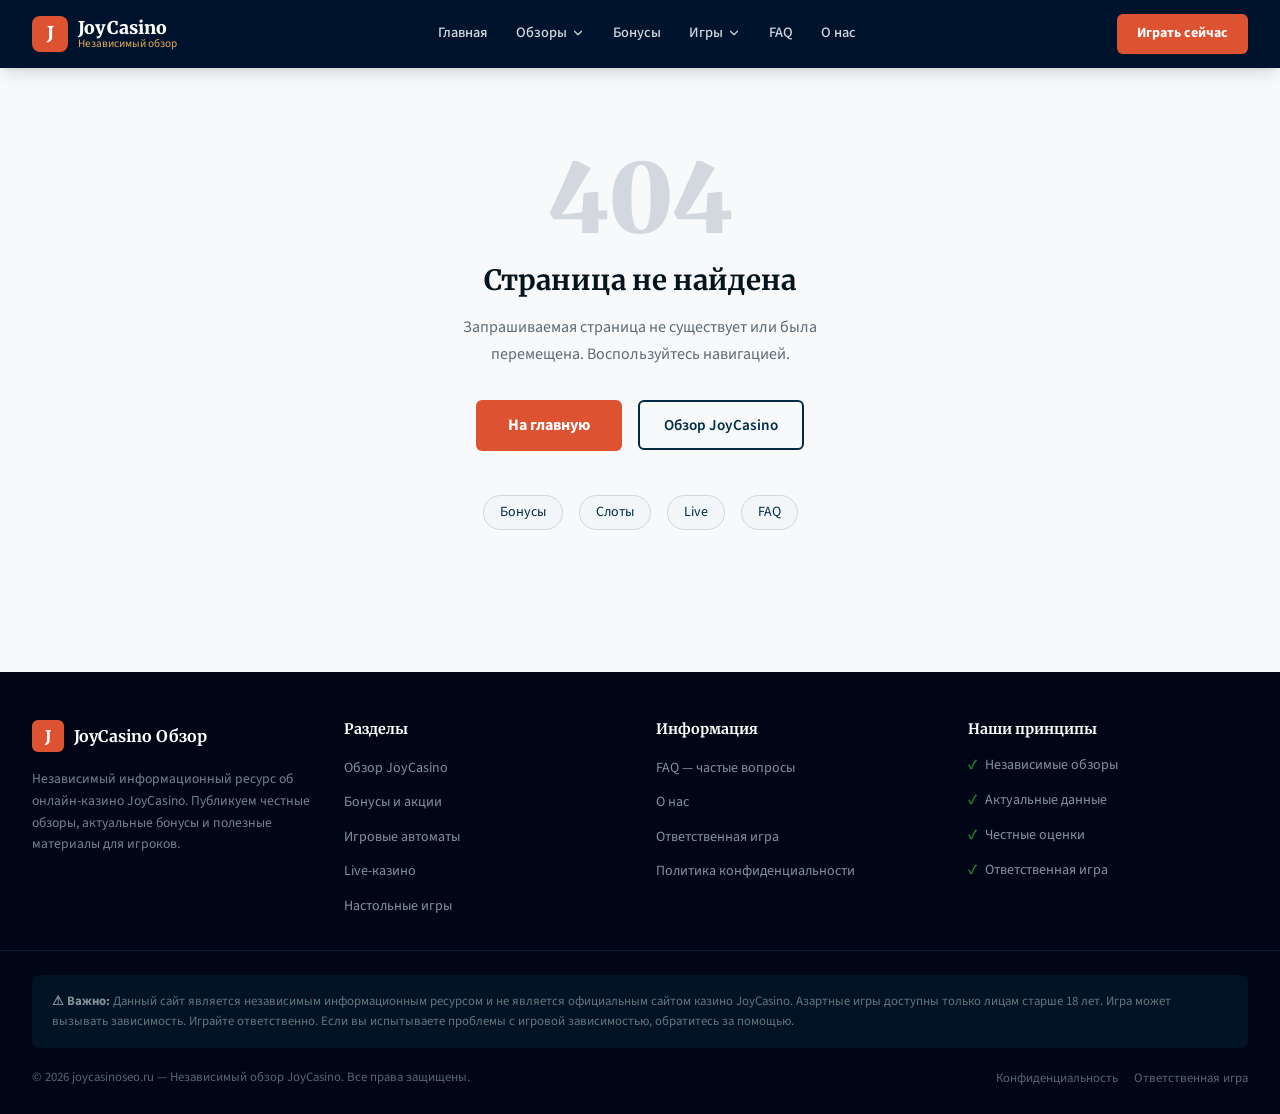
==== index.html @ f335d5d7 "Add files via upload" ====
<!doctype html>
<html lang="ru">
  <head>
    <meta charset="UTF-8" />
    <meta name="viewport" content="width=device-width, initial-scale=1.0, maximum-scale=1" />
    <title>JoyCasino — обзор официального сайта, бонусы, игровые автоматы 2025</title>
    <meta name="description" content="Независимый обзор JoyCasino: честный рейтинг, бонусы до 100 000 ₽, 3000+ слотов, лайв-казино. Актуальная информация о регистрации, выводе средств и акциях." />
    <meta name="keywords" content="joycasino, джой казино, joy casino официальный сайт, джойказино бонус, игровые автоматы joycasino, joycasino регистрация" />
    <meta name="robots" content="index, follow" />
    <link rel="canonical" href="https://joycasinoseo.ru/" />

    <!-- Open Graph -->
    <meta property="og:type" content="website" />
    <meta property="og:locale" content="ru_RU" />
    <meta property="og:title" content="JoyCasino — обзор официального сайта, бонусы и игровые автоматы" />
    <meta property="og:description" content="Независимый обзор JoyCasino: бонусы до 100 000 ₽, 3000+ слотов, лайв-казино с реальными дилерами. Всё о регистрации и выводе средств." />
    <meta property="og:url" content="https://joycasinoseo.ru/" />
    <meta property="og:site_name" content="JoyCasino Обзор" />
    <meta property="og:image" content="https://d2xsxph8kpxj0f.cloudfront.net/310519663588131980/dhTveBnkzqbGf8AnNrhTxj/hero-banner-CLmpqAZuDDWHw6rZfMukWY.webp" />

    <!-- Twitter Card -->
    <meta name="twitter:card" content="summary_large_image" />
    <meta name="twitter:title" content="JoyCasino — обзор официального сайта" />
    <meta name="twitter:description" content="Независимый обзор JoyCasino: бонусы, слоты, регистрация." />

    <!-- Favicon -->
    <link rel="icon" type="image/svg+xml" href="/favicon.svg" />

    <!-- Fonts: Merriweather + Source Sans 3 -->
    <link rel="preconnect" href="https://fonts.googleapis.com" />
    <link rel="preconnect" href="https://fonts.gstatic.com" crossorigin />
    <link href="https://fonts.googleapis.com/css2?family=Merriweather:wght@400;700;900&family=Source+Sans+3:wght@400;500;600;700&display=swap" rel="stylesheet" />

    <!-- JSON-LD: WebSite Schema -->
    <script type="application/ld+json">
    {
      "@context": "https://schema.org",
      "@type": "WebSite",
      "name": "JoyCasino Обзор",
      "url": "https://joycasinoseo.ru",
      "description": "Независимый обзор онлайн-казино JoyCasino",
      "inLanguage": "ru",
      "potentialAction": {
        "@type": "SearchAction",
        "target": "https://joycasinoseo.ru/?s={search_term_string}",
        "query-input": "required name=search_term_string"
      }
    }
    </script>

    <!-- GitHub Pages SPA redirect handler -->
    <script>
      (function(l) {
        if (l.search[1] === '/' ) {
          var decoded = l.search.slice(1).split('&').map(function(s) {
            return s.replace(/~and~/g, '&')
          }).join('?');
          window.history.replaceState(null, null,
            l.pathname.slice(0, -1) + decoded + l.hash
          );
        }
      }(window.location));
    </script>

    <!-- Yandex.Metrika counter -->
    <script type="text/javascript">
        (function(m,e,t,r,i,k,a){
            m[i]=m[i]||function(){(m[i].a=m[i].a||[]).push(arguments)};
            m[i].l=1*new Date();
            for (var j = 0; j < document.scripts.length; j++) {if (document.scripts[j].src === r) { return; }}
            k=e.createElement(t),a=e.getElementsByTagName(t)[0],k.async=1,k.src=r,a.parentNode.insertBefore(k,a)
        })(window, document,'script','https://mc.yandex.ru/metrika/tag.js?id=108980399', 'ym');

        ym(108980399, 'init', {ssr:true, webvisor:true, clickmap:true, ecommerce:"dataLayer", referrer: document.referrer, url: location.href, accurateTrackBounce:true, trackLinks:true});
    </script>
    <!-- /Yandex.Metrika counter -->

    <script type="module" crossorigin src="/assets/index-DqtZinhE.js"></script>
    <link rel="stylesheet" crossorigin href="/assets/index-BXY40Hu-.css">
    <script src="/__manus__/debug-collector.js" defer></script>
  </head>
  <body>
    <script id="manus-runtime">window.__MANUS_HOST_DEV__ = false;
(function(){"use strict";var Mr={exports:{}},Kn={};/**
 * @license React
 * react-jsx-runtime.production.js
 *
 * Copyright (c) Meta Platforms, Inc. and affiliates.
 *
 * This source code is licensed under the MIT license found in the
 * LICENSE file in the root directory of this source tree.
 */var $c;function um(){if($c)return Kn;$c=1;var r=Symbol.for("react.transitional.element"),i=Symbol.for("react.fragment");function c(s,d,m){var x=null;if(m!==void 0&&(x=""+m),d.key!==void 0&&(x=""+d.key),"key"in d){m={};for(var R in d)R!=="key"&&(m[R]=d[R])}else m=d;return d=m.ref,{$$typeof:r,type:s,key:x,ref:d!==void 0?d:null,props:m}}return Kn.Fragment=i,Kn.jsx=c,Kn.jsxs=c,Kn}var Fc;function dm(){return Fc||(Fc=1,Mr.exports=um()),Mr.exports}var h=dm(),Ar={exports:{}},Pn={},Rr={exports:{}},Nr={};/**
 * @license React
 * scheduler.production.js
 *
 * Copyright (c) Meta Platforms, Inc. and affiliates.
 *
 * This source code is licensed under the MIT license found in the
 * LICENSE file in the root directory of this source tree.
 */var Ic;function fm(){return Ic||(Ic=1,function(r){function i(A,q){var B=A.length;A.push(q);t:for(;0<B;){var bt=B-1>>>1,p=A[bt];if(0<d(p,q))A[bt]=q,A[B]=p,B=bt;else break t}}function c(A){return A.length===0?null:A[0]}function s(A){if(A.length===0)return null;var q=A[0],B=A.pop();if(B!==q){A[0]=B;t:for(var bt=0,p=A.length,O=p>>>1;bt<O;){var X=2*(bt+1)-1,G=A[X],Z=X+1,st=A[Z];if(0>d(G,B))Z<p&&0>d(st,G)?(A[bt]=st,A[Z]=B,bt=Z):(A[bt]=G,A[X]=B,bt=X);else if(Z<p&&0>d(st,B))A[bt]=st,A[Z]=B,bt=Z;else break t}}return q}function d(A,q){var B=A.sortIndex-q.sortIndex;return B!==0?B:A.id-q.id}if(r.unstable_now=void 0,typeof performance=="object"&&typeof performance.now=="function"){var m=performance;r.unstable_now=function(){return m.now()}}else{var x=Date,R=x.now();r.unstable_now=function(){return x.now()-R}}var C=[],v=[],D=1,j=null,J=3,at=!1,$=!1,nt=!1,ct=!1,ht=typeof setTimeout=="function"?setTimeout:null,St=typeof clearTimeout=="function"?clearTimeout:null,_=typeof setImmediate<"u"?setImmediate:null;function Y(A){for(var q=c(v);q!==null;){if(q.callback===null)s(v);else if(q.startTime<=A)s(v),q.sortIndex=q.expirationTime,i(C,q);else break;q=c(v)}}function H(A){if(nt=!1,Y(A),!$)if(c(C)!==null)$=!0,it||(it=!0,Bt());else{var q=c(v);q!==null&&Mt(H,q.startTime-A)}}var it=!1,rt=-1,V=5,xt=-1;function Be(){return ct?!0:!(r.unstable_now()-xt<V)}function te(){if(ct=!1,it){var A=r.unstable_now();xt=A;var q=!0;try{t:{$=!1,nt&&(nt=!1,St(rt),rt=-1),at=!0;var B=J;try{e:{for(Y(A),j=c(C);j!==null&&!(j.expirationTime>A&&Be());){var bt=j.callback;if(typeof bt=="function"){j.callback=null,J=j.priorityLevel;var p=bt(j.expirationTime<=A);if(A=r.unstable_now(),typeof p=="function"){j.callback=p,Y(A),q=!0;break e}j===c(C)&&s(C),Y(A)}else s(C);j=c(C)}if(j!==null)q=!0;else{var O=c(v);O!==null&&Mt(H,O.startTime-A),q=!1}}break t}finally{j=null,J=B,at=!1}q=void 0}}finally{q?Bt():it=!1}}}var Bt;if(typeof _=="function")Bt=function(){_(te)};else if(typeof MessageChannel<"u"){var me=new MessageChannel,Se=me.port2;me.port1.onmessage=te,Bt=function(){Se.postMessage(null)}}else Bt=function(){ht(te,0)};function Mt(A,q){rt=ht(function(){A(r.unstable_now())},q)}r.unstable_IdlePriority=5,r.unstable_ImmediatePriority=1,r.unstable_LowPriority=4,r.unstable_NormalPriority=3,r.unstable_Profiling=null,r.unstable_UserBlockingPriority=2,r.unstable_cancelCallback=function(A){A.callback=null},r.unstable_forceFrameRate=function(A){0>A||125<A?console.error("forceFrameRate takes a positive int between 0 and 125, forcing frame rates higher than 125 fps is not supported"):V=0<A?Math.floor(1e3/A):5},r.unstable_getCurrentPriorityLevel=function(){return J},r.unstable_next=function(A){switch(J){case 1:case 2:case 3:var q=3;break;default:q=J}var B=J;J=q;try{return A()}finally{J=B}},r.unstable_requestPaint=function(){ct=!0},r.unstable_runWithPriority=function(A,q){switch(A){case 1:case 2:case 3:case 4:case 5:break;default:A=3}var B=J;J=A;try{return q()}finally{J=B}},r.unstable_scheduleCallback=function(A,q,B){var bt=r.unstable_now();switch(typeof B=="object"&&B!==null?(B=B.delay,B=typeof B=="number"&&0<B?bt+B:bt):B=bt,A){case 1:var p=-1;break;case 2:p=250;break;case 5:p=1073741823;break;case 4:p=1e4;break;default:p=5e3}return p=B+p,A={id:D++,callback:q,priorityLevel:A,startTime:B,expirationTime:p,sortIndex:-1},B>bt?(A.sortIndex=B,i(v,A),c(C)===null&&A===c(v)&&(nt?(St(rt),rt=-1):nt=!0,Mt(H,B-bt))):(A.sortIndex=p,i(C,A),$||at||($=!0,it||(it=!0,Bt()))),A},r.unstable_shouldYield=Be,r.unstable_wrapCallback=function(A){var q=J;return function(){var B=J;J=q;try{return A.apply(this,arguments)}finally{J=B}}}}(Nr)),Nr}var tu;function hm(){return tu||(tu=1,Rr.exports=fm()),Rr.exports}var zr={exports:{}},ut={};/**
 * @license React
 * react.production.js
 *
 * Copyright (c) Meta Platforms, Inc. and affiliates.
 *
 * This source code is licensed under the MIT license found in the
 * LICENSE file in the root directory of this source tree.
 */var eu;function mm(){if(eu)return ut;eu=1;var r=Symbol.for("react.transitional.element"),i=Symbol.for("react.portal"),c=Symbol.for("react.fragment"),s=Symbol.for("react.strict_mode"),d=Symbol.for("react.profiler"),m=Symbol.for("react.consumer"),x=Symbol.for("react.context"),R=Symbol.for("react.forward_ref"),C=Symbol.for("react.suspense"),v=Symbol.for("react.memo"),D=Symbol.for("react.lazy"),j=Symbol.iterator;function J(p){return p===null||typeof p!="object"?null:(p=j&&p[j]||p["@@iterator"],typeof p=="function"?p:null)}var at={isMounted:function(){return!1},enqueueForceUpdate:function(){},enqueueReplaceState:function(){},enqueueSetState:function(){}},$=Object.assign,nt={};function ct(p,O,X){this.props=p,this.context=O,this.refs=nt,this.updater=X||at}ct.prototype.isReactComponent={},ct.prototype.setState=function(p,O){if(typeof p!="object"&&typeof p!="function"&&p!=null)throw Error("takes an object of state variables to update or a function which returns an object of state variables.");this.updater.enqueueSetState(this,p,O,"setState")},ct.prototype.forceUpdate=function(p){this.updater.enqueueForceUpdate(this,p,"forceUpdate")};function ht(){}ht.prototype=ct.prototype;function St(p,O,X){this.props=p,this.context=O,this.refs=nt,this.updater=X||at}var _=St.prototype=new ht;_.constructor=St,$(_,ct.prototype),_.isPureReactComponent=!0;var Y=Array.isArray,H={H:null,A:null,T:null,S:null,V:null},it=Object.prototype.hasOwnProperty;function rt(p,O,X,G,Z,st){return X=st.ref,{$$typeof:r,type:p,key:O,ref:X!==void 0?X:null,props:st}}function V(p,O){return rt(p.type,O,void 0,void 0,void 0,p.props)}function xt(p){return typeof p=="object"&&p!==null&&p.$$typeof===r}function Be(p){var O={"=":"=0",":":"=2"};return"$"+p.replace(/[=:]/g,function(X){return O[X]})}var te=/\/+/g;function Bt(p,O){return typeof p=="object"&&p!==null&&p.key!=null?Be(""+p.key):O.toString(36)}function me(){}function Se(p){switch(p.status){case"fulfilled":return p.value;case"rejected":throw p.reason;default:switch(typeof p.status=="string"?p.then(me,me):(p.status="pending",p.then(function(O){p.status==="pending"&&(p.status="fulfilled",p.value=O)},function(O){p.status==="pending"&&(p.status="rejected",p.reason=O)})),p.status){case"fulfilled":return p.value;case"rejected":throw p.reason}}throw p}function Mt(p,O,X,G,Z){var st=typeof p;(st==="undefined"||st==="boolean")&&(p=null);var I=!1;if(p===null)I=!0;else switch(st){case"bigint":case"string":case"number":I=!0;break;case"object":switch(p.$$typeof){case r:case i:I=!0;break;case D:return I=p._init,Mt(I(p._payload),O,X,G,Z)}}if(I)return Z=Z(p),I=G===""?"."+Bt(p,0):G,Y(Z)?(X="",I!=null&&(X=I.replace(te,"$&/")+"/"),Mt(Z,O,X,"",function(Jt){return Jt})):Z!=null&&(xt(Z)&&(Z=V(Z,X+(Z.key==null||p&&p.key===Z.key?"":(""+Z.key).replace(te,"$&/")+"/")+I)),O.push(Z)),1;I=0;var gt=G===""?".":G+":";if(Y(p))for(var Tt=0;Tt<p.length;Tt++)G=p[Tt],st=gt+Bt(G,Tt),I+=Mt(G,O,X,st,Z);else if(Tt=J(p),typeof Tt=="function")for(p=Tt.call(p),Tt=0;!(G=p.next()).done;)G=G.value,st=gt+Bt(G,Tt++),I+=Mt(G,O,X,st,Z);else if(st==="object"){if(typeof p.then=="function")return Mt(Se(p),O,X,G,Z);throw O=String(p),Error("Objects are not valid as a React child (found: "+(O==="[object Object]"?"object with keys {"+Object.keys(p).join(", ")+"}":O)+"). If you meant to render a collection of children, use an array instead.")}return I}function A(p,O,X){if(p==null)return p;var G=[],Z=0;return Mt(p,G,"","",function(st){return O.call(X,st,Z++)}),G}function q(p){if(p._status===-1){var O=p._result;O=O(),O.then(function(X){(p._status===0||p._status===-1)&&(p._status=1,p._result=X)},function(X){(p._status===0||p._status===-1)&&(p._status=2,p._result=X)}),p._status===-1&&(p._status=0,p._result=O)}if(p._status===1)return p._result.default;throw p._result}var B=typeof reportError=="function"?reportError:function(p){if(typeof window=="object"&&typeof window.ErrorEvent=="function"){var O=new window.ErrorEvent("error",{bubbles:!0,cancelable:!0,message:typeof p=="object"&&p!==null&&typeof p.message=="string"?String(p.message):String(p),error:p});if(!window.dispatchEvent(O))return}else if(typeof process=="object"&&typeof process.emit=="function"){process.emit("uncaughtException",p);return}console.error(p)};function bt(){}return ut.Children={map:A,forEach:function(p,O,X){A(p,function(){O.apply(this,arguments)},X)},count:function(p){var O=0;return A(p,function(){O++}),O},toArray:function(p){return A(p,function(O){return O})||[]},only:function(p){if(!xt(p))throw Error("React.Children.only expected to receive a single React element child.");return p}},ut.Component=ct,ut.Fragment=c,ut.Profiler=d,ut.PureComponent=St,ut.StrictMode=s,ut.Suspense=C,ut.__CLIENT_INTERNALS_DO_NOT_USE_OR_WARN_USERS_THEY_CANNOT_UPGRADE=H,ut.__COMPILER_RUNTIME={__proto__:null,c:function(p){return H.H.useMemoCache(p)}},ut.cache=function(p){return function(){return p.apply(null,arguments)}},ut.cloneElement=function(p,O,X){if(p==null)throw Error("The argument must be a React element, but you passed "+p+".");var G=$({},p.props),Z=p.key,st=void 0;if(O!=null)for(I in O.ref!==void 0&&(st=void 0),O.key!==void 0&&(Z=""+O.key),O)!it.call(O,I)||I==="key"||I==="__self"||I==="__source"||I==="ref"&&O.ref===void 0||(G[I]=O[I]);var I=arguments.length-2;if(I===1)G.children=X;else if(1<I){for(var gt=Array(I),Tt=0;Tt<I;Tt++)gt[Tt]=arguments[Tt+2];G.children=gt}return rt(p.type,Z,void 0,void 0,st,G)},ut.createContext=function(p){return p={$$typeof:x,_currentValue:p,_currentValue2:p,_threadCount:0,Provider:null,Consumer:null},p.Provider=p,p.Consumer={$$typeof:m,_context:p},p},ut.createElement=function(p,O,X){var G,Z={},st=null;if(O!=null)for(G in O.key!==void 0&&(st=""+O.key),O)it.call(O,G)&&G!=="key"&&G!=="__self"&&G!=="__source"&&(Z[G]=O[G]);var I=arguments.length-2;if(I===1)Z.children=X;else if(1<I){for(var gt=Array(I),Tt=0;Tt<I;Tt++)gt[Tt]=arguments[Tt+2];Z.children=gt}if(p&&p.defaultProps)for(G in I=p.defaultProps,I)Z[G]===void 0&&(Z[G]=I[G]);return rt(p,st,void 0,void 0,null,Z)},ut.createRef=function(){return{current:null}},ut.forwardRef=function(p){return{$$typeof:R,render:p}},ut.isValidElement=xt,ut.lazy=function(p){return{$$typeof:D,_payload:{_status:-1,_result:p},_init:q}},ut.memo=function(p,O){return{$$typeof:v,type:p,compare:O===void 0?null:O}},ut.startTransition=function(p){var O=H.T,X={};H.T=X;try{var G=p(),Z=H.S;Z!==null&&Z(X,G),typeof G=="object"&&G!==null&&typeof G.then=="function"&&G.then(bt,B)}catch(st){B(st)}finally{H.T=O}},ut.unstable_useCacheRefresh=function(){return H.H.useCacheRefresh()},ut.use=function(p){return H.H.use(p)},ut.useActionState=function(p,O,X){return H.H.useActionState(p,O,X)},ut.useCallback=function(p,O){return H.H.useCallback(p,O)},ut.useContext=function(p){return H.H.useContext(p)},ut.useDebugValue=function(){},ut.useDeferredValue=function(p,O){return H.H.useDeferredValue(p,O)},ut.useEffect=function(p,O,X){var G=H.H;if(typeof X=="function")throw Error("useEffect CRUD overload is not enabled in this build of React.");return G.useEffect(p,O)},ut.useId=function(){return H.H.useId()},ut.useImperativeHandle=function(p,O,X){return H.H.useImperativeHandle(p,O,X)},ut.useInsertionEffect=function(p,O){return H.H.useInsertionEffect(p,O)},ut.useLayoutEffect=function(p,O){return H.H.useLayoutEffect(p,O)},ut.useMemo=function(p,O){return H.H.useMemo(p,O)},ut.useOptimistic=function(p,O){return H.H.useOptimistic(p,O)},ut.useReducer=function(p,O,X){return H.H.useReducer(p,O,X)},ut.useRef=function(p){return H.H.useRef(p)},ut.useState=function(p){return H.H.useState(p)},ut.useSyncExternalStore=function(p,O,X){return H.H.useSyncExternalStore(p,O,X)},ut.useTransition=function(){return H.H.useTransition()},ut.version="19.1.1",ut}var lu;function _r(){return lu||(lu=1,zr.exports=mm()),zr.exports}var kr={exports:{}},he={};/**
 * @license React
 * react-dom.production.js
 *
 * Copyright (c) Meta Platforms, Inc. and affiliates.
 *
 * This source code is licensed under the MIT license found in the
 * LICENSE file in the root directory of this source tree.
 */var au;function gm(){if(au)return he;au=1;var r=_r();function i(C){var v="https://react.dev/errors/"+C;if(1<arguments.length){v+="?args[]="+encodeURIComponent(arguments[1]);for(var D=2;D<arguments.length;D++)v+="&args[]="+encodeURIComponent(arguments[D])}return"Minified React error #"+C+"; visit "+v+" for the full message or use the non-minified dev environment for full errors and additional helpful warnings."}function c(){}var s={d:{f:c,r:function(){throw Error(i(522))},D:c,C:c,L:c,m:c,X:c,S:c,M:c},p:0,findDOMNode:null},d=Symbol.for("react.portal");function m(C,v,D){var j=3<arguments.length&&arguments[3]!==void 0?arguments[3]:null;return{$$typeof:d,key:j==null?null:""+j,children:C,containerInfo:v,implementation:D}}var x=r.__CLIENT_INTERNALS_DO_NOT_USE_OR_WARN_USERS_THEY_CANNOT_UPGRADE;function R(C,v){if(C==="font")return"";if(typeof v=="string")return v==="use-credentials"?v:""}return he.__DOM_INTERNALS_DO_NOT_USE_OR_WARN_USERS_THEY_CANNOT_UPGRADE=s,he.createPortal=function(C,v){var D=2<arguments.length&&arguments[2]!==void 0?arguments[2]:null;if(!v||v.nodeType!==1&&v.nodeType!==9&&v.nodeType!==11)throw Error(i(299));return m(C,v,null,D)},he.flushSync=function(C){var v=x.T,D=s.p;try{if(x.T=null,s.p=2,C)return C()}finally{x.T=v,s.p=D,s.d.f()}},he.preconnect=function(C,v){typeof C=="string"&&(v?(v=v.crossOrigin,v=typeof v=="string"?v==="use-credentials"?v:"":void 0):v=null,s.d.C(C,v))},he.prefetchDNS=function(C){typeof C=="string"&&s.d.D(C)},he.preinit=function(C,v){if(typeof C=="string"&&v&&typeof v.as=="string"){var D=v.as,j=R(D,v.crossOrigin),J=typeof v.integrity=="string"?v.integrity:void 0,at=typeof v.fetchPriority=="string"?v.fetchPriority:void 0;D==="style"?s.d.S(C,typeof v.precedence=="string"?v.precedence:void 0,{crossOrigin:j,integrity:J,fetchPriority:at}):D==="script"&&s.d.X(C,{crossOrigin:j,integrity:J,fetchPriority:at,nonce:typeof v.nonce=="string"?v.nonce:void 0})}},he.preinitModule=function(C,v){if(typeof C=="string")if(typeof v=="object"&&v!==null){if(v.as==null||v.as==="script"){var D=R(v.as,v.crossOrigin);s.d.M(C,{crossOrigin:D,integrity:typeof v.integrity=="string"?v.integrity:void 0,nonce:typeof v.nonce=="string"?v.nonce:void 0})}}else v==null&&s.d.M(C)},he.preload=function(C,v){if(typeof C=="string"&&typeof v=="object"&&v!==null&&typeof v.as=="string"){var D=v.as,j=R(D,v.crossOrigin);s.d.L(C,D,{crossOrigin:j,integrity:typeof v.integrity=="string"?v.integrity:void 0,nonce:typeof v.nonce=="string"?v.nonce:void 0,type:typeof v.type=="string"?v.type:void 0,fetchPriority:typeof v.fetchPriority=="string"?v.fetchPriority:void 0,referrerPolicy:typeof v.referrerPolicy=="string"?v.referrerPolicy:void 0,imageSrcSet:typeof v.imageSrcSet=="string"?v.imageSrcSet:void 0,imageSizes:typeof v.imageSizes=="string"?v.imageSizes:void 0,media:typeof v.media=="string"?v.media:void 0})}},he.preloadModule=function(C,v){if(typeof C=="string")if(v){var D=R(v.as,v.crossOrigin);s.d.m(C,{as:typeof v.as=="string"&&v.as!=="script"?v.as:void 0,crossOrigin:D,integrity:typeof v.integrity=="string"?v.integrity:void 0})}else s.d.m(C)},he.requestFormReset=function(C){s.d.r(C)},he.unstable_batchedUpdates=function(C,v){return C(v)},he.useFormState=function(C,v,D){return x.H.useFormState(C,v,D)},he.useFormStatus=function(){return x.H.useHostTransitionStatus()},he.version="19.1.1",he}var nu;function pm(){if(nu)return kr.exports;nu=1;function r(){if(!(typeof __REACT_DEVTOOLS_GLOBAL_HOOK__>"u"||typeof __REACT_DEVTOOLS_GLOBAL_HOOK__.checkDCE!="function"))try{__REACT_DEVTOOLS_GLOBAL_HOOK__.checkDCE(r)}catch(i){console.error(i)}}return r(),kr.exports=gm(),kr.exports}/**
 * @license React
 * react-dom-client.production.js
 *
 * Copyright (c) Meta Platforms, Inc. and affiliates.
 *
 * This source code is licensed under the MIT license found in the
 * LICENSE file in the root directory of this source tree.
 */var ou;function ym(){if(ou)return Pn;ou=1;var r=hm(),i=_r(),c=pm();function s(t){var e="https://react.dev/errors/"+t;if(1<arguments.length){e+="?args[]="+encodeURIComponent(arguments[1]);for(var l=2;l<arguments.length;l++)e+="&args[]="+encodeURIComponent(arguments[l])}return"Minified React error #"+t+"; visit "+e+" for the full message or use the non-minified dev environment for full errors and additional helpful warnings."}function d(t){return!(!t||t.nodeType!==1&&t.nodeType!==9&&t.nodeType!==11)}function m(t){var e=t,l=t;if(t.alternate)for(;e.return;)e=e.return;else{t=e;do e=t,(e.flags&4098)!==0&&(l=e.return),t=e.return;while(t)}return e.tag===3?l:null}function x(t){if(t.tag===13){var e=t.memoizedState;if(e===null&&(t=t.alternate,t!==null&&(e=t.memoizedState)),e!==null)return e.dehydrated}return null}function R(t){if(m(t)!==t)throw Error(s(188))}function C(t){var e=t.alternate;if(!e){if(e=m(t),e===null)throw Error(s(188));return e!==t?null:t}for(var l=t,a=e;;){var n=l.return;if(n===null)break;var o=n.alternate;if(o===null){if(a=n.return,a!==null){l=a;continue}break}if(n.child===o.child){for(o=n.child;o;){if(o===l)return R(n),t;if(o===a)return R(n),e;o=o.sibling}throw Error(s(188))}if(l.return!==a.return)l=n,a=o;else{for(var u=!1,f=n.child;f;){if(f===l){u=!0,l=n,a=o;break}if(f===a){u=!0,a=n,l=o;break}f=f.sibling}if(!u){for(f=o.child;f;){if(f===l){u=!0,l=o,a=n;break}if(f===a){u=!0,a=o,l=n;break}f=f.sibling}if(!u)throw Error(s(189))}}if(l.alternate!==a)throw Error(s(190))}if(l.tag!==3)throw Error(s(188));return l.stateNode.current===l?t:e}function v(t){var e=t.tag;if(e===5||e===26||e===27||e===6)return t;for(t=t.child;t!==null;){if(e=v(t),e!==null)return e;t=t.sibling}return null}var D=Object.assign,j=Symbol.for("react.element"),J=Symbol.for("react.transitional.element"),at=Symbol.for("react.portal"),$=Symbol.for("react.fragment"),nt=Symbol.for("react.strict_mode"),ct=Symbol.for("react.profiler"),ht=Symbol.for("react.provider"),St=Symbol.for("react.consumer"),_=Symbol.for("react.context"),Y=Symbol.for("react.forward_ref"),H=Symbol.for("react.suspense"),it=Symbol.for("react.suspense_list"),rt=Symbol.for("react.memo"),V=Symbol.for("react.lazy"),xt=Symbol.for("react.activity"),Be=Symbol.for("react.memo_cache_sentinel"),te=Symbol.iterator;function Bt(t){return t===null||typeof t!="object"?null:(t=te&&t[te]||t["@@iterator"],typeof t=="function"?t:null)}var me=Symbol.for("react.client.reference");function Se(t){if(t==null)return null;if(typeof t=="function")return t.$$typeof===me?null:t.displayName||t.name||null;if(typeof t=="string")return t;switch(t){case $:return"Fragment";case ct:return"Profiler";case nt:return"StrictMode";case H:return"Suspense";case it:return"SuspenseList";case xt:return"Activity"}if(typeof t=="object")switch(t.$$typeof){case at:return"Portal";case _:return(t.displayName||"Context")+".Provider";case St:return(t._context.displayName||"Context")+".Consumer";case Y:var e=t.render;return t=t.displayName,t||(t=e.displayName||e.name||"",t=t!==""?"ForwardRef("+t+")":"ForwardRef"),t;case rt:return e=t.displayName||null,e!==null?e:Se(t.type)||"Memo";case V:e=t._payload,t=t._init;try{return Se(t(e))}catch{}}return null}var Mt=Array.isArray,A=i.__CLIENT_INTERNALS_DO_NOT_USE_OR_WARN_USERS_THEY_CANNOT_UPGRADE,q=c.__DOM_INTERNALS_DO_NOT_USE_OR_WARN_USERS_THEY_CANNOT_UPGRADE,B={pending:!1,data:null,method:null,action:null},bt=[],p=-1;function O(t){return{current:t}}function X(t){0>p||(t.current=bt[p],bt[p]=null,p--)}function G(t,e){p++,bt[p]=t.current,t.current=e}var Z=O(null),st=O(null),I=O(null),gt=O(null);function Tt(t,e){switch(G(I,e),G(st,t),G(Z,null),e.nodeType){case 9:case 11:t=(t=e.documentElement)&&(t=t.namespaceURI)?Hh(t):0;break;default:if(t=e.tagName,e=e.namespaceURI)e=Hh(e),t=Uh(e,t);else switch(t){case"svg":t=1;break;case"math":t=2;break;default:t=0}}X(Z),G(Z,t)}function Jt(){X(Z),X(st),X(I)}function Ke(t){t.memoizedState!==null&&G(gt,t);var e=Z.current,l=Uh(e,t.type);e!==l&&(G(st,t),G(Z,l))}function Ce(t){st.current===t&&(X(Z),X(st)),gt.current===t&&(X(gt),Wo._currentValue=B)}var Pe=Object.prototype.hasOwnProperty,yl=r.unstable_scheduleCallback,sn=r.unstable_cancelCallback,Ca=r.unstable_shouldYield,ri=r.unstable_requestPaint,ge=r.unstable_now,si=r.unstable_getCurrentPriorityLevel,Ul=r.unstable_ImmediatePriority,Fn=r.unstable_UserBlockingPriority,nl=r.unstable_NormalPriority,ci=r.unstable_LowPriority,Gl=r.unstable_IdlePriority,ui=r.log,Ea=r.unstable_setDisableYieldValue,ql=null,Wt=null;function Je(t){if(typeof ui=="function"&&Ea(t),Wt&&typeof Wt.setStrictMode=="function")try{Wt.setStrictMode(ql,t)}catch{}}var $t=Math.clz32?Math.clz32:fi,di=Math.log,Ta=Math.LN2;function fi(t){return t>>>=0,t===0?32:31-(di(t)/Ta|0)|0}var L=256,cn=4194304;function vl(t){var e=t&42;if(e!==0)return e;switch(t&-t){case 1:return 1;case 2:return 2;case 4:return 4;case 8:return 8;case 16:return 16;case 32:return 32;case 64:return 64;case 128:return 128;case 256:case 512:case 1024:case 2048:case 4096:case 8192:case 16384:case 32768:case 65536:case 131072:case 262144:case 524288:case 1048576:case 2097152:return t&4194048;case 4194304:case 8388608:case 16777216:case 33554432:return t&62914560;case 67108864:return 67108864;case 134217728:return 134217728;case 268435456:return 268435456;case 536870912:return 536870912;case 1073741824:return 0;default:return t}}function un(t,e,l){var a=t.pendingLanes;if(a===0)return 0;var n=0,o=t.suspendedLanes,u=t.pingedLanes;t=t.warmLanes;var f=a&134217727;return f!==0?(a=f&~o,a!==0?n=vl(a):(u&=f,u!==0?n=vl(u):l||(l=f&~t,l!==0&&(n=vl(l))))):(f=a&~o,f!==0?n=vl(f):u!==0?n=vl(u):l||(l=a&~t,l!==0&&(n=vl(l)))),n===0?0:e!==0&&e!==n&&(e&o)===0&&(o=n&-n,l=e&-e,o>=l||o===32&&(l&4194048)!==0)?e:n}function Dt(t,e){return(t.pendingLanes&~(t.suspendedLanes&~t.pingedLanes)&e)===0}function In(t,e){switch(t){case 1:case 2:case 4:case 8:case 64:return e+250;case 16:case 32:case 128:case 256:case 512:case 1024:case 2048:case 4096:case 8192:case 16384:case 32768:case 65536:case 131072:case 262144:case 524288:case 1048576:case 2097152:return e+5e3;case 4194304:case 8388608:case 16777216:case 33554432:return-1;case 67108864:case 134217728:case 268435456:case 536870912:case 1073741824:return-1;default:return-1}}function to(){var t=L;return L<<=1,(L&4194048)===0&&(L=256),t}function hi(){var t=cn;return cn<<=1,(cn&62914560)===0&&(cn=4194304),t}function eo(t){for(var e=[],l=0;31>l;l++)e.push(t);return e}function Da(t,e){t.pendingLanes|=e,e!==268435456&&(t.suspendedLanes=0,t.pingedLanes=0,t.warmLanes=0)}function Ir(t,e,l,a,n,o){var u=t.pendingLanes;t.pendingLanes=l,t.suspendedLanes=0,t.pingedLanes=0,t.warmLanes=0,t.expiredLanes&=l,t.entangledLanes&=l,t.errorRecoveryDisabledLanes&=l,t.shellSuspendCounter=0;var f=t.entanglements,g=t.expirationTimes,S=t.hiddenUpdates;for(l=u&~l;0<l;){var N=31-$t(l),k=1<<N;f[N]=0,g[N]=-1;var E=S[N];if(E!==null)for(S[N]=null,N=0;N<E.length;N++){var T=E[N];T!==null&&(T.lane&=-536870913)}l&=~k}a!==0&&mi(t,a,0),o!==0&&n===0&&t.tag!==0&&(t.suspendedLanes|=o&~(u&~e))}function mi(t,e,l){t.pendingLanes|=e,t.suspendedLanes&=~e;var a=31-$t(e);t.entangledLanes|=e,t.entanglements[a]=t.entanglements[a]|1073741824|l&4194090}function gi(t,e){var l=t.entangledLanes|=e;for(t=t.entanglements;l;){var a=31-$t(l),n=1<<a;n&e|t[a]&e&&(t[a]|=e),l&=~n}}function lo(t){switch(t){case 2:t=1;break;case 8:t=4;break;case 32:t=16;break;case 256:case 512:case 1024:case 2048:case 4096:case 8192:case 16384:case 32768:case 65536:case 131072:case 262144:case 524288:case 1048576:case 2097152:case 4194304:case 8388608:case 16777216:case 33554432:t=128;break;case 268435456:t=134217728;break;default:t=0}return t}function ao(t){return t&=-t,2<t?8<t?(t&134217727)!==0?32:268435456:8:2}function pi(){var t=q.p;return t!==0?t:(t=window.event,t===void 0?32:nm(t.type))}function ts(t,e){var l=q.p;try{return q.p=t,e()}finally{q.p=l}}var ol=Math.random().toString(36).slice(2),ee="__reactFiber$"+ol,pe="__reactProps$"+ol,Yl="__reactContainer$"+ol,no="__reactEvents$"+ol,es="__reactListeners$"+ol,ls="__reactHandles$"+ol,yi="__reactResources$"+ol,Ma="__reactMarker$"+ol;function oo(t){delete t[ee],delete t[pe],delete t[no],delete t[es],delete t[ls]}function Vl(t){var e=t[ee];if(e)return e;for(var l=t.parentNode;l;){if(e=l[Yl]||l[ee]){if(l=e.alternate,e.child!==null||l!==null&&l.child!==null)for(t=Vh(t);t!==null;){if(l=t[ee])return l;t=Vh(t)}return e}t=l,l=t.parentNode}return null}function Xl(t){if(t=t[ee]||t[Yl]){var e=t.tag;if(e===5||e===6||e===13||e===26||e===27||e===3)return t}return null}function Aa(t){var e=t.tag;if(e===5||e===26||e===27||e===6)return t.stateNode;throw Error(s(33))}function Zl(t){var e=t[yi];return e||(e=t[yi]={hoistableStyles:new Map,hoistableScripts:new Map}),e}function Vt(t){t[Ma]=!0}var vi=new Set,bi={};function bl(t,e){We(t,e),We(t+"Capture",e)}function We(t,e){for(bi[t]=e,t=0;t<e.length;t++)vi.add(e[t])}var as=RegExp("^[:A-Z_a-z\\u00C0-\\u00D6\\u00D8-\\u00F6\\u00F8-\\u02FF\\u0370-\\u037D\\u037F-\\u1FFF\\u200C-\\u200D\\u2070-\\u218F\\u2C00-\\u2FEF\\u3001-\\uD7FF\\uF900-\\uFDCF\\uFDF0-\\uFFFD][:A-Z_a-z\\u00C0-\\u00D6\\u00D8-\\u00F6\\u00F8-\\u02FF\\u0370-\\u037D\\u037F-\\u1FFF\\u200C-\\u200D\\u2070-\\u218F\\u2C00-\\u2FEF\\u3001-\\uD7FF\\uF900-\\uFDCF\\uFDF0-\\uFFFD\\-.0-9\\u00B7\\u0300-\\u036F\\u203F-\\u2040]*$"),xi={},wi={};function Ra(t){return Pe.call(wi,t)?!0:Pe.call(xi,t)?!1:as.test(t)?wi[t]=!0:(xi[t]=!0,!1)}function M(t,e,l){if(Ra(e))if(l===null)t.removeAttribute(e);else{switch(typeof l){case"undefined":case"function":case"symbol":t.removeAttribute(e);return;case"boolean":var a=e.toLowerCase().slice(0,5);if(a!=="data-"&&a!=="aria-"){t.removeAttribute(e);return}}t.setAttribute(e,""+l)}}function tt(t,e,l){if(l===null)t.removeAttribute(e);else{switch(typeof l){case"undefined":case"function":case"symbol":case"boolean":t.removeAttribute(e);return}t.setAttribute(e,""+l)}}function Ot(t,e,l,a){if(a===null)t.removeAttribute(l);else{switch(typeof a){case"undefined":case"function":case"symbol":case"boolean":t.removeAttribute(l);return}t.setAttributeNS(e,l,""+a)}}var le,Ee;function ae(t){if(le===void 0)try{throw Error()}catch(l){var e=l.stack.trim().match(/\n( *(at )?)/);le=e&&e[1]||"",Ee=-1<l.stack.indexOf(`
    at`)?" (<anonymous>)":-1<l.stack.indexOf("@")?"@unknown:0:0":""}return`
`+le+t+Ee}var Le=!1;function He(t,e){if(!t||Le)return"";Le=!0;var l=Error.prepareStackTrace;Error.prepareStackTrace=void 0;try{var a={DetermineComponentFrameRoot:function(){try{if(e){var k=function(){throw Error()};if(Object.defineProperty(k.prototype,"props",{set:function(){throw Error()}}),typeof Reflect=="object"&&Reflect.construct){try{Reflect.construct(k,[])}catch(T){var E=T}Reflect.construct(t,[],k)}else{try{k.call()}catch(T){E=T}t.call(k.prototype)}}else{try{throw Error()}catch(T){E=T}(k=t())&&typeof k.catch=="function"&&k.catch(function(){})}}catch(T){if(T&&E&&typeof T.stack=="string")return[T.stack,E.stack]}return[null,null]}};a.DetermineComponentFrameRoot.displayName="DetermineComponentFrameRoot";var n=Object.getOwnPropertyDescriptor(a.DetermineComponentFrameRoot,"name");n&&n.configurable&&Object.defineProperty(a.DetermineComponentFrameRoot,"name",{value:"DetermineComponentFrameRoot"});var o=a.DetermineComponentFrameRoot(),u=o[0],f=o[1];if(u&&f){var g=u.split(`
`),S=f.split(`
`);for(n=a=0;a<g.length&&!g[a].includes("DetermineComponentFrameRoot");)a++;for(;n<S.length&&!S[n].includes("DetermineComponentFrameRoot");)n++;if(a===g.length||n===S.length)for(a=g.length-1,n=S.length-1;1<=a&&0<=n&&g[a]!==S[n];)n--;for(;1<=a&&0<=n;a--,n--)if(g[a]!==S[n]){if(a!==1||n!==1)do if(a--,n--,0>n||g[a]!==S[n]){var N=`
`+g[a].replace(" at new "," at ");return t.displayName&&N.includes("<anonymous>")&&(N=N.replace("<anonymous>",t.displayName)),N}while(1<=a&&0<=n);break}}}finally{Le=!1,Error.prepareStackTrace=l}return(l=t?t.displayName||t.name:"")?ae(l):""}function Ql(t){switch(t.tag){case 26:case 27:case 5:return ae(t.type);case 16:return ae("Lazy");case 13:return ae("Suspense");case 19:return ae("SuspenseList");case 0:case 15:return He(t.type,!1);case 11:return He(t.type.render,!1);case 1:return He(t.type,!0);case 31:return ae("Activity");default:return""}}function xl(t){try{var e="";do e+=Ql(t),t=t.return;while(t);return e}catch(l){return`
Error generating stack: `+l.message+`
`+l.stack}}function Xt(t){switch(typeof t){case"bigint":case"boolean":case"number":case"string":case"undefined":return t;case"object":return t;default:return""}}function il(t){var e=t.type;return(t=t.nodeName)&&t.toLowerCase()==="input"&&(e==="checkbox"||e==="radio")}function ve(t){var e=il(t)?"checked":"value",l=Object.getOwnPropertyDescriptor(t.constructor.prototype,e),a=""+t[e];if(!t.hasOwnProperty(e)&&typeof l<"u"&&typeof l.get=="function"&&typeof l.set=="function"){var n=l.get,o=l.set;return Object.defineProperty(t,e,{configurable:!0,get:function(){return n.call(this)},set:function(u){a=""+u,o.call(this,u)}}),Object.defineProperty(t,e,{enumerable:l.enumerable}),{getValue:function(){return a},setValue:function(u){a=""+u},stopTracking:function(){t._valueTracker=null,delete t[e]}}}}function re(t){t._valueTracker||(t._valueTracker=ve(t))}function rl(t){if(!t)return!1;var e=t._valueTracker;if(!e)return!0;var l=e.getValue(),a="";return t&&(a=il(t)?t.checked?"true":"false":t.value),t=a,t!==l?(e.setValue(t),!0):!1}function wl(t){if(t=t||(typeof document<"u"?document:void 0),typeof t>"u")return null;try{return t.activeElement||t.body}catch{return t.body}}var dn=/[\n"\\]/g;function se(t){return t.replace(dn,function(e){return"\\"+e.charCodeAt(0).toString(16)+" "})}function Kl(t,e,l,a,n,o,u,f){t.name="",u!=null&&typeof u!="function"&&typeof u!="symbol"&&typeof u!="boolean"?t.type=u:t.removeAttribute("type"),e!=null?u==="number"?(e===0&&t.value===""||t.value!=e)&&(t.value=""+Xt(e)):t.value!==""+Xt(e)&&(t.value=""+Xt(e)):u!=="submit"&&u!=="reset"||t.removeAttribute("value"),e!=null?Pl(t,u,Xt(e)):l!=null?Pl(t,u,Xt(l)):a!=null&&t.removeAttribute("value"),n==null&&o!=null&&(t.defaultChecked=!!o),n!=null&&(t.checked=n&&typeof n!="function"&&typeof n!="symbol"),f!=null&&typeof f!="function"&&typeof f!="symbol"&&typeof f!="boolean"?t.name=""+Xt(f):t.removeAttribute("name")}function Na(t,e,l,a,n,o,u,f){if(o!=null&&typeof o!="function"&&typeof o!="symbol"&&typeof o!="boolean"&&(t.type=o),e!=null||l!=null){if(!(o!=="submit"&&o!=="reset"||e!=null))return;l=l!=null?""+Xt(l):"",e=e!=null?""+Xt(e):l,f||e===t.value||(t.value=e),t.defaultValue=e}a=a??n,a=typeof a!="function"&&typeof a!="symbol"&&!!a,t.checked=f?t.checked:!!a,t.defaultChecked=!!a,u!=null&&typeof u!="function"&&typeof u!="symbol"&&typeof u!="boolean"&&(t.name=u)}function Pl(t,e,l){e==="number"&&wl(t.ownerDocument)===t||t.defaultValue===""+l||(t.defaultValue=""+l)}function $e(t,e,l,a){if(t=t.options,e){e={};for(var n=0;n<l.length;n++)e["$"+l[n]]=!0;for(l=0;l<t.length;l++)n=e.hasOwnProperty("$"+t[l].value),t[l].selected!==n&&(t[l].selected=n),n&&a&&(t[l].defaultSelected=!0)}else{for(l=""+Xt(l),e=null,n=0;n<t.length;n++){if(t[n].value===l){t[n].selected=!0,a&&(t[n].defaultSelected=!0);return}e!==null||t[n].disabled||(e=t[n])}e!==null&&(e.selected=!0)}}function za(t,e,l){if(e!=null&&(e=""+Xt(e),e!==t.value&&(t.value=e),l==null)){t.defaultValue!==e&&(t.defaultValue=e);return}t.defaultValue=l!=null?""+Xt(l):""}function _a(t,e,l,a){if(e==null){if(a!=null){if(l!=null)throw Error(s(92));if(Mt(a)){if(1<a.length)throw Error(s(93));a=a[0]}l=a}l==null&&(l=""),e=l}l=Xt(e),t.defaultValue=l,a=t.textContent,a===l&&a!==""&&a!==null&&(t.value=a)}function Fe(t,e){if(e){var l=t.firstChild;if(l&&l===t.lastChild&&l.nodeType===3){l.nodeValue=e;return}}t.textContent=e}var fn=new Set("animationIterationCount aspectRatio borderImageOutset borderImageSlice borderImageWidth boxFlex boxFlexGroup boxOrdinalGroup columnCount columns flex flexGrow flexPositive flexShrink flexNegative flexOrder gridArea gridRow gridRowEnd gridRowSpan gridRowStart gridColumn gridColumnEnd gridColumnSpan gridColumnStart fontWeight lineClamp lineHeight opacity order orphans scale tabSize widows zIndex zoom fillOpacity floodOpacity stopOpacity strokeDasharray strokeDashoffset strokeMiterlimit strokeOpacity strokeWidth MozAnimationIterationCount MozBoxFlex MozBoxFlexGroup MozLineClamp msAnimationIterationCount msFlex msZoom msFlexGrow msFlexNegative msFlexOrder msFlexPositive msFlexShrink msGridColumn msGridColumnSpan msGridRow msGridRowSpan WebkitAnimationIterationCount WebkitBoxFlex WebKitBoxFlexGroup WebkitBoxOrdinalGroup WebkitColumnCount WebkitColumns WebkitFlex WebkitFlexGrow WebkitFlexPositive WebkitFlexShrink WebkitLineClamp".split(" "));function ka(t,e,l){var a=e.indexOf("--")===0;l==null||typeof l=="boolean"||l===""?a?t.setProperty(e,""):e==="float"?t.cssFloat="":t[e]="":a?t.setProperty(e,l):typeof l!="number"||l===0||fn.has(e)?e==="float"?t.cssFloat=l:t[e]=(""+l).trim():t[e]=l+"px"}function Oa(t,e,l){if(e!=null&&typeof e!="object")throw Error(s(62));if(t=t.style,l!=null){for(var a in l)!l.hasOwnProperty(a)||e!=null&&e.hasOwnProperty(a)||(a.indexOf("--")===0?t.setProperty(a,""):a==="float"?t.cssFloat="":t[a]="");for(var n in e)a=e[n],e.hasOwnProperty(n)&&l[n]!==a&&ka(t,n,a)}else for(var o in e)e.hasOwnProperty(o)&&ka(t,o,e[o])}function ja(t){if(t.indexOf("-")===-1)return!1;switch(t){case"annotation-xml":case"color-profile":case"font-face":case"font-face-src":case"font-face-uri":case"font-face-format":case"font-face-name":case"missing-glyph":return!1;default:return!0}}var Si=new Map([["acceptCharset","accept-charset"],["htmlFor","for"],["httpEquiv","http-equiv"],["crossOrigin","crossorigin"],["accentHeight","accent-height"],["alignmentBaseline","alignment-baseline"],["arabicForm","arabic-form"],["baselineShift","baseline-shift"],["capHeight","cap-height"],["clipPath","clip-path"],["clipRule","clip-rule"],["colorInterpolation","color-interpolation"],["colorInterpolationFilters","color-interpolation-filters"],["colorProfile","color-profile"],["colorRendering","color-rendering"],["dominantBaseline","dominant-baseline"],["enableBackground","enable-background"],["fillOpacity","fill-opacity"],["fillRule","fill-rule"],["floodColor","flood-color"],["floodOpacity","flood-opacity"],["fontFamily","font-family"],["fontSize","font-size"],["fontSizeAdjust","font-size-adjust"],["fontStretch","font-stretch"],["fontStyle","font-style"],["fontVariant","font-variant"],["fontWeight","font-weight"],["glyphName","glyph-name"],["glyphOrientationHorizontal","glyph-orientation-horizontal"],["glyphOrientationVertical","glyph-orientation-vertical"],["horizAdvX","horiz-adv-x"],["horizOriginX","horiz-origin-x"],["imageRendering","image-rendering"],["letterSpacing","letter-spacing"],["lightingColor","lighting-color"],["markerEnd","marker-end"],["markerMid","marker-mid"],["markerStart","marker-start"],["overlinePosition","overline-position"],["overlineThickness","overline-thickness"],["paintOrder","paint-order"],["panose-1","panose-1"],["pointerEvents","pointer-events"],["renderingIntent","rendering-intent"],["shapeRendering","shape-rendering"],["stopColor","stop-color"],["stopOpacity","stop-opacity"],["strikethroughPosition","strikethrough-position"],["strikethroughThickness","strikethrough-thickness"],["strokeDasharray","stroke-dasharray"],["strokeDashoffset","stroke-dashoffset"],["strokeLinecap","stroke-linecap"],["strokeLinejoin","stroke-linejoin"],["strokeMiterlimit","stroke-miterlimit"],["strokeOpacity","stroke-opacity"],["strokeWidth","stroke-width"],["textAnchor","text-anchor"],["textDecoration","text-decoration"],["textRendering","text-rendering"],["transformOrigin","transform-origin"],["underlinePosition","underline-position"],["underlineThickness","underline-thickness"],["unicodeBidi","unicode-bidi"],["unicodeRange","unicode-range"],["unitsPerEm","units-per-em"],["vAlphabetic","v-alphabetic"],["vHanging","v-hanging"],["vIdeographic","v-ideographic"],["vMathematical","v-mathematical"],["vectorEffect","vector-effect"],["vertAdvY","vert-adv-y"],["vertOriginX","vert-origin-x"],["vertOriginY","vert-origin-y"],["wordSpacing","word-spacing"],["writingMode","writing-mode"],["xmlnsXlink","xmlns:xlink"],["xHeight","x-height"]]),Ci=/^[\u0000-\u001F ]*j[\r\n\t]*a[\r\n\t]*v[\r\n\t]*a[\r\n\t]*s[\r\n\t]*c[\r\n\t]*r[\r\n\t]*i[\r\n\t]*p[\r\n\t]*t[\r\n\t]*:/i;function Ba(t){return Ci.test(""+t)?"javascript:throw new Error('React has blocked a javascript: URL as a security precaution.')":t}var hn=null;function mn(t){return t=t.target||t.srcElement||window,t.correspondingUseElement&&(t=t.correspondingUseElement),t.nodeType===3?t.parentNode:t}var Sl=null,Cl=null;function io(t){var e=Xl(t);if(e&&(t=e.stateNode)){var l=t[pe]||null;t:switch(t=e.stateNode,e.type){case"input":if(Kl(t,l.value,l.defaultValue,l.defaultValue,l.checked,l.defaultChecked,l.type,l.name),e=l.name,l.type==="radio"&&e!=null){for(l=t;l.parentNode;)l=l.parentNode;for(l=l.querySelectorAll('input[name="'+se(""+e)+'"][type="radio"]'),e=0;e<l.length;e++){var a=l[e];if(a!==t&&a.form===t.form){var n=a[pe]||null;if(!n)throw Error(s(90));Kl(a,n.value,n.defaultValue,n.defaultValue,n.checked,n.defaultChecked,n.type,n.name)}}for(e=0;e<l.length;e++)a=l[e],a.form===t.form&&rl(a)}break t;case"textarea":za(t,l.value,l.defaultValue);break t;case"select":e=l.value,e!=null&&$e(t,!!l.multiple,e,!1)}}}var gn=!1;function ro(t,e,l){if(gn)return t(e,l);gn=!0;try{var a=t(e);return a}finally{if(gn=!1,(Sl!==null||Cl!==null)&&(ir(),Sl&&(e=Sl,t=Cl,Cl=Sl=null,io(e),t)))for(e=0;e<t.length;e++)io(t[e])}}function Jl(t,e){var l=t.stateNode;if(l===null)return null;var a=l[pe]||null;if(a===null)return null;l=a[e];t:switch(e){case"onClick":case"onClickCapture":case"onDoubleClick":case"onDoubleClickCapture":case"onMouseDown":case"onMouseDownCapture":case"onMouseMove":case"onMouseMoveCapture":case"onMouseUp":case"onMouseUpCapture":case"onMouseEnter":(a=!a.disabled)||(t=t.type,a=!(t==="button"||t==="input"||t==="select"||t==="textarea")),t=!a;break t;default:t=!1}if(t)return null;if(l&&typeof l!="function")throw Error(s(231,e,typeof l));return l}var Ue=!(typeof window>"u"||typeof window.document>"u"||typeof window.document.createElement>"u"),pn=!1;if(Ue)try{var Wl={};Object.defineProperty(Wl,"passive",{get:function(){pn=!0}}),window.addEventListener("test",Wl,Wl),window.removeEventListener("test",Wl,Wl)}catch{pn=!1}var Ie=null,yn=null,La=null;function so(){if(La)return La;var t,e=yn,l=e.length,a,n="value"in Ie?Ie.value:Ie.textContent,o=n.length;for(t=0;t<l&&e[t]===n[t];t++);var u=l-t;for(a=1;a<=u&&e[l-a]===n[o-a];a++);return La=n.slice(t,1<a?1-a:void 0)}function Ha(t){var e=t.keyCode;return"charCode"in t?(t=t.charCode,t===0&&e===13&&(t=13)):t=e,t===10&&(t=13),32<=t||t===13?t:0}function Ua(){return!0}function co(){return!1}function ce(t){function e(l,a,n,o,u){this._reactName=l,this._targetInst=n,this.type=a,this.nativeEvent=o,this.target=u,this.currentTarget=null;for(var f in t)t.hasOwnProperty(f)&&(l=t[f],this[f]=l?l(o):o[f]);return this.isDefaultPrevented=(o.defaultPrevented!=null?o.defaultPrevented:o.returnValue===!1)?Ua:co,this.isPropagationStopped=co,this}return D(e.prototype,{preventDefault:function(){this.defaultPrevented=!0;var l=this.nativeEvent;l&&(l.preventDefault?l.preventDefault():typeof l.returnValue!="unknown"&&(l.returnValue=!1),this.isDefaultPrevented=Ua)},stopPropagation:function(){var l=this.nativeEvent;l&&(l.stopPropagation?l.stopPropagation():typeof l.cancelBubble!="unknown"&&(l.cancelBubble=!0),this.isPropagationStopped=Ua)},persist:function(){},isPersistent:Ua}),e}var sl={eventPhase:0,bubbles:0,cancelable:0,timeStamp:function(t){return t.timeStamp||Date.now()},defaultPrevented:0,isTrusted:0},Ga=ce(sl),$l=D({},sl,{view:0,detail:0}),Ei=ce($l),Ti,uo,fo,Di=D({},$l,{screenX:0,screenY:0,clientX:0,clientY:0,pageX:0,pageY:0,ctrlKey:0,shiftKey:0,altKey:0,metaKey:0,getModifierState:os,button:0,buttons:0,relatedTarget:function(t){return t.relatedTarget===void 0?t.fromElement===t.srcElement?t.toElement:t.fromElement:t.relatedTarget},movementX:function(t){return"movementX"in t?t.movementX:(t!==fo&&(fo&&t.type==="mousemove"?(Ti=t.screenX-fo.screenX,uo=t.screenY-fo.screenY):uo=Ti=0,fo=t),Ti)},movementY:function(t){return"movementY"in t?t.movementY:uo}}),Vu=ce(Di),D0=D({},Di,{dataTransfer:0}),M0=ce(D0),A0=D({},$l,{relatedTarget:0}),ns=ce(A0),R0=D({},sl,{animationName:0,elapsedTime:0,pseudoElement:0}),N0=ce(R0),z0=D({},sl,{clipboardData:function(t){return"clipboardData"in t?t.clipboardData:window.clipboardData}}),_0=ce(z0),k0=D({},sl,{data:0}),Xu=ce(k0),O0={Esc:"Escape",Spacebar:" ",Left:"ArrowLeft",Up:"ArrowUp",Right:"ArrowRight",Down:"ArrowDown",Del:"Delete",Win:"OS",Menu:"ContextMenu",Apps:"ContextMenu",Scroll:"ScrollLock",MozPrintableKey:"Unidentified"},j0={8:"Backspace",9:"Tab",12:"Clear",13:"Enter",16:"Shift",17:"Control",18:"Alt",19:"Pause",20:"CapsLock",27:"Escape",32:" ",33:"PageUp",34:"PageDown",35:"End",36:"Home",37:"ArrowLeft",38:"ArrowUp",39:"ArrowRight",40:"ArrowDown",45:"Insert",46:"Delete",112:"F1",113:"F2",114:"F3",115:"F4",116:"F5",117:"F6",118:"F7",119:"F8",120:"F9",121:"F10",122:"F11",123:"F12",144:"NumLock",145:"ScrollLock",224:"Meta"},B0={Alt:"altKey",Control:"ctrlKey",Meta:"metaKey",Shift:"shiftKey"};function L0(t){var e=this.nativeEvent;return e.getModifierState?e.getModifierState(t):(t=B0[t])?!!e[t]:!1}function os(){return L0}var H0=D({},$l,{key:function(t){if(t.key){var e=O0[t.key]||t.key;if(e!=="Unidentified")return e}return t.type==="keypress"?(t=Ha(t),t===13?"Enter":String.fromCharCode(t)):t.type==="keydown"||t.type==="keyup"?j0[t.keyCode]||"Unidentified":""},code:0,location:0,ctrlKey:0,shiftKey:0,altKey:0,metaKey:0,repeat:0,locale:0,getModifierState:os,charCode:function(t){return t.type==="keypress"?Ha(t):0},keyCode:function(t){return t.type==="keydown"||t.type==="keyup"?t.keyCode:0},which:function(t){return t.type==="keypress"?Ha(t):t.type==="keydown"||t.type==="keyup"?t.keyCode:0}}),U0=ce(H0),G0=D({},Di,{pointerId:0,width:0,height:0,pressure:0,tangentialPressure:0,tiltX:0,tiltY:0,twist:0,pointerType:0,isPrimary:0}),Zu=ce(G0),q0=D({},$l,{touches:0,targetTouches:0,changedTouches:0,altKey:0,metaKey:0,ctrlKey:0,shiftKey:0,getModifierState:os}),Y0=ce(q0),V0=D({},sl,{propertyName:0,elapsedTime:0,pseudoElement:0}),X0=ce(V0),Z0=D({},Di,{deltaX:function(t){return"deltaX"in t?t.deltaX:"wheelDeltaX"in t?-t.wheelDeltaX:0},deltaY:function(t){return"deltaY"in t?t.deltaY:"wheelDeltaY"in t?-t.wheelDeltaY:"wheelDelta"in t?-t.wheelDelta:0},deltaZ:0,deltaMode:0}),Q0=ce(Z0),K0=D({},sl,{newState:0,oldState:0}),P0=ce(K0),J0=[9,13,27,32],is=Ue&&"CompositionEvent"in window,ho=null;Ue&&"documentMode"in document&&(ho=document.documentMode);var W0=Ue&&"TextEvent"in window&&!ho,Qu=Ue&&(!is||ho&&8<ho&&11>=ho),Ku=" ",Pu=!1;function Ju(t,e){switch(t){case"keyup":return J0.indexOf(e.keyCode)!==-1;case"keydown":return e.keyCode!==229;case"keypress":case"mousedown":case"focusout":return!0;default:return!1}}function Wu(t){return t=t.detail,typeof t=="object"&&"data"in t?t.data:null}var vn=!1;function $0(t,e){switch(t){case"compositionend":return Wu(e);case"keypress":return e.which!==32?null:(Pu=!0,Ku);case"textInput":return t=e.data,t===Ku&&Pu?null:t;default:return null}}function F0(t,e){if(vn)return t==="compositionend"||!is&&Ju(t,e)?(t=so(),La=yn=Ie=null,vn=!1,t):null;switch(t){case"paste":return null;case"keypress":if(!(e.ctrlKey||e.altKey||e.metaKey)||e.ctrlKey&&e.altKey){if(e.char&&1<e.char.length)return e.char;if(e.which)return String.fromCharCode(e.which)}return null;case"compositionend":return Qu&&e.locale!=="ko"?null:e.data;default:return null}}var I0={color:!0,date:!0,datetime:!0,"datetime-local":!0,email:!0,month:!0,number:!0,password:!0,range:!0,search:!0,tel:!0,text:!0,time:!0,url:!0,week:!0};function $u(t){var e=t&&t.nodeName&&t.nodeName.toLowerCase();return e==="input"?!!I0[t.type]:e==="textarea"}function Fu(t,e,l,a){Sl?Cl?Cl.push(a):Cl=[a]:Sl=a,e=fr(e,"onChange"),0<e.length&&(l=new Ga("onChange","change",null,l,a),t.push({event:l,listeners:e}))}var mo=null,go=null;function t1(t){kh(t,0)}function Mi(t){var e=Aa(t);if(rl(e))return t}function Iu(t,e){if(t==="change")return e}var td=!1;if(Ue){var rs;if(Ue){var ss="oninput"in document;if(!ss){var ed=document.createElement("div");ed.setAttribute("oninput","return;"),ss=typeof ed.oninput=="function"}rs=ss}else rs=!1;td=rs&&(!document.documentMode||9<document.documentMode)}function ld(){mo&&(mo.detachEvent("onpropertychange",ad),go=mo=null)}function ad(t){if(t.propertyName==="value"&&Mi(go)){var e=[];Fu(e,go,t,mn(t)),ro(t1,e)}}function e1(t,e,l){t==="focusin"?(ld(),mo=e,go=l,mo.attachEvent("onpropertychange",ad)):t==="focusout"&&ld()}function l1(t){if(t==="selectionchange"||t==="keyup"||t==="keydown")return Mi(go)}function a1(t,e){if(t==="click")return Mi(e)}function n1(t,e){if(t==="input"||t==="change")return Mi(e)}function o1(t,e){return t===e&&(t!==0||1/t===1/e)||t!==t&&e!==e}var Re=typeof Object.is=="function"?Object.is:o1;function po(t,e){if(Re(t,e))return!0;if(typeof t!="object"||t===null||typeof e!="object"||e===null)return!1;var l=Object.keys(t),a=Object.keys(e);if(l.length!==a.length)return!1;for(a=0;a<l.length;a++){var n=l[a];if(!Pe.call(e,n)||!Re(t[n],e[n]))return!1}return!0}function nd(t){for(;t&&t.firstChild;)t=t.firstChild;return t}function od(t,e){var l=nd(t);t=0;for(var a;l;){if(l.nodeType===3){if(a=t+l.textContent.length,t<=e&&a>=e)return{node:l,offset:e-t};t=a}t:{for(;l;){if(l.nextSibling){l=l.nextSibling;break t}l=l.parentNode}l=void 0}l=nd(l)}}function id(t,e){return t&&e?t===e?!0:t&&t.nodeType===3?!1:e&&e.nodeType===3?id(t,e.parentNode):"contains"in t?t.contains(e):t.compareDocumentPosition?!!(t.compareDocumentPosition(e)&16):!1:!1}function rd(t){t=t!=null&&t.ownerDocument!=null&&t.ownerDocument.defaultView!=null?t.ownerDocument.defaultView:window;for(var e=wl(t.document);e instanceof t.HTMLIFrameElement;){try{var l=typeof e.contentWindow.location.href=="string"}catch{l=!1}if(l)t=e.contentWindow;else break;e=wl(t.document)}return e}function cs(t){var e=t&&t.nodeName&&t.nodeName.toLowerCase();return e&&(e==="input"&&(t.type==="text"||t.type==="search"||t.type==="tel"||t.type==="url"||t.type==="password")||e==="textarea"||t.contentEditable==="true")}var i1=Ue&&"documentMode"in document&&11>=document.documentMode,bn=null,us=null,yo=null,ds=!1;function sd(t,e,l){var a=l.window===l?l.document:l.nodeType===9?l:l.ownerDocument;ds||bn==null||bn!==wl(a)||(a=bn,"selectionStart"in a&&cs(a)?a={start:a.selectionStart,end:a.selectionEnd}:(a=(a.ownerDocument&&a.ownerDocument.defaultView||window).getSelection(),a={anchorNode:a.anchorNode,anchorOffset:a.anchorOffset,focusNode:a.focusNode,focusOffset:a.focusOffset}),yo&&po(yo,a)||(yo=a,a=fr(us,"onSelect"),0<a.length&&(e=new Ga("onSelect","select",null,e,l),t.push({event:e,listeners:a}),e.target=bn)))}function qa(t,e){var l={};return l[t.toLowerCase()]=e.toLowerCase(),l["Webkit"+t]="webkit"+e,l["Moz"+t]="moz"+e,l}var xn={animationend:qa("Animation","AnimationEnd"),animationiteration:qa("Animation","AnimationIteration"),animationstart:qa("Animation","AnimationStart"),transitionrun:qa("Transition","TransitionRun"),transitionstart:qa("Transition","TransitionStart"),transitioncancel:qa("Transition","TransitionCancel"),transitionend:qa("Transition","TransitionEnd")},fs={},cd={};Ue&&(cd=document.createElement("div").style,"AnimationEvent"in window||(delete xn.animationend.animation,delete xn.animationiteration.animation,delete xn.animationstart.animation),"TransitionEvent"in window||delete xn.transitionend.transition);function Ya(t){if(fs[t])return fs[t];if(!xn[t])return t;var e=xn[t],l;for(l in e)if(e.hasOwnProperty(l)&&l in cd)return fs[t]=e[l];return t}var ud=Ya("animationend"),dd=Ya("animationiteration"),fd=Ya("animationstart"),r1=Ya("transitionrun"),s1=Ya("transitionstart"),c1=Ya("transitioncancel"),hd=Ya("transitionend"),md=new Map,hs="abort auxClick beforeToggle cancel canPlay canPlayThrough click close contextMenu copy cut drag dragEnd dragEnter dragExit dragLeave dragOver dragStart drop durationChange emptied encrypted ended error gotPointerCapture input invalid keyDown keyPress keyUp load loadedData loadedMetadata loadStart lostPointerCapture mouseDown mouseMove mouseOut mouseOver mouseUp paste pause play playing pointerCancel pointerDown pointerMove pointerOut pointerOver pointerUp progress rateChange reset resize seeked seeking stalled submit suspend timeUpdate touchCancel touchEnd touchStart volumeChange scroll toggle touchMove waiting wheel".split(" ");hs.push("scrollEnd");function tl(t,e){md.set(t,e),bl(e,[t])}var gd=new WeakMap;function Ge(t,e){if(typeof t=="object"&&t!==null){var l=gd.get(t);return l!==void 0?l:(e={value:t,source:e,stack:xl(e)},gd.set(t,e),e)}return{value:t,source:e,stack:xl(e)}}var qe=[],wn=0,ms=0;function Ai(){for(var t=wn,e=ms=wn=0;e<t;){var l=qe[e];qe[e++]=null;var a=qe[e];qe[e++]=null;var n=qe[e];qe[e++]=null;var o=qe[e];if(qe[e++]=null,a!==null&&n!==null){var u=a.pending;u===null?n.next=n:(n.next=u.next,u.next=n),a.pending=n}o!==0&&pd(l,n,o)}}function Ri(t,e,l,a){qe[wn++]=t,qe[wn++]=e,qe[wn++]=l,qe[wn++]=a,ms|=a,t.lanes|=a,t=t.alternate,t!==null&&(t.lanes|=a)}function gs(t,e,l,a){return Ri(t,e,l,a),Ni(t)}function Sn(t,e){return Ri(t,null,null,e),Ni(t)}function pd(t,e,l){t.lanes|=l;var a=t.alternate;a!==null&&(a.lanes|=l);for(var n=!1,o=t.return;o!==null;)o.childLanes|=l,a=o.alternate,a!==null&&(a.childLanes|=l),o.tag===22&&(t=o.stateNode,t===null||t._visibility&1||(n=!0)),t=o,o=o.return;return t.tag===3?(o=t.stateNode,n&&e!==null&&(n=31-$t(l),t=o.hiddenUpdates,a=t[n],a===null?t[n]=[e]:a.push(e),e.lane=l|536870912),o):null}function Ni(t){if(50<Yo)throw Yo=0,wc=null,Error(s(185));for(var e=t.return;e!==null;)t=e,e=t.return;return t.tag===3?t.stateNode:null}var Cn={};function u1(t,e,l,a){this.tag=t,this.key=l,this.sibling=this.child=this.return=this.stateNode=this.type=this.elementType=null,this.index=0,this.refCleanup=this.ref=null,this.pendingProps=e,this.dependencies=this.memoizedState=this.updateQueue=this.memoizedProps=null,this.mode=a,this.subtreeFlags=this.flags=0,this.deletions=null,this.childLanes=this.lanes=0,this.alternate=null}function Ne(t,e,l,a){return new u1(t,e,l,a)}function ps(t){return t=t.prototype,!(!t||!t.isReactComponent)}function El(t,e){var l=t.alternate;return l===null?(l=Ne(t.tag,e,t.key,t.mode),l.elementType=t.elementType,l.type=t.type,l.stateNode=t.stateNode,l.alternate=t,t.alternate=l):(l.pendingProps=e,l.type=t.type,l.flags=0,l.subtreeFlags=0,l.deletions=null),l.flags=t.flags&65011712,l.childLanes=t.childLanes,l.lanes=t.lanes,l.child=t.child,l.memoizedProps=t.memoizedProps,l.memoizedState=t.memoizedState,l.updateQueue=t.updateQueue,e=t.dependencies,l.dependencies=e===null?null:{lanes:e.lanes,firstContext:e.firstContext},l.sibling=t.sibling,l.index=t.index,l.ref=t.ref,l.refCleanup=t.refCleanup,l}function yd(t,e){t.flags&=65011714;var l=t.alternate;return l===null?(t.childLanes=0,t.lanes=e,t.child=null,t.subtreeFlags=0,t.memoizedProps=null,t.memoizedState=null,t.updateQueue=null,t.dependencies=null,t.stateNode=null):(t.childLanes=l.childLanes,t.lanes=l.lanes,t.child=l.child,t.subtreeFlags=0,t.deletions=null,t.memoizedProps=l.memoizedProps,t.memoizedState=l.memoizedState,t.updateQueue=l.updateQueue,t.type=l.type,e=l.dependencies,t.dependencies=e===null?null:{lanes:e.lanes,firstContext:e.firstContext}),t}function zi(t,e,l,a,n,o){var u=0;if(a=t,typeof t=="function")ps(t)&&(u=1);else if(typeof t=="string")u=fp(t,l,Z.current)?26:t==="html"||t==="head"||t==="body"?27:5;else t:switch(t){case xt:return t=Ne(31,l,e,n),t.elementType=xt,t.lanes=o,t;case $:return Va(l.children,n,o,e);case nt:u=8,n|=24;break;case ct:return t=Ne(12,l,e,n|2),t.elementType=ct,t.lanes=o,t;case H:return t=Ne(13,l,e,n),t.elementType=H,t.lanes=o,t;case it:return t=Ne(19,l,e,n),t.elementType=it,t.lanes=o,t;default:if(typeof t=="object"&&t!==null)switch(t.$$typeof){case ht:case _:u=10;break t;case St:u=9;break t;case Y:u=11;break t;case rt:u=14;break t;case V:u=16,a=null;break t}u=29,l=Error(s(130,t===null?"null":typeof t,"")),a=null}return e=Ne(u,l,e,n),e.elementType=t,e.type=a,e.lanes=o,e}function Va(t,e,l,a){return t=Ne(7,t,a,e),t.lanes=l,t}function ys(t,e,l){return t=Ne(6,t,null,e),t.lanes=l,t}function vs(t,e,l){return e=Ne(4,t.children!==null?t.children:[],t.key,e),e.lanes=l,e.stateNode={containerInfo:t.containerInfo,pendingChildren:null,implementation:t.implementation},e}var En=[],Tn=0,_i=null,ki=0,Ye=[],Ve=0,Xa=null,Tl=1,Dl="";function Za(t,e){En[Tn++]=ki,En[Tn++]=_i,_i=t,ki=e}function vd(t,e,l){Ye[Ve++]=Tl,Ye[Ve++]=Dl,Ye[Ve++]=Xa,Xa=t;var a=Tl;t=Dl;var n=32-$t(a)-1;a&=~(1<<n),l+=1;var o=32-$t(e)+n;if(30<o){var u=n-n%5;o=(a&(1<<u)-1).toString(32),a>>=u,n-=u,Tl=1<<32-$t(e)+n|l<<n|a,Dl=o+t}else Tl=1<<o|l<<n|a,Dl=t}function bs(t){t.return!==null&&(Za(t,1),vd(t,1,0))}function xs(t){for(;t===_i;)_i=En[--Tn],En[Tn]=null,ki=En[--Tn],En[Tn]=null;for(;t===Xa;)Xa=Ye[--Ve],Ye[Ve]=null,Dl=Ye[--Ve],Ye[Ve]=null,Tl=Ye[--Ve],Ye[Ve]=null}var be=null,Ut=null,Et=!1,Qa=null,cl=!1,ws=Error(s(519));function Ka(t){var e=Error(s(418,""));throw xo(Ge(e,t)),ws}function bd(t){var e=t.stateNode,l=t.type,a=t.memoizedProps;switch(e[ee]=t,e[pe]=a,l){case"dialog":vt("cancel",e),vt("close",e);break;case"iframe":case"object":case"embed":vt("load",e);break;case"video":case"audio":for(l=0;l<Xo.length;l++)vt(Xo[l],e);break;case"source":vt("error",e);break;case"img":case"image":case"link":vt("error",e),vt("load",e);break;case"details":vt("toggle",e);break;case"input":vt("invalid",e),Na(e,a.value,a.defaultValue,a.checked,a.defaultChecked,a.type,a.name,!0),re(e);break;case"select":vt("invalid",e);break;case"textarea":vt("invalid",e),_a(e,a.value,a.defaultValue,a.children),re(e)}l=a.children,typeof l!="string"&&typeof l!="number"&&typeof l!="bigint"||e.textContent===""+l||a.suppressHydrationWarning===!0||Lh(e.textContent,l)?(a.popover!=null&&(vt("beforetoggle",e),vt("toggle",e)),a.onScroll!=null&&vt("scroll",e),a.onScrollEnd!=null&&vt("scrollend",e),a.onClick!=null&&(e.onclick=hr),e=!0):e=!1,e||Ka(t)}function xd(t){for(be=t.return;be;)switch(be.tag){case 5:case 13:cl=!1;return;case 27:case 3:cl=!0;return;default:be=be.return}}function vo(t){if(t!==be)return!1;if(!Et)return xd(t),Et=!0,!1;var e=t.tag,l;if((l=e!==3&&e!==27)&&((l=e===5)&&(l=t.type,l=!(l!=="form"&&l!=="button")||Lc(t.type,t.memoizedProps)),l=!l),l&&Ut&&Ka(t),xd(t),e===13){if(t=t.memoizedState,t=t!==null?t.dehydrated:null,!t)throw Error(s(317));t:{for(t=t.nextSibling,e=0;t;){if(t.nodeType===8)if(l=t.data,l==="/$"){if(e===0){Ut=ll(t.nextSibling);break t}e--}else l!=="$"&&l!=="$!"&&l!=="$?"||e++;t=t.nextSibling}Ut=null}}else e===27?(e=Ut,ha(t.type)?(t=qc,qc=null,Ut=t):Ut=e):Ut=be?ll(t.stateNode.nextSibling):null;return!0}function bo(){Ut=be=null,Et=!1}function wd(){var t=Qa;return t!==null&&(Me===null?Me=t:Me.push.apply(Me,t),Qa=null),t}function xo(t){Qa===null?Qa=[t]:Qa.push(t)}var Ss=O(null),Pa=null,Ml=null;function Fl(t,e,l){G(Ss,e._currentValue),e._currentValue=l}function Al(t){t._currentValue=Ss.current,X(Ss)}function Cs(t,e,l){for(;t!==null;){var a=t.alternate;if((t.childLanes&e)!==e?(t.childLanes|=e,a!==null&&(a.childLanes|=e)):a!==null&&(a.childLanes&e)!==e&&(a.childLanes|=e),t===l)break;t=t.return}}function Es(t,e,l,a){var n=t.child;for(n!==null&&(n.return=t);n!==null;){var o=n.dependencies;if(o!==null){var u=n.child;o=o.firstContext;t:for(;o!==null;){var f=o;o=n;for(var g=0;g<e.length;g++)if(f.context===e[g]){o.lanes|=l,f=o.alternate,f!==null&&(f.lanes|=l),Cs(o.return,l,t),a||(u=null);break t}o=f.next}}else if(n.tag===18){if(u=n.return,u===null)throw Error(s(341));u.lanes|=l,o=u.alternate,o!==null&&(o.lanes|=l),Cs(u,l,t),u=null}else u=n.child;if(u!==null)u.return=n;else for(u=n;u!==null;){if(u===t){u=null;break}if(n=u.sibling,n!==null){n.return=u.return,u=n;break}u=u.return}n=u}}function wo(t,e,l,a){t=null;for(var n=e,o=!1;n!==null;){if(!o){if((n.flags&524288)!==0)o=!0;else if((n.flags&262144)!==0)break}if(n.tag===10){var u=n.alternate;if(u===null)throw Error(s(387));if(u=u.memoizedProps,u!==null){var f=n.type;Re(n.pendingProps.value,u.value)||(t!==null?t.push(f):t=[f])}}else if(n===gt.current){if(u=n.alternate,u===null)throw Error(s(387));u.memoizedState.memoizedState!==n.memoizedState.memoizedState&&(t!==null?t.push(Wo):t=[Wo])}n=n.return}t!==null&&Es(e,t,l,a),e.flags|=262144}function Oi(t){for(t=t.firstContext;t!==null;){if(!Re(t.context._currentValue,t.memoizedValue))return!0;t=t.next}return!1}function Ja(t){Pa=t,Ml=null,t=t.dependencies,t!==null&&(t.firstContext=null)}function ye(t){return Sd(Pa,t)}function ji(t,e){return Pa===null&&Ja(t),Sd(t,e)}function Sd(t,e){var l=e._currentValue;if(e={context:e,memoizedValue:l,next:null},Ml===null){if(t===null)throw Error(s(308));Ml=e,t.dependencies={lanes:0,firstContext:e},t.flags|=524288}else Ml=Ml.next=e;return l}var d1=typeof AbortController<"u"?AbortController:function(){var t=[],e=this.signal={aborted:!1,addEventListener:function(l,a){t.push(a)}};this.abort=function(){e.aborted=!0,t.forEach(function(l){return l()})}},f1=r.unstable_scheduleCallback,h1=r.unstable_NormalPriority,Ft={$$typeof:_,Consumer:null,Provider:null,_currentValue:null,_currentValue2:null,_threadCount:0};function Ts(){return{controller:new d1,data:new Map,refCount:0}}function So(t){t.refCount--,t.refCount===0&&f1(h1,function(){t.controller.abort()})}var Co=null,Ds=0,Dn=0,Mn=null;function m1(t,e){if(Co===null){var l=Co=[];Ds=0,Dn=Ac(),Mn={status:"pending",value:void 0,then:function(a){l.push(a)}}}return Ds++,e.then(Cd,Cd),e}function Cd(){if(--Ds===0&&Co!==null){Mn!==null&&(Mn.status="fulfilled");var t=Co;Co=null,Dn=0,Mn=null;for(var e=0;e<t.length;e++)(0,t[e])()}}function g1(t,e){var l=[],a={status:"pending",value:null,reason:null,then:function(n){l.push(n)}};return t.then(function(){a.status="fulfilled",a.value=e;for(var n=0;n<l.length;n++)(0,l[n])(e)},function(n){for(a.status="rejected",a.reason=n,n=0;n<l.length;n++)(0,l[n])(void 0)}),a}var Ed=A.S;A.S=function(t,e){typeof e=="object"&&e!==null&&typeof e.then=="function"&&m1(t,e),Ed!==null&&Ed(t,e)};var Wa=O(null);function Ms(){var t=Wa.current;return t!==null?t:jt.pooledCache}function Bi(t,e){e===null?G(Wa,Wa.current):G(Wa,e.pool)}function Td(){var t=Ms();return t===null?null:{parent:Ft._currentValue,pool:t}}var Eo=Error(s(460)),Dd=Error(s(474)),Li=Error(s(542)),As={then:function(){}};function Md(t){return t=t.status,t==="fulfilled"||t==="rejected"}function Hi(){}function Ad(t,e,l){switch(l=t[l],l===void 0?t.push(e):l!==e&&(e.then(Hi,Hi),e=l),e.status){case"fulfilled":return e.value;case"rejected":throw t=e.reason,Nd(t),t;default:if(typeof e.status=="string")e.then(Hi,Hi);else{if(t=jt,t!==null&&100<t.shellSuspendCounter)throw Error(s(482));t=e,t.status="pending",t.then(function(a){if(e.status==="pending"){var n=e;n.status="fulfilled",n.value=a}},function(a){if(e.status==="pending"){var n=e;n.status="rejected",n.reason=a}})}switch(e.status){case"fulfilled":return e.value;case"rejected":throw t=e.reason,Nd(t),t}throw To=e,Eo}}var To=null;function Rd(){if(To===null)throw Error(s(459));var t=To;return To=null,t}function Nd(t){if(t===Eo||t===Li)throw Error(s(483))}var Il=!1;function Rs(t){t.updateQueue={baseState:t.memoizedState,firstBaseUpdate:null,lastBaseUpdate:null,shared:{pending:null,lanes:0,hiddenCallbacks:null},callbacks:null}}function Ns(t,e){t=t.updateQueue,e.updateQueue===t&&(e.updateQueue={baseState:t.baseState,firstBaseUpdate:t.firstBaseUpdate,lastBaseUpdate:t.lastBaseUpdate,shared:t.shared,callbacks:null})}function ta(t){return{lane:t,tag:0,payload:null,callback:null,next:null}}function ea(t,e,l){var a=t.updateQueue;if(a===null)return null;if(a=a.shared,(At&2)!==0){var n=a.pending;return n===null?e.next=e:(e.next=n.next,n.next=e),a.pending=e,e=Ni(t),pd(t,null,l),e}return Ri(t,a,e,l),Ni(t)}function Do(t,e,l){if(e=e.updateQueue,e!==null&&(e=e.shared,(l&4194048)!==0)){var a=e.lanes;a&=t.pendingLanes,l|=a,e.lanes=l,gi(t,l)}}function zs(t,e){var l=t.updateQueue,a=t.alternate;if(a!==null&&(a=a.updateQueue,l===a)){var n=null,o=null;if(l=l.firstBaseUpdate,l!==null){do{var u={lane:l.lane,tag:l.tag,payload:l.payload,callback:null,next:null};o===null?n=o=u:o=o.next=u,l=l.next}while(l!==null);o===null?n=o=e:o=o.next=e}else n=o=e;l={baseState:a.baseState,firstBaseUpdate:n,lastBaseUpdate:o,shared:a.shared,callbacks:a.callbacks},t.updateQueue=l;return}t=l.lastBaseUpdate,t===null?l.firstBaseUpdate=e:t.next=e,l.lastBaseUpdate=e}var _s=!1;function Mo(){if(_s){var t=Mn;if(t!==null)throw t}}function Ao(t,e,l,a){_s=!1;var n=t.updateQueue;Il=!1;var o=n.firstBaseUpdate,u=n.lastBaseUpdate,f=n.shared.pending;if(f!==null){n.shared.pending=null;var g=f,S=g.next;g.next=null,u===null?o=S:u.next=S,u=g;var N=t.alternate;N!==null&&(N=N.updateQueue,f=N.lastBaseUpdate,f!==u&&(f===null?N.firstBaseUpdate=S:f.next=S,N.lastBaseUpdate=g))}if(o!==null){var k=n.baseState;u=0,N=S=g=null,f=o;do{var E=f.lane&-536870913,T=E!==f.lane;if(T?(wt&E)===E:(a&E)===E){E!==0&&E===Dn&&(_s=!0),N!==null&&(N=N.next={lane:0,tag:f.tag,payload:f.payload,callback:null,next:null});t:{var lt=t,F=f;E=e;var _t=l;switch(F.tag){case 1:if(lt=F.payload,typeof lt=="function"){k=lt.call(_t,k,E);break t}k=lt;break t;case 3:lt.flags=lt.flags&-65537|128;case 0:if(lt=F.payload,E=typeof lt=="function"?lt.call(_t,k,E):lt,E==null)break t;k=D({},k,E);break t;case 2:Il=!0}}E=f.callback,E!==null&&(t.flags|=64,T&&(t.flags|=8192),T=n.callbacks,T===null?n.callbacks=[E]:T.push(E))}else T={lane:E,tag:f.tag,payload:f.payload,callback:f.callback,next:null},N===null?(S=N=T,g=k):N=N.next=T,u|=E;if(f=f.next,f===null){if(f=n.shared.pending,f===null)break;T=f,f=T.next,T.next=null,n.lastBaseUpdate=T,n.shared.pending=null}}while(!0);N===null&&(g=k),n.baseState=g,n.firstBaseUpdate=S,n.lastBaseUpdate=N,o===null&&(n.shared.lanes=0),ca|=u,t.lanes=u,t.memoizedState=k}}function zd(t,e){if(typeof t!="function")throw Error(s(191,t));t.call(e)}function _d(t,e){var l=t.callbacks;if(l!==null)for(t.callbacks=null,t=0;t<l.length;t++)zd(l[t],e)}var An=O(null),Ui=O(0);function kd(t,e){t=jl,G(Ui,t),G(An,e),jl=t|e.baseLanes}function ks(){G(Ui,jl),G(An,An.current)}function Os(){jl=Ui.current,X(An),X(Ui)}var la=0,mt=null,Nt=null,Zt=null,Gi=!1,Rn=!1,$a=!1,qi=0,Ro=0,Nn=null,p1=0;function qt(){throw Error(s(321))}function js(t,e){if(e===null)return!1;for(var l=0;l<e.length&&l<t.length;l++)if(!Re(t[l],e[l]))return!1;return!0}function Bs(t,e,l,a,n,o){return la=o,mt=e,e.memoizedState=null,e.updateQueue=null,e.lanes=0,A.H=t===null||t.memoizedState===null?yf:vf,$a=!1,o=l(a,n),$a=!1,Rn&&(o=jd(e,l,a,n)),Od(t),o}function Od(t){A.H=Ki;var e=Nt!==null&&Nt.next!==null;if(la=0,Zt=Nt=mt=null,Gi=!1,Ro=0,Nn=null,e)throw Error(s(300));t===null||ne||(t=t.dependencies,t!==null&&Oi(t)&&(ne=!0))}function jd(t,e,l,a){mt=t;var n=0;do{if(Rn&&(Nn=null),Ro=0,Rn=!1,25<=n)throw Error(s(301));if(n+=1,Zt=Nt=null,t.updateQueue!=null){var o=t.updateQueue;o.lastEffect=null,o.events=null,o.stores=null,o.memoCache!=null&&(o.memoCache.index=0)}A.H=C1,o=e(l,a)}while(Rn);return o}function y1(){var t=A.H,e=t.useState()[0];return e=typeof e.then=="function"?No(e):e,t=t.useState()[0],(Nt!==null?Nt.memoizedState:null)!==t&&(mt.flags|=1024),e}function Ls(){var t=qi!==0;return qi=0,t}function Hs(t,e,l){e.updateQueue=t.updateQueue,e.flags&=-2053,t.lanes&=~l}function Us(t){if(Gi){for(t=t.memoizedState;t!==null;){var e=t.queue;e!==null&&(e.pending=null),t=t.next}Gi=!1}la=0,Zt=Nt=mt=null,Rn=!1,Ro=qi=0,Nn=null}function Te(){var t={memoizedState:null,baseState:null,baseQueue:null,queue:null,next:null};return Zt===null?mt.memoizedState=Zt=t:Zt=Zt.next=t,Zt}function Qt(){if(Nt===null){var t=mt.alternate;t=t!==null?t.memoizedState:null}else t=Nt.next;var e=Zt===null?mt.memoizedState:Zt.next;if(e!==null)Zt=e,Nt=t;else{if(t===null)throw mt.alternate===null?Error(s(467)):Error(s(310));Nt=t,t={memoizedState:Nt.memoizedState,baseState:Nt.baseState,baseQueue:Nt.baseQueue,queue:Nt.queue,next:null},Zt===null?mt.memoizedState=Zt=t:Zt=Zt.next=t}return Zt}function Gs(){return{lastEffect:null,events:null,stores:null,memoCache:null}}function No(t){var e=Ro;return Ro+=1,Nn===null&&(Nn=[]),t=Ad(Nn,t,e),e=mt,(Zt===null?e.memoizedState:Zt.next)===null&&(e=e.alternate,A.H=e===null||e.memoizedState===null?yf:vf),t}function Yi(t){if(t!==null&&typeof t=="object"){if(typeof t.then=="function")return No(t);if(t.$$typeof===_)return ye(t)}throw Error(s(438,String(t)))}function qs(t){var e=null,l=mt.updateQueue;if(l!==null&&(e=l.memoCache),e==null){var a=mt.alternate;a!==null&&(a=a.updateQueue,a!==null&&(a=a.memoCache,a!=null&&(e={data:a.data.map(function(n){return n.slice()}),index:0})))}if(e==null&&(e={data:[],index:0}),l===null&&(l=Gs(),mt.updateQueue=l),l.memoCache=e,l=e.data[e.index],l===void 0)for(l=e.data[e.index]=Array(t),a=0;a<t;a++)l[a]=Be;return e.index++,l}function Rl(t,e){return typeof e=="function"?e(t):e}function Vi(t){var e=Qt();return Ys(e,Nt,t)}function Ys(t,e,l){var a=t.queue;if(a===null)throw Error(s(311));a.lastRenderedReducer=l;var n=t.baseQueue,o=a.pending;if(o!==null){if(n!==null){var u=n.next;n.next=o.next,o.next=u}e.baseQueue=n=o,a.pending=null}if(o=t.baseState,n===null)t.memoizedState=o;else{e=n.next;var f=u=null,g=null,S=e,N=!1;do{var k=S.lane&-536870913;if(k!==S.lane?(wt&k)===k:(la&k)===k){var E=S.revertLane;if(E===0)g!==null&&(g=g.next={lane:0,revertLane:0,action:S.action,hasEagerState:S.hasEagerState,eagerState:S.eagerState,next:null}),k===Dn&&(N=!0);else if((la&E)===E){S=S.next,E===Dn&&(N=!0);continue}else k={lane:0,revertLane:S.revertLane,action:S.action,hasEagerState:S.hasEagerState,eagerState:S.eagerState,next:null},g===null?(f=g=k,u=o):g=g.next=k,mt.lanes|=E,ca|=E;k=S.action,$a&&l(o,k),o=S.hasEagerState?S.eagerState:l(o,k)}else E={lane:k,revertLane:S.revertLane,action:S.action,hasEagerState:S.hasEagerState,eagerState:S.eagerState,next:null},g===null?(f=g=E,u=o):g=g.next=E,mt.lanes|=k,ca|=k;S=S.next}while(S!==null&&S!==e);if(g===null?u=o:g.next=f,!Re(o,t.memoizedState)&&(ne=!0,N&&(l=Mn,l!==null)))throw l;t.memoizedState=o,t.baseState=u,t.baseQueue=g,a.lastRenderedState=o}return n===null&&(a.lanes=0),[t.memoizedState,a.dispatch]}function Vs(t){var e=Qt(),l=e.queue;if(l===null)throw Error(s(311));l.lastRenderedReducer=t;var a=l.dispatch,n=l.pending,o=e.memoizedState;if(n!==null){l.pending=null;var u=n=n.next;do o=t(o,u.action),u=u.next;while(u!==n);Re(o,e.memoizedState)||(ne=!0),e.memoizedState=o,e.baseQueue===null&&(e.baseState=o),l.lastRenderedState=o}return[o,a]}function Bd(t,e,l){var a=mt,n=Qt(),o=Et;if(o){if(l===void 0)throw Error(s(407));l=l()}else l=e();var u=!Re((Nt||n).memoizedState,l);u&&(n.memoizedState=l,ne=!0),n=n.queue;var f=Ud.bind(null,a,n,t);if(zo(2048,8,f,[t]),n.getSnapshot!==e||u||Zt!==null&&Zt.memoizedState.tag&1){if(a.flags|=2048,zn(9,Xi(),Hd.bind(null,a,n,l,e),null),jt===null)throw Error(s(349));o||(la&124)!==0||Ld(a,e,l)}return l}function Ld(t,e,l){t.flags|=16384,t={getSnapshot:e,value:l},e=mt.updateQueue,e===null?(e=Gs(),mt.updateQueue=e,e.stores=[t]):(l=e.stores,l===null?e.stores=[t]:l.push(t))}function Hd(t,e,l,a){e.value=l,e.getSnapshot=a,Gd(e)&&qd(t)}function Ud(t,e,l){return l(function(){Gd(e)&&qd(t)})}function Gd(t){var e=t.getSnapshot;t=t.value;try{var l=e();return!Re(t,l)}catch{return!0}}function qd(t){var e=Sn(t,2);e!==null&&je(e,t,2)}function Xs(t){var e=Te();if(typeof t=="function"){var l=t;if(t=l(),$a){Je(!0);try{l()}finally{Je(!1)}}}return e.memoizedState=e.baseState=t,e.queue={pending:null,lanes:0,dispatch:null,lastRenderedReducer:Rl,lastRenderedState:t},e}function Yd(t,e,l,a){return t.baseState=l,Ys(t,Nt,typeof a=="function"?a:Rl)}function v1(t,e,l,a,n){if(Qi(t))throw Error(s(485));if(t=e.action,t!==null){var o={payload:n,action:t,next:null,isTransition:!0,status:"pending",value:null,reason:null,listeners:[],then:function(u){o.listeners.push(u)}};A.T!==null?l(!0):o.isTransition=!1,a(o),l=e.pending,l===null?(o.next=e.pending=o,Vd(e,o)):(o.next=l.next,e.pending=l.next=o)}}function Vd(t,e){var l=e.action,a=e.payload,n=t.state;if(e.isTransition){var o=A.T,u={};A.T=u;try{var f=l(n,a),g=A.S;g!==null&&g(u,f),Xd(t,e,f)}catch(S){Zs(t,e,S)}finally{A.T=o}}else try{o=l(n,a),Xd(t,e,o)}catch(S){Zs(t,e,S)}}function Xd(t,e,l){l!==null&&typeof l=="object"&&typeof l.then=="function"?l.then(function(a){Zd(t,e,a)},function(a){return Zs(t,e,a)}):Zd(t,e,l)}function Zd(t,e,l){e.status="fulfilled",e.value=l,Qd(e),t.state=l,e=t.pending,e!==null&&(l=e.next,l===e?t.pending=null:(l=l.next,e.next=l,Vd(t,l)))}function Zs(t,e,l){var a=t.pending;if(t.pending=null,a!==null){a=a.next;do e.status="rejected",e.reason=l,Qd(e),e=e.next;while(e!==a)}t.action=null}function Qd(t){t=t.listeners;for(var e=0;e<t.length;e++)(0,t[e])()}function Kd(t,e){return e}function Pd(t,e){if(Et){var l=jt.formState;if(l!==null){t:{var a=mt;if(Et){if(Ut){e:{for(var n=Ut,o=cl;n.nodeType!==8;){if(!o){n=null;break e}if(n=ll(n.nextSibling),n===null){n=null;break e}}o=n.data,n=o==="F!"||o==="F"?n:null}if(n){Ut=ll(n.nextSibling),a=n.data==="F!";break t}}Ka(a)}a=!1}a&&(e=l[0])}}return l=Te(),l.memoizedState=l.baseState=e,a={pending:null,lanes:0,dispatch:null,lastRenderedReducer:Kd,lastRenderedState:e},l.queue=a,l=mf.bind(null,mt,a),a.dispatch=l,a=Xs(!1),o=Ws.bind(null,mt,!1,a.queue),a=Te(),n={state:e,dispatch:null,action:t,pending:null},a.queue=n,l=v1.bind(null,mt,n,o,l),n.dispatch=l,a.memoizedState=t,[e,l,!1]}function Jd(t){var e=Qt();return Wd(e,Nt,t)}function Wd(t,e,l){if(e=Ys(t,e,Kd)[0],t=Vi(Rl)[0],typeof e=="object"&&e!==null&&typeof e.then=="function")try{var a=No(e)}catch(u){throw u===Eo?Li:u}else a=e;e=Qt();var n=e.queue,o=n.dispatch;return l!==e.memoizedState&&(mt.flags|=2048,zn(9,Xi(),b1.bind(null,n,l),null)),[a,o,t]}function b1(t,e){t.action=e}function $d(t){var e=Qt(),l=Nt;if(l!==null)return Wd(e,l,t);Qt(),e=e.memoizedState,l=Qt();var a=l.queue.dispatch;return l.memoizedState=t,[e,a,!1]}function zn(t,e,l,a){return t={tag:t,create:l,deps:a,inst:e,next:null},e=mt.updateQueue,e===null&&(e=Gs(),mt.updateQueue=e),l=e.lastEffect,l===null?e.lastEffect=t.next=t:(a=l.next,l.next=t,t.next=a,e.lastEffect=t),t}function Xi(){return{destroy:void 0,resource:void 0}}function Fd(){return Qt().memoizedState}function Zi(t,e,l,a){var n=Te();a=a===void 0?null:a,mt.flags|=t,n.memoizedState=zn(1|e,Xi(),l,a)}function zo(t,e,l,a){var n=Qt();a=a===void 0?null:a;var o=n.memoizedState.inst;Nt!==null&&a!==null&&js(a,Nt.memoizedState.deps)?n.memoizedState=zn(e,o,l,a):(mt.flags|=t,n.memoizedState=zn(1|e,o,l,a))}function Id(t,e){Zi(8390656,8,t,e)}function tf(t,e){zo(2048,8,t,e)}function ef(t,e){return zo(4,2,t,e)}function lf(t,e){return zo(4,4,t,e)}function af(t,e){if(typeof e=="function"){t=t();var l=e(t);return function(){typeof l=="function"?l():e(null)}}if(e!=null)return t=t(),e.current=t,function(){e.current=null}}function nf(t,e,l){l=l!=null?l.concat([t]):null,zo(4,4,af.bind(null,e,t),l)}function Qs(){}function of(t,e){var l=Qt();e=e===void 0?null:e;var a=l.memoizedState;return e!==null&&js(e,a[1])?a[0]:(l.memoizedState=[t,e],t)}function rf(t,e){var l=Qt();e=e===void 0?null:e;var a=l.memoizedState;if(e!==null&&js(e,a[1]))return a[0];if(a=t(),$a){Je(!0);try{t()}finally{Je(!1)}}return l.memoizedState=[a,e],a}function Ks(t,e,l){return l===void 0||(la&1073741824)!==0?t.memoizedState=e:(t.memoizedState=l,t=uh(),mt.lanes|=t,ca|=t,l)}function sf(t,e,l,a){return Re(l,e)?l:An.current!==null?(t=Ks(t,l,a),Re(t,e)||(ne=!0),t):(la&42)===0?(ne=!0,t.memoizedState=l):(t=uh(),mt.lanes|=t,ca|=t,e)}function cf(t,e,l,a,n){var o=q.p;q.p=o!==0&&8>o?o:8;var u=A.T,f={};A.T=f,Ws(t,!1,e,l);try{var g=n(),S=A.S;if(S!==null&&S(f,g),g!==null&&typeof g=="object"&&typeof g.then=="function"){var N=g1(g,a);_o(t,e,N,Oe(t))}else _o(t,e,a,Oe(t))}catch(k){_o(t,e,{then:function(){},status:"rejected",reason:k},Oe())}finally{q.p=o,A.T=u}}function x1(){}function Ps(t,e,l,a){if(t.tag!==5)throw Error(s(476));var n=uf(t).queue;cf(t,n,e,B,l===null?x1:function(){return df(t),l(a)})}function uf(t){var e=t.memoizedState;if(e!==null)return e;e={memoizedState:B,baseState:B,baseQueue:null,queue:{pending:null,lanes:0,dispatch:null,lastRenderedReducer:Rl,lastRenderedState:B},next:null};var l={};return e.next={memoizedState:l,baseState:l,baseQueue:null,queue:{pending:null,lanes:0,dispatch:null,lastRenderedReducer:Rl,lastRenderedState:l},next:null},t.memoizedState=e,t=t.alternate,t!==null&&(t.memoizedState=e),e}function df(t){var e=uf(t).next.queue;_o(t,e,{},Oe())}function Js(){return ye(Wo)}function ff(){return Qt().memoizedState}function hf(){return Qt().memoizedState}function w1(t){for(var e=t.return;e!==null;){switch(e.tag){case 24:case 3:var l=Oe();t=ta(l);var a=ea(e,t,l);a!==null&&(je(a,e,l),Do(a,e,l)),e={cache:Ts()},t.payload=e;return}e=e.return}}function S1(t,e,l){var a=Oe();l={lane:a,revertLane:0,action:l,hasEagerState:!1,eagerState:null,next:null},Qi(t)?gf(e,l):(l=gs(t,e,l,a),l!==null&&(je(l,t,a),pf(l,e,a)))}function mf(t,e,l){var a=Oe();_o(t,e,l,a)}function _o(t,e,l,a){var n={lane:a,revertLane:0,action:l,hasEagerState:!1,eagerState:null,next:null};if(Qi(t))gf(e,n);else{var o=t.alternate;if(t.lanes===0&&(o===null||o.lanes===0)&&(o=e.lastRenderedReducer,o!==null))try{var u=e.lastRenderedState,f=o(u,l);if(n.hasEagerState=!0,n.eagerState=f,Re(f,u))return Ri(t,e,n,0),jt===null&&Ai(),!1}catch{}finally{}if(l=gs(t,e,n,a),l!==null)return je(l,t,a),pf(l,e,a),!0}return!1}function Ws(t,e,l,a){if(a={lane:2,revertLane:Ac(),action:a,hasEagerState:!1,eagerState:null,next:null},Qi(t)){if(e)throw Error(s(479))}else e=gs(t,l,a,2),e!==null&&je(e,t,2)}function Qi(t){var e=t.alternate;return t===mt||e!==null&&e===mt}function gf(t,e){Rn=Gi=!0;var l=t.pending;l===null?e.next=e:(e.next=l.next,l.next=e),t.pending=e}function pf(t,e,l){if((l&4194048)!==0){var a=e.lanes;a&=t.pendingLanes,l|=a,e.lanes=l,gi(t,l)}}var Ki={readContext:ye,use:Yi,useCallback:qt,useContext:qt,useEffect:qt,useImperativeHandle:qt,useLayoutEffect:qt,useInsertionEffect:qt,useMemo:qt,useReducer:qt,useRef:qt,useState:qt,useDebugValue:qt,useDeferredValue:qt,useTransition:qt,useSyncExternalStore:qt,useId:qt,useHostTransitionStatus:qt,useFormState:qt,useActionState:qt,useOptimistic:qt,useMemoCache:qt,useCacheRefresh:qt},yf={readContext:ye,use:Yi,useCallback:function(t,e){return Te().memoizedState=[t,e===void 0?null:e],t},useContext:ye,useEffect:Id,useImperativeHandle:function(t,e,l){l=l!=null?l.concat([t]):null,Zi(4194308,4,af.bind(null,e,t),l)},useLayoutEffect:function(t,e){return Zi(4194308,4,t,e)},useInsertionEffect:function(t,e){Zi(4,2,t,e)},useMemo:function(t,e){var l=Te();e=e===void 0?null:e;var a=t();if($a){Je(!0);try{t()}finally{Je(!1)}}return l.memoizedState=[a,e],a},useReducer:function(t,e,l){var a=Te();if(l!==void 0){var n=l(e);if($a){Je(!0);try{l(e)}finally{Je(!1)}}}else n=e;return a.memoizedState=a.baseState=n,t={pending:null,lanes:0,dispatch:null,lastRenderedReducer:t,lastRenderedState:n},a.queue=t,t=t.dispatch=S1.bind(null,mt,t),[a.memoizedState,t]},useRef:function(t){var e=Te();return t={current:t},e.memoizedState=t},useState:function(t){t=Xs(t);var e=t.queue,l=mf.bind(null,mt,e);return e.dispatch=l,[t.memoizedState,l]},useDebugValue:Qs,useDeferredValue:function(t,e){var l=Te();return Ks(l,t,e)},useTransition:function(){var t=Xs(!1);return t=cf.bind(null,mt,t.queue,!0,!1),Te().memoizedState=t,[!1,t]},useSyncExternalStore:function(t,e,l){var a=mt,n=Te();if(Et){if(l===void 0)throw Error(s(407));l=l()}else{if(l=e(),jt===null)throw Error(s(349));(wt&124)!==0||Ld(a,e,l)}n.memoizedState=l;var o={value:l,getSnapshot:e};return n.queue=o,Id(Ud.bind(null,a,o,t),[t]),a.flags|=2048,zn(9,Xi(),Hd.bind(null,a,o,l,e),null),l},useId:function(){var t=Te(),e=jt.identifierPrefix;if(Et){var l=Dl,a=Tl;l=(a&~(1<<32-$t(a)-1)).toString(32)+l,e="«"+e+"R"+l,l=qi++,0<l&&(e+="H"+l.toString(32)),e+="»"}else l=p1++,e="«"+e+"r"+l.toString(32)+"»";return t.memoizedState=e},useHostTransitionStatus:Js,useFormState:Pd,useActionState:Pd,useOptimistic:function(t){var e=Te();e.memoizedState=e.baseState=t;var l={pending:null,lanes:0,dispatch:null,lastRenderedReducer:null,lastRenderedState:null};return e.queue=l,e=Ws.bind(null,mt,!0,l),l.dispatch=e,[t,e]},useMemoCache:qs,useCacheRefresh:function(){return Te().memoizedState=w1.bind(null,mt)}},vf={readContext:ye,use:Yi,useCallback:of,useContext:ye,useEffect:tf,useImperativeHandle:nf,useInsertionEffect:ef,useLayoutEffect:lf,useMemo:rf,useReducer:Vi,useRef:Fd,useState:function(){return Vi(Rl)},useDebugValue:Qs,useDeferredValue:function(t,e){var l=Qt();return sf(l,Nt.memoizedState,t,e)},useTransition:function(){var t=Vi(Rl)[0],e=Qt().memoizedState;return[typeof t=="boolean"?t:No(t),e]},useSyncExternalStore:Bd,useId:ff,useHostTransitionStatus:Js,useFormState:Jd,useActionState:Jd,useOptimistic:function(t,e){var l=Qt();return Yd(l,Nt,t,e)},useMemoCache:qs,useCacheRefresh:hf},C1={readContext:ye,use:Yi,useCallback:of,useContext:ye,useEffect:tf,useImperativeHandle:nf,useInsertionEffect:ef,useLayoutEffect:lf,useMemo:rf,useReducer:Vs,useRef:Fd,useState:function(){return Vs(Rl)},useDebugValue:Qs,useDeferredValue:function(t,e){var l=Qt();return Nt===null?Ks(l,t,e):sf(l,Nt.memoizedState,t,e)},useTransition:function(){var t=Vs(Rl)[0],e=Qt().memoizedState;return[typeof t=="boolean"?t:No(t),e]},useSyncExternalStore:Bd,useId:ff,useHostTransitionStatus:Js,useFormState:$d,useActionState:$d,useOptimistic:function(t,e){var l=Qt();return Nt!==null?Yd(l,Nt,t,e):(l.baseState=t,[t,l.queue.dispatch])},useMemoCache:qs,useCacheRefresh:hf},_n=null,ko=0;function Pi(t){var e=ko;return ko+=1,_n===null&&(_n=[]),Ad(_n,t,e)}function Oo(t,e){e=e.props.ref,t.ref=e!==void 0?e:null}function Ji(t,e){throw e.$$typeof===j?Error(s(525)):(t=Object.prototype.toString.call(e),Error(s(31,t==="[object Object]"?"object with keys {"+Object.keys(e).join(", ")+"}":t)))}function bf(t){var e=t._init;return e(t._payload)}function xf(t){function e(b,y){if(t){var w=b.deletions;w===null?(b.deletions=[y],b.flags|=16):w.push(y)}}function l(b,y){if(!t)return null;for(;y!==null;)e(b,y),y=y.sibling;return null}function a(b){for(var y=new Map;b!==null;)b.key!==null?y.set(b.key,b):y.set(b.index,b),b=b.sibling;return y}function n(b,y){return b=El(b,y),b.index=0,b.sibling=null,b}function o(b,y,w){return b.index=w,t?(w=b.alternate,w!==null?(w=w.index,w<y?(b.flags|=67108866,y):w):(b.flags|=67108866,y)):(b.flags|=1048576,y)}function u(b){return t&&b.alternate===null&&(b.flags|=67108866),b}function f(b,y,w,z){return y===null||y.tag!==6?(y=ys(w,b.mode,z),y.return=b,y):(y=n(y,w),y.return=b,y)}function g(b,y,w,z){var P=w.type;return P===$?N(b,y,w.props.children,z,w.key):y!==null&&(y.elementType===P||typeof P=="object"&&P!==null&&P.$$typeof===V&&bf(P)===y.type)?(y=n(y,w.props),Oo(y,w),y.return=b,y):(y=zi(w.type,w.key,w.props,null,b.mode,z),Oo(y,w),y.return=b,y)}function S(b,y,w,z){return y===null||y.tag!==4||y.stateNode.containerInfo!==w.containerInfo||y.stateNode.implementation!==w.implementation?(y=vs(w,b.mode,z),y.return=b,y):(y=n(y,w.children||[]),y.return=b,y)}function N(b,y,w,z,P){return y===null||y.tag!==7?(y=Va(w,b.mode,z,P),y.return=b,y):(y=n(y,w),y.return=b,y)}function k(b,y,w){if(typeof y=="string"&&y!==""||typeof y=="number"||typeof y=="bigint")return y=ys(""+y,b.mode,w),y.return=b,y;if(typeof y=="object"&&y!==null){switch(y.$$typeof){case J:return w=zi(y.type,y.key,y.props,null,b.mode,w),Oo(w,y),w.return=b,w;case at:return y=vs(y,b.mode,w),y.return=b,y;case V:var z=y._init;return y=z(y._payload),k(b,y,w)}if(Mt(y)||Bt(y))return y=Va(y,b.mode,w,null),y.return=b,y;if(typeof y.then=="function")return k(b,Pi(y),w);if(y.$$typeof===_)return k(b,ji(b,y),w);Ji(b,y)}return null}function E(b,y,w,z){var P=y!==null?y.key:null;if(typeof w=="string"&&w!==""||typeof w=="number"||typeof w=="bigint")return P!==null?null:f(b,y,""+w,z);if(typeof w=="object"&&w!==null){switch(w.$$typeof){case J:return w.key===P?g(b,y,w,z):null;case at:return w.key===P?S(b,y,w,z):null;case V:return P=w._init,w=P(w._payload),E(b,y,w,z)}if(Mt(w)||Bt(w))return P!==null?null:N(b,y,w,z,null);if(typeof w.then=="function")return E(b,y,Pi(w),z);if(w.$$typeof===_)return E(b,y,ji(b,w),z);Ji(b,w)}return null}function T(b,y,w,z,P){if(typeof z=="string"&&z!==""||typeof z=="number"||typeof z=="bigint")return b=b.get(w)||null,f(y,b,""+z,P);if(typeof z=="object"&&z!==null){switch(z.$$typeof){case J:return b=b.get(z.key===null?w:z.key)||null,g(y,b,z,P);case at:return b=b.get(z.key===null?w:z.key)||null,S(y,b,z,P);case V:var pt=z._init;return z=pt(z._payload),T(b,y,w,z,P)}if(Mt(z)||Bt(z))return b=b.get(w)||null,N(y,b,z,P,null);if(typeof z.then=="function")return T(b,y,w,Pi(z),P);if(z.$$typeof===_)return T(b,y,w,ji(y,z),P);Ji(y,z)}return null}function lt(b,y,w,z){for(var P=null,pt=null,W=y,et=y=0,ie=null;W!==null&&et<w.length;et++){W.index>et?(ie=W,W=null):ie=W.sibling;var Ct=E(b,W,w[et],z);if(Ct===null){W===null&&(W=ie);break}t&&W&&Ct.alternate===null&&e(b,W),y=o(Ct,y,et),pt===null?P=Ct:pt.sibling=Ct,pt=Ct,W=ie}if(et===w.length)return l(b,W),Et&&Za(b,et),P;if(W===null){for(;et<w.length;et++)W=k(b,w[et],z),W!==null&&(y=o(W,y,et),pt===null?P=W:pt.sibling=W,pt=W);return Et&&Za(b,et),P}for(W=a(W);et<w.length;et++)ie=T(W,b,et,w[et],z),ie!==null&&(t&&ie.alternate!==null&&W.delete(ie.key===null?et:ie.key),y=o(ie,y,et),pt===null?P=ie:pt.sibling=ie,pt=ie);return t&&W.forEach(function(va){return e(b,va)}),Et&&Za(b,et),P}function F(b,y,w,z){if(w==null)throw Error(s(151));for(var P=null,pt=null,W=y,et=y=0,ie=null,Ct=w.next();W!==null&&!Ct.done;et++,Ct=w.next()){W.index>et?(ie=W,W=null):ie=W.sibling;var va=E(b,W,Ct.value,z);if(va===null){W===null&&(W=ie);break}t&&W&&va.alternate===null&&e(b,W),y=o(va,y,et),pt===null?P=va:pt.sibling=va,pt=va,W=ie}if(Ct.done)return l(b,W),Et&&Za(b,et),P;if(W===null){for(;!Ct.done;et++,Ct=w.next())Ct=k(b,Ct.value,z),Ct!==null&&(y=o(Ct,y,et),pt===null?P=Ct:pt.sibling=Ct,pt=Ct);return Et&&Za(b,et),P}for(W=a(W);!Ct.done;et++,Ct=w.next())Ct=T(W,b,et,Ct.value,z),Ct!==null&&(t&&Ct.alternate!==null&&W.delete(Ct.key===null?et:Ct.key),y=o(Ct,y,et),pt===null?P=Ct:pt.sibling=Ct,pt=Ct);return t&&W.forEach(function(Ep){return e(b,Ep)}),Et&&Za(b,et),P}function _t(b,y,w,z){if(typeof w=="object"&&w!==null&&w.type===$&&w.key===null&&(w=w.props.children),typeof w=="object"&&w!==null){switch(w.$$typeof){case J:t:{for(var P=w.key;y!==null;){if(y.key===P){if(P=w.type,P===$){if(y.tag===7){l(b,y.sibling),z=n(y,w.props.children),z.return=b,b=z;break t}}else if(y.elementType===P||typeof P=="object"&&P!==null&&P.$$typeof===V&&bf(P)===y.type){l(b,y.sibling),z=n(y,w.props),Oo(z,w),z.return=b,b=z;break t}l(b,y);break}else e(b,y);y=y.sibling}w.type===$?(z=Va(w.props.children,b.mode,z,w.key),z.return=b,b=z):(z=zi(w.type,w.key,w.props,null,b.mode,z),Oo(z,w),z.return=b,b=z)}return u(b);case at:t:{for(P=w.key;y!==null;){if(y.key===P)if(y.tag===4&&y.stateNode.containerInfo===w.containerInfo&&y.stateNode.implementation===w.implementation){l(b,y.sibling),z=n(y,w.children||[]),z.return=b,b=z;break t}else{l(b,y);break}else e(b,y);y=y.sibling}z=vs(w,b.mode,z),z.return=b,b=z}return u(b);case V:return P=w._init,w=P(w._payload),_t(b,y,w,z)}if(Mt(w))return lt(b,y,w,z);if(Bt(w)){if(P=Bt(w),typeof P!="function")throw Error(s(150));return w=P.call(w),F(b,y,w,z)}if(typeof w.then=="function")return _t(b,y,Pi(w),z);if(w.$$typeof===_)return _t(b,y,ji(b,w),z);Ji(b,w)}return typeof w=="string"&&w!==""||typeof w=="number"||typeof w=="bigint"?(w=""+w,y!==null&&y.tag===6?(l(b,y.sibling),z=n(y,w),z.return=b,b=z):(l(b,y),z=ys(w,b.mode,z),z.return=b,b=z),u(b)):l(b,y)}return function(b,y,w,z){try{ko=0;var P=_t(b,y,w,z);return _n=null,P}catch(W){if(W===Eo||W===Li)throw W;var pt=Ne(29,W,null,b.mode);return pt.lanes=z,pt.return=b,pt}finally{}}}var kn=xf(!0),wf=xf(!1),Xe=O(null),ul=null;function aa(t){var e=t.alternate;G(It,It.current&1),G(Xe,t),ul===null&&(e===null||An.current!==null||e.memoizedState!==null)&&(ul=t)}function Sf(t){if(t.tag===22){if(G(It,It.current),G(Xe,t),ul===null){var e=t.alternate;e!==null&&e.memoizedState!==null&&(ul=t)}}else na()}function na(){G(It,It.current),G(Xe,Xe.current)}function Nl(t){X(Xe),ul===t&&(ul=null),X(It)}var It=O(0);function Wi(t){for(var e=t;e!==null;){if(e.tag===13){var l=e.memoizedState;if(l!==null&&(l=l.dehydrated,l===null||l.data==="$?"||Gc(l)))return e}else if(e.tag===19&&e.memoizedProps.revealOrder!==void 0){if((e.flags&128)!==0)return e}else if(e.child!==null){e.child.return=e,e=e.child;continue}if(e===t)break;for(;e.sibling===null;){if(e.return===null||e.return===t)return null;e=e.return}e.sibling.return=e.return,e=e.sibling}return null}function $s(t,e,l,a){e=t.memoizedState,l=l(a,e),l=l==null?e:D({},e,l),t.memoizedState=l,t.lanes===0&&(t.updateQueue.baseState=l)}var Fs={enqueueSetState:function(t,e,l){t=t._reactInternals;var a=Oe(),n=ta(a);n.payload=e,l!=null&&(n.callback=l),e=ea(t,n,a),e!==null&&(je(e,t,a),Do(e,t,a))},enqueueReplaceState:function(t,e,l){t=t._reactInternals;var a=Oe(),n=ta(a);n.tag=1,n.payload=e,l!=null&&(n.callback=l),e=ea(t,n,a),e!==null&&(je(e,t,a),Do(e,t,a))},enqueueForceUpdate:function(t,e){t=t._reactInternals;var l=Oe(),a=ta(l);a.tag=2,e!=null&&(a.callback=e),e=ea(t,a,l),e!==null&&(je(e,t,l),Do(e,t,l))}};function Cf(t,e,l,a,n,o,u){return t=t.stateNode,typeof t.shouldComponentUpdate=="function"?t.shouldComponentUpdate(a,o,u):e.prototype&&e.prototype.isPureReactComponent?!po(l,a)||!po(n,o):!0}function Ef(t,e,l,a){t=e.state,typeof e.componentWillReceiveProps=="function"&&e.componentWillReceiveProps(l,a),typeof e.UNSAFE_componentWillReceiveProps=="function"&&e.UNSAFE_componentWillReceiveProps(l,a),e.state!==t&&Fs.enqueueReplaceState(e,e.state,null)}function Fa(t,e){var l=e;if("ref"in e){l={};for(var a in e)a!=="ref"&&(l[a]=e[a])}if(t=t.defaultProps){l===e&&(l=D({},l));for(var n in t)l[n]===void 0&&(l[n]=t[n])}return l}var $i=typeof reportError=="function"?reportError:function(t){if(typeof window=="object"&&typeof window.ErrorEvent=="function"){var e=new window.ErrorEvent("error",{bubbles:!0,cancelable:!0,message:typeof t=="object"&&t!==null&&typeof t.message=="string"?String(t.message):String(t),error:t});if(!window.dispatchEvent(e))return}else if(typeof process=="object"&&typeof process.emit=="function"){process.emit("uncaughtException",t);return}console.error(t)};function Tf(t){$i(t)}function Df(t){console.error(t)}function Mf(t){$i(t)}function Fi(t,e){try{var l=t.onUncaughtError;l(e.value,{componentStack:e.stack})}catch(a){setTimeout(function(){throw a})}}function Af(t,e,l){try{var a=t.onCaughtError;a(l.value,{componentStack:l.stack,errorBoundary:e.tag===1?e.stateNode:null})}catch(n){setTimeout(function(){throw n})}}function Is(t,e,l){return l=ta(l),l.tag=3,l.payload={element:null},l.callback=function(){Fi(t,e)},l}function Rf(t){return t=ta(t),t.tag=3,t}function Nf(t,e,l,a){var n=l.type.getDerivedStateFromError;if(typeof n=="function"){var o=a.value;t.payload=function(){return n(o)},t.callback=function(){Af(e,l,a)}}var u=l.stateNode;u!==null&&typeof u.componentDidCatch=="function"&&(t.callback=function(){Af(e,l,a),typeof n!="function"&&(ua===null?ua=new Set([this]):ua.add(this));var f=a.stack;this.componentDidCatch(a.value,{componentStack:f!==null?f:""})})}function E1(t,e,l,a,n){if(l.flags|=32768,a!==null&&typeof a=="object"&&typeof a.then=="function"){if(e=l.alternate,e!==null&&wo(e,l,n,!0),l=Xe.current,l!==null){switch(l.tag){case 13:return ul===null?Cc():l.alternate===null&&Gt===0&&(Gt=3),l.flags&=-257,l.flags|=65536,l.lanes=n,a===As?l.flags|=16384:(e=l.updateQueue,e===null?l.updateQueue=new Set([a]):e.add(a),Tc(t,a,n)),!1;case 22:return l.flags|=65536,a===As?l.flags|=16384:(e=l.updateQueue,e===null?(e={transitions:null,markerInstances:null,retryQueue:new Set([a])},l.updateQueue=e):(l=e.retryQueue,l===null?e.retryQueue=new Set([a]):l.add(a)),Tc(t,a,n)),!1}throw Error(s(435,l.tag))}return Tc(t,a,n),Cc(),!1}if(Et)return e=Xe.current,e!==null?((e.flags&65536)===0&&(e.flags|=256),e.flags|=65536,e.lanes=n,a!==ws&&(t=Error(s(422),{cause:a}),xo(Ge(t,l)))):(a!==ws&&(e=Error(s(423),{cause:a}),xo(Ge(e,l))),t=t.current.alternate,t.flags|=65536,n&=-n,t.lanes|=n,a=Ge(a,l),n=Is(t.stateNode,a,n),zs(t,n),Gt!==4&&(Gt=2)),!1;var o=Error(s(520),{cause:a});if(o=Ge(o,l),qo===null?qo=[o]:qo.push(o),Gt!==4&&(Gt=2),e===null)return!0;a=Ge(a,l),l=e;do{switch(l.tag){case 3:return l.flags|=65536,t=n&-n,l.lanes|=t,t=Is(l.stateNode,a,t),zs(l,t),!1;case 1:if(e=l.type,o=l.stateNode,(l.flags&128)===0&&(typeof e.getDerivedStateFromError=="function"||o!==null&&typeof o.componentDidCatch=="function"&&(ua===null||!ua.has(o))))return l.flags|=65536,n&=-n,l.lanes|=n,n=Rf(n),Nf(n,t,l,a),zs(l,n),!1}l=l.return}while(l!==null);return!1}var zf=Error(s(461)),ne=!1;function ue(t,e,l,a){e.child=t===null?wf(e,null,l,a):kn(e,t.child,l,a)}function _f(t,e,l,a,n){l=l.render;var o=e.ref;if("ref"in a){var u={};for(var f in a)f!=="ref"&&(u[f]=a[f])}else u=a;return Ja(e),a=Bs(t,e,l,u,o,n),f=Ls(),t!==null&&!ne?(Hs(t,e,n),zl(t,e,n)):(Et&&f&&bs(e),e.flags|=1,ue(t,e,a,n),e.child)}function kf(t,e,l,a,n){if(t===null){var o=l.type;return typeof o=="function"&&!ps(o)&&o.defaultProps===void 0&&l.compare===null?(e.tag=15,e.type=o,Of(t,e,o,a,n)):(t=zi(l.type,null,a,e,e.mode,n),t.ref=e.ref,t.return=e,e.child=t)}if(o=t.child,!rc(t,n)){var u=o.memoizedProps;if(l=l.compare,l=l!==null?l:po,l(u,a)&&t.ref===e.ref)return zl(t,e,n)}return e.flags|=1,t=El(o,a),t.ref=e.ref,t.return=e,e.child=t}function Of(t,e,l,a,n){if(t!==null){var o=t.memoizedProps;if(po(o,a)&&t.ref===e.ref)if(ne=!1,e.pendingProps=a=o,rc(t,n))(t.flags&131072)!==0&&(ne=!0);else return e.lanes=t.lanes,zl(t,e,n)}return tc(t,e,l,a,n)}function jf(t,e,l){var a=e.pendingProps,n=a.children,o=t!==null?t.memoizedState:null;if(a.mode==="hidden"){if((e.flags&128)!==0){if(a=o!==null?o.baseLanes|l:l,t!==null){for(n=e.child=t.child,o=0;n!==null;)o=o|n.lanes|n.childLanes,n=n.sibling;e.childLanes=o&~a}else e.childLanes=0,e.child=null;return Bf(t,e,a,l)}if((l&536870912)!==0)e.memoizedState={baseLanes:0,cachePool:null},t!==null&&Bi(e,o!==null?o.cachePool:null),o!==null?kd(e,o):ks(),Sf(e);else return e.lanes=e.childLanes=536870912,Bf(t,e,o!==null?o.baseLanes|l:l,l)}else o!==null?(Bi(e,o.cachePool),kd(e,o),na(),e.memoizedState=null):(t!==null&&Bi(e,null),ks(),na());return ue(t,e,n,l),e.child}function Bf(t,e,l,a){var n=Ms();return n=n===null?null:{parent:Ft._currentValue,pool:n},e.memoizedState={baseLanes:l,cachePool:n},t!==null&&Bi(e,null),ks(),Sf(e),t!==null&&wo(t,e,a,!0),null}function Ii(t,e){var l=e.ref;if(l===null)t!==null&&t.ref!==null&&(e.flags|=4194816);else{if(typeof l!="function"&&typeof l!="object")throw Error(s(284));(t===null||t.ref!==l)&&(e.flags|=4194816)}}function tc(t,e,l,a,n){return Ja(e),l=Bs(t,e,l,a,void 0,n),a=Ls(),t!==null&&!ne?(Hs(t,e,n),zl(t,e,n)):(Et&&a&&bs(e),e.flags|=1,ue(t,e,l,n),e.child)}function Lf(t,e,l,a,n,o){return Ja(e),e.updateQueue=null,l=jd(e,a,l,n),Od(t),a=Ls(),t!==null&&!ne?(Hs(t,e,o),zl(t,e,o)):(Et&&a&&bs(e),e.flags|=1,ue(t,e,l,o),e.child)}function Hf(t,e,l,a,n){if(Ja(e),e.stateNode===null){var o=Cn,u=l.contextType;typeof u=="object"&&u!==null&&(o=ye(u)),o=new l(a,o),e.memoizedState=o.state!==null&&o.state!==void 0?o.state:null,o.updater=Fs,e.stateNode=o,o._reactInternals=e,o=e.stateNode,o.props=a,o.state=e.memoizedState,o.refs={},Rs(e),u=l.contextType,o.context=typeof u=="object"&&u!==null?ye(u):Cn,o.state=e.memoizedState,u=l.getDerivedStateFromProps,typeof u=="function"&&($s(e,l,u,a),o.state=e.memoizedState),typeof l.getDerivedStateFromProps=="function"||typeof o.getSnapshotBeforeUpdate=="function"||typeof o.UNSAFE_componentWillMount!="function"&&typeof o.componentWillMount!="function"||(u=o.state,typeof o.componentWillMount=="function"&&o.componentWillMount(),typeof o.UNSAFE_componentWillMount=="function"&&o.UNSAFE_componentWillMount(),u!==o.state&&Fs.enqueueReplaceState(o,o.state,null),Ao(e,a,o,n),Mo(),o.state=e.memoizedState),typeof o.componentDidMount=="function"&&(e.flags|=4194308),a=!0}else if(t===null){o=e.stateNode;var f=e.memoizedProps,g=Fa(l,f);o.props=g;var S=o.context,N=l.contextType;u=Cn,typeof N=="object"&&N!==null&&(u=ye(N));var k=l.getDerivedStateFromProps;N=typeof k=="function"||typeof o.getSnapshotBeforeUpdate=="function",f=e.pendingProps!==f,N||typeof o.UNSAFE_componentWillReceiveProps!="function"&&typeof o.componentWillReceiveProps!="function"||(f||S!==u)&&Ef(e,o,a,u),Il=!1;var E=e.memoizedState;o.state=E,Ao(e,a,o,n),Mo(),S=e.memoizedState,f||E!==S||Il?(typeof k=="function"&&($s(e,l,k,a),S=e.memoizedState),(g=Il||Cf(e,l,g,a,E,S,u))?(N||typeof o.UNSAFE_componentWillMount!="function"&&typeof o.componentWillMount!="function"||(typeof o.componentWillMount=="function"&&o.componentWillMount(),typeof o.UNSAFE_componentWillMount=="function"&&o.UNSAFE_componentWillMount()),typeof o.componentDidMount=="function"&&(e.flags|=4194308)):(typeof o.componentDidMount=="function"&&(e.flags|=4194308),e.memoizedProps=a,e.memoizedState=S),o.props=a,o.state=S,o.context=u,a=g):(typeof o.componentDidMount=="function"&&(e.flags|=4194308),a=!1)}else{o=e.stateNode,Ns(t,e),u=e.memoizedProps,N=Fa(l,u),o.props=N,k=e.pendingProps,E=o.context,S=l.contextType,g=Cn,typeof S=="object"&&S!==null&&(g=ye(S)),f=l.getDerivedStateFromProps,(S=typeof f=="function"||typeof o.getSnapshotBeforeUpdate=="function")||typeof o.UNSAFE_componentWillReceiveProps!="function"&&typeof o.componentWillReceiveProps!="function"||(u!==k||E!==g)&&Ef(e,o,a,g),Il=!1,E=e.memoizedState,o.state=E,Ao(e,a,o,n),Mo();var T=e.memoizedState;u!==k||E!==T||Il||t!==null&&t.dependencies!==null&&Oi(t.dependencies)?(typeof f=="function"&&($s(e,l,f,a),T=e.memoizedState),(N=Il||Cf(e,l,N,a,E,T,g)||t!==null&&t.dependencies!==null&&Oi(t.dependencies))?(S||typeof o.UNSAFE_componentWillUpdate!="function"&&typeof o.componentWillUpdate!="function"||(typeof o.componentWillUpdate=="function"&&o.componentWillUpdate(a,T,g),typeof o.UNSAFE_componentWillUpdate=="function"&&o.UNSAFE_componentWillUpdate(a,T,g)),typeof o.componentDidUpdate=="function"&&(e.flags|=4),typeof o.getSnapshotBeforeUpdate=="function"&&(e.flags|=1024)):(typeof o.componentDidUpdate!="function"||u===t.memoizedProps&&E===t.memoizedState||(e.flags|=4),typeof o.getSnapshotBeforeUpdate!="function"||u===t.memoizedProps&&E===t.memoizedState||(e.flags|=1024),e.memoizedProps=a,e.memoizedState=T),o.props=a,o.state=T,o.context=g,a=N):(typeof o.componentDidUpdate!="function"||u===t.memoizedProps&&E===t.memoizedState||(e.flags|=4),typeof o.getSnapshotBeforeUpdate!="function"||u===t.memoizedProps&&E===t.memoizedState||(e.flags|=1024),a=!1)}return o=a,Ii(t,e),a=(e.flags&128)!==0,o||a?(o=e.stateNode,l=a&&typeof l.getDerivedStateFromError!="function"?null:o.render(),e.flags|=1,t!==null&&a?(e.child=kn(e,t.child,null,n),e.child=kn(e,null,l,n)):ue(t,e,l,n),e.memoizedState=o.state,t=e.child):t=zl(t,e,n),t}function Uf(t,e,l,a){return bo(),e.flags|=256,ue(t,e,l,a),e.child}var ec={dehydrated:null,treeContext:null,retryLane:0,hydrationErrors:null};function lc(t){return{baseLanes:t,cachePool:Td()}}function ac(t,e,l){return t=t!==null?t.childLanes&~l:0,e&&(t|=Ze),t}function Gf(t,e,l){var a=e.pendingProps,n=!1,o=(e.flags&128)!==0,u;if((u=o)||(u=t!==null&&t.memoizedState===null?!1:(It.current&2)!==0),u&&(n=!0,e.flags&=-129),u=(e.flags&32)!==0,e.flags&=-33,t===null){if(Et){if(n?aa(e):na(),Et){var f=Ut,g;if(g=f){t:{for(g=f,f=cl;g.nodeType!==8;){if(!f){f=null;break t}if(g=ll(g.nextSibling),g===null){f=null;break t}}f=g}f!==null?(e.memoizedState={dehydrated:f,treeContext:Xa!==null?{id:Tl,overflow:Dl}:null,retryLane:536870912,hydrationErrors:null},g=Ne(18,null,null,0),g.stateNode=f,g.return=e,e.child=g,be=e,Ut=null,g=!0):g=!1}g||Ka(e)}if(f=e.memoizedState,f!==null&&(f=f.dehydrated,f!==null))return Gc(f)?e.lanes=32:e.lanes=536870912,null;Nl(e)}return f=a.children,a=a.fallback,n?(na(),n=e.mode,f=tr({mode:"hidden",children:f},n),a=Va(a,n,l,null),f.return=e,a.return=e,f.sibling=a,e.child=f,n=e.child,n.memoizedState=lc(l),n.childLanes=ac(t,u,l),e.memoizedState=ec,a):(aa(e),nc(e,f))}if(g=t.memoizedState,g!==null&&(f=g.dehydrated,f!==null)){if(o)e.flags&256?(aa(e),e.flags&=-257,e=oc(t,e,l)):e.memoizedState!==null?(na(),e.child=t.child,e.flags|=128,e=null):(na(),n=a.fallback,f=e.mode,a=tr({mode:"visible",children:a.children},f),n=Va(n,f,l,null),n.flags|=2,a.return=e,n.return=e,a.sibling=n,e.child=a,kn(e,t.child,null,l),a=e.child,a.memoizedState=lc(l),a.childLanes=ac(t,u,l),e.memoizedState=ec,e=n);else if(aa(e),Gc(f)){if(u=f.nextSibling&&f.nextSibling.dataset,u)var S=u.dgst;u=S,a=Error(s(419)),a.stack="",a.digest=u,xo({value:a,source:null,stack:null}),e=oc(t,e,l)}else if(ne||wo(t,e,l,!1),u=(l&t.childLanes)!==0,ne||u){if(u=jt,u!==null&&(a=l&-l,a=(a&42)!==0?1:lo(a),a=(a&(u.suspendedLanes|l))!==0?0:a,a!==0&&a!==g.retryLane))throw g.retryLane=a,Sn(t,a),je(u,t,a),zf;f.data==="$?"||Cc(),e=oc(t,e,l)}else f.data==="$?"?(e.flags|=192,e.child=t.child,e=null):(t=g.treeContext,Ut=ll(f.nextSibling),be=e,Et=!0,Qa=null,cl=!1,t!==null&&(Ye[Ve++]=Tl,Ye[Ve++]=Dl,Ye[Ve++]=Xa,Tl=t.id,Dl=t.overflow,Xa=e),e=nc(e,a.children),e.flags|=4096);return e}return n?(na(),n=a.fallback,f=e.mode,g=t.child,S=g.sibling,a=El(g,{mode:"hidden",children:a.children}),a.subtreeFlags=g.subtreeFlags&65011712,S!==null?n=El(S,n):(n=Va(n,f,l,null),n.flags|=2),n.return=e,a.return=e,a.sibling=n,e.child=a,a=n,n=e.child,f=t.child.memoizedState,f===null?f=lc(l):(g=f.cachePool,g!==null?(S=Ft._currentValue,g=g.parent!==S?{parent:S,pool:S}:g):g=Td(),f={baseLanes:f.baseLanes|l,cachePool:g}),n.memoizedState=f,n.childLanes=ac(t,u,l),e.memoizedState=ec,a):(aa(e),l=t.child,t=l.sibling,l=El(l,{mode:"visible",children:a.children}),l.return=e,l.sibling=null,t!==null&&(u=e.deletions,u===null?(e.deletions=[t],e.flags|=16):u.push(t)),e.child=l,e.memoizedState=null,l)}function nc(t,e){return e=tr({mode:"visible",children:e},t.mode),e.return=t,t.child=e}function tr(t,e){return t=Ne(22,t,null,e),t.lanes=0,t.stateNode={_visibility:1,_pendingMarkers:null,_retryCache:null,_transitions:null},t}function oc(t,e,l){return kn(e,t.child,null,l),t=nc(e,e.pendingProps.children),t.flags|=2,e.memoizedState=null,t}function qf(t,e,l){t.lanes|=e;var a=t.alternate;a!==null&&(a.lanes|=e),Cs(t.return,e,l)}function ic(t,e,l,a,n){var o=t.memoizedState;o===null?t.memoizedState={isBackwards:e,rendering:null,renderingStartTime:0,last:a,tail:l,tailMode:n}:(o.isBackwards=e,o.rendering=null,o.renderingStartTime=0,o.last=a,o.tail=l,o.tailMode=n)}function Yf(t,e,l){var a=e.pendingProps,n=a.revealOrder,o=a.tail;if(ue(t,e,a.children,l),a=It.current,(a&2)!==0)a=a&1|2,e.flags|=128;else{if(t!==null&&(t.flags&128)!==0)t:for(t=e.child;t!==null;){if(t.tag===13)t.memoizedState!==null&&qf(t,l,e);else if(t.tag===19)qf(t,l,e);else if(t.child!==null){t.child.return=t,t=t.child;continue}if(t===e)break t;for(;t.sibling===null;){if(t.return===null||t.return===e)break t;t=t.return}t.sibling.return=t.return,t=t.sibling}a&=1}switch(G(It,a),n){case"forwards":for(l=e.child,n=null;l!==null;)t=l.alternate,t!==null&&Wi(t)===null&&(n=l),l=l.sibling;l=n,l===null?(n=e.child,e.child=null):(n=l.sibling,l.sibling=null),ic(e,!1,n,l,o);break;case"backwards":for(l=null,n=e.child,e.child=null;n!==null;){if(t=n.alternate,t!==null&&Wi(t)===null){e.child=n;break}t=n.sibling,n.sibling=l,l=n,n=t}ic(e,!0,l,null,o);break;case"together":ic(e,!1,null,null,void 0);break;default:e.memoizedState=null}return e.child}function zl(t,e,l){if(t!==null&&(e.dependencies=t.dependencies),ca|=e.lanes,(l&e.childLanes)===0)if(t!==null){if(wo(t,e,l,!1),(l&e.childLanes)===0)return null}else return null;if(t!==null&&e.child!==t.child)throw Error(s(153));if(e.child!==null){for(t=e.child,l=El(t,t.pendingProps),e.child=l,l.return=e;t.sibling!==null;)t=t.sibling,l=l.sibling=El(t,t.pendingProps),l.return=e;l.sibling=null}return e.child}function rc(t,e){return(t.lanes&e)!==0?!0:(t=t.dependencies,!!(t!==null&&Oi(t)))}function T1(t,e,l){switch(e.tag){case 3:Tt(e,e.stateNode.containerInfo),Fl(e,Ft,t.memoizedState.cache),bo();break;case 27:case 5:Ke(e);break;case 4:Tt(e,e.stateNode.containerInfo);break;case 10:Fl(e,e.type,e.memoizedProps.value);break;case 13:var a=e.memoizedState;if(a!==null)return a.dehydrated!==null?(aa(e),e.flags|=128,null):(l&e.child.childLanes)!==0?Gf(t,e,l):(aa(e),t=zl(t,e,l),t!==null?t.sibling:null);aa(e);break;case 19:var n=(t.flags&128)!==0;if(a=(l&e.childLanes)!==0,a||(wo(t,e,l,!1),a=(l&e.childLanes)!==0),n){if(a)return Yf(t,e,l);e.flags|=128}if(n=e.memoizedState,n!==null&&(n.rendering=null,n.tail=null,n.lastEffect=null),G(It,It.current),a)break;return null;case 22:case 23:return e.lanes=0,jf(t,e,l);case 24:Fl(e,Ft,t.memoizedState.cache)}return zl(t,e,l)}function Vf(t,e,l){if(t!==null)if(t.memoizedProps!==e.pendingProps)ne=!0;else{if(!rc(t,l)&&(e.flags&128)===0)return ne=!1,T1(t,e,l);ne=(t.flags&131072)!==0}else ne=!1,Et&&(e.flags&1048576)!==0&&vd(e,ki,e.index);switch(e.lanes=0,e.tag){case 16:t:{t=e.pendingProps;var a=e.elementType,n=a._init;if(a=n(a._payload),e.type=a,typeof a=="function")ps(a)?(t=Fa(a,t),e.tag=1,e=Hf(null,e,a,t,l)):(e.tag=0,e=tc(null,e,a,t,l));else{if(a!=null){if(n=a.$$typeof,n===Y){e.tag=11,e=_f(null,e,a,t,l);break t}else if(n===rt){e.tag=14,e=kf(null,e,a,t,l);break t}}throw e=Se(a)||a,Error(s(306,e,""))}}return e;case 0:return tc(t,e,e.type,e.pendingProps,l);case 1:return a=e.type,n=Fa(a,e.pendingProps),Hf(t,e,a,n,l);case 3:t:{if(Tt(e,e.stateNode.containerInfo),t===null)throw Error(s(387));a=e.pendingProps;var o=e.memoizedState;n=o.element,Ns(t,e),Ao(e,a,null,l);var u=e.memoizedState;if(a=u.cache,Fl(e,Ft,a),a!==o.cache&&Es(e,[Ft],l,!0),Mo(),a=u.element,o.isDehydrated)if(o={element:a,isDehydrated:!1,cache:u.cache},e.updateQueue.baseState=o,e.memoizedState=o,e.flags&256){e=Uf(t,e,a,l);break t}else if(a!==n){n=Ge(Error(s(424)),e),xo(n),e=Uf(t,e,a,l);break t}else{switch(t=e.stateNode.containerInfo,t.nodeType){case 9:t=t.body;break;default:t=t.nodeName==="HTML"?t.ownerDocument.body:t}for(Ut=ll(t.firstChild),be=e,Et=!0,Qa=null,cl=!0,l=wf(e,null,a,l),e.child=l;l;)l.flags=l.flags&-3|4096,l=l.sibling}else{if(bo(),a===n){e=zl(t,e,l);break t}ue(t,e,a,l)}e=e.child}return e;case 26:return Ii(t,e),t===null?(l=Kh(e.type,null,e.pendingProps,null))?e.memoizedState=l:Et||(l=e.type,t=e.pendingProps,a=mr(I.current).createElement(l),a[ee]=e,a[pe]=t,fe(a,l,t),Vt(a),e.stateNode=a):e.memoizedState=Kh(e.type,t.memoizedProps,e.pendingProps,t.memoizedState),null;case 27:return Ke(e),t===null&&Et&&(a=e.stateNode=Xh(e.type,e.pendingProps,I.current),be=e,cl=!0,n=Ut,ha(e.type)?(qc=n,Ut=ll(a.firstChild)):Ut=n),ue(t,e,e.pendingProps.children,l),Ii(t,e),t===null&&(e.flags|=4194304),e.child;case 5:return t===null&&Et&&((n=a=Ut)&&(a=I1(a,e.type,e.pendingProps,cl),a!==null?(e.stateNode=a,be=e,Ut=ll(a.firstChild),cl=!1,n=!0):n=!1),n||Ka(e)),Ke(e),n=e.type,o=e.pendingProps,u=t!==null?t.memoizedProps:null,a=o.children,Lc(n,o)?a=null:u!==null&&Lc(n,u)&&(e.flags|=32),e.memoizedState!==null&&(n=Bs(t,e,y1,null,null,l),Wo._currentValue=n),Ii(t,e),ue(t,e,a,l),e.child;case 6:return t===null&&Et&&((t=l=Ut)&&(l=tp(l,e.pendingProps,cl),l!==null?(e.stateNode=l,be=e,Ut=null,t=!0):t=!1),t||Ka(e)),null;case 13:return Gf(t,e,l);case 4:return Tt(e,e.stateNode.containerInfo),a=e.pendingProps,t===null?e.child=kn(e,null,a,l):ue(t,e,a,l),e.child;case 11:return _f(t,e,e.type,e.pendingProps,l);case 7:return ue(t,e,e.pendingProps,l),e.child;case 8:return ue(t,e,e.pendingProps.children,l),e.child;case 12:return ue(t,e,e.pendingProps.children,l),e.child;case 10:return a=e.pendingProps,Fl(e,e.type,a.value),ue(t,e,a.children,l),e.child;case 9:return n=e.type._context,a=e.pendingProps.children,Ja(e),n=ye(n),a=a(n),e.flags|=1,ue(t,e,a,l),e.child;case 14:return kf(t,e,e.type,e.pendingProps,l);case 15:return Of(t,e,e.type,e.pendingProps,l);case 19:return Yf(t,e,l);case 31:return a=e.pendingProps,l=e.mode,a={mode:a.mode,children:a.children},t===null?(l=tr(a,l),l.ref=e.ref,e.child=l,l.return=e,e=l):(l=El(t.child,a),l.ref=e.ref,e.child=l,l.return=e,e=l),e;case 22:return jf(t,e,l);case 24:return Ja(e),a=ye(Ft),t===null?(n=Ms(),n===null&&(n=jt,o=Ts(),n.pooledCache=o,o.refCount++,o!==null&&(n.pooledCacheLanes|=l),n=o),e.memoizedState={parent:a,cache:n},Rs(e),Fl(e,Ft,n)):((t.lanes&l)!==0&&(Ns(t,e),Ao(e,null,null,l),Mo()),n=t.memoizedState,o=e.memoizedState,n.parent!==a?(n={parent:a,cache:a},e.memoizedState=n,e.lanes===0&&(e.memoizedState=e.updateQueue.baseState=n),Fl(e,Ft,a)):(a=o.cache,Fl(e,Ft,a),a!==n.cache&&Es(e,[Ft],l,!0))),ue(t,e,e.pendingProps.children,l),e.child;case 29:throw e.pendingProps}throw Error(s(156,e.tag))}function _l(t){t.flags|=4}function Xf(t,e){if(e.type!=="stylesheet"||(e.state.loading&4)!==0)t.flags&=-16777217;else if(t.flags|=16777216,!Fh(e)){if(e=Xe.current,e!==null&&((wt&4194048)===wt?ul!==null:(wt&62914560)!==wt&&(wt&536870912)===0||e!==ul))throw To=As,Dd;t.flags|=8192}}function er(t,e){e!==null&&(t.flags|=4),t.flags&16384&&(e=t.tag!==22?hi():536870912,t.lanes|=e,Ln|=e)}function jo(t,e){if(!Et)switch(t.tailMode){case"hidden":e=t.tail;for(var l=null;e!==null;)e.alternate!==null&&(l=e),e=e.sibling;l===null?t.tail=null:l.sibling=null;break;case"collapsed":l=t.tail;for(var a=null;l!==null;)l.alternate!==null&&(a=l),l=l.sibling;a===null?e||t.tail===null?t.tail=null:t.tail.sibling=null:a.sibling=null}}function Ht(t){var e=t.alternate!==null&&t.alternate.child===t.child,l=0,a=0;if(e)for(var n=t.child;n!==null;)l|=n.lanes|n.childLanes,a|=n.subtreeFlags&65011712,a|=n.flags&65011712,n.return=t,n=n.sibling;else for(n=t.child;n!==null;)l|=n.lanes|n.childLanes,a|=n.subtreeFlags,a|=n.flags,n.return=t,n=n.sibling;return t.subtreeFlags|=a,t.childLanes=l,e}function D1(t,e,l){var a=e.pendingProps;switch(xs(e),e.tag){case 31:case 16:case 15:case 0:case 11:case 7:case 8:case 12:case 9:case 14:return Ht(e),null;case 1:return Ht(e),null;case 3:return l=e.stateNode,a=null,t!==null&&(a=t.memoizedState.cache),e.memoizedState.cache!==a&&(e.flags|=2048),Al(Ft),Jt(),l.pendingContext&&(l.context=l.pendingContext,l.pendingContext=null),(t===null||t.child===null)&&(vo(e)?_l(e):t===null||t.memoizedState.isDehydrated&&(e.flags&256)===0||(e.flags|=1024,wd())),Ht(e),null;case 26:return l=e.memoizedState,t===null?(_l(e),l!==null?(Ht(e),Xf(e,l)):(Ht(e),e.flags&=-16777217)):l?l!==t.memoizedState?(_l(e),Ht(e),Xf(e,l)):(Ht(e),e.flags&=-16777217):(t.memoizedProps!==a&&_l(e),Ht(e),e.flags&=-16777217),null;case 27:Ce(e),l=I.current;var n=e.type;if(t!==null&&e.stateNode!=null)t.memoizedProps!==a&&_l(e);else{if(!a){if(e.stateNode===null)throw Error(s(166));return Ht(e),null}t=Z.current,vo(e)?bd(e):(t=Xh(n,a,l),e.stateNode=t,_l(e))}return Ht(e),null;case 5:if(Ce(e),l=e.type,t!==null&&e.stateNode!=null)t.memoizedProps!==a&&_l(e);else{if(!a){if(e.stateNode===null)throw Error(s(166));return Ht(e),null}if(t=Z.current,vo(e))bd(e);else{switch(n=mr(I.current),t){case 1:t=n.createElementNS("http://www.w3.org/2000/svg",l);break;case 2:t=n.createElementNS("http://www.w3.org/1998/Math/MathML",l);break;default:switch(l){case"svg":t=n.createElementNS("http://www.w3.org/2000/svg",l);break;case"math":t=n.createElementNS("http://www.w3.org/1998/Math/MathML",l);break;case"script":t=n.createElement("div"),t.innerHTML="<script><\/script>",t=t.removeChild(t.firstChild);break;case"select":t=typeof a.is=="string"?n.createElement("select",{is:a.is}):n.createElement("select"),a.multiple?t.multiple=!0:a.size&&(t.size=a.size);break;default:t=typeof a.is=="string"?n.createElement(l,{is:a.is}):n.createElement(l)}}t[ee]=e,t[pe]=a;t:for(n=e.child;n!==null;){if(n.tag===5||n.tag===6)t.appendChild(n.stateNode);else if(n.tag!==4&&n.tag!==27&&n.child!==null){n.child.return=n,n=n.child;continue}if(n===e)break t;for(;n.sibling===null;){if(n.return===null||n.return===e)break t;n=n.return}n.sibling.return=n.return,n=n.sibling}e.stateNode=t;t:switch(fe(t,l,a),l){case"button":case"input":case"select":case"textarea":t=!!a.autoFocus;break t;case"img":t=!0;break t;default:t=!1}t&&_l(e)}}return Ht(e),e.flags&=-16777217,null;case 6:if(t&&e.stateNode!=null)t.memoizedProps!==a&&_l(e);else{if(typeof a!="string"&&e.stateNode===null)throw Error(s(166));if(t=I.current,vo(e)){if(t=e.stateNode,l=e.memoizedProps,a=null,n=be,n!==null)switch(n.tag){case 27:case 5:a=n.memoizedProps}t[ee]=e,t=!!(t.nodeValue===l||a!==null&&a.suppressHydrationWarning===!0||Lh(t.nodeValue,l)),t||Ka(e)}else t=mr(t).createTextNode(a),t[ee]=e,e.stateNode=t}return Ht(e),null;case 13:if(a=e.memoizedState,t===null||t.memoizedState!==null&&t.memoizedState.dehydrated!==null){if(n=vo(e),a!==null&&a.dehydrated!==null){if(t===null){if(!n)throw Error(s(318));if(n=e.memoizedState,n=n!==null?n.dehydrated:null,!n)throw Error(s(317));n[ee]=e}else bo(),(e.flags&128)===0&&(e.memoizedState=null),e.flags|=4;Ht(e),n=!1}else n=wd(),t!==null&&t.memoizedState!==null&&(t.memoizedState.hydrationErrors=n),n=!0;if(!n)return e.flags&256?(Nl(e),e):(Nl(e),null)}if(Nl(e),(e.flags&128)!==0)return e.lanes=l,e;if(l=a!==null,t=t!==null&&t.memoizedState!==null,l){a=e.child,n=null,a.alternate!==null&&a.alternate.memoizedState!==null&&a.alternate.memoizedState.cachePool!==null&&(n=a.alternate.memoizedState.cachePool.pool);var o=null;a.memoizedState!==null&&a.memoizedState.cachePool!==null&&(o=a.memoizedState.cachePool.pool),o!==n&&(a.flags|=2048)}return l!==t&&l&&(e.child.flags|=8192),er(e,e.updateQueue),Ht(e),null;case 4:return Jt(),t===null&&_c(e.stateNode.containerInfo),Ht(e),null;case 10:return Al(e.type),Ht(e),null;case 19:if(X(It),n=e.memoizedState,n===null)return Ht(e),null;if(a=(e.flags&128)!==0,o=n.rendering,o===null)if(a)jo(n,!1);else{if(Gt!==0||t!==null&&(t.flags&128)!==0)for(t=e.child;t!==null;){if(o=Wi(t),o!==null){for(e.flags|=128,jo(n,!1),t=o.updateQueue,e.updateQueue=t,er(e,t),e.subtreeFlags=0,t=l,l=e.child;l!==null;)yd(l,t),l=l.sibling;return G(It,It.current&1|2),e.child}t=t.sibling}n.tail!==null&&ge()>nr&&(e.flags|=128,a=!0,jo(n,!1),e.lanes=4194304)}else{if(!a)if(t=Wi(o),t!==null){if(e.flags|=128,a=!0,t=t.updateQueue,e.updateQueue=t,er(e,t),jo(n,!0),n.tail===null&&n.tailMode==="hidden"&&!o.alternate&&!Et)return Ht(e),null}else 2*ge()-n.renderingStartTime>nr&&l!==536870912&&(e.flags|=128,a=!0,jo(n,!1),e.lanes=4194304);n.isBackwards?(o.sibling=e.child,e.child=o):(t=n.last,t!==null?t.sibling=o:e.child=o,n.last=o)}return n.tail!==null?(e=n.tail,n.rendering=e,n.tail=e.sibling,n.renderingStartTime=ge(),e.sibling=null,t=It.current,G(It,a?t&1|2:t&1),e):(Ht(e),null);case 22:case 23:return Nl(e),Os(),a=e.memoizedState!==null,t!==null?t.memoizedState!==null!==a&&(e.flags|=8192):a&&(e.flags|=8192),a?(l&536870912)!==0&&(e.flags&128)===0&&(Ht(e),e.subtreeFlags&6&&(e.flags|=8192)):Ht(e),l=e.updateQueue,l!==null&&er(e,l.retryQueue),l=null,t!==null&&t.memoizedState!==null&&t.memoizedState.cachePool!==null&&(l=t.memoizedState.cachePool.pool),a=null,e.memoizedState!==null&&e.memoizedState.cachePool!==null&&(a=e.memoizedState.cachePool.pool),a!==l&&(e.flags|=2048),t!==null&&X(Wa),null;case 24:return l=null,t!==null&&(l=t.memoizedState.cache),e.memoizedState.cache!==l&&(e.flags|=2048),Al(Ft),Ht(e),null;case 25:return null;case 30:return null}throw Error(s(156,e.tag))}function M1(t,e){switch(xs(e),e.tag){case 1:return t=e.flags,t&65536?(e.flags=t&-65537|128,e):null;case 3:return Al(Ft),Jt(),t=e.flags,(t&65536)!==0&&(t&128)===0?(e.flags=t&-65537|128,e):null;case 26:case 27:case 5:return Ce(e),null;case 13:if(Nl(e),t=e.memoizedState,t!==null&&t.dehydrated!==null){if(e.alternate===null)throw Error(s(340));bo()}return t=e.flags,t&65536?(e.flags=t&-65537|128,e):null;case 19:return X(It),null;case 4:return Jt(),null;case 10:return Al(e.type),null;case 22:case 23:return Nl(e),Os(),t!==null&&X(Wa),t=e.flags,t&65536?(e.flags=t&-65537|128,e):null;case 24:return Al(Ft),null;case 25:return null;default:return null}}function Zf(t,e){switch(xs(e),e.tag){case 3:Al(Ft),Jt();break;case 26:case 27:case 5:Ce(e);break;case 4:Jt();break;case 13:Nl(e);break;case 19:X(It);break;case 10:Al(e.type);break;case 22:case 23:Nl(e),Os(),t!==null&&X(Wa);break;case 24:Al(Ft)}}function Bo(t,e){try{var l=e.updateQueue,a=l!==null?l.lastEffect:null;if(a!==null){var n=a.next;l=n;do{if((l.tag&t)===t){a=void 0;var o=l.create,u=l.inst;a=o(),u.destroy=a}l=l.next}while(l!==n)}}catch(f){kt(e,e.return,f)}}function oa(t,e,l){try{var a=e.updateQueue,n=a!==null?a.lastEffect:null;if(n!==null){var o=n.next;a=o;do{if((a.tag&t)===t){var u=a.inst,f=u.destroy;if(f!==void 0){u.destroy=void 0,n=e;var g=l,S=f;try{S()}catch(N){kt(n,g,N)}}}a=a.next}while(a!==o)}}catch(N){kt(e,e.return,N)}}function Qf(t){var e=t.updateQueue;if(e!==null){var l=t.stateNode;try{_d(e,l)}catch(a){kt(t,t.return,a)}}}function Kf(t,e,l){l.props=Fa(t.type,t.memoizedProps),l.state=t.memoizedState;try{l.componentWillUnmount()}catch(a){kt(t,e,a)}}function Lo(t,e){try{var l=t.ref;if(l!==null){switch(t.tag){case 26:case 27:case 5:var a=t.stateNode;break;case 30:a=t.stateNode;break;default:a=t.stateNode}typeof l=="function"?t.refCleanup=l(a):l.current=a}}catch(n){kt(t,e,n)}}function dl(t,e){var l=t.ref,a=t.refCleanup;if(l!==null)if(typeof a=="function")try{a()}catch(n){kt(t,e,n)}finally{t.refCleanup=null,t=t.alternate,t!=null&&(t.refCleanup=null)}else if(typeof l=="function")try{l(null)}catch(n){kt(t,e,n)}else l.current=null}function Pf(t){var e=t.type,l=t.memoizedProps,a=t.stateNode;try{t:switch(e){case"button":case"input":case"select":case"textarea":l.autoFocus&&a.focus();break t;case"img":l.src?a.src=l.src:l.srcSet&&(a.srcset=l.srcSet)}}catch(n){kt(t,t.return,n)}}function sc(t,e,l){try{var a=t.stateNode;P1(a,t.type,l,e),a[pe]=e}catch(n){kt(t,t.return,n)}}function Jf(t){return t.tag===5||t.tag===3||t.tag===26||t.tag===27&&ha(t.type)||t.tag===4}function cc(t){t:for(;;){for(;t.sibling===null;){if(t.return===null||Jf(t.return))return null;t=t.return}for(t.sibling.return=t.return,t=t.sibling;t.tag!==5&&t.tag!==6&&t.tag!==18;){if(t.tag===27&&ha(t.type)||t.flags&2||t.child===null||t.tag===4)continue t;t.child.return=t,t=t.child}if(!(t.flags&2))return t.stateNode}}function uc(t,e,l){var a=t.tag;if(a===5||a===6)t=t.stateNode,e?(l.nodeType===9?l.body:l.nodeName==="HTML"?l.ownerDocument.body:l).insertBefore(t,e):(e=l.nodeType===9?l.body:l.nodeName==="HTML"?l.ownerDocument.body:l,e.appendChild(t),l=l._reactRootContainer,l!=null||e.onclick!==null||(e.onclick=hr));else if(a!==4&&(a===27&&ha(t.type)&&(l=t.stateNode,e=null),t=t.child,t!==null))for(uc(t,e,l),t=t.sibling;t!==null;)uc(t,e,l),t=t.sibling}function lr(t,e,l){var a=t.tag;if(a===5||a===6)t=t.stateNode,e?l.insertBefore(t,e):l.appendChild(t);else if(a!==4&&(a===27&&ha(t.type)&&(l=t.stateNode),t=t.child,t!==null))for(lr(t,e,l),t=t.sibling;t!==null;)lr(t,e,l),t=t.sibling}function Wf(t){var e=t.stateNode,l=t.memoizedProps;try{for(var a=t.type,n=e.attributes;n.length;)e.removeAttributeNode(n[0]);fe(e,a,l),e[ee]=t,e[pe]=l}catch(o){kt(t,t.return,o)}}var kl=!1,Yt=!1,dc=!1,$f=typeof WeakSet=="function"?WeakSet:Set,oe=null;function A1(t,e){if(t=t.containerInfo,jc=xr,t=rd(t),cs(t)){if("selectionStart"in t)var l={start:t.selectionStart,end:t.selectionEnd};else t:{l=(l=t.ownerDocument)&&l.defaultView||window;var a=l.getSelection&&l.getSelection();if(a&&a.rangeCount!==0){l=a.anchorNode;var n=a.anchorOffset,o=a.focusNode;a=a.focusOffset;try{l.nodeType,o.nodeType}catch{l=null;break t}var u=0,f=-1,g=-1,S=0,N=0,k=t,E=null;e:for(;;){for(var T;k!==l||n!==0&&k.nodeType!==3||(f=u+n),k!==o||a!==0&&k.nodeType!==3||(g=u+a),k.nodeType===3&&(u+=k.nodeValue.length),(T=k.firstChild)!==null;)E=k,k=T;for(;;){if(k===t)break e;if(E===l&&++S===n&&(f=u),E===o&&++N===a&&(g=u),(T=k.nextSibling)!==null)break;k=E,E=k.parentNode}k=T}l=f===-1||g===-1?null:{start:f,end:g}}else l=null}l=l||{start:0,end:0}}else l=null;for(Bc={focusedElem:t,selectionRange:l},xr=!1,oe=e;oe!==null;)if(e=oe,t=e.child,(e.subtreeFlags&1024)!==0&&t!==null)t.return=e,oe=t;else for(;oe!==null;){switch(e=oe,o=e.alternate,t=e.flags,e.tag){case 0:break;case 11:case 15:break;case 1:if((t&1024)!==0&&o!==null){t=void 0,l=e,n=o.memoizedProps,o=o.memoizedState,a=l.stateNode;try{var lt=Fa(l.type,n,l.elementType===l.type);t=a.getSnapshotBeforeUpdate(lt,o),a.__reactInternalSnapshotBeforeUpdate=t}catch(F){kt(l,l.return,F)}}break;case 3:if((t&1024)!==0){if(t=e.stateNode.containerInfo,l=t.nodeType,l===9)Uc(t);else if(l===1)switch(t.nodeName){case"HEAD":case"HTML":case"BODY":Uc(t);break;default:t.textContent=""}}break;case 5:case 26:case 27:case 6:case 4:case 17:break;default:if((t&1024)!==0)throw Error(s(163))}if(t=e.sibling,t!==null){t.return=e.return,oe=t;break}oe=e.return}}function Ff(t,e,l){var a=l.flags;switch(l.tag){case 0:case 11:case 15:ia(t,l),a&4&&Bo(5,l);break;case 1:if(ia(t,l),a&4)if(t=l.stateNode,e===null)try{t.componentDidMount()}catch(u){kt(l,l.return,u)}else{var n=Fa(l.type,e.memoizedProps);e=e.memoizedState;try{t.componentDidUpdate(n,e,t.__reactInternalSnapshotBeforeUpdate)}catch(u){kt(l,l.return,u)}}a&64&&Qf(l),a&512&&Lo(l,l.return);break;case 3:if(ia(t,l),a&64&&(t=l.updateQueue,t!==null)){if(e=null,l.child!==null)switch(l.child.tag){case 27:case 5:e=l.child.stateNode;break;case 1:e=l.child.stateNode}try{_d(t,e)}catch(u){kt(l,l.return,u)}}break;case 27:e===null&&a&4&&Wf(l);case 26:case 5:ia(t,l),e===null&&a&4&&Pf(l),a&512&&Lo(l,l.return);break;case 12:ia(t,l);break;case 13:ia(t,l),a&4&&eh(t,l),a&64&&(t=l.memoizedState,t!==null&&(t=t.dehydrated,t!==null&&(l=L1.bind(null,l),ep(t,l))));break;case 22:if(a=l.memoizedState!==null||kl,!a){e=e!==null&&e.memoizedState!==null||Yt,n=kl;var o=Yt;kl=a,(Yt=e)&&!o?ra(t,l,(l.subtreeFlags&8772)!==0):ia(t,l),kl=n,Yt=o}break;case 30:break;default:ia(t,l)}}function If(t){var e=t.alternate;e!==null&&(t.alternate=null,If(e)),t.child=null,t.deletions=null,t.sibling=null,t.tag===5&&(e=t.stateNode,e!==null&&oo(e)),t.stateNode=null,t.return=null,t.dependencies=null,t.memoizedProps=null,t.memoizedState=null,t.pendingProps=null,t.stateNode=null,t.updateQueue=null}var Lt=null,De=!1;function Ol(t,e,l){for(l=l.child;l!==null;)th(t,e,l),l=l.sibling}function th(t,e,l){if(Wt&&typeof Wt.onCommitFiberUnmount=="function")try{Wt.onCommitFiberUnmount(ql,l)}catch{}switch(l.tag){case 26:Yt||dl(l,e),Ol(t,e,l),l.memoizedState?l.memoizedState.count--:l.stateNode&&(l=l.stateNode,l.parentNode.removeChild(l));break;case 27:Yt||dl(l,e);var a=Lt,n=De;ha(l.type)&&(Lt=l.stateNode,De=!1),Ol(t,e,l),Qo(l.stateNode),Lt=a,De=n;break;case 5:Yt||dl(l,e);case 6:if(a=Lt,n=De,Lt=null,Ol(t,e,l),Lt=a,De=n,Lt!==null)if(De)try{(Lt.nodeType===9?Lt.body:Lt.nodeName==="HTML"?Lt.ownerDocument.body:Lt).removeChild(l.stateNode)}catch(o){kt(l,e,o)}else try{Lt.removeChild(l.stateNode)}catch(o){kt(l,e,o)}break;case 18:Lt!==null&&(De?(t=Lt,Yh(t.nodeType===9?t.body:t.nodeName==="HTML"?t.ownerDocument.body:t,l.stateNode),ti(t)):Yh(Lt,l.stateNode));break;case 4:a=Lt,n=De,Lt=l.stateNode.containerInfo,De=!0,Ol(t,e,l),Lt=a,De=n;break;case 0:case 11:case 14:case 15:Yt||oa(2,l,e),Yt||oa(4,l,e),Ol(t,e,l);break;case 1:Yt||(dl(l,e),a=l.stateNode,typeof a.componentWillUnmount=="function"&&Kf(l,e,a)),Ol(t,e,l);break;case 21:Ol(t,e,l);break;case 22:Yt=(a=Yt)||l.memoizedState!==null,Ol(t,e,l),Yt=a;break;default:Ol(t,e,l)}}function eh(t,e){if(e.memoizedState===null&&(t=e.alternate,t!==null&&(t=t.memoizedState,t!==null&&(t=t.dehydrated,t!==null))))try{ti(t)}catch(l){kt(e,e.return,l)}}function R1(t){switch(t.tag){case 13:case 19:var e=t.stateNode;return e===null&&(e=t.stateNode=new $f),e;case 22:return t=t.stateNode,e=t._retryCache,e===null&&(e=t._retryCache=new $f),e;default:throw Error(s(435,t.tag))}}function fc(t,e){var l=R1(t);e.forEach(function(a){var n=H1.bind(null,t,a);l.has(a)||(l.add(a),a.then(n,n))})}function ze(t,e){var l=e.deletions;if(l!==null)for(var a=0;a<l.length;a++){var n=l[a],o=t,u=e,f=u;t:for(;f!==null;){switch(f.tag){case 27:if(ha(f.type)){Lt=f.stateNode,De=!1;break t}break;case 5:Lt=f.stateNode,De=!1;break t;case 3:case 4:Lt=f.stateNode.containerInfo,De=!0;break t}f=f.return}if(Lt===null)throw Error(s(160));th(o,u,n),Lt=null,De=!1,o=n.alternate,o!==null&&(o.return=null),n.return=null}if(e.subtreeFlags&13878)for(e=e.child;e!==null;)lh(e,t),e=e.sibling}var el=null;function lh(t,e){var l=t.alternate,a=t.flags;switch(t.tag){case 0:case 11:case 14:case 15:ze(e,t),_e(t),a&4&&(oa(3,t,t.return),Bo(3,t),oa(5,t,t.return));break;case 1:ze(e,t),_e(t),a&512&&(Yt||l===null||dl(l,l.return)),a&64&&kl&&(t=t.updateQueue,t!==null&&(a=t.callbacks,a!==null&&(l=t.shared.hiddenCallbacks,t.shared.hiddenCallbacks=l===null?a:l.concat(a))));break;case 26:var n=el;if(ze(e,t),_e(t),a&512&&(Yt||l===null||dl(l,l.return)),a&4){var o=l!==null?l.memoizedState:null;if(a=t.memoizedState,l===null)if(a===null)if(t.stateNode===null){t:{a=t.type,l=t.memoizedProps,n=n.ownerDocument||n;e:switch(a){case"title":o=n.getElementsByTagName("title")[0],(!o||o[Ma]||o[ee]||o.namespaceURI==="http://www.w3.org/2000/svg"||o.hasAttribute("itemprop"))&&(o=n.createElement(a),n.head.insertBefore(o,n.querySelector("head > title"))),fe(o,a,l),o[ee]=t,Vt(o),a=o;break t;case"link":var u=Wh("link","href",n).get(a+(l.href||""));if(u){for(var f=0;f<u.length;f++)if(o=u[f],o.getAttribute("href")===(l.href==null||l.href===""?null:l.href)&&o.getAttribute("rel")===(l.rel==null?null:l.rel)&&o.getAttribute("title")===(l.title==null?null:l.title)&&o.getAttribute("crossorigin")===(l.crossOrigin==null?null:l.crossOrigin)){u.splice(f,1);break e}}o=n.createElement(a),fe(o,a,l),n.head.appendChild(o);break;case"meta":if(u=Wh("meta","content",n).get(a+(l.content||""))){for(f=0;f<u.length;f++)if(o=u[f],o.getAttribute("content")===(l.content==null?null:""+l.content)&&o.getAttribute("name")===(l.name==null?null:l.name)&&o.getAttribute("property")===(l.property==null?null:l.property)&&o.getAttribute("http-equiv")===(l.httpEquiv==null?null:l.httpEquiv)&&o.getAttribute("charset")===(l.charSet==null?null:l.charSet)){u.splice(f,1);break e}}o=n.createElement(a),fe(o,a,l),n.head.appendChild(o);break;default:throw Error(s(468,a))}o[ee]=t,Vt(o),a=o}t.stateNode=a}else $h(n,t.type,t.stateNode);else t.stateNode=Jh(n,a,t.memoizedProps);else o!==a?(o===null?l.stateNode!==null&&(l=l.stateNode,l.parentNode.removeChild(l)):o.count--,a===null?$h(n,t.type,t.stateNode):Jh(n,a,t.memoizedProps)):a===null&&t.stateNode!==null&&sc(t,t.memoizedProps,l.memoizedProps)}break;case 27:ze(e,t),_e(t),a&512&&(Yt||l===null||dl(l,l.return)),l!==null&&a&4&&sc(t,t.memoizedProps,l.memoizedProps);break;case 5:if(ze(e,t),_e(t),a&512&&(Yt||l===null||dl(l,l.return)),t.flags&32){n=t.stateNode;try{Fe(n,"")}catch(T){kt(t,t.return,T)}}a&4&&t.stateNode!=null&&(n=t.memoizedProps,sc(t,n,l!==null?l.memoizedProps:n)),a&1024&&(dc=!0);break;case 6:if(ze(e,t),_e(t),a&4){if(t.stateNode===null)throw Error(s(162));a=t.memoizedProps,l=t.stateNode;try{l.nodeValue=a}catch(T){kt(t,t.return,T)}}break;case 3:if(yr=null,n=el,el=gr(e.containerInfo),ze(e,t),el=n,_e(t),a&4&&l!==null&&l.memoizedState.isDehydrated)try{ti(e.containerInfo)}catch(T){kt(t,t.return,T)}dc&&(dc=!1,ah(t));break;case 4:a=el,el=gr(t.stateNode.containerInfo),ze(e,t),_e(t),el=a;break;case 12:ze(e,t),_e(t);break;case 13:ze(e,t),_e(t),t.child.flags&8192&&t.memoizedState!==null!=(l!==null&&l.memoizedState!==null)&&(vc=ge()),a&4&&(a=t.updateQueue,a!==null&&(t.updateQueue=null,fc(t,a)));break;case 22:n=t.memoizedState!==null;var g=l!==null&&l.memoizedState!==null,S=kl,N=Yt;if(kl=S||n,Yt=N||g,ze(e,t),Yt=N,kl=S,_e(t),a&8192)t:for(e=t.stateNode,e._visibility=n?e._visibility&-2:e._visibility|1,n&&(l===null||g||kl||Yt||Ia(t)),l=null,e=t;;){if(e.tag===5||e.tag===26){if(l===null){g=l=e;try{if(o=g.stateNode,n)u=o.style,typeof u.setProperty=="function"?u.setProperty("display","none","important"):u.display="none";else{f=g.stateNode;var k=g.memoizedProps.style,E=k!=null&&k.hasOwnProperty("display")?k.display:null;f.style.display=E==null||typeof E=="boolean"?"":(""+E).trim()}}catch(T){kt(g,g.return,T)}}}else if(e.tag===6){if(l===null){g=e;try{g.stateNode.nodeValue=n?"":g.memoizedProps}catch(T){kt(g,g.return,T)}}}else if((e.tag!==22&&e.tag!==23||e.memoizedState===null||e===t)&&e.child!==null){e.child.return=e,e=e.child;continue}if(e===t)break t;for(;e.sibling===null;){if(e.return===null||e.return===t)break t;l===e&&(l=null),e=e.return}l===e&&(l=null),e.sibling.return=e.return,e=e.sibling}a&4&&(a=t.updateQueue,a!==null&&(l=a.retryQueue,l!==null&&(a.retryQueue=null,fc(t,l))));break;case 19:ze(e,t),_e(t),a&4&&(a=t.updateQueue,a!==null&&(t.updateQueue=null,fc(t,a)));break;case 30:break;case 21:break;default:ze(e,t),_e(t)}}function _e(t){var e=t.flags;if(e&2){try{for(var l,a=t.return;a!==null;){if(Jf(a)){l=a;break}a=a.return}if(l==null)throw Error(s(160));switch(l.tag){case 27:var n=l.stateNode,o=cc(t);lr(t,o,n);break;case 5:var u=l.stateNode;l.flags&32&&(Fe(u,""),l.flags&=-33);var f=cc(t);lr(t,f,u);break;case 3:case 4:var g=l.stateNode.containerInfo,S=cc(t);uc(t,S,g);break;default:throw Error(s(161))}}catch(N){kt(t,t.return,N)}t.flags&=-3}e&4096&&(t.flags&=-4097)}function ah(t){if(t.subtreeFlags&1024)for(t=t.child;t!==null;){var e=t;ah(e),e.tag===5&&e.flags&1024&&e.stateNode.reset(),t=t.sibling}}function ia(t,e){if(e.subtreeFlags&8772)for(e=e.child;e!==null;)Ff(t,e.alternate,e),e=e.sibling}function Ia(t){for(t=t.child;t!==null;){var e=t;switch(e.tag){case 0:case 11:case 14:case 15:oa(4,e,e.return),Ia(e);break;case 1:dl(e,e.return);var l=e.stateNode;typeof l.componentWillUnmount=="function"&&Kf(e,e.return,l),Ia(e);break;case 27:Qo(e.stateNode);case 26:case 5:dl(e,e.return),Ia(e);break;case 22:e.memoizedState===null&&Ia(e);break;case 30:Ia(e);break;default:Ia(e)}t=t.sibling}}function ra(t,e,l){for(l=l&&(e.subtreeFlags&8772)!==0,e=e.child;e!==null;){var a=e.alternate,n=t,o=e,u=o.flags;switch(o.tag){case 0:case 11:case 15:ra(n,o,l),Bo(4,o);break;case 1:if(ra(n,o,l),a=o,n=a.stateNode,typeof n.componentDidMount=="function")try{n.componentDidMount()}catch(S){kt(a,a.return,S)}if(a=o,n=a.updateQueue,n!==null){var f=a.stateNode;try{var g=n.shared.hiddenCallbacks;if(g!==null)for(n.shared.hiddenCallbacks=null,n=0;n<g.length;n++)zd(g[n],f)}catch(S){kt(a,a.return,S)}}l&&u&64&&Qf(o),Lo(o,o.return);break;case 27:Wf(o);case 26:case 5:ra(n,o,l),l&&a===null&&u&4&&Pf(o),Lo(o,o.return);break;case 12:ra(n,o,l);break;case 13:ra(n,o,l),l&&u&4&&eh(n,o);break;case 22:o.memoizedState===null&&ra(n,o,l),Lo(o,o.return);break;case 30:break;default:ra(n,o,l)}e=e.sibling}}function hc(t,e){var l=null;t!==null&&t.memoizedState!==null&&t.memoizedState.cachePool!==null&&(l=t.memoizedState.cachePool.pool),t=null,e.memoizedState!==null&&e.memoizedState.cachePool!==null&&(t=e.memoizedState.cachePool.pool),t!==l&&(t!=null&&t.refCount++,l!=null&&So(l))}function mc(t,e){t=null,e.alternate!==null&&(t=e.alternate.memoizedState.cache),e=e.memoizedState.cache,e!==t&&(e.refCount++,t!=null&&So(t))}function fl(t,e,l,a){if(e.subtreeFlags&10256)for(e=e.child;e!==null;)nh(t,e,l,a),e=e.sibling}function nh(t,e,l,a){var n=e.flags;switch(e.tag){case 0:case 11:case 15:fl(t,e,l,a),n&2048&&Bo(9,e);break;case 1:fl(t,e,l,a);break;case 3:fl(t,e,l,a),n&2048&&(t=null,e.alternate!==null&&(t=e.alternate.memoizedState.cache),e=e.memoizedState.cache,e!==t&&(e.refCount++,t!=null&&So(t)));break;case 12:if(n&2048){fl(t,e,l,a),t=e.stateNode;try{var o=e.memoizedProps,u=o.id,f=o.onPostCommit;typeof f=="function"&&f(u,e.alternate===null?"mount":"update",t.passiveEffectDuration,-0)}catch(g){kt(e,e.return,g)}}else fl(t,e,l,a);break;case 13:fl(t,e,l,a);break;case 23:break;case 22:o=e.stateNode,u=e.alternate,e.memoizedState!==null?o._visibility&2?fl(t,e,l,a):Ho(t,e):o._visibility&2?fl(t,e,l,a):(o._visibility|=2,On(t,e,l,a,(e.subtreeFlags&10256)!==0)),n&2048&&hc(u,e);break;case 24:fl(t,e,l,a),n&2048&&mc(e.alternate,e);break;default:fl(t,e,l,a)}}function On(t,e,l,a,n){for(n=n&&(e.subtreeFlags&10256)!==0,e=e.child;e!==null;){var o=t,u=e,f=l,g=a,S=u.flags;switch(u.tag){case 0:case 11:case 15:On(o,u,f,g,n),Bo(8,u);break;case 23:break;case 22:var N=u.stateNode;u.memoizedState!==null?N._visibility&2?On(o,u,f,g,n):Ho(o,u):(N._visibility|=2,On(o,u,f,g,n)),n&&S&2048&&hc(u.alternate,u);break;case 24:On(o,u,f,g,n),n&&S&2048&&mc(u.alternate,u);break;default:On(o,u,f,g,n)}e=e.sibling}}function Ho(t,e){if(e.subtreeFlags&10256)for(e=e.child;e!==null;){var l=t,a=e,n=a.flags;switch(a.tag){case 22:Ho(l,a),n&2048&&hc(a.alternate,a);break;case 24:Ho(l,a),n&2048&&mc(a.alternate,a);break;default:Ho(l,a)}e=e.sibling}}var Uo=8192;function jn(t){if(t.subtreeFlags&Uo)for(t=t.child;t!==null;)oh(t),t=t.sibling}function oh(t){switch(t.tag){case 26:jn(t),t.flags&Uo&&t.memoizedState!==null&&mp(el,t.memoizedState,t.memoizedProps);break;case 5:jn(t);break;case 3:case 4:var e=el;el=gr(t.stateNode.containerInfo),jn(t),el=e;break;case 22:t.memoizedState===null&&(e=t.alternate,e!==null&&e.memoizedState!==null?(e=Uo,Uo=16777216,jn(t),Uo=e):jn(t));break;default:jn(t)}}function ih(t){var e=t.alternate;if(e!==null&&(t=e.child,t!==null)){e.child=null;do e=t.sibling,t.sibling=null,t=e;while(t!==null)}}function Go(t){var e=t.deletions;if((t.flags&16)!==0){if(e!==null)for(var l=0;l<e.length;l++){var a=e[l];oe=a,sh(a,t)}ih(t)}if(t.subtreeFlags&10256)for(t=t.child;t!==null;)rh(t),t=t.sibling}function rh(t){switch(t.tag){case 0:case 11:case 15:Go(t),t.flags&2048&&oa(9,t,t.return);break;case 3:Go(t);break;case 12:Go(t);break;case 22:var e=t.stateNode;t.memoizedState!==null&&e._visibility&2&&(t.return===null||t.return.tag!==13)?(e._visibility&=-3,ar(t)):Go(t);break;default:Go(t)}}function ar(t){var e=t.deletions;if((t.flags&16)!==0){if(e!==null)for(var l=0;l<e.length;l++){var a=e[l];oe=a,sh(a,t)}ih(t)}for(t=t.child;t!==null;){switch(e=t,e.tag){case 0:case 11:case 15:oa(8,e,e.return),ar(e);break;case 22:l=e.stateNode,l._visibility&2&&(l._visibility&=-3,ar(e));break;default:ar(e)}t=t.sibling}}function sh(t,e){for(;oe!==null;){var l=oe;switch(l.tag){case 0:case 11:case 15:oa(8,l,e);break;case 23:case 22:if(l.memoizedState!==null&&l.memoizedState.cachePool!==null){var a=l.memoizedState.cachePool.pool;a!=null&&a.refCount++}break;case 24:So(l.memoizedState.cache)}if(a=l.child,a!==null)a.return=l,oe=a;else t:for(l=t;oe!==null;){a=oe;var n=a.sibling,o=a.return;if(If(a),a===l){oe=null;break t}if(n!==null){n.return=o,oe=n;break t}oe=o}}}var N1={getCacheForType:function(t){var e=ye(Ft),l=e.data.get(t);return l===void 0&&(l=t(),e.data.set(t,l)),l}},z1=typeof WeakMap=="function"?WeakMap:Map,At=0,jt=null,yt=null,wt=0,Rt=0,ke=null,sa=!1,Bn=!1,gc=!1,jl=0,Gt=0,ca=0,tn=0,pc=0,Ze=0,Ln=0,qo=null,Me=null,yc=!1,vc=0,nr=1/0,or=null,ua=null,de=0,da=null,Hn=null,Un=0,bc=0,xc=null,ch=null,Yo=0,wc=null;function Oe(){if((At&2)!==0&&wt!==0)return wt&-wt;if(A.T!==null){var t=Dn;return t!==0?t:Ac()}return pi()}function uh(){Ze===0&&(Ze=(wt&536870912)===0||Et?to():536870912);var t=Xe.current;return t!==null&&(t.flags|=32),Ze}function je(t,e,l){(t===jt&&(Rt===2||Rt===9)||t.cancelPendingCommit!==null)&&(Gn(t,0),fa(t,wt,Ze,!1)),Da(t,l),((At&2)===0||t!==jt)&&(t===jt&&((At&2)===0&&(tn|=l),Gt===4&&fa(t,wt,Ze,!1)),hl(t))}function dh(t,e,l){if((At&6)!==0)throw Error(s(327));var a=!l&&(e&124)===0&&(e&t.expiredLanes)===0||Dt(t,e),n=a?O1(t,e):Ec(t,e,!0),o=a;do{if(n===0){Bn&&!a&&fa(t,e,0,!1);break}else{if(l=t.current.alternate,o&&!_1(l)){n=Ec(t,e,!1),o=!1;continue}if(n===2){if(o=e,t.errorRecoveryDisabledLanes&o)var u=0;else u=t.pendingLanes&-536870913,u=u!==0?u:u&536870912?536870912:0;if(u!==0){e=u;t:{var f=t;n=qo;var g=f.current.memoizedState.isDehydrated;if(g&&(Gn(f,u).flags|=256),u=Ec(f,u,!1),u!==2){if(gc&&!g){f.errorRecoveryDisabledLanes|=o,tn|=o,n=4;break t}o=Me,Me=n,o!==null&&(Me===null?Me=o:Me.push.apply(Me,o))}n=u}if(o=!1,n!==2)continue}}if(n===1){Gn(t,0),fa(t,e,0,!0);break}t:{switch(a=t,o=n,o){case 0:case 1:throw Error(s(345));case 4:if((e&4194048)!==e)break;case 6:fa(a,e,Ze,!sa);break t;case 2:Me=null;break;case 3:case 5:break;default:throw Error(s(329))}if((e&62914560)===e&&(n=vc+300-ge(),10<n)){if(fa(a,e,Ze,!sa),un(a,0,!0)!==0)break t;a.timeoutHandle=Gh(fh.bind(null,a,l,Me,or,yc,e,Ze,tn,Ln,sa,o,2,-0,0),n);break t}fh(a,l,Me,or,yc,e,Ze,tn,Ln,sa,o,0,-0,0)}}break}while(!0);hl(t)}function fh(t,e,l,a,n,o,u,f,g,S,N,k,E,T){if(t.timeoutHandle=-1,k=e.subtreeFlags,(k&8192||(k&16785408)===16785408)&&(Jo={stylesheets:null,count:0,unsuspend:hp},oh(e),k=gp(),k!==null)){t.cancelPendingCommit=k(bh.bind(null,t,e,o,l,a,n,u,f,g,N,1,E,T)),fa(t,o,u,!S);return}bh(t,e,o,l,a,n,u,f,g)}function _1(t){for(var e=t;;){var l=e.tag;if((l===0||l===11||l===15)&&e.flags&16384&&(l=e.updateQueue,l!==null&&(l=l.stores,l!==null)))for(var a=0;a<l.length;a++){var n=l[a],o=n.getSnapshot;n=n.value;try{if(!Re(o(),n))return!1}catch{return!1}}if(l=e.child,e.subtreeFlags&16384&&l!==null)l.return=e,e=l;else{if(e===t)break;for(;e.sibling===null;){if(e.return===null||e.return===t)return!0;e=e.return}e.sibling.return=e.return,e=e.sibling}}return!0}function fa(t,e,l,a){e&=~pc,e&=~tn,t.suspendedLanes|=e,t.pingedLanes&=~e,a&&(t.warmLanes|=e),a=t.expirationTimes;for(var n=e;0<n;){var o=31-$t(n),u=1<<o;a[o]=-1,n&=~u}l!==0&&mi(t,l,e)}function ir(){return(At&6)===0?(Vo(0),!1):!0}function Sc(){if(yt!==null){if(Rt===0)var t=yt.return;else t=yt,Ml=Pa=null,Us(t),_n=null,ko=0,t=yt;for(;t!==null;)Zf(t.alternate,t),t=t.return;yt=null}}function Gn(t,e){var l=t.timeoutHandle;l!==-1&&(t.timeoutHandle=-1,W1(l)),l=t.cancelPendingCommit,l!==null&&(t.cancelPendingCommit=null,l()),Sc(),jt=t,yt=l=El(t.current,null),wt=e,Rt=0,ke=null,sa=!1,Bn=Dt(t,e),gc=!1,Ln=Ze=pc=tn=ca=Gt=0,Me=qo=null,yc=!1,(e&8)!==0&&(e|=e&32);var a=t.entangledLanes;if(a!==0)for(t=t.entanglements,a&=e;0<a;){var n=31-$t(a),o=1<<n;e|=t[n],a&=~o}return jl=e,Ai(),l}function hh(t,e){mt=null,A.H=Ki,e===Eo||e===Li?(e=Rd(),Rt=3):e===Dd?(e=Rd(),Rt=4):Rt=e===zf?8:e!==null&&typeof e=="object"&&typeof e.then=="function"?6:1,ke=e,yt===null&&(Gt=1,Fi(t,Ge(e,t.current)))}function mh(){var t=A.H;return A.H=Ki,t===null?Ki:t}function gh(){var t=A.A;return A.A=N1,t}function Cc(){Gt=4,sa||(wt&4194048)!==wt&&Xe.current!==null||(Bn=!0),(ca&134217727)===0&&(tn&134217727)===0||jt===null||fa(jt,wt,Ze,!1)}function Ec(t,e,l){var a=At;At|=2;var n=mh(),o=gh();(jt!==t||wt!==e)&&(or=null,Gn(t,e)),e=!1;var u=Gt;t:do try{if(Rt!==0&&yt!==null){var f=yt,g=ke;switch(Rt){case 8:Sc(),u=6;break t;case 3:case 2:case 9:case 6:Xe.current===null&&(e=!0);var S=Rt;if(Rt=0,ke=null,qn(t,f,g,S),l&&Bn){u=0;break t}break;default:S=Rt,Rt=0,ke=null,qn(t,f,g,S)}}k1(),u=Gt;break}catch(N){hh(t,N)}while(!0);return e&&t.shellSuspendCounter++,Ml=Pa=null,At=a,A.H=n,A.A=o,yt===null&&(jt=null,wt=0,Ai()),u}function k1(){for(;yt!==null;)ph(yt)}function O1(t,e){var l=At;At|=2;var a=mh(),n=gh();jt!==t||wt!==e?(or=null,nr=ge()+500,Gn(t,e)):Bn=Dt(t,e);t:do try{if(Rt!==0&&yt!==null){e=yt;var o=ke;e:switch(Rt){case 1:Rt=0,ke=null,qn(t,e,o,1);break;case 2:case 9:if(Md(o)){Rt=0,ke=null,yh(e);break}e=function(){Rt!==2&&Rt!==9||jt!==t||(Rt=7),hl(t)},o.then(e,e);break t;case 3:Rt=7;break t;case 4:Rt=5;break t;case 7:Md(o)?(Rt=0,ke=null,yh(e)):(Rt=0,ke=null,qn(t,e,o,7));break;case 5:var u=null;switch(yt.tag){case 26:u=yt.memoizedState;case 5:case 27:var f=yt;if(!u||Fh(u)){Rt=0,ke=null;var g=f.sibling;if(g!==null)yt=g;else{var S=f.return;S!==null?(yt=S,rr(S)):yt=null}break e}}Rt=0,ke=null,qn(t,e,o,5);break;case 6:Rt=0,ke=null,qn(t,e,o,6);break;case 8:Sc(),Gt=6;break t;default:throw Error(s(462))}}j1();break}catch(N){hh(t,N)}while(!0);return Ml=Pa=null,A.H=a,A.A=n,At=l,yt!==null?0:(jt=null,wt=0,Ai(),Gt)}function j1(){for(;yt!==null&&!Ca();)ph(yt)}function ph(t){var e=Vf(t.alternate,t,jl);t.memoizedProps=t.pendingProps,e===null?rr(t):yt=e}function yh(t){var e=t,l=e.alternate;switch(e.tag){case 15:case 0:e=Lf(l,e,e.pendingProps,e.type,void 0,wt);break;case 11:e=Lf(l,e,e.pendingProps,e.type.render,e.ref,wt);break;case 5:Us(e);default:Zf(l,e),e=yt=yd(e,jl),e=Vf(l,e,jl)}t.memoizedProps=t.pendingProps,e===null?rr(t):yt=e}function qn(t,e,l,a){Ml=Pa=null,Us(e),_n=null,ko=0;var n=e.return;try{if(E1(t,n,e,l,wt)){Gt=1,Fi(t,Ge(l,t.current)),yt=null;return}}catch(o){if(n!==null)throw yt=n,o;Gt=1,Fi(t,Ge(l,t.current)),yt=null;return}e.flags&32768?(Et||a===1?t=!0:Bn||(wt&536870912)!==0?t=!1:(sa=t=!0,(a===2||a===9||a===3||a===6)&&(a=Xe.current,a!==null&&a.tag===13&&(a.flags|=16384))),vh(e,t)):rr(e)}function rr(t){var e=t;do{if((e.flags&32768)!==0){vh(e,sa);return}t=e.return;var l=D1(e.alternate,e,jl);if(l!==null){yt=l;return}if(e=e.sibling,e!==null){yt=e;return}yt=e=t}while(e!==null);Gt===0&&(Gt=5)}function vh(t,e){do{var l=M1(t.alternate,t);if(l!==null){l.flags&=32767,yt=l;return}if(l=t.return,l!==null&&(l.flags|=32768,l.subtreeFlags=0,l.deletions=null),!e&&(t=t.sibling,t!==null)){yt=t;return}yt=t=l}while(t!==null);Gt=6,yt=null}function bh(t,e,l,a,n,o,u,f,g){t.cancelPendingCommit=null;do sr();while(de!==0);if((At&6)!==0)throw Error(s(327));if(e!==null){if(e===t.current)throw Error(s(177));if(o=e.lanes|e.childLanes,o|=ms,Ir(t,l,o,u,f,g),t===jt&&(yt=jt=null,wt=0),Hn=e,da=t,Un=l,bc=o,xc=n,ch=a,(e.subtreeFlags&10256)!==0||(e.flags&10256)!==0?(t.callbackNode=null,t.callbackPriority=0,U1(nl,function(){return Eh(),null})):(t.callbackNode=null,t.callbackPriority=0),a=(e.flags&13878)!==0,(e.subtreeFlags&13878)!==0||a){a=A.T,A.T=null,n=q.p,q.p=2,u=At,At|=4;try{A1(t,e,l)}finally{At=u,q.p=n,A.T=a}}de=1,xh(),wh(),Sh()}}function xh(){if(de===1){de=0;var t=da,e=Hn,l=(e.flags&13878)!==0;if((e.subtreeFlags&13878)!==0||l){l=A.T,A.T=null;var a=q.p;q.p=2;var n=At;At|=4;try{lh(e,t);var o=Bc,u=rd(t.containerInfo),f=o.focusedElem,g=o.selectionRange;if(u!==f&&f&&f.ownerDocument&&id(f.ownerDocument.documentElement,f)){if(g!==null&&cs(f)){var S=g.start,N=g.end;if(N===void 0&&(N=S),"selectionStart"in f)f.selectionStart=S,f.selectionEnd=Math.min(N,f.value.length);else{var k=f.ownerDocument||document,E=k&&k.defaultView||window;if(E.getSelection){var T=E.getSelection(),lt=f.textContent.length,F=Math.min(g.start,lt),_t=g.end===void 0?F:Math.min(g.end,lt);!T.extend&&F>_t&&(u=_t,_t=F,F=u);var b=od(f,F),y=od(f,_t);if(b&&y&&(T.rangeCount!==1||T.anchorNode!==b.node||T.anchorOffset!==b.offset||T.focusNode!==y.node||T.focusOffset!==y.offset)){var w=k.createRange();w.setStart(b.node,b.offset),T.removeAllRanges(),F>_t?(T.addRange(w),T.extend(y.node,y.offset)):(w.setEnd(y.node,y.offset),T.addRange(w))}}}}for(k=[],T=f;T=T.parentNode;)T.nodeType===1&&k.push({element:T,left:T.scrollLeft,top:T.scrollTop});for(typeof f.focus=="function"&&f.focus(),f=0;f<k.length;f++){var z=k[f];z.element.scrollLeft=z.left,z.element.scrollTop=z.top}}xr=!!jc,Bc=jc=null}finally{At=n,q.p=a,A.T=l}}t.current=e,de=2}}function wh(){if(de===2){de=0;var t=da,e=Hn,l=(e.flags&8772)!==0;if((e.subtreeFlags&8772)!==0||l){l=A.T,A.T=null;var a=q.p;q.p=2;var n=At;At|=4;try{Ff(t,e.alternate,e)}finally{At=n,q.p=a,A.T=l}}de=3}}function Sh(){if(de===4||de===3){de=0,ri();var t=da,e=Hn,l=Un,a=ch;(e.subtreeFlags&10256)!==0||(e.flags&10256)!==0?de=5:(de=0,Hn=da=null,Ch(t,t.pendingLanes));var n=t.pendingLanes;if(n===0&&(ua=null),ao(l),e=e.stateNode,Wt&&typeof Wt.onCommitFiberRoot=="function")try{Wt.onCommitFiberRoot(ql,e,void 0,(e.current.flags&128)===128)}catch{}if(a!==null){e=A.T,n=q.p,q.p=2,A.T=null;try{for(var o=t.onRecoverableError,u=0;u<a.length;u++){var f=a[u];o(f.value,{componentStack:f.stack})}}finally{A.T=e,q.p=n}}(Un&3)!==0&&sr(),hl(t),n=t.pendingLanes,(l&4194090)!==0&&(n&42)!==0?t===wc?Yo++:(Yo=0,wc=t):Yo=0,Vo(0)}}function Ch(t,e){(t.pooledCacheLanes&=e)===0&&(e=t.pooledCache,e!=null&&(t.pooledCache=null,So(e)))}function sr(t){return xh(),wh(),Sh(),Eh()}function Eh(){if(de!==5)return!1;var t=da,e=bc;bc=0;var l=ao(Un),a=A.T,n=q.p;try{q.p=32>l?32:l,A.T=null,l=xc,xc=null;var o=da,u=Un;if(de=0,Hn=da=null,Un=0,(At&6)!==0)throw Error(s(331));var f=At;if(At|=4,rh(o.current),nh(o,o.current,u,l),At=f,Vo(0,!1),Wt&&typeof Wt.onPostCommitFiberRoot=="function")try{Wt.onPostCommitFiberRoot(ql,o)}catch{}return!0}finally{q.p=n,A.T=a,Ch(t,e)}}function Th(t,e,l){e=Ge(l,e),e=Is(t.stateNode,e,2),t=ea(t,e,2),t!==null&&(Da(t,2),hl(t))}function kt(t,e,l){if(t.tag===3)Th(t,t,l);else for(;e!==null;){if(e.tag===3){Th(e,t,l);break}else if(e.tag===1){var a=e.stateNode;if(typeof e.type.getDerivedStateFromError=="function"||typeof a.componentDidCatch=="function"&&(ua===null||!ua.has(a))){t=Ge(l,t),l=Rf(2),a=ea(e,l,2),a!==null&&(Nf(l,a,e,t),Da(a,2),hl(a));break}}e=e.return}}function Tc(t,e,l){var a=t.pingCache;if(a===null){a=t.pingCache=new z1;var n=new Set;a.set(e,n)}else n=a.get(e),n===void 0&&(n=new Set,a.set(e,n));n.has(l)||(gc=!0,n.add(l),t=B1.bind(null,t,e,l),e.then(t,t))}function B1(t,e,l){var a=t.pingCache;a!==null&&a.delete(e),t.pingedLanes|=t.suspendedLanes&l,t.warmLanes&=~l,jt===t&&(wt&l)===l&&(Gt===4||Gt===3&&(wt&62914560)===wt&&300>ge()-vc?(At&2)===0&&Gn(t,0):pc|=l,Ln===wt&&(Ln=0)),hl(t)}function Dh(t,e){e===0&&(e=hi()),t=Sn(t,e),t!==null&&(Da(t,e),hl(t))}function L1(t){var e=t.memoizedState,l=0;e!==null&&(l=e.retryLane),Dh(t,l)}function H1(t,e){var l=0;switch(t.tag){case 13:var a=t.stateNode,n=t.memoizedState;n!==null&&(l=n.retryLane);break;case 19:a=t.stateNode;break;case 22:a=t.stateNode._retryCache;break;default:throw Error(s(314))}a!==null&&a.delete(e),Dh(t,l)}function U1(t,e){return yl(t,e)}var cr=null,Yn=null,Dc=!1,ur=!1,Mc=!1,en=0;function hl(t){t!==Yn&&t.next===null&&(Yn===null?cr=Yn=t:Yn=Yn.next=t),ur=!0,Dc||(Dc=!0,q1())}function Vo(t,e){if(!Mc&&ur){Mc=!0;do for(var l=!1,a=cr;a!==null;){if(t!==0){var n=a.pendingLanes;if(n===0)var o=0;else{var u=a.suspendedLanes,f=a.pingedLanes;o=(1<<31-$t(42|t)+1)-1,o&=n&~(u&~f),o=o&201326741?o&201326741|1:o?o|2:0}o!==0&&(l=!0,Nh(a,o))}else o=wt,o=un(a,a===jt?o:0,a.cancelPendingCommit!==null||a.timeoutHandle!==-1),(o&3)===0||Dt(a,o)||(l=!0,Nh(a,o));a=a.next}while(l);Mc=!1}}function G1(){Mh()}function Mh(){ur=Dc=!1;var t=0;en!==0&&(J1()&&(t=en),en=0);for(var e=ge(),l=null,a=cr;a!==null;){var n=a.next,o=Ah(a,e);o===0?(a.next=null,l===null?cr=n:l.next=n,n===null&&(Yn=l)):(l=a,(t!==0||(o&3)!==0)&&(ur=!0)),a=n}Vo(t)}function Ah(t,e){for(var l=t.suspendedLanes,a=t.pingedLanes,n=t.expirationTimes,o=t.pendingLanes&-62914561;0<o;){var u=31-$t(o),f=1<<u,g=n[u];g===-1?((f&l)===0||(f&a)!==0)&&(n[u]=In(f,e)):g<=e&&(t.expiredLanes|=f),o&=~f}if(e=jt,l=wt,l=un(t,t===e?l:0,t.cancelPendingCommit!==null||t.timeoutHandle!==-1),a=t.callbackNode,l===0||t===e&&(Rt===2||Rt===9)||t.cancelPendingCommit!==null)return a!==null&&a!==null&&sn(a),t.callbackNode=null,t.callbackPriority=0;if((l&3)===0||Dt(t,l)){if(e=l&-l,e===t.callbackPriority)return e;switch(a!==null&&sn(a),ao(l)){case 2:case 8:l=Fn;break;case 32:l=nl;break;case 268435456:l=Gl;break;default:l=nl}return a=Rh.bind(null,t),l=yl(l,a),t.callbackPriority=e,t.callbackNode=l,e}return a!==null&&a!==null&&sn(a),t.callbackPriority=2,t.callbackNode=null,2}function Rh(t,e){if(de!==0&&de!==5)return t.callbackNode=null,t.callbackPriority=0,null;var l=t.callbackNode;if(sr()&&t.callbackNode!==l)return null;var a=wt;return a=un(t,t===jt?a:0,t.cancelPendingCommit!==null||t.timeoutHandle!==-1),a===0?null:(dh(t,a,e),Ah(t,ge()),t.callbackNode!=null&&t.callbackNode===l?Rh.bind(null,t):null)}function Nh(t,e){if(sr())return null;dh(t,e,!0)}function q1(){$1(function(){(At&6)!==0?yl(Ul,G1):Mh()})}function Ac(){return en===0&&(en=to()),en}function zh(t){return t==null||typeof t=="symbol"||typeof t=="boolean"?null:typeof t=="function"?t:Ba(""+t)}function _h(t,e){var l=e.ownerDocument.createElement("input");return l.name=e.name,l.value=e.value,t.id&&l.setAttribute("form",t.id),e.parentNode.insertBefore(l,e),t=new FormData(t),l.parentNode.removeChild(l),t}function Y1(t,e,l,a,n){if(e==="submit"&&l&&l.stateNode===n){var o=zh((n[pe]||null).action),u=a.submitter;u&&(e=(e=u[pe]||null)?zh(e.formAction):u.getAttribute("formAction"),e!==null&&(o=e,u=null));var f=new Ga("action","action",null,a,n);t.push({event:f,listeners:[{instance:null,listener:function(){if(a.defaultPrevented){if(en!==0){var g=u?_h(n,u):new FormData(n);Ps(l,{pending:!0,data:g,method:n.method,action:o},null,g)}}else typeof o=="function"&&(f.preventDefault(),g=u?_h(n,u):new FormData(n),Ps(l,{pending:!0,data:g,method:n.method,action:o},o,g))},currentTarget:n}]})}}for(var Rc=0;Rc<hs.length;Rc++){var Nc=hs[Rc],V1=Nc.toLowerCase(),X1=Nc[0].toUpperCase()+Nc.slice(1);tl(V1,"on"+X1)}tl(ud,"onAnimationEnd"),tl(dd,"onAnimationIteration"),tl(fd,"onAnimationStart"),tl("dblclick","onDoubleClick"),tl("focusin","onFocus"),tl("focusout","onBlur"),tl(r1,"onTransitionRun"),tl(s1,"onTransitionStart"),tl(c1,"onTransitionCancel"),tl(hd,"onTransitionEnd"),We("onMouseEnter",["mouseout","mouseover"]),We("onMouseLeave",["mouseout","mouseover"]),We("onPointerEnter",["pointerout","pointerover"]),We("onPointerLeave",["pointerout","pointerover"]),bl("onChange","change click focusin focusout input keydown keyup selectionchange".split(" ")),bl("onSelect","focusout contextmenu dragend focusin keydown keyup mousedown mouseup selectionchange".split(" ")),bl("onBeforeInput",["compositionend","keypress","textInput","paste"]),bl("onCompositionEnd","compositionend focusout keydown keypress keyup mousedown".split(" ")),bl("onCompositionStart","compositionstart focusout keydown keypress keyup mousedown".split(" ")),bl("onCompositionUpdate","compositionupdate focusout keydown keypress keyup mousedown".split(" "));var Xo="abort canplay canplaythrough durationchange emptied encrypted ended error loadeddata loadedmetadata loadstart pause play playing progress ratechange resize seeked seeking stalled suspend timeupdate volumechange waiting".split(" "),Z1=new Set("beforetoggle cancel close invalid load scroll scrollend toggle".split(" ").concat(Xo));function kh(t,e){e=(e&4)!==0;for(var l=0;l<t.length;l++){var a=t[l],n=a.event;a=a.listeners;t:{var o=void 0;if(e)for(var u=a.length-1;0<=u;u--){var f=a[u],g=f.instance,S=f.currentTarget;if(f=f.listener,g!==o&&n.isPropagationStopped())break t;o=f,n.currentTarget=S;try{o(n)}catch(N){$i(N)}n.currentTarget=null,o=g}else for(u=0;u<a.length;u++){if(f=a[u],g=f.instance,S=f.currentTarget,f=f.listener,g!==o&&n.isPropagationStopped())break t;o=f,n.currentTarget=S;try{o(n)}catch(N){$i(N)}n.currentTarget=null,o=g}}}}function vt(t,e){var l=e[no];l===void 0&&(l=e[no]=new Set);var a=t+"__bubble";l.has(a)||(Oh(e,t,2,!1),l.add(a))}function zc(t,e,l){var a=0;e&&(a|=4),Oh(l,t,a,e)}var dr="_reactListening"+Math.random().toString(36).slice(2);function _c(t){if(!t[dr]){t[dr]=!0,vi.forEach(function(l){l!=="selectionchange"&&(Z1.has(l)||zc(l,!1,t),zc(l,!0,t))});var e=t.nodeType===9?t:t.ownerDocument;e===null||e[dr]||(e[dr]=!0,zc("selectionchange",!1,e))}}function Oh(t,e,l,a){switch(nm(e)){case 2:var n=vp;break;case 8:n=bp;break;default:n=Qc}l=n.bind(null,e,l,t),n=void 0,!pn||e!=="touchstart"&&e!=="touchmove"&&e!=="wheel"||(n=!0),a?n!==void 0?t.addEventListener(e,l,{capture:!0,passive:n}):t.addEventListener(e,l,!0):n!==void 0?t.addEventListener(e,l,{passive:n}):t.addEventListener(e,l,!1)}function kc(t,e,l,a,n){var o=a;if((e&1)===0&&(e&2)===0&&a!==null)t:for(;;){if(a===null)return;var u=a.tag;if(u===3||u===4){var f=a.stateNode.containerInfo;if(f===n)break;if(u===4)for(u=a.return;u!==null;){var g=u.tag;if((g===3||g===4)&&u.stateNode.containerInfo===n)return;u=u.return}for(;f!==null;){if(u=Vl(f),u===null)return;if(g=u.tag,g===5||g===6||g===26||g===27){a=o=u;continue t}f=f.parentNode}}a=a.return}ro(function(){var S=o,N=mn(l),k=[];t:{var E=md.get(t);if(E!==void 0){var T=Ga,lt=t;switch(t){case"keypress":if(Ha(l)===0)break t;case"keydown":case"keyup":T=U0;break;case"focusin":lt="focus",T=ns;break;case"focusout":lt="blur",T=ns;break;case"beforeblur":case"afterblur":T=ns;break;case"click":if(l.button===2)break t;case"auxclick":case"dblclick":case"mousedown":case"mousemove":case"mouseup":case"mouseout":case"mouseover":case"contextmenu":T=Vu;break;case"drag":case"dragend":case"dragenter":case"dragexit":case"dragleave":case"dragover":case"dragstart":case"drop":T=M0;break;case"touchcancel":case"touchend":case"touchmove":case"touchstart":T=Y0;break;case ud:case dd:case fd:T=N0;break;case hd:T=X0;break;case"scroll":case"scrollend":T=Ei;break;case"wheel":T=Q0;break;case"copy":case"cut":case"paste":T=_0;break;case"gotpointercapture":case"lostpointercapture":case"pointercancel":case"pointerdown":case"pointermove":case"pointerout":case"pointerover":case"pointerup":T=Zu;break;case"toggle":case"beforetoggle":T=P0}var F=(e&4)!==0,_t=!F&&(t==="scroll"||t==="scrollend"),b=F?E!==null?E+"Capture":null:E;F=[];for(var y=S,w;y!==null;){var z=y;if(w=z.stateNode,z=z.tag,z!==5&&z!==26&&z!==27||w===null||b===null||(z=Jl(y,b),z!=null&&F.push(Zo(y,z,w))),_t)break;y=y.return}0<F.length&&(E=new T(E,lt,null,l,N),k.push({event:E,listeners:F}))}}if((e&7)===0){t:{if(E=t==="mouseover"||t==="pointerover",T=t==="mouseout"||t==="pointerout",E&&l!==hn&&(lt=l.relatedTarget||l.fromElement)&&(Vl(lt)||lt[Yl]))break t;if((T||E)&&(E=N.window===N?N:(E=N.ownerDocument)?E.defaultView||E.parentWindow:window,T?(lt=l.relatedTarget||l.toElement,T=S,lt=lt?Vl(lt):null,lt!==null&&(_t=m(lt),F=lt.tag,lt!==_t||F!==5&&F!==27&&F!==6)&&(lt=null)):(T=null,lt=S),T!==lt)){if(F=Vu,z="onMouseLeave",b="onMouseEnter",y="mouse",(t==="pointerout"||t==="pointerover")&&(F=Zu,z="onPointerLeave",b="onPointerEnter",y="pointer"),_t=T==null?E:Aa(T),w=lt==null?E:Aa(lt),E=new F(z,y+"leave",T,l,N),E.target=_t,E.relatedTarget=w,z=null,Vl(N)===S&&(F=new F(b,y+"enter",lt,l,N),F.target=w,F.relatedTarget=_t,z=F),_t=z,T&&lt)e:{for(F=T,b=lt,y=0,w=F;w;w=Vn(w))y++;for(w=0,z=b;z;z=Vn(z))w++;for(;0<y-w;)F=Vn(F),y--;for(;0<w-y;)b=Vn(b),w--;for(;y--;){if(F===b||b!==null&&F===b.alternate)break e;F=Vn(F),b=Vn(b)}F=null}else F=null;T!==null&&jh(k,E,T,F,!1),lt!==null&&_t!==null&&jh(k,_t,lt,F,!0)}}t:{if(E=S?Aa(S):window,T=E.nodeName&&E.nodeName.toLowerCase(),T==="select"||T==="input"&&E.type==="file")var P=Iu;else if($u(E))if(td)P=n1;else{P=l1;var pt=e1}else T=E.nodeName,!T||T.toLowerCase()!=="input"||E.type!=="checkbox"&&E.type!=="radio"?S&&ja(S.elementType)&&(P=Iu):P=a1;if(P&&(P=P(t,S))){Fu(k,P,l,N);break t}pt&&pt(t,E,S),t==="focusout"&&S&&E.type==="number"&&S.memoizedProps.value!=null&&Pl(E,"number",E.value)}switch(pt=S?Aa(S):window,t){case"focusin":($u(pt)||pt.contentEditable==="true")&&(bn=pt,us=S,yo=null);break;case"focusout":yo=us=bn=null;break;case"mousedown":ds=!0;break;case"contextmenu":case"mouseup":case"dragend":ds=!1,sd(k,l,N);break;case"selectionchange":if(i1)break;case"keydown":case"keyup":sd(k,l,N)}var W;if(is)t:{switch(t){case"compositionstart":var et="onCompositionStart";break t;case"compositionend":et="onCompositionEnd";break t;case"compositionupdate":et="onCompositionUpdate";break t}et=void 0}else vn?Ju(t,l)&&(et="onCompositionEnd"):t==="keydown"&&l.keyCode===229&&(et="onCompositionStart");et&&(Qu&&l.locale!=="ko"&&(vn||et!=="onCompositionStart"?et==="onCompositionEnd"&&vn&&(W=so()):(Ie=N,yn="value"in Ie?Ie.value:Ie.textContent,vn=!0)),pt=fr(S,et),0<pt.length&&(et=new Xu(et,t,null,l,N),k.push({event:et,listeners:pt}),W?et.data=W:(W=Wu(l),W!==null&&(et.data=W)))),(W=W0?$0(t,l):F0(t,l))&&(et=fr(S,"onBeforeInput"),0<et.length&&(pt=new Xu("onBeforeInput","beforeinput",null,l,N),k.push({event:pt,listeners:et}),pt.data=W)),Y1(k,t,S,l,N)}kh(k,e)})}function Zo(t,e,l){return{instance:t,listener:e,currentTarget:l}}function fr(t,e){for(var l=e+"Capture",a=[];t!==null;){var n=t,o=n.stateNode;if(n=n.tag,n!==5&&n!==26&&n!==27||o===null||(n=Jl(t,l),n!=null&&a.unshift(Zo(t,n,o)),n=Jl(t,e),n!=null&&a.push(Zo(t,n,o))),t.tag===3)return a;t=t.return}return[]}function Vn(t){if(t===null)return null;do t=t.return;while(t&&t.tag!==5&&t.tag!==27);return t||null}function jh(t,e,l,a,n){for(var o=e._reactName,u=[];l!==null&&l!==a;){var f=l,g=f.alternate,S=f.stateNode;if(f=f.tag,g!==null&&g===a)break;f!==5&&f!==26&&f!==27||S===null||(g=S,n?(S=Jl(l,o),S!=null&&u.unshift(Zo(l,S,g))):n||(S=Jl(l,o),S!=null&&u.push(Zo(l,S,g)))),l=l.return}u.length!==0&&t.push({event:e,listeners:u})}var Q1=/\r\n?/g,K1=/\u0000|\uFFFD/g;function Bh(t){return(typeof t=="string"?t:""+t).replace(Q1,`
`).replace(K1,"")}function Lh(t,e){return e=Bh(e),Bh(t)===e}function hr(){}function zt(t,e,l,a,n,o){switch(l){case"children":typeof a=="string"?e==="body"||e==="textarea"&&a===""||Fe(t,a):(typeof a=="number"||typeof a=="bigint")&&e!=="body"&&Fe(t,""+a);break;case"className":tt(t,"class",a);break;case"tabIndex":tt(t,"tabindex",a);break;case"dir":case"role":case"viewBox":case"width":case"height":tt(t,l,a);break;case"style":Oa(t,a,o);break;case"data":if(e!=="object"){tt(t,"data",a);break}case"src":case"href":if(a===""&&(e!=="a"||l!=="href")){t.removeAttribute(l);break}if(a==null||typeof a=="function"||typeof a=="symbol"||typeof a=="boolean"){t.removeAttribute(l);break}a=Ba(""+a),t.setAttribute(l,a);break;case"action":case"formAction":if(typeof a=="function"){t.setAttribute(l,"javascript:throw new Error('A React form was unexpectedly submitted. If you called form.submit() manually, consider using form.requestSubmit() instead. If you\\'re trying to use event.stopPropagation() in a submit event handler, consider also calling event.preventDefault().')");break}else typeof o=="function"&&(l==="formAction"?(e!=="input"&&zt(t,e,"name",n.name,n,null),zt(t,e,"formEncType",n.formEncType,n,null),zt(t,e,"formMethod",n.formMethod,n,null),zt(t,e,"formTarget",n.formTarget,n,null)):(zt(t,e,"encType",n.encType,n,null),zt(t,e,"method",n.method,n,null),zt(t,e,"target",n.target,n,null)));if(a==null||typeof a=="symbol"||typeof a=="boolean"){t.removeAttribute(l);break}a=Ba(""+a),t.setAttribute(l,a);break;case"onClick":a!=null&&(t.onclick=hr);break;case"onScroll":a!=null&&vt("scroll",t);break;case"onScrollEnd":a!=null&&vt("scrollend",t);break;case"dangerouslySetInnerHTML":if(a!=null){if(typeof a!="object"||!("__html"in a))throw Error(s(61));if(l=a.__html,l!=null){if(n.children!=null)throw Error(s(60));t.innerHTML=l}}break;case"multiple":t.multiple=a&&typeof a!="function"&&typeof a!="symbol";break;case"muted":t.muted=a&&typeof a!="function"&&typeof a!="symbol";break;case"suppressContentEditableWarning":case"suppressHydrationWarning":case"defaultValue":case"defaultChecked":case"innerHTML":case"ref":break;case"autoFocus":break;case"xlinkHref":if(a==null||typeof a=="function"||typeof a=="boolean"||typeof a=="symbol"){t.removeAttribute("xlink:href");break}l=Ba(""+a),t.setAttributeNS("http://www.w3.org/1999/xlink","xlink:href",l);break;case"contentEditable":case"spellCheck":case"draggable":case"value":case"autoReverse":case"externalResourcesRequired":case"focusable":case"preserveAlpha":a!=null&&typeof a!="function"&&typeof a!="symbol"?t.setAttribute(l,""+a):t.removeAttribute(l);break;case"inert":case"allowFullScreen":case"async":case"autoPlay":case"controls":case"default":case"defer":case"disabled":case"disablePictureInPicture":case"disableRemotePlayback":case"formNoValidate":case"hidden":case"loop":case"noModule":case"noValidate":case"open":case"playsInline":case"readOnly":case"required":case"reversed":case"scoped":case"seamless":case"itemScope":a&&typeof a!="function"&&typeof a!="symbol"?t.setAttribute(l,""):t.removeAttribute(l);break;case"capture":case"download":a===!0?t.setAttribute(l,""):a!==!1&&a!=null&&typeof a!="function"&&typeof a!="symbol"?t.setAttribute(l,a):t.removeAttribute(l);break;case"cols":case"rows":case"size":case"span":a!=null&&typeof a!="function"&&typeof a!="symbol"&&!isNaN(a)&&1<=a?t.setAttribute(l,a):t.removeAttribute(l);break;case"rowSpan":case"start":a==null||typeof a=="function"||typeof a=="symbol"||isNaN(a)?t.removeAttribute(l):t.setAttribute(l,a);break;case"popover":vt("beforetoggle",t),vt("toggle",t),M(t,"popover",a);break;case"xlinkActuate":Ot(t,"http://www.w3.org/1999/xlink","xlink:actuate",a);break;case"xlinkArcrole":Ot(t,"http://www.w3.org/1999/xlink","xlink:arcrole",a);break;case"xlinkRole":Ot(t,"http://www.w3.org/1999/xlink","xlink:role",a);break;case"xlinkShow":Ot(t,"http://www.w3.org/1999/xlink","xlink:show",a);break;case"xlinkTitle":Ot(t,"http://www.w3.org/1999/xlink","xlink:title",a);break;case"xlinkType":Ot(t,"http://www.w3.org/1999/xlink","xlink:type",a);break;case"xmlBase":Ot(t,"http://www.w3.org/XML/1998/namespace","xml:base",a);break;case"xmlLang":Ot(t,"http://www.w3.org/XML/1998/namespace","xml:lang",a);break;case"xmlSpace":Ot(t,"http://www.w3.org/XML/1998/namespace","xml:space",a);break;case"is":M(t,"is",a);break;case"innerText":case"textContent":break;default:(!(2<l.length)||l[0]!=="o"&&l[0]!=="O"||l[1]!=="n"&&l[1]!=="N")&&(l=Si.get(l)||l,M(t,l,a))}}function Oc(t,e,l,a,n,o){switch(l){case"style":Oa(t,a,o);break;case"dangerouslySetInnerHTML":if(a!=null){if(typeof a!="object"||!("__html"in a))throw Error(s(61));if(l=a.__html,l!=null){if(n.children!=null)throw Error(s(60));t.innerHTML=l}}break;case"children":typeof a=="string"?Fe(t,a):(typeof a=="number"||typeof a=="bigint")&&Fe(t,""+a);break;case"onScroll":a!=null&&vt("scroll",t);break;case"onScrollEnd":a!=null&&vt("scrollend",t);break;case"onClick":a!=null&&(t.onclick=hr);break;case"suppressContentEditableWarning":case"suppressHydrationWarning":case"innerHTML":case"ref":break;case"innerText":case"textContent":break;default:if(!bi.hasOwnProperty(l))t:{if(l[0]==="o"&&l[1]==="n"&&(n=l.endsWith("Capture"),e=l.slice(2,n?l.length-7:void 0),o=t[pe]||null,o=o!=null?o[l]:null,typeof o=="function"&&t.removeEventListener(e,o,n),typeof a=="function")){typeof o!="function"&&o!==null&&(l in t?t[l]=null:t.hasAttribute(l)&&t.removeAttribute(l)),t.addEventListener(e,a,n);break t}l in t?t[l]=a:a===!0?t.setAttribute(l,""):M(t,l,a)}}}function fe(t,e,l){switch(e){case"div":case"span":case"svg":case"path":case"a":case"g":case"p":case"li":break;case"img":vt("error",t),vt("load",t);var a=!1,n=!1,o;for(o in l)if(l.hasOwnProperty(o)){var u=l[o];if(u!=null)switch(o){case"src":a=!0;break;case"srcSet":n=!0;break;case"children":case"dangerouslySetInnerHTML":throw Error(s(137,e));default:zt(t,e,o,u,l,null)}}n&&zt(t,e,"srcSet",l.srcSet,l,null),a&&zt(t,e,"src",l.src,l,null);return;case"input":vt("invalid",t);var f=o=u=n=null,g=null,S=null;for(a in l)if(l.hasOwnProperty(a)){var N=l[a];if(N!=null)switch(a){case"name":n=N;break;case"type":u=N;break;case"checked":g=N;break;case"defaultChecked":S=N;break;case"value":o=N;break;case"defaultValue":f=N;break;case"children":case"dangerouslySetInnerHTML":if(N!=null)throw Error(s(137,e));break;default:zt(t,e,a,N,l,null)}}Na(t,o,f,g,S,u,n,!1),re(t);return;case"select":vt("invalid",t),a=u=o=null;for(n in l)if(l.hasOwnProperty(n)&&(f=l[n],f!=null))switch(n){case"value":o=f;break;case"defaultValue":u=f;break;case"multiple":a=f;default:zt(t,e,n,f,l,null)}e=o,l=u,t.multiple=!!a,e!=null?$e(t,!!a,e,!1):l!=null&&$e(t,!!a,l,!0);return;case"textarea":vt("invalid",t),o=n=a=null;for(u in l)if(l.hasOwnProperty(u)&&(f=l[u],f!=null))switch(u){case"value":a=f;break;case"defaultValue":n=f;break;case"children":o=f;break;case"dangerouslySetInnerHTML":if(f!=null)throw Error(s(91));break;default:zt(t,e,u,f,l,null)}_a(t,a,n,o),re(t);return;case"option":for(g in l)if(l.hasOwnProperty(g)&&(a=l[g],a!=null))switch(g){case"selected":t.selected=a&&typeof a!="function"&&typeof a!="symbol";break;default:zt(t,e,g,a,l,null)}return;case"dialog":vt("beforetoggle",t),vt("toggle",t),vt("cancel",t),vt("close",t);break;case"iframe":case"object":vt("load",t);break;case"video":case"audio":for(a=0;a<Xo.length;a++)vt(Xo[a],t);break;case"image":vt("error",t),vt("load",t);break;case"details":vt("toggle",t);break;case"embed":case"source":case"link":vt("error",t),vt("load",t);case"area":case"base":case"br":case"col":case"hr":case"keygen":case"meta":case"param":case"track":case"wbr":case"menuitem":for(S in l)if(l.hasOwnProperty(S)&&(a=l[S],a!=null))switch(S){case"children":case"dangerouslySetInnerHTML":throw Error(s(137,e));default:zt(t,e,S,a,l,null)}return;default:if(ja(e)){for(N in l)l.hasOwnProperty(N)&&(a=l[N],a!==void 0&&Oc(t,e,N,a,l,void 0));return}}for(f in l)l.hasOwnProperty(f)&&(a=l[f],a!=null&&zt(t,e,f,a,l,null))}function P1(t,e,l,a){switch(e){case"div":case"span":case"svg":case"path":case"a":case"g":case"p":case"li":break;case"input":var n=null,o=null,u=null,f=null,g=null,S=null,N=null;for(T in l){var k=l[T];if(l.hasOwnProperty(T)&&k!=null)switch(T){case"checked":break;case"value":break;case"defaultValue":g=k;default:a.hasOwnProperty(T)||zt(t,e,T,null,a,k)}}for(var E in a){var T=a[E];if(k=l[E],a.hasOwnProperty(E)&&(T!=null||k!=null))switch(E){case"type":o=T;break;case"name":n=T;break;case"checked":S=T;break;case"defaultChecked":N=T;break;case"value":u=T;break;case"defaultValue":f=T;break;case"children":case"dangerouslySetInnerHTML":if(T!=null)throw Error(s(137,e));break;default:T!==k&&zt(t,e,E,T,a,k)}}Kl(t,u,f,g,S,N,o,n);return;case"select":T=u=f=E=null;for(o in l)if(g=l[o],l.hasOwnProperty(o)&&g!=null)switch(o){case"value":break;case"multiple":T=g;default:a.hasOwnProperty(o)||zt(t,e,o,null,a,g)}for(n in a)if(o=a[n],g=l[n],a.hasOwnProperty(n)&&(o!=null||g!=null))switch(n){case"value":E=o;break;case"defaultValue":f=o;break;case"multiple":u=o;default:o!==g&&zt(t,e,n,o,a,g)}e=f,l=u,a=T,E!=null?$e(t,!!l,E,!1):!!a!=!!l&&(e!=null?$e(t,!!l,e,!0):$e(t,!!l,l?[]:"",!1));return;case"textarea":T=E=null;for(f in l)if(n=l[f],l.hasOwnProperty(f)&&n!=null&&!a.hasOwnProperty(f))switch(f){case"value":break;case"children":break;default:zt(t,e,f,null,a,n)}for(u in a)if(n=a[u],o=l[u],a.hasOwnProperty(u)&&(n!=null||o!=null))switch(u){case"value":E=n;break;case"defaultValue":T=n;break;case"children":break;case"dangerouslySetInnerHTML":if(n!=null)throw Error(s(91));break;default:n!==o&&zt(t,e,u,n,a,o)}za(t,E,T);return;case"option":for(var lt in l)if(E=l[lt],l.hasOwnProperty(lt)&&E!=null&&!a.hasOwnProperty(lt))switch(lt){case"selected":t.selected=!1;break;default:zt(t,e,lt,null,a,E)}for(g in a)if(E=a[g],T=l[g],a.hasOwnProperty(g)&&E!==T&&(E!=null||T!=null))switch(g){case"selected":t.selected=E&&typeof E!="function"&&typeof E!="symbol";break;default:zt(t,e,g,E,a,T)}return;case"img":case"link":case"area":case"base":case"br":case"col":case"embed":case"hr":case"keygen":case"meta":case"param":case"source":case"track":case"wbr":case"menuitem":for(var F in l)E=l[F],l.hasOwnProperty(F)&&E!=null&&!a.hasOwnProperty(F)&&zt(t,e,F,null,a,E);for(S in a)if(E=a[S],T=l[S],a.hasOwnProperty(S)&&E!==T&&(E!=null||T!=null))switch(S){case"children":case"dangerouslySetInnerHTML":if(E!=null)throw Error(s(137,e));break;default:zt(t,e,S,E,a,T)}return;default:if(ja(e)){for(var _t in l)E=l[_t],l.hasOwnProperty(_t)&&E!==void 0&&!a.hasOwnProperty(_t)&&Oc(t,e,_t,void 0,a,E);for(N in a)E=a[N],T=l[N],!a.hasOwnProperty(N)||E===T||E===void 0&&T===void 0||Oc(t,e,N,E,a,T);return}}for(var b in l)E=l[b],l.hasOwnProperty(b)&&E!=null&&!a.hasOwnProperty(b)&&zt(t,e,b,null,a,E);for(k in a)E=a[k],T=l[k],!a.hasOwnProperty(k)||E===T||E==null&&T==null||zt(t,e,k,E,a,T)}var jc=null,Bc=null;function mr(t){return t.nodeType===9?t:t.ownerDocument}function Hh(t){switch(t){case"http://www.w3.org/2000/svg":return 1;case"http://www.w3.org/1998/Math/MathML":return 2;default:return 0}}function Uh(t,e){if(t===0)switch(e){case"svg":return 1;case"math":return 2;default:return 0}return t===1&&e==="foreignObject"?0:t}function Lc(t,e){return t==="textarea"||t==="noscript"||typeof e.children=="string"||typeof e.children=="number"||typeof e.children=="bigint"||typeof e.dangerouslySetInnerHTML=="object"&&e.dangerouslySetInnerHTML!==null&&e.dangerouslySetInnerHTML.__html!=null}var Hc=null;function J1(){var t=window.event;return t&&t.type==="popstate"?t===Hc?!1:(Hc=t,!0):(Hc=null,!1)}var Gh=typeof setTimeout=="function"?setTimeout:void 0,W1=typeof clearTimeout=="function"?clearTimeout:void 0,qh=typeof Promise=="function"?Promise:void 0,$1=typeof queueMicrotask=="function"?queueMicrotask:typeof qh<"u"?function(t){return qh.resolve(null).then(t).catch(F1)}:Gh;function F1(t){setTimeout(function(){throw t})}function ha(t){return t==="head"}function Yh(t,e){var l=e,a=0,n=0;do{var o=l.nextSibling;if(t.removeChild(l),o&&o.nodeType===8)if(l=o.data,l==="/$"){if(0<a&&8>a){l=a;var u=t.ownerDocument;if(l&1&&Qo(u.documentElement),l&2&&Qo(u.body),l&4)for(l=u.head,Qo(l),u=l.firstChild;u;){var f=u.nextSibling,g=u.nodeName;u[Ma]||g==="SCRIPT"||g==="STYLE"||g==="LINK"&&u.rel.toLowerCase()==="stylesheet"||l.removeChild(u),u=f}}if(n===0){t.removeChild(o),ti(e);return}n--}else l==="$"||l==="$?"||l==="$!"?n++:a=l.charCodeAt(0)-48;else a=0;l=o}while(l);ti(e)}function Uc(t){var e=t.firstChild;for(e&&e.nodeType===10&&(e=e.nextSibling);e;){var l=e;switch(e=e.nextSibling,l.nodeName){case"HTML":case"HEAD":case"BODY":Uc(l),oo(l);continue;case"SCRIPT":case"STYLE":continue;case"LINK":if(l.rel.toLowerCase()==="stylesheet")continue}t.removeChild(l)}}function I1(t,e,l,a){for(;t.nodeType===1;){var n=l;if(t.nodeName.toLowerCase()!==e.toLowerCase()){if(!a&&(t.nodeName!=="INPUT"||t.type!=="hidden"))break}else if(a){if(!t[Ma])switch(e){case"meta":if(!t.hasAttribute("itemprop"))break;return t;case"link":if(o=t.getAttribute("rel"),o==="stylesheet"&&t.hasAttribute("data-precedence"))break;if(o!==n.rel||t.getAttribute("href")!==(n.href==null||n.href===""?null:n.href)||t.getAttribute("crossorigin")!==(n.crossOrigin==null?null:n.crossOrigin)||t.getAttribute("title")!==(n.title==null?null:n.title))break;return t;case"style":if(t.hasAttribute("data-precedence"))break;return t;case"script":if(o=t.getAttribute("src"),(o!==(n.src==null?null:n.src)||t.getAttribute("type")!==(n.type==null?null:n.type)||t.getAttribute("crossorigin")!==(n.crossOrigin==null?null:n.crossOrigin))&&o&&t.hasAttribute("async")&&!t.hasAttribute("itemprop"))break;return t;default:return t}}else if(e==="input"&&t.type==="hidden"){var o=n.name==null?null:""+n.name;if(n.type==="hidden"&&t.getAttribute("name")===o)return t}else return t;if(t=ll(t.nextSibling),t===null)break}return null}function tp(t,e,l){if(e==="")return null;for(;t.nodeType!==3;)if((t.nodeType!==1||t.nodeName!=="INPUT"||t.type!=="hidden")&&!l||(t=ll(t.nextSibling),t===null))return null;return t}function Gc(t){return t.data==="$!"||t.data==="$?"&&t.ownerDocument.readyState==="complete"}function ep(t,e){var l=t.ownerDocument;if(t.data!=="$?"||l.readyState==="complete")e();else{var a=function(){e(),l.removeEventListener("DOMContentLoaded",a)};l.addEventListener("DOMContentLoaded",a),t._reactRetry=a}}function ll(t){for(;t!=null;t=t.nextSibling){var e=t.nodeType;if(e===1||e===3)break;if(e===8){if(e=t.data,e==="$"||e==="$!"||e==="$?"||e==="F!"||e==="F")break;if(e==="/$")return null}}return t}var qc=null;function Vh(t){t=t.previousSibling;for(var e=0;t;){if(t.nodeType===8){var l=t.data;if(l==="$"||l==="$!"||l==="$?"){if(e===0)return t;e--}else l==="/$"&&e++}t=t.previousSibling}return null}function Xh(t,e,l){switch(e=mr(l),t){case"html":if(t=e.documentElement,!t)throw Error(s(452));return t;case"head":if(t=e.head,!t)throw Error(s(453));return t;case"body":if(t=e.body,!t)throw Error(s(454));return t;default:throw Error(s(451))}}function Qo(t){for(var e=t.attributes;e.length;)t.removeAttributeNode(e[0]);oo(t)}var Qe=new Map,Zh=new Set;function gr(t){return typeof t.getRootNode=="function"?t.getRootNode():t.nodeType===9?t:t.ownerDocument}var Bl=q.d;q.d={f:lp,r:ap,D:np,C:op,L:ip,m:rp,X:cp,S:sp,M:up};function lp(){var t=Bl.f(),e=ir();return t||e}function ap(t){var e=Xl(t);e!==null&&e.tag===5&&e.type==="form"?df(e):Bl.r(t)}var Xn=typeof document>"u"?null:document;function Qh(t,e,l){var a=Xn;if(a&&typeof e=="string"&&e){var n=se(e);n='link[rel="'+t+'"][href="'+n+'"]',typeof l=="string"&&(n+='[crossorigin="'+l+'"]'),Zh.has(n)||(Zh.add(n),t={rel:t,crossOrigin:l,href:e},a.querySelector(n)===null&&(e=a.createElement("link"),fe(e,"link",t),Vt(e),a.head.appendChild(e)))}}function np(t){Bl.D(t),Qh("dns-prefetch",t,null)}function op(t,e){Bl.C(t,e),Qh("preconnect",t,e)}function ip(t,e,l){Bl.L(t,e,l);var a=Xn;if(a&&t&&e){var n='link[rel="preload"][as="'+se(e)+'"]';e==="image"&&l&&l.imageSrcSet?(n+='[imagesrcset="'+se(l.imageSrcSet)+'"]',typeof l.imageSizes=="string"&&(n+='[imagesizes="'+se(l.imageSizes)+'"]')):n+='[href="'+se(t)+'"]';var o=n;switch(e){case"style":o=Zn(t);break;case"script":o=Qn(t)}Qe.has(o)||(t=D({rel:"preload",href:e==="image"&&l&&l.imageSrcSet?void 0:t,as:e},l),Qe.set(o,t),a.querySelector(n)!==null||e==="style"&&a.querySelector(Ko(o))||e==="script"&&a.querySelector(Po(o))||(e=a.createElement("link"),fe(e,"link",t),Vt(e),a.head.appendChild(e)))}}function rp(t,e){Bl.m(t,e);var l=Xn;if(l&&t){var a=e&&typeof e.as=="string"?e.as:"script",n='link[rel="modulepreload"][as="'+se(a)+'"][href="'+se(t)+'"]',o=n;switch(a){case"audioworklet":case"paintworklet":case"serviceworker":case"sharedworker":case"worker":case"script":o=Qn(t)}if(!Qe.has(o)&&(t=D({rel:"modulepreload",href:t},e),Qe.set(o,t),l.querySelector(n)===null)){switch(a){case"audioworklet":case"paintworklet":case"serviceworker":case"sharedworker":case"worker":case"script":if(l.querySelector(Po(o)))return}a=l.createElement("link"),fe(a,"link",t),Vt(a),l.head.appendChild(a)}}}function sp(t,e,l){Bl.S(t,e,l);var a=Xn;if(a&&t){var n=Zl(a).hoistableStyles,o=Zn(t);e=e||"default";var u=n.get(o);if(!u){var f={loading:0,preload:null};if(u=a.querySelector(Ko(o)))f.loading=5;else{t=D({rel:"stylesheet",href:t,"data-precedence":e},l),(l=Qe.get(o))&&Yc(t,l);var g=u=a.createElement("link");Vt(g),fe(g,"link",t),g._p=new Promise(function(S,N){g.onload=S,g.onerror=N}),g.addEventListener("load",function(){f.loading|=1}),g.addEventListener("error",function(){f.loading|=2}),f.loading|=4,pr(u,e,a)}u={type:"stylesheet",instance:u,count:1,state:f},n.set(o,u)}}}function cp(t,e){Bl.X(t,e);var l=Xn;if(l&&t){var a=Zl(l).hoistableScripts,n=Qn(t),o=a.get(n);o||(o=l.querySelector(Po(n)),o||(t=D({src:t,async:!0},e),(e=Qe.get(n))&&Vc(t,e),o=l.createElement("script"),Vt(o),fe(o,"link",t),l.head.appendChild(o)),o={type:"script",instance:o,count:1,state:null},a.set(n,o))}}function up(t,e){Bl.M(t,e);var l=Xn;if(l&&t){var a=Zl(l).hoistableScripts,n=Qn(t),o=a.get(n);o||(o=l.querySelector(Po(n)),o||(t=D({src:t,async:!0,type:"module"},e),(e=Qe.get(n))&&Vc(t,e),o=l.createElement("script"),Vt(o),fe(o,"link",t),l.head.appendChild(o)),o={type:"script",instance:o,count:1,state:null},a.set(n,o))}}function Kh(t,e,l,a){var n=(n=I.current)?gr(n):null;if(!n)throw Error(s(446));switch(t){case"meta":case"title":return null;case"style":return typeof l.precedence=="string"&&typeof l.href=="string"?(e=Zn(l.href),l=Zl(n).hoistableStyles,a=l.get(e),a||(a={type:"style",instance:null,count:0,state:null},l.set(e,a)),a):{type:"void",instance:null,count:0,state:null};case"link":if(l.rel==="stylesheet"&&typeof l.href=="string"&&typeof l.precedence=="string"){t=Zn(l.href);var o=Zl(n).hoistableStyles,u=o.get(t);if(u||(n=n.ownerDocument||n,u={type:"stylesheet",instance:null,count:0,state:{loading:0,preload:null}},o.set(t,u),(o=n.querySelector(Ko(t)))&&!o._p&&(u.instance=o,u.state.loading=5),Qe.has(t)||(l={rel:"preload",as:"style",href:l.href,crossOrigin:l.crossOrigin,integrity:l.integrity,media:l.media,hrefLang:l.hrefLang,referrerPolicy:l.referrerPolicy},Qe.set(t,l),o||dp(n,t,l,u.state))),e&&a===null)throw Error(s(528,""));return u}if(e&&a!==null)throw Error(s(529,""));return null;case"script":return e=l.async,l=l.src,typeof l=="string"&&e&&typeof e!="function"&&typeof e!="symbol"?(e=Qn(l),l=Zl(n).hoistableScripts,a=l.get(e),a||(a={type:"script",instance:null,count:0,state:null},l.set(e,a)),a):{type:"void",instance:null,count:0,state:null};default:throw Error(s(444,t))}}function Zn(t){return'href="'+se(t)+'"'}function Ko(t){return'link[rel="stylesheet"]['+t+"]"}function Ph(t){return D({},t,{"data-precedence":t.precedence,precedence:null})}function dp(t,e,l,a){t.querySelector('link[rel="preload"][as="style"]['+e+"]")?a.loading=1:(e=t.createElement("link"),a.preload=e,e.addEventListener("load",function(){return a.loading|=1}),e.addEventListener("error",function(){return a.loading|=2}),fe(e,"link",l),Vt(e),t.head.appendChild(e))}function Qn(t){return'[src="'+se(t)+'"]'}function Po(t){return"script[async]"+t}function Jh(t,e,l){if(e.count++,e.instance===null)switch(e.type){case"style":var a=t.querySelector('style[data-href~="'+se(l.href)+'"]');if(a)return e.instance=a,Vt(a),a;var n=D({},l,{"data-href":l.href,"data-precedence":l.precedence,href:null,precedence:null});return a=(t.ownerDocument||t).createElement("style"),Vt(a),fe(a,"style",n),pr(a,l.precedence,t),e.instance=a;case"stylesheet":n=Zn(l.href);var o=t.querySelector(Ko(n));if(o)return e.state.loading|=4,e.instance=o,Vt(o),o;a=Ph(l),(n=Qe.get(n))&&Yc(a,n),o=(t.ownerDocument||t).createElement("link"),Vt(o);var u=o;return u._p=new Promise(function(f,g){u.onload=f,u.onerror=g}),fe(o,"link",a),e.state.loading|=4,pr(o,l.precedence,t),e.instance=o;case"script":return o=Qn(l.src),(n=t.querySelector(Po(o)))?(e.instance=n,Vt(n),n):(a=l,(n=Qe.get(o))&&(a=D({},l),Vc(a,n)),t=t.ownerDocument||t,n=t.createElement("script"),Vt(n),fe(n,"link",a),t.head.appendChild(n),e.instance=n);case"void":return null;default:throw Error(s(443,e.type))}else e.type==="stylesheet"&&(e.state.loading&4)===0&&(a=e.instance,e.state.loading|=4,pr(a,l.precedence,t));return e.instance}function pr(t,e,l){for(var a=l.querySelectorAll('link[rel="stylesheet"][data-precedence],style[data-precedence]'),n=a.length?a[a.length-1]:null,o=n,u=0;u<a.length;u++){var f=a[u];if(f.dataset.precedence===e)o=f;else if(o!==n)break}o?o.parentNode.insertBefore(t,o.nextSibling):(e=l.nodeType===9?l.head:l,e.insertBefore(t,e.firstChild))}function Yc(t,e){t.crossOrigin==null&&(t.crossOrigin=e.crossOrigin),t.referrerPolicy==null&&(t.referrerPolicy=e.referrerPolicy),t.title==null&&(t.title=e.title)}function Vc(t,e){t.crossOrigin==null&&(t.crossOrigin=e.crossOrigin),t.referrerPolicy==null&&(t.referrerPolicy=e.referrerPolicy),t.integrity==null&&(t.integrity=e.integrity)}var yr=null;function Wh(t,e,l){if(yr===null){var a=new Map,n=yr=new Map;n.set(l,a)}else n=yr,a=n.get(l),a||(a=new Map,n.set(l,a));if(a.has(t))return a;for(a.set(t,null),l=l.getElementsByTagName(t),n=0;n<l.length;n++){var o=l[n];if(!(o[Ma]||o[ee]||t==="link"&&o.getAttribute("rel")==="stylesheet")&&o.namespaceURI!=="http://www.w3.org/2000/svg"){var u=o.getAttribute(e)||"";u=t+u;var f=a.get(u);f?f.push(o):a.set(u,[o])}}return a}function $h(t,e,l){t=t.ownerDocument||t,t.head.insertBefore(l,e==="title"?t.querySelector("head > title"):null)}function fp(t,e,l){if(l===1||e.itemProp!=null)return!1;switch(t){case"meta":case"title":return!0;case"style":if(typeof e.precedence!="string"||typeof e.href!="string"||e.href==="")break;return!0;case"link":if(typeof e.rel!="string"||typeof e.href!="string"||e.href===""||e.onLoad||e.onError)break;switch(e.rel){case"stylesheet":return t=e.disabled,typeof e.precedence=="string"&&t==null;default:return!0}case"script":if(e.async&&typeof e.async!="function"&&typeof e.async!="symbol"&&!e.onLoad&&!e.onError&&e.src&&typeof e.src=="string")return!0}return!1}function Fh(t){return!(t.type==="stylesheet"&&(t.state.loading&3)===0)}var Jo=null;function hp(){}function mp(t,e,l){if(Jo===null)throw Error(s(475));var a=Jo;if(e.type==="stylesheet"&&(typeof l.media!="string"||matchMedia(l.media).matches!==!1)&&(e.state.loading&4)===0){if(e.instance===null){var n=Zn(l.href),o=t.querySelector(Ko(n));if(o){t=o._p,t!==null&&typeof t=="object"&&typeof t.then=="function"&&(a.count++,a=vr.bind(a),t.then(a,a)),e.state.loading|=4,e.instance=o,Vt(o);return}o=t.ownerDocument||t,l=Ph(l),(n=Qe.get(n))&&Yc(l,n),o=o.createElement("link"),Vt(o);var u=o;u._p=new Promise(function(f,g){u.onload=f,u.onerror=g}),fe(o,"link",l),e.instance=o}a.stylesheets===null&&(a.stylesheets=new Map),a.stylesheets.set(e,t),(t=e.state.preload)&&(e.state.loading&3)===0&&(a.count++,e=vr.bind(a),t.addEventListener("load",e),t.addEventListener("error",e))}}function gp(){if(Jo===null)throw Error(s(475));var t=Jo;return t.stylesheets&&t.count===0&&Xc(t,t.stylesheets),0<t.count?function(e){var l=setTimeout(function(){if(t.stylesheets&&Xc(t,t.stylesheets),t.unsuspend){var a=t.unsuspend;t.unsuspend=null,a()}},6e4);return t.unsuspend=e,function(){t.unsuspend=null,clearTimeout(l)}}:null}function vr(){if(this.count--,this.count===0){if(this.stylesheets)Xc(this,this.stylesheets);else if(this.unsuspend){var t=this.unsuspend;this.unsuspend=null,t()}}}var br=null;function Xc(t,e){t.stylesheets=null,t.unsuspend!==null&&(t.count++,br=new Map,e.forEach(pp,t),br=null,vr.call(t))}function pp(t,e){if(!(e.state.loading&4)){var l=br.get(t);if(l)var a=l.get(null);else{l=new Map,br.set(t,l);for(var n=t.querySelectorAll("link[data-precedence],style[data-precedence]"),o=0;o<n.length;o++){var u=n[o];(u.nodeName==="LINK"||u.getAttribute("media")!=="not all")&&(l.set(u.dataset.precedence,u),a=u)}a&&l.set(null,a)}n=e.instance,u=n.getAttribute("data-precedence"),o=l.get(u)||a,o===a&&l.set(null,n),l.set(u,n),this.count++,a=vr.bind(this),n.addEventListener("load",a),n.addEventListener("error",a),o?o.parentNode.insertBefore(n,o.nextSibling):(t=t.nodeType===9?t.head:t,t.insertBefore(n,t.firstChild)),e.state.loading|=4}}var Wo={$$typeof:_,Provider:null,Consumer:null,_currentValue:B,_currentValue2:B,_threadCount:0};function yp(t,e,l,a,n,o,u,f){this.tag=1,this.containerInfo=t,this.pingCache=this.current=this.pendingChildren=null,this.timeoutHandle=-1,this.callbackNode=this.next=this.pendingContext=this.context=this.cancelPendingCommit=null,this.callbackPriority=0,this.expirationTimes=eo(-1),this.entangledLanes=this.shellSuspendCounter=this.errorRecoveryDisabledLanes=this.expiredLanes=this.warmLanes=this.pingedLanes=this.suspendedLanes=this.pendingLanes=0,this.entanglements=eo(0),this.hiddenUpdates=eo(null),this.identifierPrefix=a,this.onUncaughtError=n,this.onCaughtError=o,this.onRecoverableError=u,this.pooledCache=null,this.pooledCacheLanes=0,this.formState=f,this.incompleteTransitions=new Map}function Ih(t,e,l,a,n,o,u,f,g,S,N,k){return t=new yp(t,e,l,u,f,g,S,k),e=1,o===!0&&(e|=24),o=Ne(3,null,null,e),t.current=o,o.stateNode=t,e=Ts(),e.refCount++,t.pooledCache=e,e.refCount++,o.memoizedState={element:a,isDehydrated:l,cache:e},Rs(o),t}function tm(t){return t?(t=Cn,t):Cn}function em(t,e,l,a,n,o){n=tm(n),a.context===null?a.context=n:a.pendingContext=n,a=ta(e),a.payload={element:l},o=o===void 0?null:o,o!==null&&(a.callback=o),l=ea(t,a,e),l!==null&&(je(l,t,e),Do(l,t,e))}function lm(t,e){if(t=t.memoizedState,t!==null&&t.dehydrated!==null){var l=t.retryLane;t.retryLane=l!==0&&l<e?l:e}}function Zc(t,e){lm(t,e),(t=t.alternate)&&lm(t,e)}function am(t){if(t.tag===13){var e=Sn(t,67108864);e!==null&&je(e,t,67108864),Zc(t,67108864)}}var xr=!0;function vp(t,e,l,a){var n=A.T;A.T=null;var o=q.p;try{q.p=2,Qc(t,e,l,a)}finally{q.p=o,A.T=n}}function bp(t,e,l,a){var n=A.T;A.T=null;var o=q.p;try{q.p=8,Qc(t,e,l,a)}finally{q.p=o,A.T=n}}function Qc(t,e,l,a){if(xr){var n=Kc(a);if(n===null)kc(t,e,a,wr,l),om(t,a);else if(wp(n,t,e,l,a))a.stopPropagation();else if(om(t,a),e&4&&-1<xp.indexOf(t)){for(;n!==null;){var o=Xl(n);if(o!==null)switch(o.tag){case 3:if(o=o.stateNode,o.current.memoizedState.isDehydrated){var u=vl(o.pendingLanes);if(u!==0){var f=o;for(f.pendingLanes|=2,f.entangledLanes|=2;u;){var g=1<<31-$t(u);f.entanglements[1]|=g,u&=~g}hl(o),(At&6)===0&&(nr=ge()+500,Vo(0))}}break;case 13:f=Sn(o,2),f!==null&&je(f,o,2),ir(),Zc(o,2)}if(o=Kc(a),o===null&&kc(t,e,a,wr,l),o===n)break;n=o}n!==null&&a.stopPropagation()}else kc(t,e,a,null,l)}}function Kc(t){return t=mn(t),Pc(t)}var wr=null;function Pc(t){if(wr=null,t=Vl(t),t!==null){var e=m(t);if(e===null)t=null;else{var l=e.tag;if(l===13){if(t=x(e),t!==null)return t;t=null}else if(l===3){if(e.stateNode.current.memoizedState.isDehydrated)return e.tag===3?e.stateNode.containerInfo:null;t=null}else e!==t&&(t=null)}}return wr=t,null}function nm(t){switch(t){case"beforetoggle":case"cancel":case"click":case"close":case"contextmenu":case"copy":case"cut":case"auxclick":case"dblclick":case"dragend":case"dragstart":case"drop":case"focusin":case"focusout":case"input":case"invalid":case"keydown":case"keypress":case"keyup":case"mousedown":case"mouseup":case"paste":case"pause":case"play":case"pointercancel":case"pointerdown":case"pointerup":case"ratechange":case"reset":case"resize":case"seeked":case"submit":case"toggle":case"touchcancel":case"touchend":case"touchstart":case"volumechange":case"change":case"selectionchange":case"textInput":case"compositionstart":case"compositionend":case"compositionupdate":case"beforeblur":case"afterblur":case"beforeinput":case"blur":case"fullscreenchange":case"focus":case"hashchange":case"popstate":case"select":case"selectstart":return 2;case"drag":case"dragenter":case"dragexit":case"dragleave":case"dragover":case"mousemove":case"mouseout":case"mouseover":case"pointermove":case"pointerout":case"pointerover":case"scroll":case"touchmove":case"wheel":case"mouseenter":case"mouseleave":case"pointerenter":case"pointerleave":return 8;case"message":switch(si()){case Ul:return 2;case Fn:return 8;case nl:case ci:return 32;case Gl:return 268435456;default:return 32}default:return 32}}var Jc=!1,ma=null,ga=null,pa=null,$o=new Map,Fo=new Map,ya=[],xp="mousedown mouseup touchcancel touchend touchstart auxclick dblclick pointercancel pointerdown pointerup dragend dragstart drop compositionend compositionstart keydown keypress keyup input textInput copy cut paste click change contextmenu reset".split(" ");function om(t,e){switch(t){case"focusin":case"focusout":ma=null;break;case"dragenter":case"dragleave":ga=null;break;case"mouseover":case"mouseout":pa=null;break;case"pointerover":case"pointerout":$o.delete(e.pointerId);break;case"gotpointercapture":case"lostpointercapture":Fo.delete(e.pointerId)}}function Io(t,e,l,a,n,o){return t===null||t.nativeEvent!==o?(t={blockedOn:e,domEventName:l,eventSystemFlags:a,nativeEvent:o,targetContainers:[n]},e!==null&&(e=Xl(e),e!==null&&am(e)),t):(t.eventSystemFlags|=a,e=t.targetContainers,n!==null&&e.indexOf(n)===-1&&e.push(n),t)}function wp(t,e,l,a,n){switch(e){case"focusin":return ma=Io(ma,t,e,l,a,n),!0;case"dragenter":return ga=Io(ga,t,e,l,a,n),!0;case"mouseover":return pa=Io(pa,t,e,l,a,n),!0;case"pointerover":var o=n.pointerId;return $o.set(o,Io($o.get(o)||null,t,e,l,a,n)),!0;case"gotpointercapture":return o=n.pointerId,Fo.set(o,Io(Fo.get(o)||null,t,e,l,a,n)),!0}return!1}function im(t){var e=Vl(t.target);if(e!==null){var l=m(e);if(l!==null){if(e=l.tag,e===13){if(e=x(l),e!==null){t.blockedOn=e,ts(t.priority,function(){if(l.tag===13){var a=Oe();a=lo(a);var n=Sn(l,a);n!==null&&je(n,l,a),Zc(l,a)}});return}}else if(e===3&&l.stateNode.current.memoizedState.isDehydrated){t.blockedOn=l.tag===3?l.stateNode.containerInfo:null;return}}}t.blockedOn=null}function Sr(t){if(t.blockedOn!==null)return!1;for(var e=t.targetContainers;0<e.length;){var l=Kc(t.nativeEvent);if(l===null){l=t.nativeEvent;var a=new l.constructor(l.type,l);hn=a,l.target.dispatchEvent(a),hn=null}else return e=Xl(l),e!==null&&am(e),t.blockedOn=l,!1;e.shift()}return!0}function rm(t,e,l){Sr(t)&&l.delete(e)}function Sp(){Jc=!1,ma!==null&&Sr(ma)&&(ma=null),ga!==null&&Sr(ga)&&(ga=null),pa!==null&&Sr(pa)&&(pa=null),$o.forEach(rm),Fo.forEach(rm)}function Cr(t,e){t.blockedOn===e&&(t.blockedOn=null,Jc||(Jc=!0,r.unstable_scheduleCallback(r.unstable_NormalPriority,Sp)))}var Er=null;function sm(t){Er!==t&&(Er=t,r.unstable_scheduleCallback(r.unstable_NormalPriority,function(){Er===t&&(Er=null);for(var e=0;e<t.length;e+=3){var l=t[e],a=t[e+1],n=t[e+2];if(typeof a!="function"){if(Pc(a||l)===null)continue;break}var o=Xl(l);o!==null&&(t.splice(e,3),e-=3,Ps(o,{pending:!0,data:n,method:l.method,action:a},a,n))}}))}function ti(t){function e(g){return Cr(g,t)}ma!==null&&Cr(ma,t),ga!==null&&Cr(ga,t),pa!==null&&Cr(pa,t),$o.forEach(e),Fo.forEach(e);for(var l=0;l<ya.length;l++){var a=ya[l];a.blockedOn===t&&(a.blockedOn=null)}for(;0<ya.length&&(l=ya[0],l.blockedOn===null);)im(l),l.blockedOn===null&&ya.shift();if(l=(t.ownerDocument||t).$$reactFormReplay,l!=null)for(a=0;a<l.length;a+=3){var n=l[a],o=l[a+1],u=n[pe]||null;if(typeof o=="function")u||sm(l);else if(u){var f=null;if(o&&o.hasAttribute("formAction")){if(n=o,u=o[pe]||null)f=u.formAction;else if(Pc(n)!==null)continue}else f=u.action;typeof f=="function"?l[a+1]=f:(l.splice(a,3),a-=3),sm(l)}}}function Wc(t){this._internalRoot=t}Tr.prototype.render=Wc.prototype.render=function(t){var e=this._internalRoot;if(e===null)throw Error(s(409));var l=e.current,a=Oe();em(l,a,t,e,null,null)},Tr.prototype.unmount=Wc.prototype.unmount=function(){var t=this._internalRoot;if(t!==null){this._internalRoot=null;var e=t.containerInfo;em(t.current,2,null,t,null,null),ir(),e[Yl]=null}};function Tr(t){this._internalRoot=t}Tr.prototype.unstable_scheduleHydration=function(t){if(t){var e=pi();t={blockedOn:null,target:t,priority:e};for(var l=0;l<ya.length&&e!==0&&e<ya[l].priority;l++);ya.splice(l,0,t),l===0&&im(t)}};var cm=i.version;if(cm!=="19.1.1")throw Error(s(527,cm,"19.1.1"));q.findDOMNode=function(t){var e=t._reactInternals;if(e===void 0)throw typeof t.render=="function"?Error(s(188)):(t=Object.keys(t).join(","),Error(s(268,t)));return t=C(e),t=t!==null?v(t):null,t=t===null?null:t.stateNode,t};var Cp={bundleType:0,version:"19.1.1",rendererPackageName:"react-dom",currentDispatcherRef:A,reconcilerVersion:"19.1.1"};if(typeof __REACT_DEVTOOLS_GLOBAL_HOOK__<"u"){var Dr=__REACT_DEVTOOLS_GLOBAL_HOOK__;if(!Dr.isDisabled&&Dr.supportsFiber)try{ql=Dr.inject(Cp),Wt=Dr}catch{}}return Pn.createRoot=function(t,e){if(!d(t))throw Error(s(299));var l=!1,a="",n=Tf,o=Df,u=Mf,f=null;return e!=null&&(e.unstable_strictMode===!0&&(l=!0),e.identifierPrefix!==void 0&&(a=e.identifierPrefix),e.onUncaughtError!==void 0&&(n=e.onUncaughtError),e.onCaughtError!==void 0&&(o=e.onCaughtError),e.onRecoverableError!==void 0&&(u=e.onRecoverableError),e.unstable_transitionCallbacks!==void 0&&(f=e.unstable_transitionCallbacks)),e=Ih(t,1,!1,null,null,l,a,n,o,u,f,null),t[Yl]=e.current,_c(t),new Wc(e)},Pn.hydrateRoot=function(t,e,l){if(!d(t))throw Error(s(299));var a=!1,n="",o=Tf,u=Df,f=Mf,g=null,S=null;return l!=null&&(l.unstable_strictMode===!0&&(a=!0),l.identifierPrefix!==void 0&&(n=l.identifierPrefix),l.onUncaughtError!==void 0&&(o=l.onUncaughtError),l.onCaughtError!==void 0&&(u=l.onCaughtError),l.onRecoverableError!==void 0&&(f=l.onRecoverableError),l.unstable_transitionCallbacks!==void 0&&(g=l.unstable_transitionCallbacks),l.formState!==void 0&&(S=l.formState)),e=Ih(t,1,!0,e,l??null,a,n,o,u,f,g,S),e.context=tm(null),l=e.current,a=Oe(),a=lo(a),n=ta(a),n.callback=null,ea(l,n,a),l=a,e.current.lanes=l,Da(e,l),hl(e),t[Yl]=e.current,_c(t),new Tr(e)},Pn.version="19.1.1",Pn}var iu;function vm(){if(iu)return Ar.exports;iu=1;function r(){if(!(typeof __REACT_DEVTOOLS_GLOBAL_HOOK__>"u"||typeof __REACT_DEVTOOLS_GLOBAL_HOOK__.checkDCE!="function"))try{__REACT_DEVTOOLS_GLOBAL_HOOK__.checkDCE(r)}catch(i){console.error(i)}}return r(),Ar.exports=ym(),Ar.exports}var Or=vm();const jr={root:"manus-previewer-root",contentRoot:"manus-previewer-content-root"};class bm{dialogRoot=null;setDialogRoot(i){this.dialogRoot=i}createOpener=(i,c)=>{const{singleton:s,closeWhenNextTrigger:d,closeBeforeDialog:m}=c||{};let x=[];const R=v=>{const D="single";if(s){const $=x.find(nt=>nt.id===D);if($)if(m)$.onDisposed();else return d&&$.onDisposed(),null}const j=document.createElement("div"),J=Or.createRoot(j);this.dialogRoot&&this.dialogRoot.append(j);const at=()=>{J.unmount(),j.remove(),x=x.filter($=>$.id!==D),v.onDisposed?.()};return x.push({id:D,onDisposed:at}),J.render(h.jsx(i,{"data-loc":"src/helpers/dialogController.tsx:69",...v,onDisposed:at})),{dispose:at}};return v=>R({...v})}}const ei=new bm;var U=_r();function xm({size:r=18}){return h.jsx("svg",{"data-loc":"src/icons/PreviewIcon.tsx:3",width:r,height:r,viewBox:"0 0 18 16",fill:"none",xmlns:"http://www.w3.org/2000/svg",children:h.jsx("path",{"data-loc":"src/icons/PreviewIcon.tsx:10",d:"M15.75 2.75C15.75 2.33579 15.4142 2 15 2H3C2.58579 2 2.25 2.33579 2.25 2.75V10.25C2.25 10.6642 2.58579 11 3 11H15C15.4142 11 15.75 10.6642 15.75 10.25V2.75ZM8.25 7.85205L10.4517 6.49927L8.25 5.14795V7.85205ZM12.1223 6.5C12.1223 6.7243 12.0648 6.9451 11.9553 7.14087C11.8459 7.33651 11.6878 7.50104 11.4968 7.61841L8.74878 9.30591C8.54978 9.42791 8.32151 9.4947 8.08813 9.49927C7.85482 9.50383 7.62448 9.44634 7.4209 9.33228C7.21728 9.21816 7.04736 9.05178 6.92944 8.85034C6.81156 8.64892 6.74981 8.41942 6.75 8.18604V4.81104C6.75045 4.57796 6.81277 4.34911 6.93091 4.14819C7.04908 3.94724 7.21885 3.78142 7.42236 3.66772C7.62582 3.55406 7.85587 3.49678 8.08887 3.50146L8.17603 3.50586C8.34959 3.52093 8.51836 3.57062 8.67261 3.65161L8.74878 3.69482L11.4968 5.38159C11.6878 5.49896 11.8459 5.6635 11.9553 5.85913C12.0648 6.0549 12.1223 6.2757 12.1223 6.5ZM17.25 10.25C17.25 11.4926 16.2426 12.5 15 12.5H9.75V14H12C12.4142 14 12.75 14.3358 12.75 14.75C12.75 15.1642 12.4142 15.5 12 15.5H6C5.58579 15.5 5.25 15.1642 5.25 14.75C5.25 14.3358 5.58579 14 6 14H8.25V12.5H3C1.75736 12.5 0.75 11.4926 0.75 10.25V2.75C0.75 1.50736 1.75736 0.5 3 0.5H15C16.2426 0.5 17.25 1.50736 17.25 2.75V10.25Z",fill:"#34322D"})})}function ru(r){var i,c,s="";if(typeof r=="string"||typeof r=="number")s+=r;else if(typeof r=="object")if(Array.isArray(r)){var d=r.length;for(i=0;i<d;i++)r[i]&&(c=ru(r[i]))&&(s&&(s+=" "),s+=c)}else for(c in r)r[c]&&(s&&(s+=" "),s+=c);return s}function wm(){for(var r,i,c=0,s="",d=arguments.length;c<d;c++)(r=arguments[c])&&(i=ru(r))&&(s&&(s+=" "),s+=i);return s}const Br="-",Sm=r=>{const i=Em(r),{conflictingClassGroups:c,conflictingClassGroupModifiers:s}=r;return{getClassGroupId:x=>{const R=x.split(Br);return R[0]===""&&R.length!==1&&R.shift(),su(R,i)||Cm(x)},getConflictingClassGroupIds:(x,R)=>{const C=c[x]||[];return R&&s[x]?[...C,...s[x]]:C}}},su=(r,i)=>{if(r.length===0)return i.classGroupId;const c=r[0],s=i.nextPart.get(c),d=s?su(r.slice(1),s):void 0;if(d)return d;if(i.validators.length===0)return;const m=r.join(Br);return i.validators.find(({validator:x})=>x(m))?.classGroupId},cu=/^\[(.+)\]$/,Cm=r=>{if(cu.test(r)){const i=cu.exec(r)[1],c=i?.substring(0,i.indexOf(":"));if(c)return"arbitrary.."+c}},Em=r=>{const{theme:i,classGroups:c}=r,s={nextPart:new Map,validators:[]};for(const d in c)Lr(c[d],s,d,i);return s},Lr=(r,i,c,s)=>{r.forEach(d=>{if(typeof d=="string"){const m=d===""?i:uu(i,d);m.classGroupId=c;return}if(typeof d=="function"){if(Tm(d)){Lr(d(s),i,c,s);return}i.validators.push({validator:d,classGroupId:c});return}Object.entries(d).forEach(([m,x])=>{Lr(x,uu(i,m),c,s)})})},uu=(r,i)=>{let c=r;return i.split(Br).forEach(s=>{c.nextPart.has(s)||c.nextPart.set(s,{nextPart:new Map,validators:[]}),c=c.nextPart.get(s)}),c},Tm=r=>r.isThemeGetter,Dm=r=>{if(r<1)return{get:()=>{},set:()=>{}};let i=0,c=new Map,s=new Map;const d=(m,x)=>{c.set(m,x),i++,i>r&&(i=0,s=c,c=new Map)};return{get(m){let x=c.get(m);if(x!==void 0)return x;if((x=s.get(m))!==void 0)return d(m,x),x},set(m,x){c.has(m)?c.set(m,x):d(m,x)}}},Hr="!",Ur=":",Mm=Ur.length,Am=r=>{const{prefix:i,experimentalParseClassName:c}=r;let s=d=>{const m=[];let x=0,R=0,C=0,v;for(let $=0;$<d.length;$++){let nt=d[$];if(x===0&&R===0){if(nt===Ur){m.push(d.slice(C,$)),C=$+Mm;continue}if(nt==="/"){v=$;continue}}nt==="["?x++:nt==="]"?x--:nt==="("?R++:nt===")"&&R--}const D=m.length===0?d:d.substring(C),j=Rm(D),J=j!==D,at=v&&v>C?v-C:void 0;return{modifiers:m,hasImportantModifier:J,baseClassName:j,maybePostfixModifierPosition:at}};if(i){const d=i+Ur,m=s;s=x=>x.startsWith(d)?m(x.substring(d.length)):{isExternal:!0,modifiers:[],hasImportantModifier:!1,baseClassName:x,maybePostfixModifierPosition:void 0}}if(c){const d=s;s=m=>c({className:m,parseClassName:d})}return s},Rm=r=>r.endsWith(Hr)?r.substring(0,r.length-1):r.startsWith(Hr)?r.substring(1):r,Nm=r=>{const i=Object.fromEntries(r.orderSensitiveModifiers.map(s=>[s,!0]));return s=>{if(s.length<=1)return s;const d=[];let m=[];return s.forEach(x=>{x[0]==="["||i[x]?(d.push(...m.sort(),x),m=[]):m.push(x)}),d.push(...m.sort()),d}},zm=r=>({cache:Dm(r.cacheSize),parseClassName:Am(r),sortModifiers:Nm(r),...Sm(r)}),_m=/\s+/,km=(r,i)=>{const{parseClassName:c,getClassGroupId:s,getConflictingClassGroupIds:d,sortModifiers:m}=i,x=[],R=r.trim().split(_m);let C="";for(let v=R.length-1;v>=0;v-=1){const D=R[v],{isExternal:j,modifiers:J,hasImportantModifier:at,baseClassName:$,maybePostfixModifierPosition:nt}=c(D);if(j){C=D+(C.length>0?" "+C:C);continue}let ct=!!nt,ht=s(ct?$.substring(0,nt):$);if(!ht){if(!ct){C=D+(C.length>0?" "+C:C);continue}if(ht=s($),!ht){C=D+(C.length>0?" "+C:C);continue}ct=!1}const St=m(J).join(":"),_=at?St+Hr:St,Y=_+ht;if(x.includes(Y))continue;x.push(Y);const H=d(ht,ct);for(let it=0;it<H.length;++it){const rt=H[it];x.push(_+rt)}C=D+(C.length>0?" "+C:C)}return C};function Om(){let r=0,i,c,s="";for(;r<arguments.length;)(i=arguments[r++])&&(c=du(i))&&(s&&(s+=" "),s+=c);return s}const du=r=>{if(typeof r=="string")return r;let i,c="";for(let s=0;s<r.length;s++)r[s]&&(i=du(r[s]))&&(c&&(c+=" "),c+=i);return c};function jm(r,...i){let c,s,d,m=x;function x(C){const v=i.reduce((D,j)=>j(D),r());return c=zm(v),s=c.cache.get,d=c.cache.set,m=R,R(C)}function R(C){const v=s(C);if(v)return v;const D=km(C,c);return d(C,D),D}return function(){return m(Om.apply(null,arguments))}}const Kt=r=>{const i=c=>c[r]||[];return i.isThemeGetter=!0,i},fu=/^\[(?:(\w[\w-]*):)?(.+)\]$/i,hu=/^\((?:(\w[\w-]*):)?(.+)\)$/i,Bm=/^\d+\/\d+$/,Lm=/^(\d+(\.\d+)?)?(xs|sm|md|lg|xl)$/,Hm=/\d+(%|px|r?em|[sdl]?v([hwib]|min|max)|pt|pc|in|cm|mm|cap|ch|ex|r?lh|cq(w|h|i|b|min|max))|\b(calc|min|max|clamp)\(.+\)|^0$/,Um=/^(rgba?|hsla?|hwb|(ok)?(lab|lch)|color-mix)\(.+\)$/,Gm=/^(inset_)?-?((\d+)?\.?(\d+)[a-z]+|0)_-?((\d+)?\.?(\d+)[a-z]+|0)/,qm=/^(url|image|image-set|cross-fade|element|(repeating-)?(linear|radial|conic)-gradient)\(.+\)$/,ln=r=>Bm.test(r),dt=r=>!!r&&!Number.isNaN(Number(r)),Ll=r=>!!r&&Number.isInteger(Number(r)),Gr=r=>r.endsWith("%")&&dt(r.slice(0,-1)),ml=r=>Lm.test(r),Ym=()=>!0,Vm=r=>Hm.test(r)&&!Um.test(r),mu=()=>!1,Xm=r=>Gm.test(r),Zm=r=>qm.test(r),Qm=r=>!Q(r)&&!K(r),Km=r=>an(r,bu,mu),Q=r=>fu.test(r),ba=r=>an(r,xu,Vm),qr=r=>an(r,Fm,dt),gu=r=>an(r,yu,mu),Pm=r=>an(r,vu,Zm),li=r=>an(r,wu,Xm),K=r=>hu.test(r),Jn=r=>nn(r,xu),Jm=r=>nn(r,Im),pu=r=>nn(r,yu),Wm=r=>nn(r,bu),$m=r=>nn(r,vu),ai=r=>nn(r,wu,!0),an=(r,i,c)=>{const s=fu.exec(r);return s?s[1]?i(s[1]):c(s[2]):!1},nn=(r,i,c=!1)=>{const s=hu.exec(r);return s?s[1]?i(s[1]):c:!1},yu=r=>r==="position"||r==="percentage",vu=r=>r==="image"||r==="url",bu=r=>r==="length"||r==="size"||r==="bg-size",xu=r=>r==="length",Fm=r=>r==="number",Im=r=>r==="family-name",wu=r=>r==="shadow",tg=jm(()=>{const r=Kt("color"),i=Kt("font"),c=Kt("text"),s=Kt("font-weight"),d=Kt("tracking"),m=Kt("leading"),x=Kt("breakpoint"),R=Kt("container"),C=Kt("spacing"),v=Kt("radius"),D=Kt("shadow"),j=Kt("inset-shadow"),J=Kt("text-shadow"),at=Kt("drop-shadow"),$=Kt("blur"),nt=Kt("perspective"),ct=Kt("aspect"),ht=Kt("ease"),St=Kt("animate"),_=()=>["auto","avoid","all","avoid-page","page","left","right","column"],Y=()=>["center","top","bottom","left","right","top-left","left-top","top-right","right-top","bottom-right","right-bottom","bottom-left","left-bottom"],H=()=>[...Y(),K,Q],it=()=>["auto","hidden","clip","visible","scroll"],rt=()=>["auto","contain","none"],V=()=>[K,Q,C],xt=()=>[ln,"full","auto",...V()],Be=()=>[Ll,"none","subgrid",K,Q],te=()=>["auto",{span:["full",Ll,K,Q]},Ll,K,Q],Bt=()=>[Ll,"auto",K,Q],me=()=>["auto","min","max","fr",K,Q],Se=()=>["start","end","center","between","around","evenly","stretch","baseline","center-safe","end-safe"],Mt=()=>["start","end","center","stretch","center-safe","end-safe"],A=()=>["auto",...V()],q=()=>[ln,"auto","full","dvw","dvh","lvw","lvh","svw","svh","min","max","fit",...V()],B=()=>[r,K,Q],bt=()=>[...Y(),pu,gu,{position:[K,Q]}],p=()=>["no-repeat",{repeat:["","x","y","space","round"]}],O=()=>["auto","cover","contain",Wm,Km,{size:[K,Q]}],X=()=>[Gr,Jn,ba],G=()=>["","none","full",v,K,Q],Z=()=>["",dt,Jn,ba],st=()=>["solid","dashed","dotted","double"],I=()=>["normal","multiply","screen","overlay","darken","lighten","color-dodge","color-burn","hard-light","soft-light","difference","exclusion","hue","saturation","color","luminosity"],gt=()=>[dt,Gr,pu,gu],Tt=()=>["","none",$,K,Q],Jt=()=>["none",dt,K,Q],Ke=()=>["none",dt,K,Q],Ce=()=>[dt,K,Q],Pe=()=>[ln,"full",...V()];return{cacheSize:500,theme:{animate:["spin","ping","pulse","bounce"],aspect:["video"],blur:[ml],breakpoint:[ml],color:[Ym],container:[ml],"drop-shadow":[ml],ease:["in","out","in-out"],font:[Qm],"font-weight":["thin","extralight","light","normal","medium","semibold","bold","extrabold","black"],"inset-shadow":[ml],leading:["none","tight","snug","normal","relaxed","loose"],perspective:["dramatic","near","normal","midrange","distant","none"],radius:[ml],shadow:[ml],spacing:["px",dt],text:[ml],"text-shadow":[ml],tracking:["tighter","tight","normal","wide","wider","widest"]},classGroups:{aspect:[{aspect:["auto","square",ln,Q,K,ct]}],container:["container"],columns:[{columns:[dt,Q,K,R]}],"break-after":[{"break-after":_()}],"break-before":[{"break-before":_()}],"break-inside":[{"break-inside":["auto","avoid","avoid-page","avoid-column"]}],"box-decoration":[{"box-decoration":["slice","clone"]}],box:[{box:["border","content"]}],display:["block","inline-block","inline","flex","inline-flex","table","inline-table","table-caption","table-cell","table-column","table-column-group","table-footer-group","table-header-group","table-row-group","table-row","flow-root","grid","inline-grid","contents","list-item","hidden"],sr:["sr-only","not-sr-only"],float:[{float:["right","left","none","start","end"]}],clear:[{clear:["left","right","both","none","start","end"]}],isolation:["isolate","isolation-auto"],"object-fit":[{object:["contain","cover","fill","none","scale-down"]}],"object-position":[{object:H()}],overflow:[{overflow:it()}],"overflow-x":[{"overflow-x":it()}],"overflow-y":[{"overflow-y":it()}],overscroll:[{overscroll:rt()}],"overscroll-x":[{"overscroll-x":rt()}],"overscroll-y":[{"overscroll-y":rt()}],position:["static","fixed","absolute","relative","sticky"],inset:[{inset:xt()}],"inset-x":[{"inset-x":xt()}],"inset-y":[{"inset-y":xt()}],start:[{start:xt()}],end:[{end:xt()}],top:[{top:xt()}],right:[{right:xt()}],bottom:[{bottom:xt()}],left:[{left:xt()}],visibility:["visible","invisible","collapse"],z:[{z:[Ll,"auto",K,Q]}],basis:[{basis:[ln,"full","auto",R,...V()]}],"flex-direction":[{flex:["row","row-reverse","col","col-reverse"]}],"flex-wrap":[{flex:["nowrap","wrap","wrap-reverse"]}],flex:[{flex:[dt,ln,"auto","initial","none",Q]}],grow:[{grow:["",dt,K,Q]}],shrink:[{shrink:["",dt,K,Q]}],order:[{order:[Ll,"first","last","none",K,Q]}],"grid-cols":[{"grid-cols":Be()}],"col-start-end":[{col:te()}],"col-start":[{"col-start":Bt()}],"col-end":[{"col-end":Bt()}],"grid-rows":[{"grid-rows":Be()}],"row-start-end":[{row:te()}],"row-start":[{"row-start":Bt()}],"row-end":[{"row-end":Bt()}],"grid-flow":[{"grid-flow":["row","col","dense","row-dense","col-dense"]}],"auto-cols":[{"auto-cols":me()}],"auto-rows":[{"auto-rows":me()}],gap:[{gap:V()}],"gap-x":[{"gap-x":V()}],"gap-y":[{"gap-y":V()}],"justify-content":[{justify:[...Se(),"normal"]}],"justify-items":[{"justify-items":[...Mt(),"normal"]}],"justify-self":[{"justify-self":["auto",...Mt()]}],"align-content":[{content:["normal",...Se()]}],"align-items":[{items:[...Mt(),{baseline:["","last"]}]}],"align-self":[{self:["auto",...Mt(),{baseline:["","last"]}]}],"place-content":[{"place-content":Se()}],"place-items":[{"place-items":[...Mt(),"baseline"]}],"place-self":[{"place-self":["auto",...Mt()]}],p:[{p:V()}],px:[{px:V()}],py:[{py:V()}],ps:[{ps:V()}],pe:[{pe:V()}],pt:[{pt:V()}],pr:[{pr:V()}],pb:[{pb:V()}],pl:[{pl:V()}],m:[{m:A()}],mx:[{mx:A()}],my:[{my:A()}],ms:[{ms:A()}],me:[{me:A()}],mt:[{mt:A()}],mr:[{mr:A()}],mb:[{mb:A()}],ml:[{ml:A()}],"space-x":[{"space-x":V()}],"space-x-reverse":["space-x-reverse"],"space-y":[{"space-y":V()}],"space-y-reverse":["space-y-reverse"],size:[{size:q()}],w:[{w:[R,"screen",...q()]}],"min-w":[{"min-w":[R,"screen","none",...q()]}],"max-w":[{"max-w":[R,"screen","none","prose",{screen:[x]},...q()]}],h:[{h:["screen","lh",...q()]}],"min-h":[{"min-h":["screen","lh","none",...q()]}],"max-h":[{"max-h":["screen","lh",...q()]}],"font-size":[{text:["base",c,Jn,ba]}],"font-smoothing":["antialiased","subpixel-antialiased"],"font-style":["italic","not-italic"],"font-weight":[{font:[s,K,qr]}],"font-stretch":[{"font-stretch":["ultra-condensed","extra-condensed","condensed","semi-condensed","normal","semi-expanded","expanded","extra-expanded","ultra-expanded",Gr,Q]}],"font-family":[{font:[Jm,Q,i]}],"fvn-normal":["normal-nums"],"fvn-ordinal":["ordinal"],"fvn-slashed-zero":["slashed-zero"],"fvn-figure":["lining-nums","oldstyle-nums"],"fvn-spacing":["proportional-nums","tabular-nums"],"fvn-fraction":["diagonal-fractions","stacked-fractions"],tracking:[{tracking:[d,K,Q]}],"line-clamp":[{"line-clamp":[dt,"none",K,qr]}],leading:[{leading:[m,...V()]}],"list-image":[{"list-image":["none",K,Q]}],"list-style-position":[{list:["inside","outside"]}],"list-style-type":[{list:["disc","decimal","none",K,Q]}],"text-alignment":[{text:["left","center","right","justify","start","end"]}],"placeholder-color":[{placeholder:B()}],"text-color":[{text:B()}],"text-decoration":["underline","overline","line-through","no-underline"],"text-decoration-style":[{decoration:[...st(),"wavy"]}],"text-decoration-thickness":[{decoration:[dt,"from-font","auto",K,ba]}],"text-decoration-color":[{decoration:B()}],"underline-offset":[{"underline-offset":[dt,"auto",K,Q]}],"text-transform":["uppercase","lowercase","capitalize","normal-case"],"text-overflow":["truncate","text-ellipsis","text-clip"],"text-wrap":[{text:["wrap","nowrap","balance","pretty"]}],indent:[{indent:V()}],"vertical-align":[{align:["baseline","top","middle","bottom","text-top","text-bottom","sub","super",K,Q]}],whitespace:[{whitespace:["normal","nowrap","pre","pre-line","pre-wrap","break-spaces"]}],break:[{break:["normal","words","all","keep"]}],wrap:[{wrap:["break-word","anywhere","normal"]}],hyphens:[{hyphens:["none","manual","auto"]}],content:[{content:["none",K,Q]}],"bg-attachment":[{bg:["fixed","local","scroll"]}],"bg-clip":[{"bg-clip":["border","padding","content","text"]}],"bg-origin":[{"bg-origin":["border","padding","content"]}],"bg-position":[{bg:bt()}],"bg-repeat":[{bg:p()}],"bg-size":[{bg:O()}],"bg-image":[{bg:["none",{linear:[{to:["t","tr","r","br","b","bl","l","tl"]},Ll,K,Q],radial:["",K,Q],conic:[Ll,K,Q]},$m,Pm]}],"bg-color":[{bg:B()}],"gradient-from-pos":[{from:X()}],"gradient-via-pos":[{via:X()}],"gradient-to-pos":[{to:X()}],"gradient-from":[{from:B()}],"gradient-via":[{via:B()}],"gradient-to":[{to:B()}],rounded:[{rounded:G()}],"rounded-s":[{"rounded-s":G()}],"rounded-e":[{"rounded-e":G()}],"rounded-t":[{"rounded-t":G()}],"rounded-r":[{"rounded-r":G()}],"rounded-b":[{"rounded-b":G()}],"rounded-l":[{"rounded-l":G()}],"rounded-ss":[{"rounded-ss":G()}],"rounded-se":[{"rounded-se":G()}],"rounded-ee":[{"rounded-ee":G()}],"rounded-es":[{"rounded-es":G()}],"rounded-tl":[{"rounded-tl":G()}],"rounded-tr":[{"rounded-tr":G()}],"rounded-br":[{"rounded-br":G()}],"rounded-bl":[{"rounded-bl":G()}],"border-w":[{border:Z()}],"border-w-x":[{"border-x":Z()}],"border-w-y":[{"border-y":Z()}],"border-w-s":[{"border-s":Z()}],"border-w-e":[{"border-e":Z()}],"border-w-t":[{"border-t":Z()}],"border-w-r":[{"border-r":Z()}],"border-w-b":[{"border-b":Z()}],"border-w-l":[{"border-l":Z()}],"divide-x":[{"divide-x":Z()}],"divide-x-reverse":["divide-x-reverse"],"divide-y":[{"divide-y":Z()}],"divide-y-reverse":["divide-y-reverse"],"border-style":[{border:[...st(),"hidden","none"]}],"divide-style":[{divide:[...st(),"hidden","none"]}],"border-color":[{border:B()}],"border-color-x":[{"border-x":B()}],"border-color-y":[{"border-y":B()}],"border-color-s":[{"border-s":B()}],"border-color-e":[{"border-e":B()}],"border-color-t":[{"border-t":B()}],"border-color-r":[{"border-r":B()}],"border-color-b":[{"border-b":B()}],"border-color-l":[{"border-l":B()}],"divide-color":[{divide:B()}],"outline-style":[{outline:[...st(),"none","hidden"]}],"outline-offset":[{"outline-offset":[dt,K,Q]}],"outline-w":[{outline:["",dt,Jn,ba]}],"outline-color":[{outline:B()}],shadow:[{shadow:["","none",D,ai,li]}],"shadow-color":[{shadow:B()}],"inset-shadow":[{"inset-shadow":["none",j,ai,li]}],"inset-shadow-color":[{"inset-shadow":B()}],"ring-w":[{ring:Z()}],"ring-w-inset":["ring-inset"],"ring-color":[{ring:B()}],"ring-offset-w":[{"ring-offset":[dt,ba]}],"ring-offset-color":[{"ring-offset":B()}],"inset-ring-w":[{"inset-ring":Z()}],"inset-ring-color":[{"inset-ring":B()}],"text-shadow":[{"text-shadow":["none",J,ai,li]}],"text-shadow-color":[{"text-shadow":B()}],opacity:[{opacity:[dt,K,Q]}],"mix-blend":[{"mix-blend":[...I(),"plus-darker","plus-lighter"]}],"bg-blend":[{"bg-blend":I()}],"mask-clip":[{"mask-clip":["border","padding","content","fill","stroke","view"]},"mask-no-clip"],"mask-composite":[{mask:["add","subtract","intersect","exclude"]}],"mask-image-linear-pos":[{"mask-linear":[dt]}],"mask-image-linear-from-pos":[{"mask-linear-from":gt()}],"mask-image-linear-to-pos":[{"mask-linear-to":gt()}],"mask-image-linear-from-color":[{"mask-linear-from":B()}],"mask-image-linear-to-color":[{"mask-linear-to":B()}],"mask-image-t-from-pos":[{"mask-t-from":gt()}],"mask-image-t-to-pos":[{"mask-t-to":gt()}],"mask-image-t-from-color":[{"mask-t-from":B()}],"mask-image-t-to-color":[{"mask-t-to":B()}],"mask-image-r-from-pos":[{"mask-r-from":gt()}],"mask-image-r-to-pos":[{"mask-r-to":gt()}],"mask-image-r-from-color":[{"mask-r-from":B()}],"mask-image-r-to-color":[{"mask-r-to":B()}],"mask-image-b-from-pos":[{"mask-b-from":gt()}],"mask-image-b-to-pos":[{"mask-b-to":gt()}],"mask-image-b-from-color":[{"mask-b-from":B()}],"mask-image-b-to-color":[{"mask-b-to":B()}],"mask-image-l-from-pos":[{"mask-l-from":gt()}],"mask-image-l-to-pos":[{"mask-l-to":gt()}],"mask-image-l-from-color":[{"mask-l-from":B()}],"mask-image-l-to-color":[{"mask-l-to":B()}],"mask-image-x-from-pos":[{"mask-x-from":gt()}],"mask-image-x-to-pos":[{"mask-x-to":gt()}],"mask-image-x-from-color":[{"mask-x-from":B()}],"mask-image-x-to-color":[{"mask-x-to":B()}],"mask-image-y-from-pos":[{"mask-y-from":gt()}],"mask-image-y-to-pos":[{"mask-y-to":gt()}],"mask-image-y-from-color":[{"mask-y-from":B()}],"mask-image-y-to-color":[{"mask-y-to":B()}],"mask-image-radial":[{"mask-radial":[K,Q]}],"mask-image-radial-from-pos":[{"mask-radial-from":gt()}],"mask-image-radial-to-pos":[{"mask-radial-to":gt()}],"mask-image-radial-from-color":[{"mask-radial-from":B()}],"mask-image-radial-to-color":[{"mask-radial-to":B()}],"mask-image-radial-shape":[{"mask-radial":["circle","ellipse"]}],"mask-image-radial-size":[{"mask-radial":[{closest:["side","corner"],farthest:["side","corner"]}]}],"mask-image-radial-pos":[{"mask-radial-at":Y()}],"mask-image-conic-pos":[{"mask-conic":[dt]}],"mask-image-conic-from-pos":[{"mask-conic-from":gt()}],"mask-image-conic-to-pos":[{"mask-conic-to":gt()}],"mask-image-conic-from-color":[{"mask-conic-from":B()}],"mask-image-conic-to-color":[{"mask-conic-to":B()}],"mask-mode":[{mask:["alpha","luminance","match"]}],"mask-origin":[{"mask-origin":["border","padding","content","fill","stroke","view"]}],"mask-position":[{mask:bt()}],"mask-repeat":[{mask:p()}],"mask-size":[{mask:O()}],"mask-type":[{"mask-type":["alpha","luminance"]}],"mask-image":[{mask:["none",K,Q]}],filter:[{filter:["","none",K,Q]}],blur:[{blur:Tt()}],brightness:[{brightness:[dt,K,Q]}],contrast:[{contrast:[dt,K,Q]}],"drop-shadow":[{"drop-shadow":["","none",at,ai,li]}],"drop-shadow-color":[{"drop-shadow":B()}],grayscale:[{grayscale:["",dt,K,Q]}],"hue-rotate":[{"hue-rotate":[dt,K,Q]}],invert:[{invert:["",dt,K,Q]}],saturate:[{saturate:[dt,K,Q]}],sepia:[{sepia:["",dt,K,Q]}],"backdrop-filter":[{"backdrop-filter":["","none",K,Q]}],"backdrop-blur":[{"backdrop-blur":Tt()}],"backdrop-brightness":[{"backdrop-brightness":[dt,K,Q]}],"backdrop-contrast":[{"backdrop-contrast":[dt,K,Q]}],"backdrop-grayscale":[{"backdrop-grayscale":["",dt,K,Q]}],"backdrop-hue-rotate":[{"backdrop-hue-rotate":[dt,K,Q]}],"backdrop-invert":[{"backdrop-invert":["",dt,K,Q]}],"backdrop-opacity":[{"backdrop-opacity":[dt,K,Q]}],"backdrop-saturate":[{"backdrop-saturate":[dt,K,Q]}],"backdrop-sepia":[{"backdrop-sepia":["",dt,K,Q]}],"border-collapse":[{border:["collapse","separate"]}],"border-spacing":[{"border-spacing":V()}],"border-spacing-x":[{"border-spacing-x":V()}],"border-spacing-y":[{"border-spacing-y":V()}],"table-layout":[{table:["auto","fixed"]}],caption:[{caption:["top","bottom"]}],transition:[{transition:["","all","colors","opacity","shadow","transform","none",K,Q]}],"transition-behavior":[{transition:["normal","discrete"]}],duration:[{duration:[dt,"initial",K,Q]}],ease:[{ease:["linear","initial",ht,K,Q]}],delay:[{delay:[dt,K,Q]}],animate:[{animate:["none",St,K,Q]}],backface:[{backface:["hidden","visible"]}],perspective:[{perspective:[nt,K,Q]}],"perspective-origin":[{"perspective-origin":H()}],rotate:[{rotate:Jt()}],"rotate-x":[{"rotate-x":Jt()}],"rotate-y":[{"rotate-y":Jt()}],"rotate-z":[{"rotate-z":Jt()}],scale:[{scale:Ke()}],"scale-x":[{"scale-x":Ke()}],"scale-y":[{"scale-y":Ke()}],"scale-z":[{"scale-z":Ke()}],"scale-3d":["scale-3d"],skew:[{skew:Ce()}],"skew-x":[{"skew-x":Ce()}],"skew-y":[{"skew-y":Ce()}],transform:[{transform:[K,Q,"","none","gpu","cpu"]}],"transform-origin":[{origin:H()}],"transform-style":[{transform:["3d","flat"]}],translate:[{translate:Pe()}],"translate-x":[{"translate-x":Pe()}],"translate-y":[{"translate-y":Pe()}],"translate-z":[{"translate-z":Pe()}],"translate-none":["translate-none"],accent:[{accent:B()}],appearance:[{appearance:["none","auto"]}],"caret-color":[{caret:B()}],"color-scheme":[{scheme:["normal","dark","light","light-dark","only-dark","only-light"]}],cursor:[{cursor:["auto","default","pointer","wait","text","move","help","not-allowed","none","context-menu","progress","cell","crosshair","vertical-text","alias","copy","no-drop","grab","grabbing","all-scroll","col-resize","row-resize","n-resize","e-resize","s-resize","w-resize","ne-resize","nw-resize","se-resize","sw-resize","ew-resize","ns-resize","nesw-resize","nwse-resize","zoom-in","zoom-out",K,Q]}],"field-sizing":[{"field-sizing":["fixed","content"]}],"pointer-events":[{"pointer-events":["auto","none"]}],resize:[{resize:["none","","y","x"]}],"scroll-behavior":[{scroll:["auto","smooth"]}],"scroll-m":[{"scroll-m":V()}],"scroll-mx":[{"scroll-mx":V()}],"scroll-my":[{"scroll-my":V()}],"scroll-ms":[{"scroll-ms":V()}],"scroll-me":[{"scroll-me":V()}],"scroll-mt":[{"scroll-mt":V()}],"scroll-mr":[{"scroll-mr":V()}],"scroll-mb":[{"scroll-mb":V()}],"scroll-ml":[{"scroll-ml":V()}],"scroll-p":[{"scroll-p":V()}],"scroll-px":[{"scroll-px":V()}],"scroll-py":[{"scroll-py":V()}],"scroll-ps":[{"scroll-ps":V()}],"scroll-pe":[{"scroll-pe":V()}],"scroll-pt":[{"scroll-pt":V()}],"scroll-pr":[{"scroll-pr":V()}],"scroll-pb":[{"scroll-pb":V()}],"scroll-pl":[{"scroll-pl":V()}],"snap-align":[{snap:["start","end","center","align-none"]}],"snap-stop":[{snap:["normal","always"]}],"snap-type":[{snap:["none","x","y","both"]}],"snap-strictness":[{snap:["mandatory","proximity"]}],touch:[{touch:["auto","none","manipulation"]}],"touch-x":[{"touch-pan":["x","left","right"]}],"touch-y":[{"touch-pan":["y","up","down"]}],"touch-pz":["touch-pinch-zoom"],select:[{select:["none","text","all","auto"]}],"will-change":[{"will-change":["auto","scroll","contents","transform",K,Q]}],fill:[{fill:["none",...B()]}],"stroke-w":[{stroke:[dt,Jn,ba,qr]}],stroke:[{stroke:["none",...B()]}],"forced-color-adjust":[{"forced-color-adjust":["auto","none"]}]},conflictingClassGroups:{overflow:["overflow-x","overflow-y"],overscroll:["overscroll-x","overscroll-y"],inset:["inset-x","inset-y","start","end","top","right","bottom","left"],"inset-x":["right","left"],"inset-y":["top","bottom"],flex:["basis","grow","shrink"],gap:["gap-x","gap-y"],p:["px","py","ps","pe","pt","pr","pb","pl"],px:["pr","pl"],py:["pt","pb"],m:["mx","my","ms","me","mt","mr","mb","ml"],mx:["mr","ml"],my:["mt","mb"],size:["w","h"],"font-size":["leading"],"fvn-normal":["fvn-ordinal","fvn-slashed-zero","fvn-figure","fvn-spacing","fvn-fraction"],"fvn-ordinal":["fvn-normal"],"fvn-slashed-zero":["fvn-normal"],"fvn-figure":["fvn-normal"],"fvn-spacing":["fvn-normal"],"fvn-fraction":["fvn-normal"],"line-clamp":["display","overflow"],rounded:["rounded-s","rounded-e","rounded-t","rounded-r","rounded-b","rounded-l","rounded-ss","rounded-se","rounded-ee","rounded-es","rounded-tl","rounded-tr","rounded-br","rounded-bl"],"rounded-s":["rounded-ss","rounded-es"],"rounded-e":["rounded-se","rounded-ee"],"rounded-t":["rounded-tl","rounded-tr"],"rounded-r":["rounded-tr","rounded-br"],"rounded-b":["rounded-br","rounded-bl"],"rounded-l":["rounded-tl","rounded-bl"],"border-spacing":["border-spacing-x","border-spacing-y"],"border-w":["border-w-x","border-w-y","border-w-s","border-w-e","border-w-t","border-w-r","border-w-b","border-w-l"],"border-w-x":["border-w-r","border-w-l"],"border-w-y":["border-w-t","border-w-b"],"border-color":["border-color-x","border-color-y","border-color-s","border-color-e","border-color-t","border-color-r","border-color-b","border-color-l"],"border-color-x":["border-color-r","border-color-l"],"border-color-y":["border-color-t","border-color-b"],translate:["translate-x","translate-y","translate-none"],"translate-none":["translate","translate-x","translate-y","translate-z"],"scroll-m":["scroll-mx","scroll-my","scroll-ms","scroll-me","scroll-mt","scroll-mr","scroll-mb","scroll-ml"],"scroll-mx":["scroll-mr","scroll-ml"],"scroll-my":["scroll-mt","scroll-mb"],"scroll-p":["scroll-px","scroll-py","scroll-ps","scroll-pe","scroll-pt","scroll-pr","scroll-pb","scroll-pl"],"scroll-px":["scroll-pr","scroll-pl"],"scroll-py":["scroll-pt","scroll-pb"],touch:["touch-x","touch-y","touch-pz"],"touch-x":["touch"],"touch-y":["touch"],"touch-pz":["touch"]},conflictingClassGroupModifiers:{"font-size":["leading"]},orderSensitiveModifiers:["*","**","after","backdrop","before","details-content","file","first-letter","first-line","marker","placeholder","selection"]}});class eg{cn(...i){return tg(wm(i))}createReadySource(){let i=!1,c=[];return{get ready(){return i},markReady:()=>{i||(i=!0,c.forEach(({resolve:s})=>s()),c=[])},waitReady:async()=>i?!0:new Promise((d,m)=>{c.push({resolve:d,reject:m})}),onReady(s){this.waitReady().then(s)},clear:()=>{i=!1,c.forEach(({reject:s})=>s()),c=[]},clearWithoutPromise:()=>{i=!1}}}onDOMReady(i){document.readyState==="loading"?document.addEventListener("DOMContentLoaded",i):i()}}const Ae=new eg;class lg{readySource=Ae.createReadySource();iframeElement=null;currentEndpoint=null;messageQueue=[];inited=!1;sendMessage(i){if(i.to!==this.currentEndpoint){if(i.to==="content"){if(!this.iframeElement?.contentWindow)return;this.iframeElement.contentWindow.postMessage(this.packMessage(i),"*")}i.to==="container"&&window.parent.postMessage(this.packMessage(i),"*")}}listenMessage(i){const c=s=>{this.sendMessage({type:"getMessage",to:"container",payload:{messageType:i.type}}),i.callback(s)};return this.messageQueue.push({type:i.type,callback:c}),()=>{this.messageQueue=this.messageQueue.filter(s=>s.callback!==c)}}updateIframeElement(i){this.iframeElement=i}init(i){this.inited||(this.inited=!0,this.currentEndpoint=i.currentEndpoint,window.addEventListener("message",c=>{const s=c.data;s.type==="SpacePreviewerChannel"&&this.messageQueue.forEach(d=>{d.type===s.payload.type&&s.payload.to===this.currentEndpoint&&d.callback(s.payload.payload)})}))}packMessage(i){return{type:"SpacePreviewerChannel",payload:{...i,from:this.currentEndpoint}}}}const Pt=new lg;function ag(){const r=()=>{const i=window.location.href;Pt.sendMessage({type:"reportNotfound",to:"container",payload:{url:i}})};return h.jsxs("button",{"data-loc":"src/modules/NotFoundButton/NotFoundButton.tsx:16",id:"not-found-fix-button",onClick:r,style:{display:"flex",alignItems:"center",justifyContent:"center",width:"100%",gap:"8px",background:"#1a1a19",color:"#fff",fontWeight:"500",fontSize:"14px",height:"36px",borderRadius:"10px",padding:"10px 12px"},children:[h.jsxs("svg",{"data-loc":"src/modules/NotFoundButton/NotFoundButton.tsx:34",xmlns:"http://www.w3.org/2000/svg",width:"24",height:"24",viewBox:"0 0 24 24",fill:"none",stroke:"currentColor",strokeWidth:"2",strokeLinecap:"round",strokeLinejoin:"round",className:"w-4 h-4",children:[h.jsx("path",{"data-loc":"src/modules/NotFoundButton/NotFoundButton.tsx:46",d:"M12 2v4"}),h.jsx("path",{"data-loc":"src/modules/NotFoundButton/NotFoundButton.tsx:47",d:"m16.2 7.8 2.9-2.9"}),h.jsx("path",{"data-loc":"src/modules/NotFoundButton/NotFoundButton.tsx:48",d:"M18 12h4"}),h.jsx("path",{"data-loc":"src/modules/NotFoundButton/NotFoundButton.tsx:49",d:"m16.2 16.2 2.9 2.9"}),h.jsx("path",{"data-loc":"src/modules/NotFoundButton/NotFoundButton.tsx:50",d:"M12 18v4"}),h.jsx("path",{"data-loc":"src/modules/NotFoundButton/NotFoundButton.tsx:51",d:"m4.9 19.1 2.9-2.9"}),h.jsx("path",{"data-loc":"src/modules/NotFoundButton/NotFoundButton.tsx:52",d:"M2 12h4"}),h.jsx("path",{"data-loc":"src/modules/NotFoundButton/NotFoundButton.tsx:53",d:"m4.9 4.9 2.9 2.9"})]}),"Fix URL"]})}class ng{initialHref=!1;lastHref="";originalPushState;originalReplaceState;init(){this.initialHref||(this.initialHref=!0,window.addEventListener("popstate",()=>{this.notifyContainer()}),window.addEventListener("hashchange",()=>{this.notifyContainer()}),window.addEventListener("unload",()=>{Pt.sendMessage({type:"onUnload",to:"container",payload:{url:window.location.href}})}),this.originalPushState=window.history.pushState.bind(window.history),this.originalReplaceState=window.history.replaceState.bind(window.history),window.history.pushState=(...i)=>{this.originalPushState(...i),this.notifyContainer()},window.history.replaceState=(...i)=>{this.originalReplaceState(...i),this.notifyContainer()},Pt.listenMessage({type:"refresh",callback:i=>{const{path:c}=i;c?window.location.href=c:window.location.reload()}}),this.checkContentRoutesInited().then(()=>{this.notifyContainer()}))}checkContentRoutesInited(i=5e3){return new Promise(c=>{const s=Date.now(),d=setInterval(()=>{window.__WOUTER_ROUTES__?(clearInterval(d),c(!0)):Date.now()-s>=i&&(clearInterval(d),c(!1))},20)})}notifyContainer(){const i=window.location.href;if(this.lastHref===i)return;this.lastHref=i;const c=window.__WOUTER_ROUTES__||[],s=Array.isArray(c)?c:[];Pt.sendMessage({type:"urlChange",to:"container",payload:{href:i,allSupportedUrls:s}}),Pt.readySource.waitReady().then(()=>{this.checkIsNotfoundButtonGroup()})}checkIsNotfoundButtonGroup(){const i=document.getElementById("not-found-button-group");if(i){const c="not-found-button-container";if(document.getElementById(c))return;const s=document.createElement("div");s.id=c,i.appendChild(s),Or.createRoot(s).render(U.createElement(ag))}}}const Su=new ng;function og(){const r=window.__MANUS_HOST_DEV__??!1,i=window.location.hostname==="localhost"||window.location.hostname==="127.0.0.1",[c,s]=U.useState(!1),[d,m]=U.useState(!1);return U.useEffect(()=>{Pt.readySource.waitReady().then(()=>{s(!1)}),Su.checkContentRoutesInited().then(()=>{setTimeout(()=>{Pt.readySource.ready||s(!0)},1200)})},[]),!r||!c||i||d?null:h.jsxs("div",{"data-loc":"src/modules/Alert/PreviewerModeAlert.tsx:49",className:"fixed bottom-0 left-0 right-0 z-[999999] w-full py-2 px-2 pr-4 flex items-center gap-2 bg-[#fdf4e0]",children:[h.jsxs("div",{"data-loc":"src/modules/Alert/PreviewerModeAlert.tsx:50",className:"flex items-center justify-center gap-2 pointer-events-none flex-1",children:[h.jsxs("div",{"data-loc":"src/modules/Alert/PreviewerModeAlert.tsx:51",className:"px-2 py-1 bg-[rgba(239,162,1,0.12)] rounded-full items-center gap-2 hidden md:flex",children:[h.jsx("div",{"data-loc":"src/modules/Alert/PreviewerModeAlert.tsx:52",className:"w-[18px] h-[18px] text-[var(--icon-primary,#34322D)]",children:h.jsx(xm,{"data-loc":"src/modules/Alert/PreviewerModeAlert.tsx:53",size:18})}),h.jsx("span",{"data-loc":"src/modules/Alert/PreviewerModeAlert.tsx:55",className:"text-sm font-medium leading-5 text-[var(--text-primary,#34322D)]",children:"Preview mode"})]}),h.jsx("span",{"data-loc":"src/modules/Alert/PreviewerModeAlert.tsx:59",className:"text-sm font-normal leading-5 text-[var(--text-primary,#34322D)]",children:"This page is not live and cannot be shared directly. Please publish to get a public link."})]}),h.jsx("button",{"data-loc":"src/modules/Alert/PreviewerModeAlert.tsx:64",className:"w-4 h-4 flex-shrink-0 cursor-pointer",onClick:()=>{m(!0)},children:h.jsx("svg",{"data-loc":"src/modules/Alert/PreviewerModeAlert.tsx:70",width:"16",height:"16",viewBox:"0 0 16 16",fill:"none",xmlns:"http://www.w3.org/2000/svg",children:h.jsx("path",{"data-loc":"src/modules/Alert/PreviewerModeAlert.tsx:77",d:"M12 4L4 12M4 4L12 12",stroke:"var(--icon-tertiary, #858481)",strokeWidth:"1.5",strokeLinecap:"round"})})})]})}class Cu{emitter;event;handler;destroyed=!1;listenBy;constructor(i,c,s,d){this.event=i,this.handler=c,this.emitter=s,this.listenBy=d}unregister(){this.emitter.off(this.event,this),this._destroy()}_destroy(){return this.destroyed?!1:(this.handler=null,this.emitter=null,this.destroyed=!0,!0)}}class ig{_events={};on(i,c){if(!c)throw new TypeError("invalid handler! --EventEmitter");this._events[i]||(this._events[i]=[]);const s=new Cu(i,c,this,null);return this._events[i]?.push(s),s}listenBy(i,c,s){if(!s)throw new TypeError("invalid handler! --EventEmitter");this._events[c]||(this._events[c]=[]);const d=new Cu(c,s,this,i);return this._events[c]?.push(d),d}once(i,c){const s=this.on(i,d=>{c(d),s.unregister()});return s}emit(i,c=null){if(!this._events[i])return!1;for(const s of this._events[i])s.destroyed||s.handler.call(this,c);return!0}off(i,c){if(!this._events[i])return!1;if(c){for(let s=this._events[i],d=0;d<s.length;d++){const m=s[d];if(m===c)return this._events[i]=this._events[i]?.filter(x=>x!==m),this._events[i]?.length===0&&delete this._events[i],!0}return console.error(c,this),console.error(`Cannot find listener of ${i} --EventEmitter`),!1}for(let s=this._events[i],d=0;d<s.length;d++){const m=s[d];this._events[i][d]=null,m?._destroy()}return delete this._events[i],!0}stopListenBy(i){for(const c in this._events)this._events[c]=this._events[c]?.filter(s=>s.listenBy===i?(s._destroy(),!1):!0)}removeAllListeners(){for(const i in this._events){const c=this._events[i];if(c){for(let s=c,d=0;d<s.length;d++)c[d]=null;this._events[i]=null}}}}const rg="useandom-26T198340PX75pxJACKVERYMINDBUSHWOLF_GQZbfghjklqvwyzrict";let sg=r=>crypto.getRandomValues(new Uint8Array(r)),cg=(r,i,c)=>{let s=(2<<Math.log2(r.length-1))-1,d=-~(1.6*s*i/r.length);return(m=i)=>{let x="";for(;;){let R=c(d),C=d|0;for(;C--;)if(x+=r[R[C]&s]||"",x.length>=m)return x}}},ug=(r,i=21)=>cg(r,i|0,sg);function Eu(){const r=rg.replace(/[-_]/g,"");return ug(r,22)()}class dg{readySource=Ae.createReadySource();eventEmitter=new ig;init(){const i=console.error;console.error=(...c)=>{const s=this.parseConsoleError(...c),d=this.checkShouldIgnoreError(s);if(s&&!d){const R=new Error().stack?.split(`
`)?.slice(2).join(`
`);s.callStack=s.callStack||R,this.readySource.waitReady().then(()=>{this.eventEmitter.emit("caughtError",s)})}i(...c)},window.addEventListener("error",c=>{const s=this.parseWindowError(c),d=this.checkShouldIgnoreError(s);s&&!d&&this.readySource.waitReady().then(()=>{this.eventEmitter.emit("caughtError",s)})})}formatConsoleArgs(...i){const c={message:"",callStack:""};if(i.length===0)return c;const s=i[0];if(typeof s=="string"){let d=1;const m=/%[sdj%]/g;for(c.message=s.replace(m,x=>{if(x==="%%")return"%";if(d>=i.length)return x;const R=i[d++];switch(x){case"%s":return String(R);case"%d":return String(Number(R));case"%j":try{return JSON.stringify(R)}catch{return"[Circular]"}default:return x}});d<i.length;d++){const x=i[d];x instanceof Error?(c.callStack=c.callStack||x.stack||"",c.message+=" "+x.message):c.message+=" "+String(x)}}else for(const d of i)d instanceof Error?(c.callStack=c.callStack||d.stack||"",c.message+=(c.message?" ":"")+d.message):c.message+=(c.message?" ":"")+String(d);return c}parseConsoleError(...i){const{message:c,callStack:s}=this.formatConsoleArgs(...i);return{id:Eu(),from:"console",message:c.trim()||"Unknown error",callStack:s,time:new Date().toISOString(),timeZone:Intl.DateTimeFormat().resolvedOptions().timeZone}}parseWindowError(i){return{id:Eu(),from:"window",message:i.message||"Unknown error",callStack:i.error?.stack||`at ${i.filename}:${i.lineno}:${i.colno}`,time:new Date().toISOString(),timeZone:Intl.DateTimeFormat().resolvedOptions().timeZone}}checkShouldIgnoreError(i){return!!(!i||i.message.includes("This will cause a hydration error.")||i.message.includes("validateDOMNesting"))}}function ot(r){const i=U.useRef(r);i.current=r;const c=U.useRef(null);return c.current||(c.current=function(...s){return i.current.apply(this,s)}),c.current}function Tu(r){return r.split(`
`).filter(c=>c.trim()).map(c=>{const s=c.match(/at\s+(?:(.+?)\s+\()?(.+?):(\d+):(\d+)\)?$/);if(s){const[,d,m,x,R]=s;return{raw:c,functionName:d?.trim(),fileName:m?.trim(),lineNumber:parseInt(x,10),columnNumber:parseInt(R,10)}}return{raw:c}})}function fg(r){const i=r.split(`
`),c=i[0]||r,s=[];for(let d=1;d<i.length;d++){const m=i[d].trim();if(m.startsWith("at "))s.push(m);else if(s.length>0)break}return s.length>0?{mainMessage:c,stackFrames:Tu(s.join(`
`))}:{mainMessage:r,stackFrames:[]}}function hg(r){if(!r)return"";try{return new URL(r).pathname.split("/").pop()||r}catch{return r.split("/").pop()||r}}function mg({frames:r}){return h.jsx("div",{"data-loc":"src/modules/ErrorCatcher/StackView.tsx:10",className:"px-4 pt-0 pb-3 space-y-1.5 text-sm",children:r.map((i,c)=>h.jsx("div",{"data-loc":"src/modules/ErrorCatcher/StackView.tsx:12",className:"font-mono",children:i.fileName||i.functionName?h.jsxs(h.Fragment,{children:[h.jsx("div",{"data-loc":"src/modules/ErrorCatcher/StackView.tsx:15",className:"text-gray-800",children:i.functionName||"(anonymous)"}),i.fileName&&h.jsxs("div",{"data-loc":"src/modules/ErrorCatcher/StackView.tsx:19",className:"text-gray-600",children:["@"," ",h.jsxs("a",{"data-loc":"src/modules/ErrorCatcher/StackView.tsx:21",href:i.fileName,target:"_blank",rel:"noopener noreferrer",className:"text-blue-600 hover:underline",children:[hg(i.fileName),i.lineNumber&&h.jsxs(h.Fragment,{children:[":",i.lineNumber,i.columnNumber&&`:${i.columnNumber}`]})]})]})]}):h.jsx("div",{"data-loc":"src/modules/ErrorCatcher/StackView.tsx:39",className:"text-gray-600",children:i.raw})},c))})}function gg(){const[r,i]=U.useState(!1),[c,s]=U.useState([]),[d,m]=U.useState(0),[x,R]=U.useState(!1),[C,v]=U.useState("message"),D=c[d]||c[0],j=U.useMemo(()=>D?.message?fg(D.message):{mainMessage:"",stackFrames:[]},[D?.message]),J=U.useMemo(()=>{const _=[...j.stackFrames];if(D?.callStack){const Y=Tu(D.callStack);Y.length>0&&_.length!==Y.length?_.push(...Y):_.length===0&&_.push(...Y)}return _},[j.stackFrames,D?.callStack]),at=ot(()=>{s([]),m(0),R(!1)}),$=ot(()=>{R(!0)}),nt=ot(()=>{R(!1),v("message")}),ct=ot(()=>{m(_=>_===c.length-1?0:_+1)}),ht=ot(()=>{m(_=>_===0?c.length-1:_-1)}),St=ot(_=>{Pt.sendMessage({payload:{errorItems:_?[_]:c,url:window.location.href,userInfo:localStorage.getItem("manus-runtime-user-info")||void 0},to:"container",type:"reportError"}),at()});return U.useEffect(()=>{const _=Yr.eventEmitter.on("caughtError",Y=>{s(H=>[Y,...H])});return Pt.readySource.waitReady().then(()=>{i(!0)}),Yr.readySource.markReady(),()=>{_.unregister()}},[]),!D||!r?null:x?h.jsx("div",{"data-loc":"src/modules/ErrorCatcher/ErrorToast.tsx:118",className:"fixed inset-0 z-[999999] flex items-center justify-center bg-black/50",onClick:nt,children:h.jsxs("div",{"data-loc":"src/modules/ErrorCatcher/ErrorToast.tsx:122",className:"bg-white rounded-xl max-w-[600px] w-[90%] max-h-[80vh] flex flex-col shadow-[0_4px_24px_rgba(0,0,0,0.15)]",onClick:_=>_.stopPropagation(),children:[h.jsxs("div",{"data-loc":"src/modules/ErrorCatcher/ErrorToast.tsx:127",className:"flex items-start justify-between p-6 pb-4 shrink-0",children:[h.jsx("h3",{"data-loc":"src/modules/ErrorCatcher/ErrorToast.tsx:128",className:"m-0 text-lg font-semibold text-black",children:D.from==="console"?"Console Error":"Uncaught Error"}),h.jsx("button",{"data-loc":"src/modules/ErrorCatcher/ErrorToast.tsx:133",onClick:nt,className:"bg-transparent border-none text-2xl cursor-pointer p-0 text-gray-400 leading-none hover:text-gray-600",children:"×"})]}),h.jsx("div",{"data-loc":"src/modules/ErrorCatcher/ErrorToast.tsx:142",className:"overflow-y-auto flex-1 min-h-0",children:h.jsx("div",{"data-loc":"src/modules/ErrorCatcher/ErrorToast.tsx:143",className:"px-4 py-0",children:h.jsxs("div",{"data-loc":"src/modules/ErrorCatcher/ErrorToast.tsx:145",className:"rounded-lg overflow-hidden bg-red-50",children:[h.jsxs("div",{"data-loc":"src/modules/ErrorCatcher/ErrorToast.tsx:147",className:"flex items-start gap-2 px-4 py-3 cursor-pointer hover:bg-red-100 transition-colors",onClick:()=>v(C==="message"?"stack":"message"),children:[h.jsx("span",{"data-loc":"src/modules/ErrorCatcher/ErrorToast.tsx:153",className:"text-red-600 text-sm shrink-0 mt-0.5",children:C==="message"?"▼":"▶"}),h.jsx("p",{"data-loc":"src/modules/ErrorCatcher/ErrorToast.tsx:156",className:"text-red-800 text-sm leading-relaxed font-medium break-words whitespace-pre-wrap m-0 flex-1",children:j.mainMessage})]}),C==="stack"&&J.length>0&&h.jsx(mg,{"data-loc":"src/modules/ErrorCatcher/ErrorToast.tsx:163",frames:J})]})})}),h.jsx("div",{"data-loc":"src/modules/ErrorCatcher/ErrorToast.tsx:170",className:Ae.cn("flex flex-col xs:flex-row items-stretch xs:items-center justify-between gap-3 p-4 xs:p-6 xs:pt-4 shrink-0"),children:c.length>1?h.jsxs(h.Fragment,{children:[h.jsxs("div",{"data-loc":"src/modules/ErrorCatcher/ErrorToast.tsx:177",className:"flex items-center gap-3",children:[h.jsx("button",{"data-loc":"src/modules/ErrorCatcher/ErrorToast.tsx:178",onClick:ht,className:"bg-gray-100 border-none rounded-lg w-8 h-8 flex items-center justify-center cursor-pointer text-gray-600 text-lg hover:bg-gray-200",children:"‹"}),h.jsx("button",{"data-loc":"src/modules/ErrorCatcher/ErrorToast.tsx:184",onClick:ct,className:"bg-gray-100 border-none rounded-lg w-8 h-8 flex items-center justify-center cursor-pointer text-gray-600 text-lg hover:bg-gray-200",children:"›"}),h.jsxs("span",{"data-loc":"src/modules/ErrorCatcher/ErrorToast.tsx:190",className:"text-sm text-gray-600 whitespace-nowrap",children:[d+1," of ",c.length," errors"]})]}),h.jsxs("div",{"data-loc":"src/modules/ErrorCatcher/ErrorToast.tsx:194",className:"flex gap-2",children:[h.jsx("button",{"data-loc":"src/modules/ErrorCatcher/ErrorToast.tsx:195",onClick:()=>{St(D)},className:"bg-white text-gray-700 rounded-lg px-4 xs:px-5 py-2 border border-gray-300 cursor-pointer text-sm font-medium hover:bg-gray-50 flex-1 xs:flex-none",children:"Fix it"}),h.jsx("button",{"data-loc":"src/modules/ErrorCatcher/ErrorToast.tsx:203",onClick:()=>{St()},className:"bg-black text-white rounded-lg px-4 xs:px-5 py-2 border-none cursor-pointer text-sm font-medium hover:bg-gray-800 flex-1 xs:flex-none",children:"Fix All"})]})]}):h.jsxs(h.Fragment,{children:[h.jsx("div",{"data-loc":"src/modules/ErrorCatcher/ErrorToast.tsx:215",className:"hidden xs:block"}),h.jsx("button",{"data-loc":"src/modules/ErrorCatcher/ErrorToast.tsx:216",onClick:()=>{St(D)},className:"bg-black text-white rounded-lg px-4 xs:px-5 py-2 border-none cursor-pointer text-sm font-medium hover:bg-gray-800 w-full xs:w-auto",children:"Fix it"})]})})]})}):h.jsxs("div",{"data-loc":"src/modules/ErrorCatcher/ErrorToast.tsx:234",className:"fixed bottom-8 left-8 z-[999999] bg-red-500 text-white rounded-3xl px-5 py-3 flex items-center gap-3 shadow-[0_4px_12px_rgba(0,0,0,0.15)] cursor-pointer text-base font-medium",onClick:$,children:[h.jsx("span",{"data-loc":"src/modules/ErrorCatcher/ErrorToast.tsx:238",className:"text-xl font-bold",children:"ⓘ"}),h.jsxs("span",{"data-loc":"src/modules/ErrorCatcher/ErrorToast.tsx:239",children:[c.length," error",c.length>1?"s":""]}),h.jsx("button",{"data-loc":"src/modules/ErrorCatcher/ErrorToast.tsx:242",onClick:_=>{_.stopPropagation(),at()},className:"bg-transparent border-none text-white text-xl cursor-pointer p-0 leading-none hover:opacity-80",children:"×"})]})}const Yr=new dg;function pg(){return h.jsxs("div",{"data-loc":"src/ContentRoot.tsx:8",id:jr.contentRoot,className:"z-[999999] relative",ref:r=>{r&&ei.setDialogRoot(r)},children:[h.jsx(og,{"data-loc":"src/ContentRoot.tsx:17"}),h.jsx(gg,{"data-loc":"src/ContentRoot.tsx:18"})]})}class yg{init(){Pt.listenMessage({type:"setCookie",callback:i=>{document.cookie=i.cookie}})}}const vg=new yg,bg=2147483646,Du="data-manus-selector-canvas",al="data-manus-selector-input",Mu=2.5,xg=[8,4],wg="#0081f2",Sg="rgba(0, 0, 0, 0)",Au="rgba(0, 122, 255, 0.08)",Cg=2;function Ru(){return Math.min(window.devicePixelRatio||1,Cg)}function ni(r,i){const c=r.match(/^([0-9.]+)/);if(!c||!c[1])return 0;const s=Number.parseFloat(c[1]),d=Math.min(i.width,i.height)/2;return r.includes("%")?Math.min(s/100*Math.min(i.width,i.height),d):/rem|em/.test(r)?Math.min(s*16,d):Math.min(s,d)}class Eg{hoverTarget=null;activeTarget=null;canvas=null;context=null;host=null;currentDpr=1;frameRequested=!1;resizeScheduled=!1;exclusionRects=new Map;handleResize=()=>{this.resizeScheduled||(this.resizeScheduled=!0,setTimeout(()=>{this.resizeScheduled=!1,!(!this.canvas||!this.context)&&(this.updateCanvasDimensions(),this.scheduleRender())}))};handleScroll=()=>{this.scheduleRender()};mount(){if(this.canvas)return;const i=document.createElement("div");i.setAttribute(Du,"true");const c=i.attachShadow({mode:"open"});c.innerHTML=`<canvas style="position:fixed;top:0;left:0;z-index:${bg};pointer-events:none" aria-hidden="true"></canvas>`;const s=c.querySelector("canvas");if(!s)return;const d=s.getContext("2d");d&&(this.host=i,this.canvas=s,this.context=d,document.documentElement.appendChild(i),this.updateCanvasDimensions(),window.addEventListener("resize",this.handleResize,{passive:!0}),window.addEventListener("scroll",this.handleScroll,{passive:!0}),this.scheduleRender())}unmount(){window.removeEventListener("resize",this.handleResize),window.removeEventListener("scroll",this.handleScroll),this.clear(),this.host&&this.host.remove(),this.canvas=null,this.context=null,this.host=null}setHoverTarget(i){this.hoverTarget!==i&&(this.hoverTarget=i,this.scheduleRender())}setActiveTarget(i){this.activeTarget!==i&&(this.activeTarget=i,this.scheduleRender())}addExclusionRect(i,c){this.exclusionRects.set(i,c),this.scheduleRender()}removeExclusionRect(i){this.exclusionRects.delete(i),this.scheduleRender()}clear(){this.hoverTarget=null,this.activeTarget=null,this.scheduleRender()}scheduleRender(){!this.canvas||!this.context||this.frameRequested||(this.frameRequested=!0,requestAnimationFrame(()=>{this.frameRequested=!1,this.render()}))}updateCanvasDimensions(){if(!this.canvas||!this.context)return;const i=Ru(),{innerWidth:c,innerHeight:s}=window;this.canvas.style.width=`${c}px`,this.canvas.style.height=`${s}px`,this.canvas.width=c*i,this.canvas.height=s*i,typeof this.context.resetTransform=="function"?this.context.resetTransform():this.context.setTransform(1,0,0,1,0,0),this.context.scale(i,i),this.currentDpr=i}render(){if(!this.canvas||!this.context)return;const i=Ru();Math.abs(i-this.currentDpr)>.01&&this.updateCanvasDimensions();const c=this.context,s=this.canvas;c.clearRect(0,0,s.width,s.height),c.setLineDash([]);const d=this.getDrawableElement(this.activeTarget),m=this.getDrawableElement(this.hoverTarget);if(!(!d&&!m)){if(c.save(),this.exclusionRects.size>0){c.beginPath(),c.rect(0,0,s.width,s.height);for(const x of this.exclusionRects.values())c.rect(x.left,x.top,x.width,x.height);c.clip("evenodd")}d&&Nu(s,c,d,{fillColor:Sg}),m&&m!==d&&Nu(s,c,m,{lineDash:xg}),c.restore()}}getDrawableElement(i){if(!i)return null;const c=i.getBoundingClientRect();return c.width<=0||c.height<=0?null:i}}function Nu(r,i,c,s={lineWidth:Mu,fillColor:Au}){const d=s.rect??c.getBoundingClientRect();if(d.width<=0||d.height<=0)return;s.lineDash?i.setLineDash(s.lineDash):i.setLineDash([]);const m=window.getComputedStyle(c),{borderTopLeftRadius:x,borderTopRightRadius:R,borderBottomLeftRadius:C,borderBottomRightRadius:v}=m,D={top:{left:ni(x,d),right:ni(R,d)},bottom:{left:ni(C,d),right:ni(v,d)}};i.lineWidth=s.lineWidth??Mu,i.strokeStyle=wg,i.lineCap="round",i.lineJoin="round",i.beginPath(),D.top.left>0||D.top.right>0||D.bottom.right>0||D.bottom.left>0?(i.moveTo(d.left+D.top.left,d.top),i.lineTo(d.left+d.width-D.top.right,d.top),i.arcTo(d.left+d.width,d.top,d.left+d.width,d.top+D.top.right,D.top.right),i.lineTo(d.left+d.width,d.top+d.height-D.bottom.right),i.arcTo(d.left+d.width,d.top+d.height,d.left+d.width-D.bottom.right,d.top+d.height,D.bottom.right),i.lineTo(d.left+D.bottom.left,d.top+d.height),i.arcTo(d.left,d.top+d.height,d.left,d.top+d.height-D.bottom.left,D.bottom.left),i.lineTo(d.left,d.top+D.top.left),i.arcTo(d.left,d.top,d.left+D.top.left,d.top,D.top.left)):i.rect(d.left,d.top,d.width,d.height),i.fillStyle=s.fillColor??Au,i.fill(),i.shadowColor="rgba(0, 122, 255, 0.3)",i.shadowBlur=4,i.shadowOffsetX=0,i.shadowOffsetY=0,i.stroke(),i.shadowColor="transparent",i.shadowBlur=0,Tg(r,i,c,d)}function Tg(r,i,c,s){const d=c.tagName.toLowerCase(),m=8,x=4,R=10,C=8;i.font=`600 ${R}px -apple-system, BlinkMacSystemFont, "Segoe UI", Roboto, sans-serif`;const D=i.measureText(d).width,j={x:s.left,y:0,width:D+m*2,height:R+x*2+2};j.y=s.top-j.height-C,j.y<0&&(j.y=s.top+s.height+C),j.y>s.top+document.body.clientHeight-C&&(j.y=C),j.x<C?j.x=C:j.x+j.width>r.width-C&&(j.x=r.width-j.width-C),i.setLineDash([]),i.fillStyle="#0081f2",i.beginPath(),i.roundRect(j.x,j.y,j.width,j.height,6),i.fill(),i.shadowColor="transparent",i.shadowBlur=0,i.shadowOffsetX=0,i.shadowOffsetY=0,i.strokeStyle="rgba(0, 81, 213, 0.3)",i.lineWidth=1,i.stroke(),i.shadowColor="rgba(0, 0, 0, 0.25)",i.shadowBlur=2,i.shadowOffsetX=0,i.shadowOffsetY=1,i.fillStyle="#fff",i.textAlign="center",i.textBaseline="middle",i.fillText(d,j.x+j.width/2,j.y+j.height/2),i.shadowColor="transparent",i.shadowBlur=0,i.shadowOffsetX=0,i.shadowOffsetY=0}function Dg(r={}){const{onKeyDown:i,onCompositionStart:c,onCompositionEnd:s}=r,d=U.useRef(!1),m=U.useRef(null),x=U.useRef(null),R=ot(j=>{m.current&&(clearTimeout(m.current),m.current=null),x.current&&(clearTimeout(x.current),x.current=null),d.current=!0,c?.(j)}),C=ot(j=>{m.current=setTimeout(()=>{x.current=setTimeout(()=>{d.current=!1})}),s?.(j)}),v=ot(j=>{if(d.current&&(j.key==="Escape"||j.key==="Enter"&&!j.shiftKey)){j.stopPropagation();return}i?.(j)}),D=ot(()=>d.current);return{onCompositionStart:R,onCompositionEnd:C,onKeyDown:v,isComposing:D}}const Mg=new Set(["role","name","aria-label","rel","href"]);function Ag(r,i){let c=Mg.has(r);c||=r.startsWith("data-")&&Wn(r);let s=Wn(i)&&i.length<100;return s||=i.startsWith("#")&&Wn(i.slice(1)),c&&s}function Rg(r){return Wn(r)}function Ng(r){return Wn(r)}function zg(r){return!0}function Vr(r,i){if(r.nodeType!==Node.ELEMENT_NODE)throw new Error("Can't generate CSS selector for non-element node type.");if(r.tagName.toLowerCase()==="html")return"html";const c={root:document.body,idName:Rg,className:Ng,tagName:zg,attr:Ag,timeoutMs:1e3,seedMinLength:3,optimizedMinLength:2,maxNumberOfPathChecks:1/0},s=new Date,d={...c,...i},m=Bg(d.root,c);let x,R=0;for(const v of _g(r,d,m)){if(new Date().getTime()-s.getTime()>d.timeoutMs||R>=d.maxNumberOfPathChecks){const j=Og(r,m);if(!j)throw new Error(`Timeout: Can't find a unique selector after ${d.timeoutMs}ms`);return $n(j)}if(R++,Qr(v,m)){x=v;break}}if(!x)throw new Error("Selector was not found.");const C=[...Ou(x,r,d,m,s)];return C.sort(Xr),C.length>0?$n(C[0]):$n(x)}function*_g(r,i,c){const s=[];let d=[],m=r,x=0;for(;m&&m!==c;){const R=kg(m,i);for(const C of R)C.level=x;if(s.push(R),m=m.parentElement,x++,d.push(...ku(s)),x>=i.seedMinLength){d.sort(Xr);for(const C of d)yield C;d=[]}}d.sort(Xr);for(const R of d)yield R}function Wn(r){if(/^[a-z\-]{3,}$/i.test(r)){const i=r.split(/-|[A-Z]/);for(const c of i)if(c.length<=2||/[^aeiou]{4,}/i.test(c))return!1;return!0}return!1}function kg(r,i){const c=[],s=r.getAttribute("id");s&&i.idName(s)&&c.push({name:"#"+CSS.escape(s),penalty:0});for(let x=0;x<r.classList.length;x++){const R=r.classList[x];i.className(R)&&c.push({name:"."+CSS.escape(R),penalty:1})}for(let x=0;x<r.attributes.length;x++){const R=r.attributes[x];i.attr(R.name,R.value)&&c.push({name:`[${CSS.escape(R.name)}="${CSS.escape(R.value)}"]`,penalty:2})}const d=r.tagName.toLowerCase();if(i.tagName(d)){c.push({name:d,penalty:5});const x=Zr(r,d);x!==void 0&&c.push({name:_u(d,x),penalty:10})}const m=Zr(r);return m!==void 0&&c.push({name:jg(d,m),penalty:50}),c}function $n(r){let i=r[0],c=i.name;for(let s=1;s<r.length;s++){const d=r[s].level||0;i.level===d-1?c=`${r[s].name} > ${c}`:c=`${r[s].name} ${c}`,i=r[s]}return c}function zu(r){return r.map(i=>i.penalty).reduce((i,c)=>i+c,0)}function Xr(r,i){return zu(r)-zu(i)}function Zr(r,i){const c=r.parentNode;if(!c)return;let s=c.firstChild;if(!s)return;let d=0;for(;s&&(s.nodeType===Node.ELEMENT_NODE&&(i===void 0||s.tagName.toLowerCase()===i)&&d++,s!==r);)s=s.nextSibling;return d}function Og(r,i){let c=0,s=r;const d=[];for(;s&&s!==i;){const m=s.tagName.toLowerCase(),x=Zr(s,m);if(x===void 0)return;d.push({name:_u(m,x),penalty:NaN,level:c}),s=s.parentElement,c++}if(Qr(d,i))return d}function jg(r,i){return r==="html"?"html":`${r}:nth-child(${i})`}function _u(r,i){return r==="html"?"html":`${r}:nth-of-type(${i})`}function*ku(r,i=[]){if(r.length>0)for(let c of r[0])yield*ku(r.slice(1,r.length),i.concat(c));else yield i}function Bg(r,i){return r.nodeType===Node.DOCUMENT_NODE?r:r===i.root?r.ownerDocument:r}function Qr(r,i){const c=$n(r);switch(i.querySelectorAll(c).length){case 0:throw new Error(`Can't select any node with this selector: ${c}`);case 1:return!0;default:return!1}}function*Ou(r,i,c,s,d){if(r.length>2&&r.length>c.optimizedMinLength)for(let m=1;m<r.length-1;m++){if(new Date().getTime()-d.getTime()>c.timeoutMs)return;const R=[...r];R.splice(m,1),Qr(R,s)&&s.querySelector($n(R))===i&&(yield R,yield*Ou(R,i,c,s,d))}}const Lg="#0c8ce9",Hl="data-manus-element-id",Hg=["app","root"],Ug=["P","H1","H2","H3","H4","H5","H6","A","LI","TD","TH","EM","SPAN","LABEL","SMALL","STRONG","BUTTON"];function Kr(r){return r instanceof HTMLElement||r instanceof SVGSVGElement}function Gg(r){if(!r)return!1;const i=r.getBoundingClientRect(),c=window.getComputedStyle(r);return i.width===0||i.height===0||c.opacity==="0"||c.display==="none"||c.visibility==="hidden"||r instanceof HTMLElement&&r.offsetParent===null}function qg(r){if(!r)return!1;const i=r.getBoundingClientRect();return i.top>=0&&i.left>=0&&i.bottom<=window.innerHeight&&i.right<=window.innerWidth}function Yg(r){if(!r)return!0;const i=r.getBoundingClientRect();return i.bottom<0||i.top>window.innerHeight||i.right<0||i.left>window.innerWidth}function xa(r){if(r.nodeType===Node.TEXT_NODE)return!0;if(r.nodeType===Node.ELEMENT_NODE&&r instanceof HTMLElement){const i=getComputedStyle(r);if(r.childNodes.length){for(const c of Array.from(r.childNodes))if(c.nodeType===Node.TEXT_NODE&&c.textContent?.trim())return!0}return Ug.includes(r.tagName)||["inline","inline-block"].includes(i.display)}return!1}function Vg(){return[1e7,-1e3,-4e3,-8e3,-1e11].join("").replace(/[018]/g,r=>(parseInt(r)^crypto.getRandomValues(new Uint8Array(1))[0]&15>>parseInt(r)/4).toString(16))}function Pr(r){return r?r.getAttribute(Hl)??"":""}function Jr(r){if(!r)return"";const i=Pr(r);if(i)return i;const c=Vg();return r.setAttribute(Hl,c),c}function Xg(r){const i=document.querySelector(`[${Hl}="${r.id}"]`);if(i)return i;try{const c=document.querySelector(r.selector);if(c)return c.setAttribute(Hl,r.id),c}catch(c){console.warn("Invalid selector in getElementByIdOrSelector:",r.selector,c)}return null}function ju(r,i){if(!(!r||!xa(r))&&r instanceof HTMLElement)if(i){if(r.isContentEditable)return;r.contentEditable="plaintext-only",r.style.setProperty("cursor","text","important"),r.style.setProperty("text-wrap","wrap","important"),r.style.setProperty("caret-color",Lg,"important"),r.focus()}else r.removeAttribute("contenteditable"),r.style.removeProperty("cursor"),r.style.removeProperty("text-wrap"),r.style.removeProperty("caret-color"),r.blur()}function gl(r,i){const c=r[i];return c?typeof c=="object"&&"baseVal"in c?c.baseVal||"":typeof c=="string"?c:i==="className"?r.getAttribute("class")||"":r.getAttribute(i)||"":""}function oi(r){r&&(r._srcOriginal=r._srcOriginal??gl(r,"src"),r._hrefOriginal=r._hrefOriginal??gl(r,"href"),r._innerHTMLOriginal=r._innerHTMLOriginal??r.innerHTML,r._textContentOriginal=r._textContentOriginal??r.textContent??"",r._classNameOriginal=r._classNameOriginal??gl(r,"className"),r._manusImportantProperties||(r._manusImportantProperties=new Set))}function Wr(r){if(r){if(["IMG","VIDEO"].includes(r.tagName)&&gl(r,"src")!==r._srcOriginal){const i=r._srcOriginal??"";r instanceof SVGElement?r.setAttribute("src",i):r.src=i}if(xa(r)&&r.textContent!==r._textContentOriginal&&(r.innerHTML=r._innerHTMLOriginal||""),"href"in r&&gl(r,"href")!==r._hrefOriginal){const i=r._hrefOriginal??"";r instanceof SVGElement?r.setAttribute("href",i):r.href=i}if(gl(r,"className")!==r._classNameOriginal){const i=r._classNameOriginal??"";r instanceof SVGElement?r.setAttribute("class",i):r instanceof HTMLElement&&(r.className=i)}if(r._manusImportantProperties?.size){for(const i of r._manusImportantProperties)r.style.removeProperty(i);r._manusImportantProperties.clear()}}}function Zg(r){const i=getComputedStyle(r);return{color:i.color,backgroundColor:i.backgroundColor,width:i.width,height:i.height,display:i.display,objectFit:i.objectFit,fontSize:i.fontSize,fontStyle:i.fontStyle,fontWeight:i.fontWeight,fontFamily:i.fontFamily,textAlign:i.textAlign,textDecoration:i.textDecoration,borderRadius:i.borderRadius,borderWidth:i.borderWidth,borderStyle:i.borderStyle,borderColor:i.borderColor,opacity:i.opacity,marginLeft:i.marginLeft,marginRight:i.marginRight,marginTop:i.marginTop,marginBottom:i.marginBottom,paddingLeft:i.paddingLeft,paddingRight:i.paddingRight,paddingTop:i.paddingTop,paddingBottom:i.paddingBottom}}function Qg(r,i,c){if(!r)return;const s=i.split(/(?=[A-Z])/).join("-").toLowerCase();c?(r.style.setProperty(s,c,"important"),i==="height"&&r.style.setProperty("min-height","auto","important"),r._manusImportantProperties||(r._manusImportantProperties=new Set),r._manusImportantProperties.add(s),i==="height"&&r._manusImportantProperties.add("min-height")):(r.style.removeProperty(s),r._manusImportantProperties?.delete(s),i==="height"&&(r.style.removeProperty("min-height"),r._manusImportantProperties?.delete("min-height")))}function $r(r){if(!r)throw new Error("Target element is required");return oi(r),Jr(r),{id:Pr(r),selector:Vr(r,{seedMinLength:3,optimizedMinLength:2}),tagName:r.tagName.toLowerCase(),isText:xa(r),isImage:r.tagName==="IMG",isVideo:r.tagName==="VIDEO",isCanvas:r.tagName==="CANVAS",isLink:r.tagName==="A",style:Zg(r),src:gl(r,"src"),href:gl(r,"href"),innerHTML:r.innerHTML,textContent:r.textContent||"",className:gl(r,"className"),comment:r._comment||"",window:{innerWidth:window.innerWidth,innerHeight:window.innerHeight},jsxLoc:r.getAttribute("data-loc")||void 0}}function Kg(r){r&&(qg(r)||r.scrollIntoView({behavior:"smooth",block:"center"}))}function Bu(r){const i=r.getBoundingClientRect();return{x:i.left+i.width/2,y:i.top+i.height/2}}function Pg(r,i,c){switch(c){case"up":return i.y<r.y-0;case"down":return i.y>r.y+0;case"left":return i.x<r.x-0;case"right":return i.x>r.x+0}}function Lu(r,i){return r.contains(i)&&r!==i}function Hu(r){let i=0,c=r.parentElement;for(;c;)i++,c=c.parentElement;return i}function Jg(r,i,c,s,d){const m=s.x-i.x,x=s.y-i.y,R=Math.sqrt(m*m+x*x);let C=0;switch(d){case"up":case"down":C=Math.abs(m);break;case"left":case"right":C=Math.abs(x);break}let v=0;Lu(c,r)&&(v+=1e4),Lu(r,c)&&(v+=5e3);const D=Math.abs(Hu(c)-Hu(r));return v+=D*100,R+C*1.5+v}function Wg(r,i){const c=document.querySelectorAll("*"),s=[];for(const d of Array.from(c))!(d instanceof HTMLElement)&&!(d instanceof SVGSVGElement)||r&&d===r||Kr(d)&&(Gg(d)||i&&d instanceof HTMLElement&&i(d)||["SCRIPT","STYLE"].includes(d.tagName)||s.push(d));return s}function $g(r,i,c){const s=Bu(r),d=Wg(r,c);let m=null,x=1/0;for(const R of d){const C=Bu(R);if(!Pg(s,C,i))continue;const v=Jg(r,s,R,C,i);v<x&&(x=v,m=R)}return m}function Fg(r){if(!r)return!1;const i=r.tagName;if(["HTML","BODY","HEAD"].includes(i))return!1;if(r instanceof HTMLElement){const c=r.id;if(Hg.includes(c))return!1}return!0}function Ig(r){if(!r.parentElement)return null;const i=r.parentElement,c=Jr(i),s=Vr(i,{seedMinLength:3,optimizedMinLength:2});let d=null,m=null;const x=r.nextElementSibling;return x&&(d=Jr(x),m=Vr(x,{seedMinLength:3,optimizedMinLength:2})),{parentId:c,parentSelector:s,nextSiblingId:d,nextSiblingSelector:m,outerHTML:r.outerHTML,comment:r._comment}}function Uu(r){let i=document.querySelector(`[${Hl}="${r.parentId}"]`);if(!i)try{i=document.querySelector(r.parentSelector),i&&i.setAttribute(Hl,r.parentId)}catch(m){return console.warn("Failed to find parent element for restoration:",m),null}if(!i)return console.warn("Parent element not found for restoration"),null;const c=document.createElement("div");c.innerHTML=r.outerHTML;const s=c.firstElementChild;if(!s)return console.warn("Failed to parse outerHTML for restoration"),null;let d=null;if(r.nextSiblingId&&(d=document.querySelector(`[${Hl}="${r.nextSiblingId}"]`),!d&&r.nextSiblingSelector))try{d=document.querySelector(r.nextSiblingSelector),d&&d.setAttribute(Hl,r.nextSiblingId)}catch(m){console.warn("Failed to find next sibling for restoration:",m)}return d&&d.parentElement===i?i.insertBefore(s,d):i.appendChild(s),r.comment&&(s._comment=r.comment),s}const ft=r=>{const i=Number.parseInt(r);return Number.isNaN(i)?0:i},pl=r=>{if(!r||r==="transparent")return"transparent";const i=r.match(/rgba?\((\d+),\s*(\d+),\s*(\d+)/);if(i){const c=Number.parseInt(i[1]).toString(16).padStart(2,"0"),s=Number.parseInt(i[2]).toString(16).padStart(2,"0"),d=Number.parseInt(i[3]).toString(16).padStart(2,"0");return`#${c}${s}${d}`}return r};function wa({label:r,children:i,isOpen:c,onToggle:s}){return h.jsxs("div",{"data-loc":"src/modules/DomSelector/ControlPanel/CollapsibleGroup.tsx:18",style:{borderBottom:"1px solid var(--border-main)"},className:"last:border-b-0",children:[h.jsxs("button",{"data-loc":"src/modules/DomSelector/ControlPanel/CollapsibleGroup.tsx:24",onClick:s,className:"w-full flex items-center justify-between py-2.5 px-3 hover:bg-[var(--fill-tsp-white-light)] active:opacity-80 transition-all",children:[h.jsx("span",{"data-loc":"src/modules/DomSelector/ControlPanel/CollapsibleGroup.tsx:28",className:"text-sm text-[var(--text-primary)]",children:r}),h.jsx("svg",{"data-loc":"src/modules/DomSelector/ControlPanel/CollapsibleGroup.tsx:29",width:"14",height:"14",viewBox:"0 0 24 24",fill:"none",stroke:"currentColor",strokeWidth:"2.5",strokeLinecap:"round",strokeLinejoin:"round",className:Ae.cn("text-[var(--icon-tertiary)] transition-transform duration-200",c?"rotate-180":""),children:h.jsx("polyline",{"data-loc":"src/modules/DomSelector/ControlPanel/CollapsibleGroup.tsx:43",points:"6 9 12 15 18 9"})})]}),h.jsx("div",{"data-loc":"src/modules/DomSelector/ControlPanel/CollapsibleGroup.tsx:46",className:"grid transition-all duration-200 ease-in-out overflow-hidden",style:{gridTemplateRows:c?"1fr":"0fr",opacity:c?1:0},children:h.jsx("div",{"data-loc":"src/modules/DomSelector/ControlPanel/CollapsibleGroup.tsx:53",className:"min-h-0",children:h.jsx("div",{"data-loc":"src/modules/DomSelector/ControlPanel/CollapsibleGroup.tsx:54",className:"px-3 pb-3 pt-0 space-y-2.5",children:i})})})]})}const t0={background:"var(--fill-tsp-white-main)",MozAppearance:"textfield"},e0="w-full text-sm px-2.5 py-1.5 rounded-[10px] border border-transparent text-[var(--text-primary)] placeholder:text-[var(--text-disable)] outline-none focus:ring-inset focus:ring-[1px] focus:ring-[var(--border-dark)] transition-all cursor-ew-resize [&::-webkit-inner-spin-button]:appearance-none [&::-webkit-outer-spin-button]:appearance-none";function xe({value:r,onChange:i,placeholder:c="",min:s,step:d=1,className:m=e0,style:x=t0,leftLabel:R}){const[C,v]=U.useState(!1),[D,j]=U.useState(!1),J=U.useRef(0),at=U.useRef(0),$=U.useRef(null),nt=U.useRef(i),ct=U.useRef(d),ht=U.useRef(s);U.useEffect(()=>{nt.current=i,ct.current=d,ht.current=s},[i,d,s]);const St=Y=>{if(document.activeElement===$.current)return;j(!0),J.current=Y.clientX;const H=parseFloat(r)||0;at.current=H};U.useEffect(()=>{if(!D&&!C)return;const Y=it=>{if(!C&&D){Math.abs(it.clientX-J.current)>3&&(v(!0),j(!1),document.body.style.cursor="ew-resize",document.body.style.userSelect="none",$.current?.blur());return}if(C){const rt=it.clientX-J.current,V=Math.round(rt/2)*ct.current;let xt=at.current+V;ht.current!==void 0&&xt<ht.current&&(xt=ht.current),nt.current(String(xt))}},H=()=>{v(!1),j(!1),document.body.style.cursor="",document.body.style.userSelect=""};return document.addEventListener("mousemove",Y),document.addEventListener("mouseup",H),()=>{document.removeEventListener("mousemove",Y),document.removeEventListener("mouseup",H)}},[C,D]);const _=h.jsx("input",{"data-loc":"src/modules/DomSelector/ControlPanel/DraggableInput.tsx:116",ref:$,type:"number",min:s,step:d,value:r,onChange:Y=>i(Y.target.value),onMouseDown:St,placeholder:c,style:x,className:R?`${m} pl-7`:m});return R?h.jsxs("div",{"data-loc":"src/modules/DomSelector/ControlPanel/DraggableInput.tsx:132",className:"relative",children:[h.jsx("span",{"data-loc":"src/modules/DomSelector/ControlPanel/DraggableInput.tsx:133",className:"absolute left-2.5 top-1/2 -translate-y-1/2 text-sm text-[var(--text-tertiary)] pointer-events-none",children:R}),_]}):_}function l0(r){const[i,c]=U.useState("padding"),s=d=>{c(m=>m===d?null:d)};return h.jsxs("div",{"data-loc":"src/modules/DomSelector/ControlPanel/LayoutPanel.tsx:39",style:{borderTop:"1px solid var(--border-main)"},children:[h.jsx(wa,{"data-loc":"src/modules/DomSelector/ControlPanel/LayoutPanel.tsx:44",label:"Padding",isOpen:i==="padding",onToggle:()=>s("padding"),children:h.jsxs("div",{"data-loc":"src/modules/DomSelector/ControlPanel/LayoutPanel.tsx:49",className:"grid grid-cols-2 gap-x-2 gap-y-3",children:[h.jsx(xe,{"data-loc":"src/modules/DomSelector/ControlPanel/LayoutPanel.tsx:50",min:0,step:1,value:r.paddingTop,onChange:r.onPaddingTopChange,placeholder:"0",leftLabel:"T"}),h.jsx(xe,{"data-loc":"src/modules/DomSelector/ControlPanel/LayoutPanel.tsx:58",min:0,step:1,value:r.paddingRight,onChange:r.onPaddingRightChange,placeholder:"0",leftLabel:"R"}),h.jsx(xe,{"data-loc":"src/modules/DomSelector/ControlPanel/LayoutPanel.tsx:66",min:0,step:1,value:r.paddingBottom,onChange:r.onPaddingBottomChange,placeholder:"0",leftLabel:"B"}),h.jsx(xe,{"data-loc":"src/modules/DomSelector/ControlPanel/LayoutPanel.tsx:74",min:0,step:1,value:r.paddingLeft,onChange:r.onPaddingLeftChange,placeholder:"0",leftLabel:"L"})]})}),h.jsx(wa,{"data-loc":"src/modules/DomSelector/ControlPanel/LayoutPanel.tsx:85",label:"Margin",isOpen:i==="margin",onToggle:()=>s("margin"),children:h.jsxs("div",{"data-loc":"src/modules/DomSelector/ControlPanel/LayoutPanel.tsx:90",className:"grid grid-cols-2 gap-x-2 gap-y-3",children:[h.jsx(xe,{"data-loc":"src/modules/DomSelector/ControlPanel/LayoutPanel.tsx:91",step:1,value:r.marginTop,onChange:r.onMarginTopChange,placeholder:"0",leftLabel:"T"}),h.jsx(xe,{"data-loc":"src/modules/DomSelector/ControlPanel/LayoutPanel.tsx:98",step:1,value:r.marginRight,onChange:r.onMarginRightChange,placeholder:"0",leftLabel:"R"}),h.jsx(xe,{"data-loc":"src/modules/DomSelector/ControlPanel/LayoutPanel.tsx:105",step:1,value:r.marginBottom,onChange:r.onMarginBottomChange,placeholder:"0",leftLabel:"B"}),h.jsx(xe,{"data-loc":"src/modules/DomSelector/ControlPanel/LayoutPanel.tsx:112",step:1,value:r.marginLeft,onChange:r.onMarginLeftChange,placeholder:"0",leftLabel:"L"})]})}),h.jsx(wa,{"data-loc":"src/modules/DomSelector/ControlPanel/LayoutPanel.tsx:122",label:"Dimensions",isOpen:i==="dimensions",onToggle:()=>s("dimensions"),children:h.jsxs("div",{"data-loc":"src/modules/DomSelector/ControlPanel/LayoutPanel.tsx:127",className:"grid grid-cols-2 gap-x-2 gap-y-3",children:[h.jsx(xe,{"data-loc":"src/modules/DomSelector/ControlPanel/LayoutPanel.tsx:128",min:0,step:1,value:r.width,onChange:r.onWidthChange,placeholder:"0",leftLabel:"W"}),h.jsx(xe,{"data-loc":"src/modules/DomSelector/ControlPanel/LayoutPanel.tsx:136",min:0,step:1,value:r.height,onChange:r.onHeightChange,placeholder:"0",leftLabel:"H"})]})})]})}function Fr({value:r,onChange:i}){const c=U.useRef(null),s=m=>!m||m==="transparent"?"#ffffff":m.startsWith("#")||m.startsWith("#")?m:"#ffffff",d=()=>{c.current?.click()};return h.jsxs("div",{"data-loc":"src/modules/DomSelector/ControlPanel/ColorInput.tsx:25",className:"relative flex items-center",children:[h.jsx("input",{"data-loc":"src/modules/DomSelector/ControlPanel/ColorInput.tsx:26",type:"text",value:r,onChange:m=>i(m.target.value),onClick:d,placeholder:"#000000",className:"w-full text-sm px-2.5 py-1.5 pl-10 rounded-[10px] border border-transparent bg-[var(--fill-tsp-white-main)] text-[var(--text-primary)] placeholder:text-[var(--text-disable)] outline-none focus:ring-inset focus:ring-[1px] focus:ring-[var(--border-dark)] transition-all cursor-pointer"}),h.jsx("div",{"data-loc":"src/modules/DomSelector/ControlPanel/ColorInput.tsx:34",className:"absolute left-2.5 pointer-events-none",children:h.jsx("div",{"data-loc":"src/modules/DomSelector/ControlPanel/ColorInput.tsx:35",className:"w-5 h-5 rounded border border-black/20 overflow-hidden shadow-sm",style:{backgroundColor:r,boxShadow:"inset 0 1px 2px rgba(0,0,0,0.1)"},children:h.jsx("input",{"data-loc":"src/modules/DomSelector/ControlPanel/ColorInput.tsx:42",ref:c,type:"color",value:s(r),onChange:m=>i(m.target.value),className:"w-[150%] h-[150%] cursor-pointer border-0 -m-[25%] opacity-0 pointer-events-auto",title:"Pick a color"})})})]})}const a0={background:"var(--fill-tsp-white-main)"},n0="w-full text-sm px-2.5 py-1.5 rounded-[10px] border border-transparent text-[var(--text-primary)] placeholder:text-[var(--text-disable)] outline-none focus:ring-inset focus:ring-[1px] focus:ring-[var(--border-dark)] transition-all",on="w-full text-sm px-2.5 py-1.5 rounded-[10px] border border-transparent text-[var(--text-primary)] outline-none focus:ring-inset focus:ring-[1px] focus:ring-[var(--border-dark)] transition-all cursor-pointer appearance-none",rn={background:"var(--fill-tsp-white-main)",backgroundImage:`url("data:image/svg+xml,%3Csvg xmlns='http://www.w3.org/2000/svg' fill='none' viewBox='0 0 20 20'%3E%3Cpath stroke='%236b7280' stroke-linecap='round' stroke-linejoin='round' stroke-width='1.5' d='M6 8l4 4 4-4'/%3E%3C/svg%3E")`,backgroundPosition:"right 0.5rem center",backgroundSize:"16px 16px",backgroundRepeat:"no-repeat",paddingRight:"2rem"};function o0(r){const[i,c]=U.useState("colors"),s=d=>{c(m=>m===d?null:d)};return h.jsxs("div",{"data-loc":"src/modules/DomSelector/ControlPanel/StylesPanel.tsx:70",style:{borderTop:"1px solid var(--border-main)"},children:[h.jsx(wa,{"data-loc":"src/modules/DomSelector/ControlPanel/StylesPanel.tsx:75",label:"Colors",isOpen:i==="colors",onToggle:()=>s("colors"),children:h.jsxs("div",{"data-loc":"src/modules/DomSelector/ControlPanel/StylesPanel.tsx:80",className:"grid grid-cols-2 gap-x-2 gap-y-3",children:[r.result.isText&&h.jsxs("div",{"data-loc":"src/modules/DomSelector/ControlPanel/StylesPanel.tsx:82",children:[h.jsx("label",{"data-loc":"src/modules/DomSelector/ControlPanel/StylesPanel.tsx:83",className:"text-xs text-[var(--text-tertiary)] mb-1.5 block",children:"Text color"}),h.jsx(Fr,{"data-loc":"src/modules/DomSelector/ControlPanel/StylesPanel.tsx:86",value:r.color,onChange:r.onColorChange})]}),h.jsxs("div",{"data-loc":"src/modules/DomSelector/ControlPanel/StylesPanel.tsx:89",children:[h.jsx("label",{"data-loc":"src/modules/DomSelector/ControlPanel/StylesPanel.tsx:90",className:"text-xs text-[var(--text-tertiary)] mb-1.5 block",children:"Background"}),h.jsx(Fr,{"data-loc":"src/modules/DomSelector/ControlPanel/StylesPanel.tsx:93",value:r.backgroundColor,onChange:r.onBackgroundColorChange})]})]})}),r.result.isText&&h.jsxs(wa,{"data-loc":"src/modules/DomSelector/ControlPanel/StylesPanel.tsx:102",label:"Typography",isOpen:i==="typography",onToggle:()=>s("typography"),children:[h.jsxs("div",{"data-loc":"src/modules/DomSelector/ControlPanel/StylesPanel.tsx:107",className:"grid grid-cols-2 gap-x-2 gap-y-3",children:[h.jsxs("div",{"data-loc":"src/modules/DomSelector/ControlPanel/StylesPanel.tsx:108",children:[h.jsx("label",{"data-loc":"src/modules/DomSelector/ControlPanel/StylesPanel.tsx:109",className:"text-xs text-[var(--text-tertiary)] mb-1.5 block",children:"Font size"}),h.jsx(xe,{"data-loc":"src/modules/DomSelector/ControlPanel/StylesPanel.tsx:112",min:0,step:1,value:r.fontSize,onChange:r.onFontSizeChange,placeholder:"px"})]}),h.jsxs("div",{"data-loc":"src/modules/DomSelector/ControlPanel/StylesPanel.tsx:120",children:[h.jsx("label",{"data-loc":"src/modules/DomSelector/ControlPanel/StylesPanel.tsx:121",className:"text-xs text-[var(--text-tertiary)] mb-1.5 block",children:"Font weight"}),h.jsxs("select",{"data-loc":"src/modules/DomSelector/ControlPanel/StylesPanel.tsx:124",value:r.fontWeight,onChange:d=>r.onFontWeightChange(d.target.value),style:rn,className:on,children:[h.jsx("option",{"data-loc":"src/modules/DomSelector/ControlPanel/StylesPanel.tsx:130",value:"",children:"Default"}),h.jsx("option",{"data-loc":"src/modules/DomSelector/ControlPanel/StylesPanel.tsx:131",value:"100",children:"Thin (100)"}),h.jsx("option",{"data-loc":"src/modules/DomSelector/ControlPanel/StylesPanel.tsx:132",value:"200",children:"Extra Light (200)"}),h.jsx("option",{"data-loc":"src/modules/DomSelector/ControlPanel/StylesPanel.tsx:133",value:"300",children:"Light (300)"}),h.jsx("option",{"data-loc":"src/modules/DomSelector/ControlPanel/StylesPanel.tsx:134",value:"400",children:"Normal (400)"}),h.jsx("option",{"data-loc":"src/modules/DomSelector/ControlPanel/StylesPanel.tsx:135",value:"500",children:"Medium (500)"}),h.jsx("option",{"data-loc":"src/modules/DomSelector/ControlPanel/StylesPanel.tsx:136",value:"600",children:"Semi Bold (600)"}),h.jsx("option",{"data-loc":"src/modules/DomSelector/ControlPanel/StylesPanel.tsx:137",value:"700",children:"Bold (700)"}),h.jsx("option",{"data-loc":"src/modules/DomSelector/ControlPanel/StylesPanel.tsx:138",value:"800",children:"Extra Bold (800)"}),h.jsx("option",{"data-loc":"src/modules/DomSelector/ControlPanel/StylesPanel.tsx:139",value:"900",children:"Black (900)"})]})]})]}),h.jsxs("div",{"data-loc":"src/modules/DomSelector/ControlPanel/StylesPanel.tsx:143",children:[h.jsx("label",{"data-loc":"src/modules/DomSelector/ControlPanel/StylesPanel.tsx:144",className:"text-xs text-[var(--text-tertiary)] mb-1.5 block",children:"Font family"}),h.jsx("input",{"data-loc":"src/modules/DomSelector/ControlPanel/StylesPanel.tsx:147",type:"text",value:r.fontFamily,onChange:d=>r.onFontFamilyChange(d.target.value),placeholder:"e.g., Arial, sans-serif",style:a0,className:n0})]}),h.jsxs("div",{"data-loc":"src/modules/DomSelector/ControlPanel/StylesPanel.tsx:156",className:"grid grid-cols-2 gap-x-2 gap-y-3",children:[h.jsxs("div",{"data-loc":"src/modules/DomSelector/ControlPanel/StylesPanel.tsx:157",children:[h.jsx("label",{"data-loc":"src/modules/DomSelector/ControlPanel/StylesPanel.tsx:158",className:"text-xs text-[var(--text-tertiary)] mb-1.5 block",children:"Text align"}),h.jsxs("select",{"data-loc":"src/modules/DomSelector/ControlPanel/StylesPanel.tsx:161",value:r.textAlign,onChange:d=>r.onTextAlignChange(d.target.value),style:rn,className:on,children:[h.jsx("option",{"data-loc":"src/modules/DomSelector/ControlPanel/StylesPanel.tsx:167",value:"",children:"Default"}),h.jsx("option",{"data-loc":"src/modules/DomSelector/ControlPanel/StylesPanel.tsx:168",value:"left",children:"Left"}),h.jsx("option",{"data-loc":"src/modules/DomSelector/ControlPanel/StylesPanel.tsx:169",value:"center",children:"Center"}),h.jsx("option",{"data-loc":"src/modules/DomSelector/ControlPanel/StylesPanel.tsx:170",value:"right",children:"Right"}),h.jsx("option",{"data-loc":"src/modules/DomSelector/ControlPanel/StylesPanel.tsx:171",value:"justify",children:"Justify"})]})]}),h.jsxs("div",{"data-loc":"src/modules/DomSelector/ControlPanel/StylesPanel.tsx:174",children:[h.jsx("label",{"data-loc":"src/modules/DomSelector/ControlPanel/StylesPanel.tsx:175",className:"text-xs text-[var(--text-tertiary)] mb-1.5 block",children:"Text decoration"}),h.jsxs("select",{"data-loc":"src/modules/DomSelector/ControlPanel/StylesPanel.tsx:178",value:r.textDecoration,onChange:d=>r.onTextDecorationChange(d.target.value),style:rn,className:on,children:[h.jsx("option",{"data-loc":"src/modules/DomSelector/ControlPanel/StylesPanel.tsx:184",value:"",children:"Default"}),h.jsx("option",{"data-loc":"src/modules/DomSelector/ControlPanel/StylesPanel.tsx:185",value:"none",children:"None"}),h.jsx("option",{"data-loc":"src/modules/DomSelector/ControlPanel/StylesPanel.tsx:186",value:"underline",children:"Underline"}),h.jsx("option",{"data-loc":"src/modules/DomSelector/ControlPanel/StylesPanel.tsx:187",value:"overline",children:"Overline"}),h.jsx("option",{"data-loc":"src/modules/DomSelector/ControlPanel/StylesPanel.tsx:188",value:"line-through",children:"Line Through"})]})]})]})]}),h.jsx(wa,{"data-loc":"src/modules/DomSelector/ControlPanel/StylesPanel.tsx:195",label:"Border",isOpen:i==="border",onToggle:()=>s("border"),children:h.jsxs("div",{"data-loc":"src/modules/DomSelector/ControlPanel/StylesPanel.tsx:200",className:"grid grid-cols-2 gap-x-2 gap-y-3",children:[h.jsxs("div",{"data-loc":"src/modules/DomSelector/ControlPanel/StylesPanel.tsx:201",children:[h.jsx("label",{"data-loc":"src/modules/DomSelector/ControlPanel/StylesPanel.tsx:202",className:"text-xs text-[var(--text-tertiary)] mb-1.5 block",children:"Border color"}),h.jsx(Fr,{"data-loc":"src/modules/DomSelector/ControlPanel/StylesPanel.tsx:205",value:r.borderColor,onChange:r.onBorderColorChange})]}),h.jsxs("div",{"data-loc":"src/modules/DomSelector/ControlPanel/StylesPanel.tsx:210",children:[h.jsx("label",{"data-loc":"src/modules/DomSelector/ControlPanel/StylesPanel.tsx:211",className:"text-xs text-[var(--text-tertiary)] mb-1.5 block",children:"Radius"}),h.jsx(xe,{"data-loc":"src/modules/DomSelector/ControlPanel/StylesPanel.tsx:214",min:0,step:1,value:r.borderRadius,onChange:r.onBorderRadiusChange,placeholder:"px"})]}),h.jsxs("div",{"data-loc":"src/modules/DomSelector/ControlPanel/StylesPanel.tsx:222",children:[h.jsx("label",{"data-loc":"src/modules/DomSelector/ControlPanel/StylesPanel.tsx:223",className:"text-xs text-[var(--text-tertiary)] mb-1.5 block",children:"Border style"}),h.jsxs("select",{"data-loc":"src/modules/DomSelector/ControlPanel/StylesPanel.tsx:226",value:r.borderStyle,onChange:d=>r.onBorderStyleChange(d.target.value),style:rn,className:on,children:[h.jsx("option",{"data-loc":"src/modules/DomSelector/ControlPanel/StylesPanel.tsx:232",value:"",children:"Default"}),h.jsx("option",{"data-loc":"src/modules/DomSelector/ControlPanel/StylesPanel.tsx:233",value:"none",children:"None"}),h.jsx("option",{"data-loc":"src/modules/DomSelector/ControlPanel/StylesPanel.tsx:234",value:"solid",children:"Solid"}),h.jsx("option",{"data-loc":"src/modules/DomSelector/ControlPanel/StylesPanel.tsx:235",value:"dashed",children:"Dashed"}),h.jsx("option",{"data-loc":"src/modules/DomSelector/ControlPanel/StylesPanel.tsx:236",value:"dotted",children:"Dotted"}),h.jsx("option",{"data-loc":"src/modules/DomSelector/ControlPanel/StylesPanel.tsx:237",value:"double",children:"Double"}),h.jsx("option",{"data-loc":"src/modules/DomSelector/ControlPanel/StylesPanel.tsx:238",value:"groove",children:"Groove"}),h.jsx("option",{"data-loc":"src/modules/DomSelector/ControlPanel/StylesPanel.tsx:239",value:"ridge",children:"Ridge"}),h.jsx("option",{"data-loc":"src/modules/DomSelector/ControlPanel/StylesPanel.tsx:240",value:"inset",children:"Inset"}),h.jsx("option",{"data-loc":"src/modules/DomSelector/ControlPanel/StylesPanel.tsx:241",value:"outset",children:"Outset"})]})]}),h.jsxs("div",{"data-loc":"src/modules/DomSelector/ControlPanel/StylesPanel.tsx:244",children:[h.jsx("label",{"data-loc":"src/modules/DomSelector/ControlPanel/StylesPanel.tsx:245",className:"text-xs text-[var(--text-tertiary)] mb-1.5 block",children:"Border weight"}),h.jsx(xe,{"data-loc":"src/modules/DomSelector/ControlPanel/StylesPanel.tsx:248",min:0,step:1,value:r.borderWidth,onChange:r.onBorderWidthChange,placeholder:"px"})]})]})}),h.jsx(wa,{"data-loc":"src/modules/DomSelector/ControlPanel/StylesPanel.tsx:259",label:"Display",isOpen:i==="display",onToggle:()=>s("display"),children:h.jsxs("div",{"data-loc":"src/modules/DomSelector/ControlPanel/StylesPanel.tsx:264",className:"grid grid-cols-2 gap-x-2 gap-y-3",children:[h.jsxs("div",{"data-loc":"src/modules/DomSelector/ControlPanel/StylesPanel.tsx:265",children:[h.jsx("label",{"data-loc":"src/modules/DomSelector/ControlPanel/StylesPanel.tsx:266",className:"text-xs text-[var(--text-tertiary)] mb-1.5 block",children:"Behavior"}),h.jsxs("select",{"data-loc":"src/modules/DomSelector/ControlPanel/StylesPanel.tsx:269",value:r.display,onChange:d=>r.onDisplayChange(d.target.value),style:rn,className:on,children:[h.jsx("option",{"data-loc":"src/modules/DomSelector/ControlPanel/StylesPanel.tsx:275",value:"",children:"Default"}),h.jsx("option",{"data-loc":"src/modules/DomSelector/ControlPanel/StylesPanel.tsx:276",value:"block",children:"Block"}),h.jsx("option",{"data-loc":"src/modules/DomSelector/ControlPanel/StylesPanel.tsx:277",value:"inline",children:"Inline"}),h.jsx("option",{"data-loc":"src/modules/DomSelector/ControlPanel/StylesPanel.tsx:278",value:"inline-block",children:"Inline Block"}),h.jsx("option",{"data-loc":"src/modules/DomSelector/ControlPanel/StylesPanel.tsx:279",value:"flex",children:"Flex"}),h.jsx("option",{"data-loc":"src/modules/DomSelector/ControlPanel/StylesPanel.tsx:280",value:"inline-flex",children:"Inline Flex"}),h.jsx("option",{"data-loc":"src/modules/DomSelector/ControlPanel/StylesPanel.tsx:281",value:"grid",children:"Grid"}),h.jsx("option",{"data-loc":"src/modules/DomSelector/ControlPanel/StylesPanel.tsx:282",value:"inline-grid",children:"Inline Grid"}),h.jsx("option",{"data-loc":"src/modules/DomSelector/ControlPanel/StylesPanel.tsx:283",value:"none",children:"None (Hidden)"})]})]}),h.jsxs("div",{"data-loc":"src/modules/DomSelector/ControlPanel/StylesPanel.tsx:286",children:[h.jsx("label",{"data-loc":"src/modules/DomSelector/ControlPanel/StylesPanel.tsx:287",className:"text-xs text-[var(--text-tertiary)] mb-1.5 block",children:"Opacity"}),h.jsx(xe,{"data-loc":"src/modules/DomSelector/ControlPanel/StylesPanel.tsx:290",min:0,step:.1,value:r.opacity,onChange:r.onOpacityChange,placeholder:"0-1"})]}),(r.result.isImage||r.result.isVideo)&&h.jsxs("div",{"data-loc":"src/modules/DomSelector/ControlPanel/StylesPanel.tsx:299",children:[h.jsx("label",{"data-loc":"src/modules/DomSelector/ControlPanel/StylesPanel.tsx:300",className:"text-xs text-[var(--text-tertiary)] mb-1.5 block",children:"Object fit"}),h.jsxs("select",{"data-loc":"src/modules/DomSelector/ControlPanel/StylesPanel.tsx:303",value:r.objectFit,onChange:d=>r.onObjectFitChange(d.target.value),style:rn,className:on,children:[h.jsx("option",{"data-loc":"src/modules/DomSelector/ControlPanel/StylesPanel.tsx:309",value:"",children:"Default"}),h.jsx("option",{"data-loc":"src/modules/DomSelector/ControlPanel/StylesPanel.tsx:310",value:"contain",children:"Contain"}),h.jsx("option",{"data-loc":"src/modules/DomSelector/ControlPanel/StylesPanel.tsx:311",value:"cover",children:"Cover"}),h.jsx("option",{"data-loc":"src/modules/DomSelector/ControlPanel/StylesPanel.tsx:312",value:"fill",children:"Fill"}),h.jsx("option",{"data-loc":"src/modules/DomSelector/ControlPanel/StylesPanel.tsx:313",value:"none",children:"None"}),h.jsx("option",{"data-loc":"src/modules/DomSelector/ControlPanel/StylesPanel.tsx:314",value:"scale-down",children:"Scale Down"})]})]})]})})]})}const ii=8,we=16,Sa=320,Gu=600;function i0(r){const i=U.useRef(null),c=U.useRef(null),s=U.useRef(null),d=U.useRef(!1),[m,x]=U.useState(0),[R,C]=U.useState(0),[v,D]=U.useState(!1),[j,J]=U.useState("styles"),[at,$]=U.useState(""),[nt,ct]=U.useState(""),[ht,St]=U.useState(""),[_,Y]=U.useState(""),[H,it]=U.useState(""),[rt,V]=U.useState(""),[xt,Be]=U.useState(""),[te,Bt]=U.useState(""),[me,Se]=U.useState(""),[Mt,A]=U.useState(""),[q,B]=U.useState(""),[bt,p]=U.useState(""),[O,X]=U.useState(""),[G,Z]=U.useState(""),[st,I]=U.useState(""),[gt,Tt]=U.useState(""),[Jt,Ke]=U.useState(""),[Ce,Pe]=U.useState(""),[yl,sn]=U.useState(""),[Ca,ri]=U.useState(""),[ge,si]=U.useState(""),[Ul,Fn]=U.useState(""),[nl,ci]=U.useState(""),[Gl,ui]=U.useState(""),[Ea,ql]=U.useState(""),[Wt,Je]=U.useState(""),[$t,di]=U.useState(""),[Ta,fi]=U.useState(""),L=U.useMemo(()=>$r(r.targetElement),[r.targetElement]),cn=ot(M=>{const tt=r.targetElement;tt&&(tt.textContent!==null&&(tt.textContent=M),r.highlighter.scheduleRender())}),vl=ot(M=>{const tt=r.targetElement;tt&&("src"in tt&&(tt instanceof SVGElement?tt.setAttribute("src",M):typeof tt.src=="string"&&(tt.src=M)),r.highlighter.scheduleRender())}),un=ot(M=>{const tt=r.targetElement;tt&&("href"in tt&&(tt instanceof SVGElement?tt.setAttribute("href",M):typeof tt.href=="string"&&(tt.href=M)),r.highlighter.scheduleRender())}),Dt=ot((M,tt)=>{const Ot=r.targetElement;if(!Ot)return;const le=M.split(/(?=[A-Z])/).join("-").toLowerCase();tt?Ot.style.setProperty(le,tt,"important"):Ot.style.removeProperty(le),r.highlighter.scheduleRender()}),In=ot(()=>{d.current=!0,Wr(r.targetElement),r.onDisposed()}),to=ot(()=>{r.onDisposed()}),hi=ot(async()=>{const M=at.trim(),tt=L.comment,Ot=nt!==L.textContent,le=ht!==L.src,Ee=_!==L.href,ae=M!==tt,Le=pl(L.style.color),He=pl(L.style.backgroundColor),Ql=ft(L.style.fontSize).toString(),xl=ft(L.style.borderRadius).toString(),Xt=ft(L.style.paddingTop).toString(),il=ft(L.style.paddingRight).toString(),ve=ft(L.style.paddingBottom).toString(),re=ft(L.style.paddingLeft).toString(),rl=ft(L.style.marginTop).toString(),wl=ft(L.style.marginRight).toString(),dn=ft(L.style.marginBottom).toString(),se=ft(L.style.marginLeft).toString(),Kl=ft(L.style.width).toString(),Na=ft(L.style.height).toString(),Pl=L.style.fontWeight,$e=L.style.fontFamily,za=L.style.textAlign,_a=L.style.textDecoration,Fe=L.style.display,fn=L.style.opacity,ka=L.style.objectFit,Oa=ft(L.style.borderWidth).toString(),ja=L.style.borderStyle,Si=pl(L.style.borderColor),Ci=H!==Le,Ba=rt!==He,hn=xt!==Ql,mn=te!==xl,Sl=me!==Xt,Cl=Mt!==il,io=q!==ve,gn=bt!==re,ro=O!==rl,Jl=G!==wl,Ue=st!==dn,pn=gt!==se,Wl=Jt!==Kl,Ie=Ce!==Na,yn=yl!==Pl,La=Ca!==$e,so=ge!==za,Ha=Ul!==_a,Ua=nl!==Fe,co=Gl!==fn,ce=Ea!==ka,sl=Wt!==Oa,Ga=$t!==ja,$l=Ta!==Si,Ei=Ci||Ba||hn||mn||Sl||Cl||io||gn||ro||Jl||Ue||pn||Wl||Ie||yn||La||so||Ha||Ua||co||ce||sl||Ga||$l;if(!(Ot||le||Ee||Ei||ae))return;const uo={textContent:Ot?{original:L.textContent,modified:nt}:void 0,src:le?{original:L.src,modified:ht}:void 0,href:Ee?{original:L.href,modified:_}:void 0,comment:ae?{original:tt,modified:M}:void 0,style:Ei?{...Ci&&{color:{original:Le,modified:H}},...Ba&&{backgroundColor:{original:He,modified:rt}},...hn&&{fontSize:{original:`${Ql}px`,modified:`${xt}px`}},...mn&&{borderRadius:{original:`${xl}px`,modified:`${te}px`}},...Sl&&{paddingTop:{original:`${Xt}px`,modified:`${me}px`}},...Cl&&{paddingRight:{original:`${il}px`,modified:`${Mt}px`}},...io&&{paddingBottom:{original:`${ve}px`,modified:`${q}px`}},...gn&&{paddingLeft:{original:`${re}px`,modified:`${bt}px`}},...ro&&{marginTop:{original:`${rl}px`,modified:`${O}px`}},...Jl&&{marginRight:{original:`${wl}px`,modified:`${G}px`}},...Ue&&{marginBottom:{original:`${dn}px`,modified:`${st}px`}},...pn&&{marginLeft:{original:`${se}px`,modified:`${gt}px`}},...Wl&&{width:{original:`${Kl}px`,modified:`${Jt}px`}},...Ie&&{height:{original:`${Na}px`,modified:`${Ce}px`}},...yn&&{fontWeight:{original:Pl,modified:yl}},...La&&{fontFamily:{original:$e,modified:Ca}},...so&&{textAlign:{original:za,modified:ge}},...Ha&&{textDecoration:{original:_a,modified:Ul}},...Ua&&{display:{original:Fe,modified:nl}},...co&&{opacity:{original:fn,modified:Gl}},...ce&&{objectFit:{original:ka,modified:Ea}},...sl&&{borderWidth:{original:`${Oa}px`,modified:`${Wt}px`}},...Ga&&{borderStyle:{original:ja,modified:$t}},...$l&&{borderColor:{original:Si,modified:Ta}}}:void 0};M?r.targetElement._comment=M:r.targetElement._comment&&delete r.targetElement._comment,r.onSaveChanges({element:L,changes:uo,screenshot:null})}),eo=ot(M=>{ct(M),cn(M)}),Da=ot(M=>{St(M),vl(M)}),Ir=ot(M=>{Y(M),un(M)}),mi=ot(M=>{it(M),Dt("color",M)}),gi=ot(M=>{V(M),Dt("backgroundColor",M)}),lo=ot(M=>{Be(M),Dt("fontSize",M?`${M}px`:"")}),ao=ot(M=>{Bt(M),Dt("borderRadius",M?`${M}px`:"")}),pi=ot(M=>{Se(M),Dt("paddingTop",M?`${M}px`:"")}),ts=ot(M=>{B(M),Dt("paddingBottom",M?`${M}px`:"")}),ol=ot(M=>{A(M),Dt("paddingRight",M?`${M}px`:"")}),ee=ot(M=>{p(M),Dt("paddingLeft",M?`${M}px`:"")}),pe=ot(M=>{X(M),Dt("marginTop",M?`${M}px`:"")}),Yl=ot(M=>{Z(M),Dt("marginRight",M?`${M}px`:"")}),no=ot(M=>{I(M),Dt("marginBottom",M?`${M}px`:"")}),es=ot(M=>{Tt(M),Dt("marginLeft",M?`${M}px`:"")}),ls=ot(M=>{Ke(M),Dt("width",M?`${M}px`:"")}),yi=ot(M=>{Pe(M),Dt("height",M?`${M}px`:"")}),Ma=ot(M=>{sn(M),Dt("fontWeight",M)}),oo=ot(M=>{ri(M),Dt("fontFamily",M)}),Vl=ot(M=>{si(M),Dt("textAlign",M)}),Xl=ot(M=>{Fn(M),Dt("textDecoration",M)}),Aa=ot(M=>{ci(M),Dt("display",M)}),Zl=ot(M=>{ui(M),Dt("opacity",M)}),Vt=ot(M=>{ql(M),Dt("objectFit",M)}),vi=ot(M=>{Je(M),Dt("borderWidth",M?`${M}px`:"")}),bi=ot(M=>{di(M),Dt("borderStyle",M)}),bl=ot(M=>{fi(M),Dt("borderColor",M)}),We=U.useMemo(()=>{const M=nt!==L.textContent,tt=ht!==L.src,Ot=_!==L.href,le=at.trim()!==L.comment,Ee=pl(L.style.color),ae=pl(L.style.backgroundColor),Le=ft(L.style.fontSize).toString(),He=ft(L.style.borderRadius).toString(),Ql=ft(L.style.paddingTop).toString(),xl=ft(L.style.paddingRight).toString(),Xt=ft(L.style.paddingBottom).toString(),il=ft(L.style.paddingLeft).toString(),ve=ft(L.style.marginTop).toString(),re=ft(L.style.marginRight).toString(),rl=ft(L.style.marginBottom).toString(),wl=ft(L.style.marginLeft).toString(),dn=ft(L.style.width).toString(),se=ft(L.style.height).toString(),Kl=L.style.fontWeight,Na=L.style.fontFamily,Pl=L.style.textAlign,$e=L.style.textDecoration,za=L.style.display,_a=L.style.opacity,Fe=L.style.objectFit,fn=ft(L.style.borderWidth).toString(),ka=L.style.borderStyle,Oa=pl(L.style.borderColor);return M||tt||Ot||le||(H!==Ee||rt!==ae||xt!==Le||te!==He||me!==Ql||Mt!==xl||q!==Xt||bt!==il||O!==ve||G!==re||st!==rl||gt!==wl||Jt!==dn||Ce!==se||yl!==Kl||Ca!==Na||ge!==Pl||Ul!==$e||nl!==za||Gl!==_a||Ea!==Fe||Wt!==fn||$t!==ka||Ta!==Oa)},[L,nt,ht,_,H,rt,xt,te,me,Mt,q,bt,O,G,st,gt,Jt,Ce,yl,Ca,ge,Ul,nl,Gl,Ea,Wt,$t,Ta,r.targetElement,at]),{onCompositionEnd:as,onCompositionStart:xi,onKeyDown:wi}=Dg({onKeyDown:M=>{M.key==="Escape"?In():M.key==="Enter"&&!M.shiftKey&&(M.preventDefault(),to())}}),Ra=ot((M=!1)=>{if(!i.current)return;const tt=r.targetElement.getBoundingClientRect(),Ot=window.innerWidth,le=window.innerHeight,Ee=i.current.offsetHeight||0,ae=Ee>0?Ee:Gu;let Le=m,He=R;if(!M){const xl=(re,rl)=>re>=we&&re+Sa<=Ot-we&&rl>=we&&rl+ae<=le-we,Xt=()=>{const re=tt.top+tt.height/2-ae/2;return Math.max(we,Math.min(re,le-we-ae))},il=[{left:tt.right+ii,top:Xt(),name:"right"},{left:tt.left-Sa-ii,top:Xt(),name:"left"},{left:Math.max(we,Math.min(tt.left,Ot-we-Sa)),top:tt.bottom+ii,name:"below"},{left:Math.max(we,Math.min(tt.left,Ot-we-Sa)),top:tt.top-ae-ii,name:"above"}];let ve=il.find(re=>xl(re.left,re.top));ve||(ve=il[0],ve.left=Math.max(we,Math.min(ve.left,Ot-we-Sa)),ve.top=Math.max(we,Math.min(ve.top,le-we-ae))),Le=ve.left,He=ve.top,x(Le),C(He),D(!0)}const Ql=new DOMRect(Le,He,Sa,ae);r.highlighter.addExclusionRect("control-panel",Ql)});return U.useEffect(()=>{if(!i.current||!v)return;const M=new ResizeObserver(()=>{i.current&&Ra(!0)});return M.observe(i.current),()=>{M.disconnect()}},[v,Ra]),U.useEffect(()=>{s.current&&(s.current.style.height="auto",s.current.style.height=`${Math.min(s.current.scrollHeight,200)}px`)},[nt]),U.useEffect(()=>{$(L.comment),ct(r.targetElement.textContent||""),St(r.targetElement.src||""),Y(r.targetElement.href||""),it(pl(L.style.color)),V(pl(L.style.backgroundColor)),Be(ft(L.style.fontSize).toString()),Bt(ft(L.style.borderRadius).toString()),Se(ft(L.style.paddingTop).toString()),A(ft(L.style.paddingRight).toString()),B(ft(L.style.paddingBottom).toString()),p(ft(L.style.paddingLeft).toString()),X(ft(L.style.marginTop).toString()),Z(ft(L.style.marginRight).toString()),I(ft(L.style.marginBottom).toString()),Tt(ft(L.style.marginLeft).toString()),Ke(ft(L.style.width).toString()),Pe(ft(L.style.height).toString()),sn(L.style.fontWeight),ri(L.style.fontFamily),si(L.style.textAlign),Fn(L.style.textDecoration),ci(L.style.display),ui(L.style.opacity),ql(L.style.objectFit),Je(ft(L.style.borderWidth).toString()),di(L.style.borderStyle),fi(pl(L.style.borderColor));const M=()=>{const Ee=r.targetElement.textContent||"";ct(Ee)},tt=()=>{Ra()},Ot=Ee=>{Ee.key==="Escape"&&In()},le=()=>{Ra()};return Ra(),c.current?.focus(),L.isText&&r.targetElement.addEventListener("input",M),window.addEventListener("resize",tt),window.addEventListener("scroll",le,{passive:!0}),document.addEventListener("keydown",Ot),()=>{L.isText&&r.targetElement.removeEventListener("input",M),window.removeEventListener("resize",tt),window.removeEventListener("scroll",le),document.removeEventListener("keydown",Ot),r.highlighter.removeExclusionRect("control-panel"),d.current||hi()}},[]),h.jsx("div",{"data-loc":"src/modules/DomSelector/ControlPanel/ControlPanel.tsx:1005",className:"fixed left-0 right-0 top-0 bottom-0 pointer-events-none",style:{zIndex:2147483645},children:h.jsxs("div",{"data-loc":"src/modules/DomSelector/ControlPanel/ControlPanel.tsx:1009",[al]:"true",onMouseDown:M=>M.stopPropagation(),ref:i,className:"absolute pointer-events-auto rounded-[20px] border border-[var(--border-main)] overflow-hidden bg-[var(--background-menu-gray)] shadow-[0px_8px_32px_0px_var(--shadow-S)] flex flex-col",style:{left:m,top:R,width:`${Sa}px`,maxHeight:`${Gu}px`,opacity:v?1:0,transform:v?"scale(1)":"scale(0.95)",transition:"opacity 0.2s, transform 0.2s"},children:[h.jsxs("div",{"data-loc":"src/modules/DomSelector/ControlPanel/ControlPanel.tsx:1025",className:"flex flex-col flex-shrink-0",children:[h.jsxs("div",{"data-loc":"src/modules/DomSelector/ControlPanel/ControlPanel.tsx:1027",className:"flex items-end mx-2 pt-2.5 pb-1.5 pl-1 gap-1.5 border-b border-main",children:[h.jsx("textarea",{"data-loc":"src/modules/DomSelector/ControlPanel/ControlPanel.tsx:1028",ref:c,rows:1,className:"flex-1 text-sm py-1 bg-[var(--background-menu-gray)] text-[var(--text-primary)] placeholder:text-[var(--text-disable)] resize-none overflow-hidden",value:at,onChange:M=>$(M.target.value),onCompositionStart:xi,onCompositionEnd:as,onKeyDown:wi,placeholder:"Describe a change",onInput:M=>{const tt=M.target;tt.style.height="auto",tt.style.height=`${tt.scrollHeight}px`}}),h.jsx("div",{"data-loc":"src/modules/DomSelector/ControlPanel/ControlPanel.tsx:1072",className:"w-px h-4 mb-[6px] bg-[var(--border-main)] flex-shrink-0"}),h.jsx("button",{"data-loc":"src/modules/DomSelector/ControlPanel/ControlPanel.tsx:1073",onClick:We?to:In,className:Ae.cn("flex items-center justify-center size-7 rounded-full transition-all active:opacity-80 outline-none flex-shrink-0",We?"bg-[var(--Button-primary-brand)] text-white hover:opacity-90 focus:opacity-90":"text-[var(--text-tertiary)] hover:bg-[var(--fill-tsp-white-main)] focus:bg-[var(--fill-tsp-white-main)]"),title:We?"Save and close":"Close",children:We?h.jsx("svg",{"data-loc":"src/modules/DomSelector/ControlPanel/ControlPanel.tsx:1084",xmlns:"http://www.w3.org/2000/svg",width:"14",height:"14",viewBox:"0 0 14 14",children:h.jsx("path",{"data-loc":"src/modules/DomSelector/ControlPanel/ControlPanel.tsx:1090",d:"M6.92786 13.1812C6.59033 13.1812 6.31903 13.0723 6.11395 12.8544C5.90887 12.6407 5.80634 12.3566 5.80634 12.002V5.59973L5.9281 2.92731L6.54974 3.40796L4.92194 5.3562L3.4928 6.79175C3.39026 6.89429 3.27277 6.97974 3.14032 7.0481C3.01215 7.11646 2.86261 7.15063 2.69171 7.15063C2.39264 7.15063 2.14056 7.05237 1.93549 6.85583C1.73468 6.65503 1.63428 6.39655 1.63428 6.08038C1.63428 5.77704 1.74963 5.51001 1.98035 5.2793L6.10754 1.14569C6.20581 1.04315 6.32971 0.964111 6.47925 0.908569C6.62878 0.848755 6.77832 0.818848 6.92786 0.818848C7.07739 0.818848 7.22693 0.848755 7.37646 0.908569C7.526 0.964111 7.65204 1.04315 7.75458 1.14569L11.8818 5.2793C12.1125 5.51001 12.2278 5.77704 12.2278 6.08038C12.2278 6.39655 12.1253 6.65503 11.9202 6.85583C11.7194 7.05237 11.4695 7.15063 11.1704 7.15063C10.9995 7.15063 10.8478 7.11646 10.7154 7.0481C10.5872 6.97974 10.4719 6.89429 10.3693 6.79175L8.93378 5.3562L7.30597 3.40796L7.92761 2.92731L8.04297 5.59973V12.002C8.04297 12.3566 7.94043 12.6407 7.73535 12.8544C7.53027 13.0723 7.26111 13.1812 6.92786 13.1812Z",fill:"currentColor"})}):h.jsxs("svg",{"data-loc":"src/modules/DomSelector/ControlPanel/ControlPanel.tsx:1096",xmlns:"http://www.w3.org/2000/svg",width:"10",height:"10",viewBox:"0 0 14 14",fill:"none",strokeWidth:"1.5",stroke:"currentColor",strokeLinecap:"round",strokeLinejoin:"round",children:[h.jsx("line",{"data-loc":"src/modules/DomSelector/ControlPanel/ControlPanel.tsx:1107",x1:"14",y1:"0",x2:"0",y2:"14"}),h.jsx("line",{"data-loc":"src/modules/DomSelector/ControlPanel/ControlPanel.tsx:1108",x1:"0",y1:"0",x2:"14",y2:"14"})]})})]}),(L.isText||L.isImage||L.isLink)&&h.jsxs("div",{"data-loc":"src/modules/DomSelector/ControlPanel/ControlPanel.tsx:1116",className:"px-2.5 pt-3 flex flex-col gap-2",children:[L.isText&&h.jsxs("div",{"data-loc":"src/modules/DomSelector/ControlPanel/ControlPanel.tsx:1118",className:"flex flex-col gap-1.5",children:[h.jsx("label",{"data-loc":"src/modules/DomSelector/ControlPanel/ControlPanel.tsx:1119",className:"text-xs text-[var(--text-tertiary)] px-0.5",children:"Text content"}),h.jsx("textarea",{"data-loc":"src/modules/DomSelector/ControlPanel/ControlPanel.tsx:1122",ref:s,style:{minHeight:"34px",maxHeight:"200px"},className:"w-full resize-y rounded-[10px] border border-transparent bg-[var(--fill-tsp-white-main)] px-2.5 py-1.5 text-sm text-[var(--text-primary)] placeholder:text-[var(--text-disable)] outline-none focus:ring-inset focus:ring-[1px] focus:ring-[var(--border-dark)] overflow-y-auto",value:nt,onChange:M=>eo(M.target.value),placeholder:"Edit text content...",onInput:M=>{const tt=M.target;tt.style.height="auto",tt.style.height=`${Math.min(tt.scrollHeight,200)}px`}})]}),L.isImage&&h.jsxs("div",{"data-loc":"src/modules/DomSelector/ControlPanel/ControlPanel.tsx:1142",className:"flex flex-col gap-1.5",children:[h.jsx("label",{"data-loc":"src/modules/DomSelector/ControlPanel/ControlPanel.tsx:1143",className:"text-xs text-[var(--text-tertiary)] px-0.5",children:"Image source"}),h.jsx("input",{"data-loc":"src/modules/DomSelector/ControlPanel/ControlPanel.tsx:1146",type:"text",className:"w-full text-sm px-2.5 py-1.5 rounded-[10px] border border-transparent bg-[var(--fill-tsp-white-main)] text-[var(--text-primary)] placeholder:text-[var(--text-disable)] outline-none focus:ring-inset focus:ring-[1px] focus:ring-[var(--border-dark)] transition-all",value:ht,onChange:M=>Da(M.target.value),placeholder:"Edit image source URL"})]}),L.isLink&&h.jsxs("div",{"data-loc":"src/modules/DomSelector/ControlPanel/ControlPanel.tsx:1156",className:"flex flex-col gap-1.5",children:[h.jsx("label",{"data-loc":"src/modules/DomSelector/ControlPanel/ControlPanel.tsx:1157",className:"text-xs text-[var(--text-tertiary)] px-0.5",children:"Link URL"}),h.jsx("input",{"data-loc":"src/modules/DomSelector/ControlPanel/ControlPanel.tsx:1160",type:"text",className:"w-full text-sm px-2.5 py-1.5 rounded-[10px] border border-transparent bg-[var(--fill-tsp-white-main)] text-[var(--text-primary)] placeholder:text-[var(--text-disable)] outline-none focus:ring-inset focus:ring-[1px] focus:ring-[var(--border-dark)] transition-all",value:_,onChange:M=>Ir(M.target.value),placeholder:"Edit link URL (href)"})]})]}),h.jsxs("div",{"data-loc":"src/modules/DomSelector/ControlPanel/ControlPanel.tsx:1173",className:"flex items-center gap-0 px-2 pt-1 pb-0",children:[h.jsxs("button",{"data-loc":"src/modules/DomSelector/ControlPanel/ControlPanel.tsx:1174",onClick:()=>J("styles"),className:Ae.cn("text-sm px-4 py-2 transition-all relative outline-none",j==="styles"?"text-[var(--text-primary)]":"text-[var(--text-tertiary)] hover:text-[var(--text-secondary)] focus:text-[var(--text-secondary)] active:opacity-80"),children:["Style",j==="styles"&&h.jsx("div",{"data-loc":"src/modules/DomSelector/ControlPanel/ControlPanel.tsx:1185",className:"absolute bottom-0 left-0 right-0 h-0.5 bg-[var(--text-primary)] rounded-full"})]}),h.jsxs("button",{"data-loc":"src/modules/DomSelector/ControlPanel/ControlPanel.tsx:1188",onClick:()=>J("spacing"),className:Ae.cn("text-sm px-4 py-2 transition-all relative outline-none",j==="spacing"?"text-[var(--text-primary)]":"text-[var(--text-tertiary)] hover:text-[var(--text-secondary)] focus:text-[var(--text-secondary)] active:opacity-80"),children:["Layout",j==="spacing"&&h.jsx("div",{"data-loc":"src/modules/DomSelector/ControlPanel/ControlPanel.tsx:1199",className:"absolute bottom-0 left-0 right-0 h-0.5 bg-[var(--text-primary)] rounded-full"})]})]})]}),h.jsxs("div",{"data-loc":"src/modules/DomSelector/ControlPanel/ControlPanel.tsx:1206",className:"relative overflow-hidden flex-1",children:[h.jsx("div",{"data-loc":"src/modules/DomSelector/ControlPanel/ControlPanel.tsx:1207",className:"transition-all duration-200 ease-in-out",style:{opacity:j==="styles"?1:0,transform:j==="styles"?"translateX(0)":"translateX(-20px)",position:j==="styles"?"relative":"absolute",width:"100%",pointerEvents:j==="styles"?"auto":"none",visibility:j==="styles"?"visible":"hidden"},children:h.jsx(o0,{"data-loc":"src/modules/DomSelector/ControlPanel/ControlPanel.tsx:1221",result:L,color:H,backgroundColor:rt,onColorChange:mi,onBackgroundColorChange:gi,fontSize:xt,fontWeight:yl,fontFamily:Ca,textAlign:ge,textDecoration:Ul,onFontSizeChange:lo,onFontWeightChange:Ma,onFontFamilyChange:oo,onTextAlignChange:Vl,onTextDecorationChange:Xl,borderRadius:te,borderWidth:Wt,borderStyle:$t,borderColor:Ta,onBorderRadiusChange:ao,onBorderWidthChange:vi,onBorderStyleChange:bi,onBorderColorChange:bl,display:nl,opacity:Gl,objectFit:Ea,onDisplayChange:Aa,onOpacityChange:Zl,onObjectFitChange:Vt})}),h.jsx("div",{"data-loc":"src/modules/DomSelector/ControlPanel/ControlPanel.tsx:1253",className:"transition-all duration-200 ease-in-out",style:{opacity:j==="spacing"?1:0,transform:j==="spacing"?"translateX(0)":"translateX(20px)",position:j==="spacing"?"relative":"absolute",width:"100%",pointerEvents:j==="spacing"?"auto":"none",visibility:j==="spacing"?"visible":"hidden"},children:h.jsx(l0,{"data-loc":"src/modules/DomSelector/ControlPanel/ControlPanel.tsx:1267",paddingTop:me,paddingRight:Mt,paddingBottom:q,paddingLeft:bt,onPaddingTopChange:pi,onPaddingRightChange:ol,onPaddingBottomChange:ts,onPaddingLeftChange:ee,marginTop:O,marginRight:G,marginBottom:st,marginLeft:gt,onMarginTopChange:pe,onMarginRightChange:Yl,onMarginBottomChange:no,onMarginLeftChange:es,width:Jt,height:Ce,onWidthChange:ls,onHeightChange:yi})})]})]})})}const r0=ei.createOpener(i0,{singleton:!0});class s0{history=[];currentIndex=-1;listeners=[];elementCache=new Map;addEdit(i){this.history=this.history.slice(0,this.currentIndex+1);const c=this.getCachedElement(i.targetData.id,i.targetData);c&&(oi(c),i.target=c),this.history.push(i),this.currentIndex=this.history.length-1,this.notifyListeners()}undo(){if(!this.canUndo())return null;const i=this.history[this.currentIndex],c=i.targetData.id;if(i.changes.deleted){const d=Uu(i.changes.deleted);d&&(this.elementCache.set(c,new WeakRef(d)),i.target=d)}this.currentIndex--;const s=this.rebuildElementState(c,i.targetData);return s&&(i.target=s),this.notifyListeners(),i}redo(){if(!this.canRedo())return null;this.currentIndex++;const i=this.history[this.currentIndex],c=this.rebuildElementState(i.targetData.id,i.targetData);return c&&(i.target=c),this.notifyListeners(),i}canUndo(){return this.currentIndex>=0}canRedo(){return this.currentIndex<this.history.length-1}getActiveEdits(){return this.history.slice(0,this.currentIndex+1)}hasEdits(){return this.currentIndex>=0}clear(){const i=this.getActiveEdits();for(let s=i.length-1;s>=0;s--){const d=i[s];if(d.changes.deleted){const m=Uu(d.changes.deleted);m&&(this.elementCache.set(d.targetData.id,new WeakRef(m)),d.target=m)}}const c=this.collectTargets();for(const s of c.values())Wr(s);this.history=[],this.currentIndex=-1,this.elementCache.clear(),this.notifyListeners()}clearComments(){const i=this.getActiveEdits(),c=new Set;for(const s of i)s.changes.comment&&c.add(s.targetData.id);for(const s of c){const d=this.getCachedElement(s,i.find(m=>m.targetData.id===s).targetData);d&&d._comment&&delete d._comment}this.history=this.history.map(s=>{if(!s.changes.comment)return s;const{comment:d,...m}=s.changes;return m.textContent||m.src||m.href||m.className||m.deleted||m.style&&Object.keys(m.style).length>0?{...s,changes:m}:null}).filter(s=>s!==null),this.currentIndex>=this.history.length&&(this.currentIndex=this.history.length-1),this.notifyListeners()}onChange(i){return this.listeners.push(i),()=>{this.listeners=this.listeners.filter(c=>c!==i)}}notifyListeners(){for(const i of this.listeners)i()}getCachedElement(i,c){const s=this.elementCache.get(i);if(s){const m=s.deref();if(m&&document.contains(m))return m;this.elementCache.delete(i)}const d=Xg(c);return d&&this.elementCache.set(i,new WeakRef(d)),d}rebuildElementState(i,c){const s=this.getCachedElement(i,c);if(!s)return null;if(oi(s),Wr(s),this.currentIndex<0)return s;for(let d=0;d<=this.currentIndex;d++){const m=this.history[d];m.targetData.id===i&&(m.target=s,this.applyChanges(s,m.changes))}return s}applyChanges(i,c){if(c.deleted){i.parentElement&&document.contains(i)&&i.parentElement.removeChild(i);return}if(c.textContent&&i.textContent!==null&&(i.textContent=c.textContent.modified),c.src&&"src"in i&&(i instanceof SVGElement?i.setAttribute("src",c.src.modified):i.src=c.src.modified),c.href&&"href"in i&&(i instanceof SVGElement?i.setAttribute("href",c.href.modified):i.href=c.href.modified),c.className&&(i instanceof SVGElement?i.setAttribute("class",c.className.modified):i instanceof HTMLElement&&(i.className=c.className.modified)),c.comment&&(i._comment=c.comment.modified),c.style){const s=Object.entries(c.style);for(const[d,m]of s)Qg(i,d,m.modified)}}collectTargets(){const i=new Map,c=this.currentIndex>=0?this.history.slice(0,this.currentIndex+1):[];for(const s of c){const d=s.targetData.id;if(i.has(d))continue;const m=this.getCachedElement(d,s.targetData);m&&(oi(m),s.target=m,i.set(d,m))}return i}}class c0{hoverTarget=null;activeTarget=null;pointerDown=!1;disposeSelectorInput=()=>{};highlighter=new Eg;cursorStyleElement=null;isDirectEditing=!1;removeEnterKeyListener=null;editHistory=new s0;disposeEditToolbar=null;disposeHistoryListener=null;disposeCommentMarkers=null;init(){Pt.listenMessage({type:"enableEditMode",callback:()=>{this.enable()}}),Pt.listenMessage({type:"disableEditMode",callback:i=>{this.disable(i.keepDomChanges),this.cancel(),this.disposeSelectorInput()}}),Pt.listenMessage({type:"hideEditToolBar",callback:()=>{this.hideEditToolbar()}})}enable(){this.highlighter.mount(),this.injectCursorStyle(),this.disposeHistoryListener?.(),this.disposeHistoryListener=this.editHistory.onChange(()=>{this.highlighter.scheduleRender()}),document.addEventListener("pointerover",this.handlePointerOver,!0),document.addEventListener("pointerdown",this.handlePointerDown,!0),document.addEventListener("pointerout",this.handlePointerOut,!0),document.addEventListener("click",this.handleClick,!0),document.addEventListener("keydown",this.handleArrowKeyNavigation,!0),document.addEventListener("keydown",this.handleUndoRedo,!0),document.addEventListener("keydown",this.handleDelete,!0),document.addEventListener("keydown",this.handleGlobalEscape,!0),window.addEventListener("scroll",this.handleScrollOutOfView,!0),this.showEditToolbarIfNeeded(),this.showCommentMarkersIfNeeded()}disable(i=!1){document.removeEventListener("pointerover",this.handlePointerOver,!0),document.removeEventListener("pointerdown",this.handlePointerDown,!0),document.removeEventListener("pointerout",this.handlePointerOut,!0),document.removeEventListener("click",this.handleClick,!0),document.removeEventListener("keydown",this.handleArrowKeyNavigation,!0),document.removeEventListener("keydown",this.handleUndoRedo,!0),document.removeEventListener("keydown",this.handleDelete,!0),document.removeEventListener("keydown",this.handleGlobalEscape,!0),window.removeEventListener("scroll",this.handleScrollOutOfView,!0),this.highlighter.unmount(),this.removeCursorStyle(),this.exitDirectEditMode(),this.hideEditToolbar(),i||this.editHistory.clear(),this.hideCommentMarkers(),this.disposeHistoryListener?.(),this.disposeHistoryListener=null,this.hoverTarget=null,this.activeTarget=null,this.pointerDown=!1}cancel(){this.exitDirectEditMode(),this.removeEnterKeyListener?.(),this.removeEnterKeyListener=null,this.pointerDown=!1,this.activeTarget=null,this.hoverTarget=null,this.highlighter.setActiveTarget(null),this.highlighter.setHoverTarget(null)}handlePointerOver=i=>{const c=i.target;if(!Kr(c)||!this.isSelectableElement(c)){this.hoverTarget=null,this.highlighter.setHoverTarget(null);return}if(this.isIgnoredElement(c)){this.hoverTarget=null,this.highlighter.setHoverTarget(null);return}this.hoverTarget=c,this.highlighter.setHoverTarget(this.hoverTarget)};handlePointerOut=i=>{i.target&&!this.isSelectableElement(i.target)||i.relatedTarget&&i.relatedTarget instanceof Node&&document.documentElement.contains(i.relatedTarget)||(this.hoverTarget=null,this.highlighter.setHoverTarget(null))};handleScrollOutOfView=()=>{!this.activeTarget||!this.pointerDown||this.isDirectEditing||Yg(this.activeTarget)&&(this.disposeSelectorInput(),this.exitDirectEditMode(),this.removeEnterKeyListener?.(),this.removeEnterKeyListener=null,this.pointerDown=!1,this.activeTarget=null,this.hoverTarget=null,this.highlighter.setActiveTarget(null),this.highlighter.setHoverTarget(null))};selectElement(i,c){if(this.activeTarget&&i===this.activeTarget&&xa(i)){this.enterDirectEditMode(i);return}this.pointerDown&&(this.disposeSelectorInput(),this.exitDirectEditMode(),this.removeEnterKeyListener?.(),this.removeEnterKeyListener=null),this.pointerDown=!0,this.activeTarget=i,this.hoverTarget=i,this.highlighter.setActiveTarget(this.activeTarget),this.highlighter.setHoverTarget(this.hoverTarget),xa(i)&&this.setupEnterKeyListener();const s=c||(()=>{const m=i.getBoundingClientRect();return new MouseEvent("click",{clientX:m.left+m.width/2,clientY:m.top+m.height/2,bubbles:!0,cancelable:!0})})(),d=r0({targetElement:this.activeTarget,mouseEvent:s,highlighter:this.highlighter,onSaveChanges:m=>{this.editHistory.addEdit({target:this.activeTarget,targetData:m.element,changes:m.changes,screenshot:m.screenshot}),this.showEditToolbarIfNeeded(),this.showCommentMarkersIfNeeded()},onDisposed:()=>{this.cancel()}});this.disposeSelectorInput=()=>{d?.dispose()}}handlePointerDown=i=>{const c=i.target;!Kr(c)||!this.isSelectableElement(c)||this.isIgnoredElement(c)||(i.preventDefault(),i.stopPropagation(),this.selectElement(c,i))};handleClick=i=>{const c=i.target;!(c instanceof HTMLElement)&&!(c instanceof SVGElement)||this.isIgnoredElement(c)||(i.preventDefault(),i.stopPropagation(),i.stopImmediatePropagation())};handleArrowKeyNavigation=i=>{if(this.isDirectEditing||!["ArrowUp","ArrowDown","ArrowLeft","ArrowRight"].includes(i.key))return;const c=i.target;if(c instanceof HTMLElement){const R=c.tagName;if(["INPUT","TEXTAREA","SELECT"].includes(R)||c.isContentEditable)return}const s=document.activeElement;if(s instanceof HTMLElement){const R=s.tagName;if(["INPUT","TEXTAREA","SELECT"].includes(R)||s.isContentEditable)return;let C=s;for(;C;){if(C.hasAttribute(al))return;C=C.parentElement}}if(!this.activeTarget)return;i.preventDefault(),i.stopPropagation();const m={ArrowUp:"up",ArrowDown:"down",ArrowLeft:"left",ArrowRight:"right"}[i.key];if(!m)return;const x=$g(this.activeTarget,m,R=>this.isIgnoredElement(R));x&&(Kg(x),this.selectElement(x))};setupEnterKeyListener(){const i=c=>{if(c.key==="Enter"&&!c.shiftKey&&!c.ctrlKey&&!c.metaKey){const s=document.activeElement;if(s instanceof HTMLElement){const d=s.tagName;if(["INPUT","TEXTAREA","SELECT"].includes(d)||s.isContentEditable)return;let m=s;for(;m;){if(m.hasAttribute(al))return;m=m.parentElement}}!this.isDirectEditing&&this.activeTarget&&xa(this.activeTarget)&&(c.preventDefault(),c.stopPropagation(),this.enterDirectEditMode(this.activeTarget))}};document.addEventListener("keydown",i,!0),this.removeEnterKeyListener=()=>{document.removeEventListener("keydown",i,!0)}}enterDirectEditMode(i){if(this.isDirectEditing)return;this.isDirectEditing=!0,this.removeEnterKeyListener?.(),this.removeEnterKeyListener=null,ju(i,!0),i instanceof HTMLElement&&setTimeout(()=>{const m=document.createRange(),x=window.getSelection();m.selectNodeContents(i),x?.removeAllRanges(),x?.addRange(m)},0);const c=()=>{this.exitDirectEditMode()},s=m=>{m instanceof KeyboardEvent&&m.key==="Escape"&&this.exitDirectEditMode()},d=()=>{this.highlighter.scheduleRender()};i.addEventListener("blur",c,{once:!0}),i.addEventListener("keydown",s),i.addEventListener("input",d),i._editModeCleanup=()=>{i.removeEventListener("blur",c),i.removeEventListener("keydown",s),i.removeEventListener("input",d)}}exitDirectEditMode(){if(this.isDirectEditing&&(this.isDirectEditing=!1,this.activeTarget)){ju(this.activeTarget,!1);const i=this.activeTarget._editModeCleanup;i&&(i(),delete this.activeTarget._editModeCleanup),xa(this.activeTarget)&&this.setupEnterKeyListener()}}isIgnoredElement(i){const c=i.tagName;if(new Set(["SCRIPT","STYLE"]).has(c)||i.hasAttribute(Du))return!0;let s=i;for(;s;){if(s.hasAttribute(al))return!0;s=s.parentElement}return!1}isSelectableElement(i){return!!i&&(i instanceof HTMLElement||i instanceof SVGElement)}injectCursorStyle(){if(this.cursorStyleElement)return;const i=document.createElement("style");i.textContent=`
      * { cursor: crosshair !important; }
      [contenteditable="true"], [contenteditable="plaintext-only"] { cursor: text !important; }
    `,document.head.appendChild(i),this.cursorStyleElement=i}removeCursorStyle(){this.cursorStyleElement&&(this.cursorStyleElement.remove(),this.cursorStyleElement=null)}handleUndoRedo=i=>{const c=i.key.toLowerCase(),s=(i.ctrlKey||i.metaKey)&&c==="z"&&!i.shiftKey,d=(i.ctrlKey||i.metaKey)&&(c==="z"&&i.shiftKey||c==="y");if(!s&&!d)return;const m=i.target;if(m instanceof HTMLElement){const C=m.tagName;if(["INPUT","TEXTAREA","SELECT"].includes(C)||m.isContentEditable)return}const x=document.activeElement;if(x instanceof HTMLElement){const C=x.tagName;if(["INPUT","TEXTAREA","SELECT"].includes(C)||x.isContentEditable)return;let v=x;for(;v;){if(v.hasAttribute(al))return;v=v.parentElement}}i.preventDefault(),i.stopPropagation();let R=null;s?(R=this.editHistory.undo(),this.highlighter.scheduleRender()):d&&(R=this.editHistory.redo(),this.highlighter.scheduleRender()),R&&R.target&&document.contains(R.target)&&(R.target.scrollIntoView({behavior:"smooth",block:"center"}),this.highlighter.setActiveTarget(R.target),setTimeout(()=>{this.highlighter.setActiveTarget(null)},1500))};handleDelete=i=>{if(i.key!=="Delete"&&i.key!=="Backspace"||this.isDirectEditing)return;const c=i.target;if(c instanceof HTMLElement){const R=c.tagName;if(["INPUT","TEXTAREA","SELECT"].includes(R)||c.isContentEditable)return}const s=document.activeElement;if(s instanceof HTMLElement){const R=s.tagName;if(["INPUT","TEXTAREA","SELECT"].includes(R)||s.isContentEditable)return;let C=s;for(;C;){if(C.hasAttribute(al))return;C=C.parentElement}}if(!this.activeTarget)return;if(!Fg(this.activeTarget)){console.warn("Cannot delete this element: it is a critical DOM element");return}i.preventDefault(),i.stopPropagation();const d=Ig(this.activeTarget);if(!d){console.warn("Cannot delete element: no parent found");return}const m=$r(this.activeTarget),x=this.activeTarget;this.disposeSelectorInput(),this.exitDirectEditMode(),this.removeEnterKeyListener?.(),this.removeEnterKeyListener=null,x.parentElement&&x.parentElement.removeChild(x),this.activeTarget=null,this.hoverTarget=null,this.pointerDown=!1,this.highlighter.setActiveTarget(null),this.highlighter.setHoverTarget(null),this.editHistory.addEdit({target:x,targetData:m,changes:{deleted:d},screenshot:null}),this.showEditToolbarIfNeeded(),this.showCommentMarkersIfNeeded()};showEditToolbarIfNeeded(){if(!this.editHistory.hasEdits()){this.hideEditToolbar();return}this.disposeEditToolbar||Promise.resolve().then(()=>w0).then(({openEditToolbar:i})=>{const c=i({editHistory:this.editHistory,highlighter:this.highlighter,onApply:()=>{this.handleApplyAll()},onDiscard:()=>{this.handleDiscardAll()}});this.disposeEditToolbar=()=>{c?.dispose(),this.disposeEditToolbar=null}}).catch(i=>{console.error("Failed to render EditToolbar:",i)})}hideEditToolbar(){this.disposeEditToolbar&&this.disposeEditToolbar()}handleApplyAll(){const i=this.editHistory.getActiveEdits();i.length!==0&&Pt.sendMessage({type:"edits",to:"container",payload:{edits:i.map(c=>({element:c.targetData,changes:c.changes,screenshot:c.screenshot}))}})}handleDiscardAll(){this.editHistory.clear(),this.hideEditToolbar(),this.hideCommentMarkers(),this.highlighter.scheduleRender()}showCommentMarkersIfNeeded(){if(!this.editHistory.hasEdits()){this.hideCommentMarkers();return}this.disposeCommentMarkers||Promise.resolve().then(()=>E0).then(({openCommentMarkers:i})=>{const c=i({editHistory:this.editHistory,highlighter:this.highlighter,getActiveElement:()=>this.activeTarget,onElementSelect:s=>{this.selectElement(s)}});this.disposeCommentMarkers=()=>{c?.dispose(),this.disposeCommentMarkers=null}}).catch(i=>{console.error("Failed to render CommentMarkers:",i)})}hideCommentMarkers(){this.disposeCommentMarkers&&this.disposeCommentMarkers(),this.editHistory.clearComments(),this.highlighter.scheduleRender()}handleGlobalEscape=i=>{if(i.key!=="Escape"||this.activeTarget)return;const c=i.target;if(c instanceof HTMLElement){const d=c.tagName;if(["INPUT","TEXTAREA","SELECT"].includes(d)||c.isContentEditable)return}const s=document.activeElement;if(s instanceof HTMLElement){const d=s.tagName;if(["INPUT","TEXTAREA","SELECT"].includes(d)||s.isContentEditable)return;let m=s;for(;m;){if(m.hasAttribute(al))return;m=m.parentElement}}this.editHistory.hasEdits()||(i.preventDefault(),i.stopPropagation(),this.disable(),Pt.sendMessage({type:"exitEditMode",to:"container",payload:{}}))}}const u0=new c0;class d0{wired=!1;init(){if(this.wired)return;this.wired=!0;const i=s=>{try{const m=new URL(s,window.location.href).hostname.toLowerCase();return m==="stripe.com"||m.endsWith(".stripe.com")}catch{return!1}},c=(s,d)=>{Pt.sendMessage({type:"externalNavAttempt",to:"container",payload:{href:s,trigger:d}})};try{const s=window.open;window.open=(...d)=>{const m=d[0];return typeof m=="string"&&i(m)&&c(m,"window.open"),s.apply(window,d)}}catch{}try{const s=window.navigation;s&&typeof s.addEventListener=="function"&&s.addEventListener("navigate",d=>{const m=d?.destination?.url;typeof m=="string"&&i(m)&&c(m,"navigation")})}catch{}}}const f0=new d0;class h0{constructor(){this.init()}async init(){Pt.init({currentEndpoint:"content"}),Pt.listenMessage({type:"containerInited",callback:()=>{Pt.readySource.markReady()}}),Yr.init(),vg.init(),f0.init(),Su.init(),u0.init(),await this.renderRoot(),this.renderRootForDev()}renderRootForDev(){}async renderRoot(){if(document.getElementById(jr.root))return;const c=document.createElement("div");c.id=jr.root,c.setAttribute(al,"true"),document.documentElement.appendChild(c);const s=c.attachShadow({mode:"closed"}),d=document.createElement("style"),m=await Promise.resolve().then(()=>T0).then(x=>x.default);d.textContent=m,s.appendChild(d),Or.createRoot(s).render(h.jsx(pg,{"data-loc":"src/main.tsx:128"}))}}new h0;function m0({onDiscard:r,onApply:i,isApplying:c=!1,editCount:s}){const d=c||s===0;return h.jsxs("div",{"data-loc":"src/modules/DomSelector/EditsToolBar/ActionButtons.tsx:17",className:"flex items-center gap-2",children:[h.jsx("button",{"data-loc":"src/modules/DomSelector/EditsToolBar/ActionButtons.tsx:18",onClick:r,disabled:d,className:"px-3 py-1.5 text-sm font-medium text-[var(--text-white)] border-[var(--text-tertiary)] border-[1.5px] hover:bg-[#ffffff0f] focus:bg-[#ffffff0f] active:opacity-90 rounded-[12px] transition-all outline-none disabled:opacity-50 disabled:cursor-not-allowed",title:"Discard all changes",children:"Discard"}),h.jsxs("button",{"data-loc":"src/modules/DomSelector/EditsToolBar/ActionButtons.tsx:27",onClick:i,disabled:d,className:"flex items-center gap-2 px-4 py-1.5 text-sm font-medium bg-[var(--Button-primary-brand)] text-white border border-transparent hover:opacity-90 focus:opacity-90 active:opacity-90 rounded-[12px] transition-all outline-none disabled:opacity-50 disabled:cursor-not-allowed",title:"Save all changes",children:[c&&h.jsxs("svg",{"data-loc":"src/modules/DomSelector/EditsToolBar/ActionButtons.tsx:34",className:"animate-spin h-4 w-4",xmlns:"http://www.w3.org/2000/svg",fill:"none",viewBox:"0 0 24 24",children:[h.jsx("circle",{"data-loc":"src/modules/DomSelector/EditsToolBar/ActionButtons.tsx:40",className:"opacity-25",cx:"12",cy:"12",r:"10",stroke:"currentColor",strokeWidth:"4"}),h.jsx("path",{"data-loc":"src/modules/DomSelector/EditsToolBar/ActionButtons.tsx:48",className:"opacity-75",fill:"currentColor",d:"M4 12a8 8 0 018-8V0C5.373 0 0 5.373 0 12h4zm2 5.291A7.962 7.962 0 014 12H0c0 3.042 1.135 5.824 3 7.938l3-2.647z"})]}),"Apply"]})]})}function g0({editCount:r,showEditPreviews:i,onClick:c}){return h.jsxs("div",{"data-loc":"src/modules/DomSelector/EditsToolBar/EditCountBadge.tsx:15",onClick:c,tabIndex:0,role:"button",className:Ae.cn("flex items-center gap-2 px-3 py-1.5 rounded-[12px] cursor-pointer transition-all relative outline-none text-[var(--text-white)] border-[var(--text-tertiary)] border-[1.5px] active:opacity-90",i?"bg-[#ffffff0f]":"bg-transparent hover:bg-[#ffffff0f]"),children:[h.jsx("svg",{"data-loc":"src/modules/DomSelector/EditsToolBar/EditCountBadge.tsx:26",xmlns:"http://www.w3.org/2000/svg",width:"18",height:"18",viewBox:"0 0 16 16",fill:"currentColor",children:h.jsx("g",{"data-loc":"src/modules/DomSelector/EditsToolBar/EditCountBadge.tsx:33",children:h.jsx("path",{"data-loc":"src/modules/DomSelector/EditsToolBar/EditCountBadge.tsx:34",d:"M7.52881 7.52869C7.71733 7.34017 8 7.28198 8.24756 7.3809L14.9142 10.0476C15.1678 10.149 15.334 10.3949 15.3335 10.668C15.3329 10.9411 15.1656 11.1861 14.9116 11.2865L12.3133 12.3132L11.2866 14.9115C11.1862 15.1655 10.9412 15.3328 10.6681 15.3334C10.3951 15.3339 10.1491 15.1677 10.0477 14.9141L7.38102 8.24744C7.2821 7.99988 7.34029 7.71721 7.52881 7.52869ZM1.3335 12.6667C1.3335 12.2985 1.63197 12 2.00016 12C2.36835 12 2.66683 12.2985 2.66683 12.6667C2.66683 12.8435 2.73712 13.013 2.86214 13.1381C2.98717 13.2631 3.15669 13.3334 3.3335 13.3334C3.70169 13.3334 4.00016 13.6319 4.00016 14C4.00016 14.3682 3.70169 14.6667 3.3335 14.6667C2.80306 14.6667 2.29451 14.4558 1.91943 14.0808C1.54436 13.7057 1.3335 13.1971 1.3335 12.6667ZM7.3335 13.3334C7.70169 13.3334 8.00016 13.6319 8.00016 14C8.00016 14.3682 7.70169 14.6667 7.3335 14.6667H6.00016C5.63197 14.6667 5.3335 14.3682 5.3335 14C5.3335 13.6319 5.63197 13.3334 6.00016 13.3334H7.3335ZM10.6629 12.8627L11.1805 11.5547L11.2085 11.4922C11.2822 11.3506 11.405 11.2397 11.5549 11.1804L12.8628 10.6628L9.19678 9.19666L10.6629 12.8627ZM1.3335 10V9.33337C1.3335 8.96518 1.63197 8.66671 2.00016 8.66671C2.36835 8.66671 2.66683 8.96518 2.66683 9.33337V10C2.66683 10.3682 2.36835 10.6667 2.00016 10.6667C1.63197 10.6667 1.3335 10.3682 1.3335 10ZM13.3335 7.33337V6.00004C13.3335 5.63185 13.632 5.33337 14.0002 5.33337C14.3684 5.33337 14.6668 5.63185 14.6668 6.00004V7.33337C14.6668 7.70156 14.3684 8.00004 14.0002 8.00004C13.632 8.00004 13.3335 7.70156 13.3335 7.33337ZM1.3335 6.66671V6.00004C1.3335 5.63185 1.63197 5.33337 2.00016 5.33337C2.36835 5.33337 2.66683 5.63185 2.66683 6.00004V6.66671C2.66683 7.0349 2.36835 7.33337 2.00016 7.33337C1.63197 7.33337 1.3335 7.0349 1.3335 6.66671ZM1.3335 3.33337C1.3335 2.80294 1.54436 2.29438 1.91943 1.91931C2.29451 1.54424 2.80306 1.33337 3.3335 1.33337C3.70169 1.33337 4.00016 1.63185 4.00016 2.00004C4.00016 2.36823 3.70169 2.66671 3.3335 2.66671C3.15668 2.66671 2.98717 2.737 2.86214 2.86202C2.73712 2.98704 2.66683 3.15656 2.66683 3.33337C2.66683 3.70156 2.36835 4.00004 2.00016 4.00004C1.63197 4.00004 1.3335 3.70156 1.3335 3.33337ZM13.3335 3.33337C13.3335 3.15656 13.2632 2.98704 13.1382 2.86202C13.0132 2.737 12.8436 2.66671 12.6668 2.66671C12.2986 2.66671 12.0002 2.36823 12.0002 2.00004C12.0002 1.63185 12.2986 1.33337 12.6668 1.33337C13.1973 1.33337 13.7058 1.54424 14.0809 1.91931C14.456 2.29438 14.6668 2.80294 14.6668 3.33337C14.6668 3.70156 14.3684 4.00004 14.0002 4.00004C13.632 4.00004 13.3335 3.70156 13.3335 3.33337ZM6.66683 1.33337C7.03502 1.33337 7.3335 1.63185 7.3335 2.00004C7.3335 2.36823 7.03502 2.66671 6.66683 2.66671H6.00016C5.63197 2.66671 5.3335 2.36823 5.3335 2.00004C5.3335 1.63185 5.63197 1.33337 6.00016 1.33337H6.66683ZM10.0002 1.33337C10.3684 1.33337 10.6668 1.63185 10.6668 2.00004C10.6668 2.36823 10.3684 2.66671 10.0002 2.66671H9.3335C8.96531 2.66671 8.66683 2.36823 8.66683 2.00004C8.66683 1.63185 8.96531 1.33337 9.3335 1.33337H10.0002Z"})})}),h.jsx("span",{"data-loc":"src/modules/DomSelector/EditsToolBar/EditCountBadge.tsx:37",className:"text-sm font-medium tabular-nums",children:r})]})}function p0({activeEdits:r,hoveredEditIndex:i,highlighter:c,onCardClick:s,onCardHover:d,show:m}){const x=U.useRef(null),R=v=>{d(v)},C=()=>{d(null)};return U.useEffect(()=>{if(!m){c.removeExclusionRect("edit-preview-cards");return}const v=()=>{if(x.current&&m){const D=x.current.getBoundingClientRect();c.addExclusionRect("edit-preview-cards",D)}};return v(),window.addEventListener("resize",v),window.addEventListener("scroll",v,{passive:!0}),()=>{window.removeEventListener("resize",v),window.removeEventListener("scroll",v),c.removeExclusionRect("edit-preview-cards")}},[c,m]),h.jsx("div",{"data-loc":"src/modules/DomSelector/EditsToolBar/EditPreviewCards.tsx:59",ref:x,className:"absolute bottom-full mb-2 left-0 right-0 transition-all duration-200 ease-out",style:{opacity:m?1:0,transform:m?"translateY(0) scale(1)":"translateY(8px) scale(0.98)",pointerEvents:m?"auto":"none",transitionTimingFunction:"cubic-bezier(0.16, 1, 0.3, 1)"},onMouseLeave:C,children:h.jsx("div",{"data-loc":"src/modules/DomSelector/EditsToolBar/EditPreviewCards.tsx:72",className:"rounded-[14px] border border-[var(--border-main)] bg-[rgb(37,37,37)] shadow-[0px_8px_32px_0px_var(--shadow-S)] overflow-hidden",style:{maxHeight:"40vh"},children:h.jsx("div",{"data-loc":"src/modules/DomSelector/EditsToolBar/EditPreviewCards.tsx:78",className:"overflow-y-auto",style:{maxHeight:"40vh"},children:r.map((v,D)=>{const j=i===D,J=!!v.screenshot;return h.jsx("div",{"data-loc":"src/modules/DomSelector/EditsToolBar/EditPreviewCards.tsx:89",onClick:()=>s(D),onMouseEnter:()=>R(D),className:Ae.cn("px-4 cursor-pointer transition-all",j&&"bg-[#ffffff0f]"),children:h.jsxs("div",{"data-loc":"src/modules/DomSelector/EditsToolBar/EditPreviewCards.tsx:98",className:"flex items-center gap-2.5 py-2",style:{borderBottom:D!==r.length-1?"1px solid var(--icon-secondary)":"none"},children:[h.jsx("div",{"data-loc":"src/modules/DomSelector/EditsToolBar/EditPreviewCards.tsx:108",className:Ae.cn("flex-shrink-0 size-5 rounded-full flex items-center justify-center transition-all text-[var(--background-card)] border-[var(--icon-secondary)] border",j&&"bg-[#ffffff0f]"),children:h.jsx("span",{"data-loc":"src/modules/DomSelector/EditsToolBar/EditPreviewCards.tsx:114",className:"text-xs",children:D+1})}),h.jsxs("div",{"data-loc":"src/modules/DomSelector/EditsToolBar/EditPreviewCards.tsx:118",className:"flex-1 min-w-0",children:[h.jsx("span",{"data-loc":"src/modules/DomSelector/EditsToolBar/EditPreviewCards.tsx:119",className:Ae.cn("text-sm text-white font-medium",v.changes.deleted&&"line-through"),children:v.targetData.tagName}),h.jsxs("div",{"data-loc":"src/modules/DomSelector/EditsToolBar/EditPreviewCards.tsx:129",className:"text-xs text-[var(--text-white-tsp)] pt-0.5 leading-none gap-1 flex flex-col",children:[v.changes.comment&&h.jsx("span",{"data-loc":"src/modules/DomSelector/EditsToolBar/EditPreviewCards.tsx:131",className:"leading-snug",children:v.changes.comment.modified===""?"Removed comment":`Comment: "${v.changes.comment.modified.slice(0,30)}${v.changes.comment.modified.length>30?"...":""}"`}),v.changes.deleted&&h.jsx("span",{"data-loc":"src/modules/DomSelector/EditsToolBar/EditPreviewCards.tsx:144",children:"Element deleted"}),v.changes.textContent&&h.jsxs("span",{"data-loc":"src/modules/DomSelector/EditsToolBar/EditPreviewCards.tsx:146",className:"leading-snug",children:['Text: "',v.changes.textContent.modified.slice(0,40),v.changes.textContent.modified.length>40?"...":"",'"']}),v.changes.src&&h.jsx("span",{"data-loc":"src/modules/DomSelector/EditsToolBar/EditPreviewCards.tsx:155",children:"Image source updated"}),v.changes.href&&h.jsxs("span",{"data-loc":"src/modules/DomSelector/EditsToolBar/EditPreviewCards.tsx:157",className:"leading-snug",children:["Link: ",v.changes.href.modified.slice(0,30),"..."]}),v.changes.style&&h.jsxs("div",{"data-loc":"src/modules/DomSelector/EditsToolBar/EditPreviewCards.tsx:162",className:"flex flex-wrap gap-1",children:[Object.keys(v.changes.style).slice(0,3).map(at=>h.jsx("span",{"data-loc":"src/modules/DomSelector/EditsToolBar/EditPreviewCards.tsx:166",className:"px-1.5 py-0.5 text-xs bg-[#ffffff1a] text-white rounded-[8px]",children:at},at)),Object.keys(v.changes.style).length>3&&h.jsxs("span",{"data-loc":"src/modules/DomSelector/EditsToolBar/EditPreviewCards.tsx:174",className:"text-xs text-white",children:["+",Object.keys(v.changes.style).length-3," more"]})]}),J&&!v.changes.deleted&&(v.changes.textContent||v.changes.style||v.changes.comment)&&h.jsx("div",{"data-loc":"src/modules/DomSelector/EditsToolBar/EditPreviewCards.tsx:185",style:{backgroundImage:`url(${v.screenshot})`,backgroundSize:"cover",backgroundPosition:"top"},className:"h-12 mt-1 rounded border border-black/10"})]})]})]})},`${v.targetData.id}-${D}`)})})})})}function y0({canUndo:r,canRedo:i,onUndo:c,onRedo:s}){return h.jsxs("div",{"data-loc":"src/modules/DomSelector/EditsToolBar/UndoRedoButtons.tsx:17",className:"flex items-center gap-1.5",children:[h.jsx("button",{"data-loc":"src/modules/DomSelector/EditsToolBar/UndoRedoButtons.tsx:18",onClick:c,disabled:!r,className:Ae.cn("flex items-center justify-center p-1.5 rounded-full transition-all outline-none",r?"text-[var(--text-white)] hover:bg-[#ffffff0f] cursor-pointer":"bg-transparent text-[var(--text-disable)] cursor-not-allowed opacity-50"),title:"Undo (⌘Z)",children:h.jsx("svg",{"data-loc":"src/modules/DomSelector/EditsToolBar/UndoRedoButtons.tsx:29",xmlns:"http://www.w3.org/2000/svg",width:"18",height:"18",viewBox:"0 0 16 16",fill:"none",children:h.jsx("path",{"data-loc":"src/modules/DomSelector/EditsToolBar/UndoRedoButtons.tsx:36",d:"M12.6666 9.66662C12.6666 9.27271 12.5888 8.88276 12.4381 8.51883C12.2873 8.15485 12.0663 7.8241 11.7877 7.54552C11.5091 7.26695 11.1784 7.0459 10.8144 6.89513C10.4505 6.74441 10.0605 6.66662 9.66662 6.66662H4.27599L6.4713 8.86193C6.73165 9.12228 6.73165 9.54429 6.4713 9.80464C6.21095 10.065 5.78894 10.065 5.5286 9.80464L2.19526 6.4713C1.93491 6.21095 1.93491 5.78894 2.19526 5.5286L5.5286 2.19526C5.78894 1.93491 6.21095 1.93491 6.4713 2.19526C6.73165 2.45561 6.73165 2.87762 6.4713 3.13797L4.27599 5.33328H9.66662C10.2357 5.33328 10.7991 5.44559 11.3248 5.66336C11.8506 5.88113 12.3287 6.19978 12.7311 6.60216C13.1335 7.00455 13.4521 7.48267 13.6699 8.00841C13.8876 8.53416 13.9999 9.09755 13.9999 9.66662C13.9999 10.2357 13.8876 10.7991 13.6699 11.3248C13.4521 11.8506 13.1335 12.3287 12.7311 12.7311C12.3287 13.1335 11.8506 13.4521 11.3248 13.6699C10.7991 13.8876 10.2357 13.9999 9.66662 13.9999H7.33328C6.96509 13.9999 6.66662 13.7015 6.66662 13.3333C6.66662 12.9651 6.96509 12.6666 7.33328 12.6666H9.66662C10.0605 12.6666 10.4505 12.5888 10.8144 12.4381C11.1784 12.2873 11.5091 12.0663 11.7877 11.7877C12.0663 11.5091 12.2873 11.1784 12.4381 10.8144C12.5888 10.4505 12.6666 10.0605 12.6666 9.66662Z",fill:"currentColor"})})}),h.jsx("button",{"data-loc":"src/modules/DomSelector/EditsToolBar/UndoRedoButtons.tsx:43",onClick:s,disabled:!i,className:Ae.cn("flex items-center justify-center p-1.5 rounded-full transition-all outline-none",i?"text-[var(--text-white)] hover:bg-[#ffffff0f] cursor-pointer":"bg-transparent text-[var(--text-disable)] opacity-50 cursor-not-allowed"),title:"Redo (⌘⇧Z)",children:h.jsx("svg",{"data-loc":"src/modules/DomSelector/EditsToolBar/UndoRedoButtons.tsx:54",xmlns:"http://www.w3.org/2000/svg",width:"18",height:"18",viewBox:"0 0 16 16",fill:"none",children:h.jsx("path",{"data-loc":"src/modules/DomSelector/EditsToolBar/UndoRedoButtons.tsx:61",d:"M3.33338 9.66662C3.33338 9.27271 3.41118 8.88276 3.5619 8.51883C3.71266 8.15485 3.93371 7.8241 4.21229 7.54552C4.49086 7.26695 4.82162 7.0459 5.1856 6.89513C5.54953 6.74441 5.93948 6.66662 6.33338 6.66662H11.724L9.5287 8.86193C9.26835 9.12228 9.26835 9.54429 9.5287 9.80464C9.78905 10.065 10.2111 10.065 10.4714 9.80464L13.8047 6.4713C14.0651 6.21095 14.0651 5.78894 13.8047 5.5286L10.4714 2.19526C10.2111 1.93491 9.78905 1.93491 9.5287 2.19526C9.26835 2.45561 9.26835 2.87762 9.5287 3.13797L11.724 5.33328H6.33338C5.76432 5.33328 5.20092 5.44559 4.67518 5.66336C4.14944 5.88113 3.67132 6.19978 3.26893 6.60216C2.86654 7.00455 2.5479 7.48267 2.33013 8.00841C2.11236 8.53416 2.00005 9.09755 2.00005 9.66662C2.00005 10.2357 2.11236 10.7991 2.33013 11.3248C2.5479 11.8506 2.86654 12.3287 3.26893 12.7311C3.67132 13.1335 4.14944 13.4521 4.67518 13.6699C5.20092 13.8876 5.76432 13.9999 6.33338 13.9999H8.66672C9.03491 13.9999 9.33338 13.7015 9.33338 13.3333C9.33338 12.9651 9.03491 12.6666 8.66672 12.6666H6.33338C5.93948 12.6666 5.54953 12.5888 5.1856 12.4381C4.82162 12.2873 4.49086 12.0663 4.21229 11.7877C3.93371 11.5091 3.71266 11.1784 3.5619 10.8144C3.41118 10.4505 3.33338 10.0605 3.33338 9.66662Z",fill:"currentColor"})})})]})}function v0(r){const[i,c]=U.useState(r.canUndo()),[s,d]=U.useState(r.canRedo()),[m,x]=U.useState(r.getActiveEdits().length),[R,C]=U.useState([]);return U.useEffect(()=>{const v=r.onChange(()=>{c(r.canUndo()),d(r.canRedo());const D=r.getActiveEdits();x(D.length),C(D)});return C(r.getActiveEdits()),v},[r]),{canUndo:i,canRedo:s,editCount:m,activeEdits:R}}function b0(){const[r,i]=U.useState(!1);return{showEditPreviews:r,handleEditCountClick:()=>{i(!r)}}}function qu({editHistory:r,highlighter:i,onApply:c,onDiscard:s}){const d=U.useRef(null),[m,x]=U.useState(null),[R,C]=U.useState(!1),{canUndo:v,canRedo:D,editCount:j,activeEdits:J}=v0(r),{showEditPreviews:at,handleEditCountClick:$}=b0();U.useEffect(()=>{if(m!==null&&J[m]){const _=J[m];_.target&&document.contains(_.target)&&i.setHoverTarget(_.target)}else i.setHoverTarget(null)},[m,J,i]),U.useEffect(()=>{const _=()=>{if(d.current){const Y=d.current.getBoundingClientRect();i.addExclusionRect("edit-toolbar",Y)}};return _(),window.addEventListener("resize",_),()=>{window.removeEventListener("resize",_),i.removeExclusionRect("edit-toolbar")}},[i]);const nt=()=>{const _=r.undo();i.scheduleRender(),_&&_.target&&document.contains(_.target)&&(_.target.scrollIntoView({behavior:"smooth",block:"center"}),i.setActiveTarget(_.target),setTimeout(()=>{i.setActiveTarget(null)},1500))},ct=()=>{const _=r.redo();i.scheduleRender(),_&&_.target&&document.contains(_.target)&&(_.target.scrollIntoView({behavior:"smooth",block:"center"}),i.setActiveTarget(_.target),setTimeout(()=>{i.setActiveTarget(null)},1500))},ht=_=>{const Y=J[_];Y.target&&document.contains(Y.target)&&(Y.target.scrollIntoView({behavior:"smooth",block:"center"}),i.setActiveTarget(Y.target),setTimeout(()=>{i.setActiveTarget(null)},1500))},St=()=>{C(!0),c()};return h.jsx("div",{"data-loc":"src/modules/DomSelector/EditsToolBar/EditToolbar.tsx:127",className:"fixed left-0 right-0 top-0 bottom-0 pointer-events-none",style:{zIndex:2147483645},children:h.jsx("div",{"data-loc":"src/modules/DomSelector/EditsToolBar/EditToolbar.tsx:131",className:"absolute bottom-0 left-0 right-0 flex items-center justify-center pb-8",children:h.jsxs("div",{"data-loc":"src/modules/DomSelector/EditsToolBar/EditToolbar.tsx:132",ref:d,[al]:"true",onMouseDown:_=>_.stopPropagation(),className:"pointer-events-auto flex items-center gap-8 p-2 rounded-[14px] border border-[var(--border-main)] bg-[rgb(37,37,37)] shadow-[0px_8px_32px_0px_var(--shadow-S)] relative justify-between",children:[h.jsxs("div",{"data-loc":"src/modules/DomSelector/EditsToolBar/EditToolbar.tsx:138",className:"flex items-center gap-3",children:[h.jsx(g0,{"data-loc":"src/modules/DomSelector/EditsToolBar/EditToolbar.tsx:139",editCount:j,showEditPreviews:at,onClick:$}),h.jsx(y0,{"data-loc":"src/modules/DomSelector/EditsToolBar/EditToolbar.tsx:145",canUndo:v,canRedo:D,onUndo:nt,onRedo:ct})]}),h.jsx(m0,{"data-loc":"src/modules/DomSelector/EditsToolBar/EditToolbar.tsx:153",onDiscard:s,onApply:St,isApplying:R,editCount:j}),J.length>0&&h.jsx(p0,{"data-loc":"src/modules/DomSelector/EditsToolBar/EditToolbar.tsx:161",activeEdits:J,hoveredEditIndex:m,highlighter:i,onCardClick:ht,onCardHover:x,show:at})]})})})}const x0=ei.createOpener(qu,{singleton:!0}),w0=Object.freeze(Object.defineProperty({__proto__:null,EditToolbar:qu,openEditToolbar:x0},Symbol.toStringTag,{value:"Module"}));function S0({comment:r,elementRect:i,boxRef:c,onMouseEnter:s,onMouseLeave:d,onClick:m,onDelete:x,isHidden:R}){const C=U.useRef(null),v=U.useRef(null),[D,j]=U.useState({width:0,height:0});U.useLayoutEffect(()=>{if(!C.current)return;const it=C.current.getBoundingClientRect();j({width:it.width,height:it.height})},[r,x]);const J=window.innerWidth,at=window.innerHeight,$=30,nt=i.top+i.height/2;let ct=i.right+$,ht=nt-D.height/2;ct+D.width>J-20&&(ct=i.left-$-D.width),ct<20&&(ct=Math.min(i.left,J-D.width-20),ct=Math.max(20,ct),ht=i.bottom+$),ht<20?ht=20:ht+D.height>at-20&&(ht=Math.max(20,at-D.height-20));const St={x:ct,y:ht},_=St.y+D.height/2,Y=St.x>i.right?i.right:i.left;return R?null:h.jsxs(h.Fragment,{children:[h.jsxs("svg",{"data-loc":"src/modules/DomSelector/CommentMarkers/CommentTooltip.tsx:80",className:"absolute inset-0 w-full h-full pointer-events-none z-[2147483643]",children:[h.jsx("line",{"data-loc":"src/modules/DomSelector/CommentMarkers/CommentTooltip.tsx:81",x1:Y,y1:nt,x2:St.x,y2:_,stroke:"#0081f2",strokeWidth:1.5,strokeDasharray:"3 2"}),h.jsx("circle",{"data-loc":"src/modules/DomSelector/CommentMarkers/CommentTooltip.tsx:90",cx:Y,cy:nt,r:3,fill:"#0081f2"})]}),h.jsxs("div",{"data-loc":"src/modules/DomSelector/CommentMarkers/CommentTooltip.tsx:94",ref:v,className:"absolute group z-[2147483644]",style:{left:St.x,top:St.y},onMouseEnter:s,onMouseLeave:d,children:[h.jsx("div",{"data-loc":"src/modules/DomSelector/CommentMarkers/CommentTooltip.tsx:105",ref:H=>{C.current=H,c(H)},className:"pointer-events-auto cursor-pointer rounded-[10px] px-2.5 py-1.5 bg-[#0081f2] max-w-[260px]",onClick:m,onMouseDown:H=>H.stopPropagation(),children:h.jsx("div",{"data-loc":"src/modules/DomSelector/CommentMarkers/CommentTooltip.tsx:114",className:"flex items-start gap-1.5",children:h.jsx("p",{"data-loc":"src/modules/DomSelector/CommentMarkers/CommentTooltip.tsx:115",className:"flex-1 text-xs break-words whitespace-pre-wrap text-[var(--text-white)]",children:r})})}),x&&h.jsx("button",{"data-loc":"src/modules/DomSelector/CommentMarkers/CommentTooltip.tsx:123",onClick:H=>{H.stopPropagation(),x()},className:"absolute -top-1 right-0 pointer-events-auto flex items-center justify-center size-5 rounded-full bg-white shadow-md text-gray-600 hover:text-red-500 hover:bg-red-50 transition-all opacity-0 group-hover:opacity-100",title:"Delete comment",onMouseDown:H=>H.stopPropagation(),children:h.jsx("svg",{"data-loc":"src/modules/DomSelector/CommentMarkers/CommentTooltip.tsx:132",xmlns:"http://www.w3.org/2000/svg",width:"10",height:"10",viewBox:"0 0 12 12",fill:"none",stroke:"currentColor",strokeWidth:"1.5",strokeLinecap:"round",children:h.jsx("path",{"data-loc":"src/modules/DomSelector/CommentMarkers/CommentTooltip.tsx:142",d:"M9 3L3 9M3 3l6 6"})})})]})]})}function Yu({editHistory:r,highlighter:i,getActiveElement:c,onElementSelect:s}){const[d,m]=U.useState(null),[x,R]=U.useState(null),[C,v]=U.useState(0),D=U.useRef(new Map),j=U.useMemo(()=>{const _=r.getActiveEdits(),Y=new Map;for(const it of _){const rt=it.target;if(!document.contains(rt))continue;const V=Pr(rt);V&&Y.set(V,rt)}const H=[];for(const[it,rt]of Y.entries()){const V=rt._comment||"";if(!V.trim())continue;const xt=rt.getBoundingClientRect();xt.width===0||xt.height===0||H.push({id:it,element:rt,comment:V.trim(),position:{x:xt.left,y:xt.top}})}return H},[r,C,x]),J=()=>{for(const[_,Y]of D.current.entries()){const H=Y.getBoundingClientRect();i.addExclusionRect(`comment-box-${_}`,H)}},at=(_,Y)=>!(_.right<Y.left||_.left>Y.right||_.bottom<Y.top||_.top>Y.bottom);U.useEffect(()=>{const _=r.onChange(()=>{v(V=>V+1)});let Y=null,H=null;const it=()=>{Y===null&&(Y=requestAnimationFrame(()=>{Y=null,v(V=>V+1)}))},rt=()=>{H&&clearTimeout(H),H=setTimeout(()=>{v(V=>V+1)},100)};return window.addEventListener("scroll",it,{passive:!0}),window.addEventListener("resize",rt,{passive:!0}),()=>{_(),Y!==null&&cancelAnimationFrame(Y),H&&clearTimeout(H),window.removeEventListener("scroll",it),window.removeEventListener("resize",rt);for(const V of D.current.keys())i.removeExclusionRect(`comment-box-${V}`)}},[r,i]),U.useEffect(()=>{const _=()=>{const H=c();R(H)};_();const Y=setInterval(_,100);return()=>{clearInterval(Y)}},[c]),U.useEffect(()=>{const _=new Set(j.map(H=>H.id));for(const H of D.current.keys())_.has(H)||(i.removeExclusionRect(`comment-box-${H}`),D.current.delete(H));J();const Y=d?j.find(H=>H.id===d)?.element:null;Y&&document.contains(Y)?i.setHoverTarget(Y):i.setHoverTarget(null)},[j,d,i]);const $=_=>{m(_)},nt=()=>{m(null)},ct=_=>{const Y=j.find(H=>H.id===_);Y&&document.contains(Y.element)&&(Y.element.scrollIntoView({behavior:"smooth",block:"center"}),s(Y.element))},ht=_=>{const Y=j.find(H=>H.id===_);if(Y&&document.contains(Y.element)){const H=Y.element,it=H._comment||"",rt=$r(H);delete H._comment,r.addEdit({target:H,targetData:rt,changes:{comment:{original:it,modified:""}},screenshot:null}),v(V=>V+1)}},St=(_,Y)=>{if(Y){D.current.set(_,Y);const H=Y.getBoundingClientRect();i.addExclusionRect(`comment-box-${_}`,H)}else D.current.delete(_),i.removeExclusionRect(`comment-box-${_}`)};return h.jsx("div",{"data-loc":"src/modules/DomSelector/CommentMarkers/CommentMarkers.tsx:229",className:"fixed inset-0 pointer-events-none",style:{zIndex:2147483642},[al]:"true",children:j.map(_=>{let H=x===_.element;if(!H&&x&&document.contains(x)){const it=D.current.get(_.id);if(it){const rt=x.getBoundingClientRect(),V=it.getBoundingClientRect();H=at(V,rt)}}return h.jsx(S0,{"data-loc":"src/modules/DomSelector/CommentMarkers/CommentMarkers.tsx:249",comment:_.comment,elementRect:_.element.getBoundingClientRect(),isHidden:H,onMouseEnter:()=>$(_.id),onMouseLeave:nt,onClick:()=>ct(_.id),onDelete:()=>ht(_.id),boxRef:it=>St(_.id,it)},_.id)})})}const C0=ei.createOpener(Yu,{singleton:!0}),E0=Object.freeze(Object.defineProperty({__proto__:null,CommentMarkers:Yu,openCommentMarkers:C0},Symbol.toStringTag,{value:"Module"})),T0=Object.freeze(Object.defineProperty({__proto__:null,default:'#manus-previewer-content-root{--background-gray-login: #f8f8f7;--background-selection: #b8d3f8;--background-tool-used: linear-gradient( 176deg, rgba(255, 255, 255, 0) 5.88%, rgba(255, 255, 255, .6) 51.28%, rgba(255, 255, 255, 0) 94.95% );--background-drag-overlay: #ffffff80;--background-thinking: linear-gradient( 90deg, var(--text-primary) 0%, #d9d8d8 50.48%, var(--text-primary) 99.04% );--background-app-banner: linear-gradient(180deg, #f7f7f7 0%, #ececec 100%);--background-share-header: linear-gradient( 0deg, rgba(248, 248, 247, 0) 0%, #f8f8f7 45.05% );--text-primary: #34322d;--text-secondary: #5e5e5b;--text-tertiary: #858481;--text-disable: #b9b9b7;--text-blue: #0081f2;--text-onblack: #ffffff;--text-white: #ffffff;--text-white-tsp: #ffffff99;--theme-text-primary: #262626;--logo-color: #34322d;--text-shining: #e5e5e5;--background-gray-main: #f8f8f7;--background-white-main: #ffffff;--background-menu-white: #ffffff;--background-menu-gray: #f8f8f7;--background-tsp-menu-white: #ffffff14;--background-tsp-card-gray: #37352f0a;--background-nav: #ebebeb;--background-card: #fafafa;--background-mask: #000000a6;--background-card-gray: #fafafa;--background-preview-mask: #000000d9;--border-main: #0000000f;--border-white: #ffffff33;--border-btn-main: #0000001f;--border-input-active: #0081f280;--border-light: #0000000a;--border-dark: #0000001f;--border-primary: #4f59661f;--icon-primary: #34322d;--icon-secondary: #5e5e5b;--icon-tertiary: #858481;--icon-disable: #b9b9b7;--icon-blue: #0081f2;--icon-onblack: #ffffff;--icon-white: #ffffff;--icon-white-tsp: #ffffff99;--function-error: #f25a5a;--function-success: #25ba3b;--function-warning: #efa201;--function-error-tsp: #f25a5a14;--function-warning-tsp: #efa2011f;--function-success-tsp: #25ba3b14;--fill-blue: #0081f214;--fill-tsp-white-main: #37352f0f;--fill-tsp-white-dark: #37352f14;--fill-tsp-white-light: #37352f0a;--fill-tsp-gray-dark: #37352f14;--fill-tsp-gray-main: #37352f0a;--fill-white: #ffffff;--fill-black: #28282973;--fill-gray: #f8f8f7;--Button-primary-black: #1a1a19;--Button-primary-white: #ffffff;--Button-primary-brand: #0081f2;--Button-primary-brand-disabled: #7cbdf5;--Button-secondary-brand: #0081f21a;--Button-secondary-error-border: #f25a5a80;--Button-secondary-error-fill: #ffffff;--Button-secondary-main: #ffffff;--Button-secondary-gray: #37352f0f;--tab-fill: rgba(0, 0, 0, .04);--tab-active-black: #1a1a19;--shadow-L: #0000003d;--shadow-M: #0000001f;--shadow-S: #00000014;--shadow-XS: #0000000f;--shadows-inner-0: #ffffff00;--shadows-inner-1: #16191d14;--shadows-inner-2: #16191d1f;--shadows-drop-1: #16191d08;--shadows-drop-2: #16191d0a;--shadows-drop-3: #16191d14;--shadows-drop-4: #16191d1f;--shadows-highlight-1: #cce5ff;--shadows-highlight-2: #1487fa;--shadows-danger-1: #fed7d7;--shadows-danger-2: #ee3a3a;--shadows-card-border: #16191d1f;--shadows-card-border-2: #16191d1f;--Tooltips-main: #000000e6;--gradual-white-0: #ffffff00;--gradual-gray-100: #ffffff00;--gradual-gray-0: #ffffff00;--gradual-dark-20: #00000033;--fill-input-chat: #ffffff;--gradient-bg-mask-gray-0: #eaeaeb00;--gradual-white-menu-0: #ffffff00}#manus-previewer-content-root.dark{--text-primary: #dadada;--text-secondary: #acacac;--text-tertiary: #7f7f7f;--text-disable: #5f5f5f;--text-blue: #1a93fe;--text-onblack: #000000e6;--text-white: #ffffff;--text-white-tsp: #ffffff99;--theme-text-primary: #dbdbdb;--logo-color: #dadada;--text-shining: #474747;--background-gray-main: #272728;--background-white-main: #161618;--background-menu-white: #383739;--background-menu-gray: #272728;--background-tsp-menu-white: #ffffff0f;--background-tsp-card-gray: #ffffff0f;--background-nav: #212122;--background-card: #383739;--background-mask-black: #000000a6;--background-mask-white: #272728a6;--background-card-gray: #383739;--background-preview-mask: #000000d9;--border-main: #ffffff14;--border-white: #00000014;--border-btn-main: #ffffff1a;--border-input-active: #1a93fe80;--border-light: #ffffff0f;--border-dark: #ffffff29;--border-primary: #56565f52;--icon-primary: #dadada;--icon-secondary: #acacac;--icon-tertiary: #7f7f7f;--icon-disable: #5f5f5f;--icon-blue: #1a93fe;--icon-onblack: #000000d9;--icon-white: #ffffff;--icon-white-tsp: #ffffff99;--function-error: #eb4d4d;--function-success: #5eb92d;--function-warning: #ffbf36;--function-error-tsp: #eb4d4d14;--function-warning-tsp: #ffbf361f;--function-success-tsp: #25ba3b1f;--fill-blue: #1a93fe1f;--fill-tsp-white-main: #ffffff0f;--fill-tsp-white-dark: #ffffff1f;--fill-tsp-white-light: #ffffff0a;--fill-tsp-gray-dark: #00000047;--fill-tsp-gray-main: #00000033;--fill-white: #3e3d3e;--fill-black: #28282973;--fill-gray: #444345;--Button-primary-black: #ffffff;--Button-primary-white: #ffffff14;--Button-primary-brand: #1a93fe;--Button-primary-brand-disabled: #215d93;--Button-secondary-brand: #1a93fe1f;--Button-secondary-error-border: #eb4d4d29;--Button-secondary-error-fill: #eb4d4d1f;--Button-secondary-main: #ffffff1f;--Button-secondary-gray: #ffffff0f;--tab-fill: rgba(255, 255, 255, .06);--tab-active-black: #ffffff;--shadow-L: #00000066;--shadow-M: #0000003d;--shadow-S: #00000029;--shadow-XS: #0000001f;--shadows-inner-0: #ffffff1f;--shadows-inner-1: #ffffff14;--shadows-inner-2: #ffffff1f;--shadows-drop-1: #0000001f;--shadows-drop-2: #00000033;--shadows-drop-3: #00000047;--shadows-drop-4: #0000005c;--shadows-highlight-1: #1b61a6;--shadows-highlight-2: #1487fa;--shadows-danger-1: #8f1919;--shadows-danger-2: #ee3a3a;--shadows-card-border: #ffffff1f;--shadows-card-border-2: #ffffff00;--Tooltips-main: #000000e6;--gradual-white-0: #27272800;--gradual-gray-100: #444345;--gradual-gray-0: #44434500;--gradual-dark-20: #ffffff33;--fill-input-chat: #363537;--gradient-bg-mask-gray-0: #1e1e1e00;--gradual-white-menu-0: #38373900}*,:before,:after{--tw-border-spacing-x: 0;--tw-border-spacing-y: 0;--tw-translate-x: 0;--tw-translate-y: 0;--tw-rotate: 0;--tw-skew-x: 0;--tw-skew-y: 0;--tw-scale-x: 1;--tw-scale-y: 1;--tw-pan-x: ;--tw-pan-y: ;--tw-pinch-zoom: ;--tw-scroll-snap-strictness: proximity;--tw-gradient-from-position: ;--tw-gradient-via-position: ;--tw-gradient-to-position: ;--tw-ordinal: ;--tw-slashed-zero: ;--tw-numeric-figure: ;--tw-numeric-spacing: ;--tw-numeric-fraction: ;--tw-ring-inset: ;--tw-ring-offset-width: 0px;--tw-ring-offset-color: #fff;--tw-ring-color: rgb(59 130 246 / .5);--tw-ring-offset-shadow: 0 0 #0000;--tw-ring-shadow: 0 0 #0000;--tw-shadow: 0 0 #0000;--tw-shadow-colored: 0 0 #0000;--tw-blur: ;--tw-brightness: ;--tw-contrast: ;--tw-grayscale: ;--tw-hue-rotate: ;--tw-invert: ;--tw-saturate: ;--tw-sepia: ;--tw-drop-shadow: ;--tw-backdrop-blur: ;--tw-backdrop-brightness: ;--tw-backdrop-contrast: ;--tw-backdrop-grayscale: ;--tw-backdrop-hue-rotate: ;--tw-backdrop-invert: ;--tw-backdrop-opacity: ;--tw-backdrop-saturate: ;--tw-backdrop-sepia: ;--tw-contain-size: ;--tw-contain-layout: ;--tw-contain-paint: ;--tw-contain-style: }::backdrop{--tw-border-spacing-x: 0;--tw-border-spacing-y: 0;--tw-translate-x: 0;--tw-translate-y: 0;--tw-rotate: 0;--tw-skew-x: 0;--tw-skew-y: 0;--tw-scale-x: 1;--tw-scale-y: 1;--tw-pan-x: ;--tw-pan-y: ;--tw-pinch-zoom: ;--tw-scroll-snap-strictness: proximity;--tw-gradient-from-position: ;--tw-gradient-via-position: ;--tw-gradient-to-position: ;--tw-ordinal: ;--tw-slashed-zero: ;--tw-numeric-figure: ;--tw-numeric-spacing: ;--tw-numeric-fraction: ;--tw-ring-inset: ;--tw-ring-offset-width: 0px;--tw-ring-offset-color: #fff;--tw-ring-color: rgb(59 130 246 / .5);--tw-ring-offset-shadow: 0 0 #0000;--tw-ring-shadow: 0 0 #0000;--tw-shadow: 0 0 #0000;--tw-shadow-colored: 0 0 #0000;--tw-blur: ;--tw-brightness: ;--tw-contrast: ;--tw-grayscale: ;--tw-hue-rotate: ;--tw-invert: ;--tw-saturate: ;--tw-sepia: ;--tw-drop-shadow: ;--tw-backdrop-blur: ;--tw-backdrop-brightness: ;--tw-backdrop-contrast: ;--tw-backdrop-grayscale: ;--tw-backdrop-hue-rotate: ;--tw-backdrop-invert: ;--tw-backdrop-opacity: ;--tw-backdrop-saturate: ;--tw-backdrop-sepia: ;--tw-contain-size: ;--tw-contain-layout: ;--tw-contain-paint: ;--tw-contain-style: }*,:before,:after{box-sizing:border-box;border-width:0;border-style:solid;border-color:#e5e7eb}:before,:after{--tw-content: ""}html,:host{line-height:1.5;-webkit-text-size-adjust:100%;-moz-tab-size:4;-o-tab-size:4;tab-size:4;font-family:ui-sans-serif,system-ui,sans-serif,"Apple Color Emoji","Segoe UI Emoji",Segoe UI Symbol,"Noto Color Emoji";font-feature-settings:normal;font-variation-settings:normal;-webkit-tap-highlight-color:transparent}body{margin:0;line-height:inherit}hr{height:0;color:inherit;border-top-width:1px}abbr:where([title]){-webkit-text-decoration:underline dotted;text-decoration:underline dotted}h1,h2,h3,h4,h5,h6{font-size:inherit;font-weight:inherit}a{color:inherit;text-decoration:inherit}b,strong{font-weight:bolder}code,kbd,samp,pre{font-family:ui-monospace,SFMono-Regular,Menlo,Monaco,Consolas,Liberation Mono,Courier New,monospace;font-feature-settings:normal;font-variation-settings:normal;font-size:1em}small{font-size:80%}sub,sup{font-size:75%;line-height:0;position:relative;vertical-align:baseline}sub{bottom:-.25em}sup{top:-.5em}table{text-indent:0;border-color:inherit;border-collapse:collapse}button,input,optgroup,select,textarea{font-family:inherit;font-feature-settings:inherit;font-variation-settings:inherit;font-size:100%;font-weight:inherit;line-height:inherit;letter-spacing:inherit;color:inherit;margin:0;padding:0}button,select{text-transform:none}button,input:where([type=button]),input:where([type=reset]),input:where([type=submit]){-webkit-appearance:button;background-color:transparent;background-image:none}:-moz-focusring{outline:auto}:-moz-ui-invalid{box-shadow:none}progress{vertical-align:baseline}::-webkit-inner-spin-button,::-webkit-outer-spin-button{height:auto}[type=search]{-webkit-appearance:textfield;outline-offset:-2px}::-webkit-search-decoration{-webkit-appearance:none}::-webkit-file-upload-button{-webkit-appearance:button;font:inherit}summary{display:list-item}blockquote,dl,dd,h1,h2,h3,h4,h5,h6,hr,figure,p,pre{margin:0}fieldset{margin:0;padding:0}legend{padding:0}ol,ul,menu{list-style:none;margin:0;padding:0}dialog{padding:0}textarea{resize:vertical}input::-moz-placeholder,textarea::-moz-placeholder{opacity:1;color:#9ca3af}input::placeholder,textarea::placeholder{opacity:1;color:#9ca3af}button,[role=button]{cursor:pointer}:disabled{cursor:default}img,svg,video,canvas,audio,iframe,embed,object{display:block;vertical-align:middle}img,video{max-width:100%;height:auto}[hidden]:where(:not([hidden=until-found])){display:none}.container{width:100%}@media (min-width: 475px){.container{max-width:475px}}@media (min-width: 640px){.container{max-width:640px}}@media (min-width: 768px){.container{max-width:768px}}@media (min-width: 1024px){.container{max-width:1024px}}@media (min-width: 1280px){.container{max-width:1280px}}@media (min-width: 1536px){.container{max-width:1536px}}.pointer-events-none{pointer-events:none}.pointer-events-auto{pointer-events:auto}.visible{visibility:visible}.invisible{visibility:hidden}.fixed{position:fixed}.absolute{position:absolute}.relative{position:relative}.sticky{position:sticky}.inset-0{inset:0}.-top-1{top:-.25rem}.bottom-0{bottom:0}.bottom-8{bottom:2rem}.bottom-full{bottom:100%}.left-0{left:0}.left-2\\.5{left:.625rem}.left-8{left:2rem}.right-0{right:0}.right-4{right:1rem}.top-0{top:0}.top-1\\/2{top:50%}.top-4{top:1rem}.top-full{top:100%}.z-50{z-index:50}.z-\\[-1\\]{z-index:-1}.z-\\[2147483643\\]{z-index:2147483643}.z-\\[2147483644\\]{z-index:2147483644}.z-\\[999999\\]{z-index:999999}.z-\\[9999\\]{z-index:9999}.-m-\\[25\\%\\]{margin:-25%}.m-0{margin:0}.mx-2{margin-left:.5rem;margin-right:.5rem}.mx-auto{margin-left:auto;margin-right:auto}.mb-1{margin-bottom:.25rem}.mb-1\\.5{margin-bottom:.375rem}.mb-2{margin-bottom:.5rem}.mb-4{margin-bottom:1rem}.mb-6{margin-bottom:1.5rem}.mb-8{margin-bottom:2rem}.mb-\\[6px\\]{margin-bottom:6px}.ml-1{margin-left:.25rem}.mr-1{margin-right:.25rem}.mt-0\\.5{margin-top:.125rem}.mt-1{margin-top:.25rem}.mt-12{margin-top:3rem}.mt-2{margin-top:.5rem}.mt-4{margin-top:1rem}.mt-6{margin-top:1.5rem}.mt-8{margin-top:2rem}.line-clamp-2{overflow:hidden;display:-webkit-box;-webkit-box-orient:vertical;-webkit-line-clamp:2}.block{display:block}.inline-block{display:inline-block}.inline{display:inline}.flex{display:flex}.inline-flex{display:inline-flex}.grid{display:grid}.inline-grid{display:inline-grid}.hidden{display:none}.size-5{width:1.25rem;height:1.25rem}.size-7{width:1.75rem;height:1.75rem}.h-0\\.5{height:.125rem}.h-12{height:3rem}.h-2{height:.5rem}.h-4{height:1rem}.h-48{height:12rem}.h-5{height:1.25rem}.h-6{height:1.5rem}.h-8{height:2rem}.h-\\[150\\%\\]{height:150%}.h-\\[18px\\]{height:18px}.h-auto{height:auto}.h-full{height:100%}.max-h-96{max-height:24rem}.max-h-\\[70vh\\]{max-height:70vh}.max-h-\\[80vh\\]{max-height:80vh}.min-h-0{min-height:0px}.min-h-screen{min-height:100vh}.w-2{width:.5rem}.w-4{width:1rem}.w-5{width:1.25rem}.w-6{width:1.5rem}.w-64{width:16rem}.w-8{width:2rem}.w-80{width:20rem}.w-\\[150\\%\\]{width:150%}.w-\\[18px\\]{width:18px}.w-\\[90\\%\\]{width:90%}.w-full{width:100%}.w-px{width:1px}.min-w-0{min-width:0px}.max-w-2xl{max-width:42rem}.max-w-4xl{max-width:56rem}.max-w-7xl{max-width:80rem}.max-w-\\[260px\\]{max-width:260px}.max-w-\\[600px\\]{max-width:600px}.flex-1{flex:1 1 0%}.flex-shrink-0,.shrink-0{flex-shrink:0}.-translate-y-1\\/2{--tw-translate-y: -50%;transform:translate(var(--tw-translate-x),var(--tw-translate-y)) rotate(var(--tw-rotate)) skew(var(--tw-skew-x)) skewY(var(--tw-skew-y)) scaleX(var(--tw-scale-x)) scaleY(var(--tw-scale-y))}.rotate-180{--tw-rotate: 180deg;transform:translate(var(--tw-translate-x),var(--tw-translate-y)) rotate(var(--tw-rotate)) skew(var(--tw-skew-x)) skewY(var(--tw-skew-y)) scaleX(var(--tw-scale-x)) scaleY(var(--tw-scale-y))}.transform{transform:translate(var(--tw-translate-x),var(--tw-translate-y)) rotate(var(--tw-rotate)) skew(var(--tw-skew-x)) skewY(var(--tw-skew-y)) scaleX(var(--tw-scale-x)) scaleY(var(--tw-scale-y))}@keyframes spin{to{transform:rotate(360deg)}}.animate-spin{animation:spin 1s linear infinite}.cursor-ew-resize{cursor:ew-resize}.cursor-not-allowed{cursor:not-allowed}.cursor-pointer{cursor:pointer}.resize-none{resize:none}.resize-y{resize:vertical}.resize{resize:both}.list-inside{list-style-position:inside}.list-disc{list-style-type:disc}.appearance-none{-webkit-appearance:none;-moz-appearance:none;appearance:none}.grid-cols-1{grid-template-columns:repeat(1,minmax(0,1fr))}.grid-cols-2{grid-template-columns:repeat(2,minmax(0,1fr))}.flex-col{flex-direction:column}.flex-wrap{flex-wrap:wrap}.items-start{align-items:flex-start}.items-end{align-items:flex-end}.items-center{align-items:center}.items-stretch{align-items:stretch}.justify-center{justify-content:center}.justify-between{justify-content:space-between}.gap-0{gap:0px}.gap-1{gap:.25rem}.gap-1\\.5{gap:.375rem}.gap-2{gap:.5rem}.gap-2\\.5{gap:.625rem}.gap-3{gap:.75rem}.gap-4{gap:1rem}.gap-6{gap:1.5rem}.gap-8{gap:2rem}.gap-x-2{-moz-column-gap:.5rem;column-gap:.5rem}.gap-y-3{row-gap:.75rem}.space-y-1>:not([hidden])~:not([hidden]){--tw-space-y-reverse: 0;margin-top:calc(.25rem * calc(1 - var(--tw-space-y-reverse)));margin-bottom:calc(.25rem * var(--tw-space-y-reverse))}.space-y-1\\.5>:not([hidden])~:not([hidden]){--tw-space-y-reverse: 0;margin-top:calc(.375rem * calc(1 - var(--tw-space-y-reverse)));margin-bottom:calc(.375rem * var(--tw-space-y-reverse))}.space-y-2>:not([hidden])~:not([hidden]){--tw-space-y-reverse: 0;margin-top:calc(.5rem * calc(1 - var(--tw-space-y-reverse)));margin-bottom:calc(.5rem * var(--tw-space-y-reverse))}.space-y-2\\.5>:not([hidden])~:not([hidden]){--tw-space-y-reverse: 0;margin-top:calc(.625rem * calc(1 - var(--tw-space-y-reverse)));margin-bottom:calc(.625rem * var(--tw-space-y-reverse))}.space-y-6>:not([hidden])~:not([hidden]){--tw-space-y-reverse: 0;margin-top:calc(1.5rem * calc(1 - var(--tw-space-y-reverse)));margin-bottom:calc(1.5rem * var(--tw-space-y-reverse))}.divide-y>:not([hidden])~:not([hidden]){--tw-divide-y-reverse: 0;border-top-width:calc(1px * calc(1 - var(--tw-divide-y-reverse)));border-bottom-width:calc(1px * var(--tw-divide-y-reverse))}.overflow-hidden{overflow:hidden}.overflow-y-auto{overflow-y:auto}.whitespace-nowrap{white-space:nowrap}.whitespace-pre-wrap{white-space:pre-wrap}.text-wrap{text-wrap:wrap}.break-words{overflow-wrap:break-word}.rounded{border-radius:.25rem}.rounded-3xl{border-radius:1.5rem}.rounded-\\[10px\\]{border-radius:10px}.rounded-\\[12px\\]{border-radius:12px}.rounded-\\[14px\\]{border-radius:14px}.rounded-\\[20px\\]{border-radius:20px}.rounded-\\[8px\\]{border-radius:8px}.rounded-full{border-radius:9999px}.rounded-lg{border-radius:.5rem}.rounded-xl{border-radius:.75rem}.border{border-width:1px}.border-0{border-width:0px}.border-\\[1\\.5px\\]{border-width:1.5px}.border-b{border-bottom-width:1px}.border-t{border-top-width:1px}.border-none{border-style:none}.border-\\[var\\(--border-main\\)\\]{border-color:var(--border-main)}.border-\\[var\\(--icon-secondary\\)\\]{border-color:var(--icon-secondary)}.border-\\[var\\(--text-tertiary\\)\\]{border-color:var(--text-tertiary)}.border-black\\/10{border-color:#0000001a}.border-black\\/20{border-color:#0003}.border-gray-200{--tw-border-opacity: 1;border-color:rgb(229 231 235 / var(--tw-border-opacity, 1))}.border-gray-300{--tw-border-opacity: 1;border-color:rgb(209 213 219 / var(--tw-border-opacity, 1))}.border-transparent{border-color:transparent}.bg-\\[\\#0081f2\\]{--tw-bg-opacity: 1;background-color:rgb(0 129 242 / var(--tw-bg-opacity, 1))}.bg-\\[\\#fdf4e0\\]{--tw-bg-opacity: 1;background-color:rgb(253 244 224 / var(--tw-bg-opacity, 1))}.bg-\\[\\#ffffff0f\\]{background-color:#ffffff0f}.bg-\\[\\#ffffff1a\\]{background-color:#ffffff1a}.bg-\\[rgb\\(37\\,37\\,37\\)\\]{--tw-bg-opacity: 1;background-color:rgb(37 37 37 / var(--tw-bg-opacity, 1))}.bg-\\[rgba\\(239\\,162\\,1\\,0\\.12\\)\\]{background-color:#efa2011f}.bg-\\[var\\(--Button-primary-brand\\)\\]{background-color:var(--Button-primary-brand)}.bg-\\[var\\(--background-menu-gray\\)\\]{background-color:var(--background-menu-gray)}.bg-\\[var\\(--border-main\\)\\]{background-color:var(--border-main)}.bg-\\[var\\(--fill-tsp-white-main\\)\\]{background-color:var(--fill-tsp-white-main)}.bg-\\[var\\(--text-primary\\)\\]{background-color:var(--text-primary)}.bg-black{--tw-bg-opacity: 1;background-color:rgb(0 0 0 / var(--tw-bg-opacity, 1))}.bg-black\\/50{background-color:#00000080}.bg-gray-100{--tw-bg-opacity: 1;background-color:rgb(243 244 246 / var(--tw-bg-opacity, 1))}.bg-gray-200{--tw-bg-opacity: 1;background-color:rgb(229 231 235 / var(--tw-bg-opacity, 1))}.bg-gray-300{--tw-bg-opacity: 1;background-color:rgb(209 213 219 / var(--tw-bg-opacity, 1))}.bg-gray-50{--tw-bg-opacity: 1;background-color:rgb(249 250 251 / var(--tw-bg-opacity, 1))}.bg-indigo-100{--tw-bg-opacity: 1;background-color:rgb(224 231 255 / var(--tw-bg-opacity, 1))}.bg-indigo-600{--tw-bg-opacity: 1;background-color:rgb(79 70 229 / var(--tw-bg-opacity, 1))}.bg-purple-50{--tw-bg-opacity: 1;background-color:rgb(250 245 255 / var(--tw-bg-opacity, 1))}.bg-purple-600{--tw-bg-opacity: 1;background-color:rgb(147 51 234 / var(--tw-bg-opacity, 1))}.bg-red-50{--tw-bg-opacity: 1;background-color:rgb(254 242 242 / var(--tw-bg-opacity, 1))}.bg-red-500{--tw-bg-opacity: 1;background-color:rgb(239 68 68 / var(--tw-bg-opacity, 1))}.bg-transparent{background-color:transparent}.bg-white{--tw-bg-opacity: 1;background-color:rgb(255 255 255 / var(--tw-bg-opacity, 1))}.bg-opacity-75{--tw-bg-opacity: .75}.bg-gradient-to-br{background-image:linear-gradient(to bottom right,var(--tw-gradient-stops))}.bg-gradient-to-r{background-image:linear-gradient(to right,var(--tw-gradient-stops))}.from-blue-50{--tw-gradient-from: #eff6ff var(--tw-gradient-from-position);--tw-gradient-to: rgb(239 246 255 / 0) var(--tw-gradient-to-position);--tw-gradient-stops: var(--tw-gradient-from), var(--tw-gradient-to)}.from-purple-100{--tw-gradient-from: #f3e8ff var(--tw-gradient-from-position);--tw-gradient-to: rgb(243 232 255 / 0) var(--tw-gradient-to-position);--tw-gradient-stops: var(--tw-gradient-from), var(--tw-gradient-to)}.from-purple-600{--tw-gradient-from: #9333ea var(--tw-gradient-from-position);--tw-gradient-to: rgb(147 51 234 / 0) var(--tw-gradient-to-position);--tw-gradient-stops: var(--tw-gradient-from), var(--tw-gradient-to)}.to-blue-100{--tw-gradient-to: #dbeafe var(--tw-gradient-to-position)}.to-blue-600{--tw-gradient-to: #2563eb var(--tw-gradient-to-position)}.to-indigo-100{--tw-gradient-to: #e0e7ff var(--tw-gradient-to-position)}.object-contain{-o-object-fit:contain;object-fit:contain}.object-cover{-o-object-fit:cover;object-fit:cover}.p-0{padding:0}.p-1\\.5{padding:.375rem}.p-2{padding:.5rem}.p-3{padding:.75rem}.p-4{padding:1rem}.p-6{padding:1.5rem}.p-8{padding:2rem}.px-0\\.5{padding-left:.125rem;padding-right:.125rem}.px-1{padding-left:.25rem;padding-right:.25rem}.px-1\\.5{padding-left:.375rem;padding-right:.375rem}.px-2{padding-left:.5rem;padding-right:.5rem}.px-2\\.5{padding-left:.625rem;padding-right:.625rem}.px-3{padding-left:.75rem;padding-right:.75rem}.px-4{padding-left:1rem;padding-right:1rem}.px-5{padding-left:1.25rem;padding-right:1.25rem}.px-6{padding-left:1.5rem;padding-right:1.5rem}.px-8{padding-left:2rem;padding-right:2rem}.py-0{padding-top:0;padding-bottom:0}.py-0\\.5{padding-top:.125rem;padding-bottom:.125rem}.py-1{padding-top:.25rem;padding-bottom:.25rem}.py-1\\.5{padding-top:.375rem;padding-bottom:.375rem}.py-2{padding-top:.5rem;padding-bottom:.5rem}.py-2\\.5{padding-top:.625rem;padding-bottom:.625rem}.py-3{padding-top:.75rem;padding-bottom:.75rem}.py-4{padding-top:1rem;padding-bottom:1rem}.py-8{padding-top:2rem;padding-bottom:2rem}.pb-0{padding-bottom:0}.pb-1\\.5{padding-bottom:.375rem}.pb-3{padding-bottom:.75rem}.pb-4{padding-bottom:1rem}.pb-8{padding-bottom:2rem}.pl-1{padding-left:.25rem}.pl-10{padding-left:2.5rem}.pl-7{padding-left:1.75rem}.pr-4{padding-right:1rem}.pt-0{padding-top:0}.pt-0\\.5{padding-top:.125rem}.pt-1{padding-top:.25rem}.pt-2\\.5{padding-top:.625rem}.pt-3{padding-top:.75rem}.pt-8{padding-top:2rem}.text-left{text-align:left}.text-center{text-align:center}.font-mono{font-family:ui-monospace,SFMono-Regular,Menlo,Monaco,Consolas,Liberation Mono,Courier New,monospace}.text-2xl{font-size:1.5rem;line-height:2rem}.text-3xl{font-size:1.875rem;line-height:2.25rem}.text-base{font-size:1rem;line-height:1.5rem}.text-lg{font-size:1.125rem;line-height:1.75rem}.text-sm{font-size:.875rem;line-height:1.25rem}.text-xl{font-size:1.25rem;line-height:1.75rem}.text-xs{font-size:.75rem;line-height:1rem}.font-bold{font-weight:700}.font-medium{font-weight:500}.font-normal{font-weight:400}.font-semibold{font-weight:600}.tabular-nums{--tw-numeric-spacing: tabular-nums;font-variant-numeric:var(--tw-ordinal) var(--tw-slashed-zero) var(--tw-numeric-figure) var(--tw-numeric-spacing) var(--tw-numeric-fraction)}.leading-5{line-height:1.25rem}.leading-none{line-height:1}.leading-relaxed{line-height:1.625}.leading-snug{line-height:1.375}.text-\\[var\\(--background-card\\)\\]{color:var(--background-card)}.text-\\[var\\(--icon-primary\\,\\#34322D\\)\\]{color:var(--icon-primary,#34322D)}.text-\\[var\\(--icon-tertiary\\)\\]{color:var(--icon-tertiary)}.text-\\[var\\(--text-disable\\)\\]{color:var(--text-disable)}.text-\\[var\\(--text-primary\\)\\]{color:var(--text-primary)}.text-\\[var\\(--text-primary\\,\\#34322D\\)\\]{color:var(--text-primary,#34322D)}.text-\\[var\\(--text-tertiary\\)\\]{color:var(--text-tertiary)}.text-\\[var\\(--text-white\\)\\]{color:var(--text-white)}.text-\\[var\\(--text-white-tsp\\)\\]{color:var(--text-white-tsp)}.text-black{--tw-text-opacity: 1;color:rgb(0 0 0 / var(--tw-text-opacity, 1))}.text-blue-600{--tw-text-opacity: 1;color:rgb(37 99 235 / var(--tw-text-opacity, 1))}.text-gray-400{--tw-text-opacity: 1;color:rgb(156 163 175 / var(--tw-text-opacity, 1))}.text-gray-500{--tw-text-opacity: 1;color:rgb(107 114 128 / var(--tw-text-opacity, 1))}.text-gray-600{--tw-text-opacity: 1;color:rgb(75 85 99 / var(--tw-text-opacity, 1))}.text-gray-700{--tw-text-opacity: 1;color:rgb(55 65 81 / var(--tw-text-opacity, 1))}.text-gray-800{--tw-text-opacity: 1;color:rgb(31 41 55 / var(--tw-text-opacity, 1))}.text-indigo-600{--tw-text-opacity: 1;color:rgb(79 70 229 / var(--tw-text-opacity, 1))}.text-indigo-700{--tw-text-opacity: 1;color:rgb(67 56 202 / var(--tw-text-opacity, 1))}.text-purple-100{--tw-text-opacity: 1;color:rgb(243 232 255 / var(--tw-text-opacity, 1))}.text-purple-600{--tw-text-opacity: 1;color:rgb(147 51 234 / var(--tw-text-opacity, 1))}.text-red-600{--tw-text-opacity: 1;color:rgb(220 38 38 / var(--tw-text-opacity, 1))}.text-red-800{--tw-text-opacity: 1;color:rgb(153 27 27 / var(--tw-text-opacity, 1))}.text-transparent{color:transparent}.text-white{--tw-text-opacity: 1;color:rgb(255 255 255 / var(--tw-text-opacity, 1))}.underline{text-decoration-line:underline}.overline{text-decoration-line:overline}.line-through{text-decoration-line:line-through}.opacity-0{opacity:0}.opacity-25{opacity:.25}.opacity-50{opacity:.5}.opacity-75{opacity:.75}.shadow{--tw-shadow: 0 1px 3px 0 rgb(0 0 0 / .1), 0 1px 2px -1px rgb(0 0 0 / .1);--tw-shadow-colored: 0 1px 3px 0 var(--tw-shadow-color), 0 1px 2px -1px var(--tw-shadow-color);box-shadow:var(--tw-ring-offset-shadow, 0 0 #0000),var(--tw-ring-shadow, 0 0 #0000),var(--tw-shadow)}.shadow-\\[0_4px_12px_rgba\\(0\\,0\\,0\\,0\\.15\\)\\]{--tw-shadow: 0 4px 12px rgba(0,0,0,.15);--tw-shadow-colored: 0 4px 12px var(--tw-shadow-color);box-shadow:var(--tw-ring-offset-shadow, 0 0 #0000),var(--tw-ring-shadow, 0 0 #0000),var(--tw-shadow)}.shadow-\\[0_4px_24px_rgba\\(0\\,0\\,0\\,0\\.15\\)\\]{--tw-shadow: 0 4px 24px rgba(0,0,0,.15);--tw-shadow-colored: 0 4px 24px var(--tw-shadow-color);box-shadow:var(--tw-ring-offset-shadow, 0 0 #0000),var(--tw-ring-shadow, 0 0 #0000),var(--tw-shadow)}.shadow-\\[0px_8px_32px_0px_var\\(--shadow-S\\)\\]{--tw-shadow: 0px 8px 32px 0px var(--shadow-S);--tw-shadow-colored: 0px 8px 32px 0px var(--tw-shadow-color);box-shadow:var(--tw-ring-offset-shadow, 0 0 #0000),var(--tw-ring-shadow, 0 0 #0000),var(--tw-shadow)}.shadow-lg{--tw-shadow: 0 10px 15px -3px rgb(0 0 0 / .1), 0 4px 6px -4px rgb(0 0 0 / .1);--tw-shadow-colored: 0 10px 15px -3px var(--tw-shadow-color), 0 4px 6px -4px var(--tw-shadow-color);box-shadow:var(--tw-ring-offset-shadow, 0 0 #0000),var(--tw-ring-shadow, 0 0 #0000),var(--tw-shadow)}.shadow-md{--tw-shadow: 0 4px 6px -1px rgb(0 0 0 / .1), 0 2px 4px -2px rgb(0 0 0 / .1);--tw-shadow-colored: 0 4px 6px -1px var(--tw-shadow-color), 0 2px 4px -2px var(--tw-shadow-color);box-shadow:var(--tw-ring-offset-shadow, 0 0 #0000),var(--tw-ring-shadow, 0 0 #0000),var(--tw-shadow)}.shadow-sm{--tw-shadow: 0 1px 2px 0 rgb(0 0 0 / .05);--tw-shadow-colored: 0 1px 2px 0 var(--tw-shadow-color);box-shadow:var(--tw-ring-offset-shadow, 0 0 #0000),var(--tw-ring-shadow, 0 0 #0000),var(--tw-shadow)}.shadow-xl{--tw-shadow: 0 20px 25px -5px rgb(0 0 0 / .1), 0 8px 10px -6px rgb(0 0 0 / .1);--tw-shadow-colored: 0 20px 25px -5px var(--tw-shadow-color), 0 8px 10px -6px var(--tw-shadow-color);box-shadow:var(--tw-ring-offset-shadow, 0 0 #0000),var(--tw-ring-shadow, 0 0 #0000),var(--tw-shadow)}.outline-none{outline:2px solid transparent;outline-offset:2px}.blur{--tw-blur: blur(8px);filter:var(--tw-blur) var(--tw-brightness) var(--tw-contrast) var(--tw-grayscale) var(--tw-hue-rotate) var(--tw-invert) var(--tw-saturate) var(--tw-sepia) var(--tw-drop-shadow)}.filter{filter:var(--tw-blur) var(--tw-brightness) var(--tw-contrast) var(--tw-grayscale) var(--tw-hue-rotate) var(--tw-invert) var(--tw-saturate) var(--tw-sepia) var(--tw-drop-shadow)}.transition{transition-property:color,background-color,border-color,text-decoration-color,fill,stroke,opacity,box-shadow,transform,filter,-webkit-backdrop-filter;transition-property:color,background-color,border-color,text-decoration-color,fill,stroke,opacity,box-shadow,transform,filter,backdrop-filter;transition-property:color,background-color,border-color,text-decoration-color,fill,stroke,opacity,box-shadow,transform,filter,backdrop-filter,-webkit-backdrop-filter;transition-timing-function:cubic-bezier(.4,0,.2,1);transition-duration:.15s}.transition-all{transition-property:all;transition-timing-function:cubic-bezier(.4,0,.2,1);transition-duration:.15s}.transition-colors{transition-property:color,background-color,border-color,text-decoration-color,fill,stroke;transition-timing-function:cubic-bezier(.4,0,.2,1);transition-duration:.15s}.transition-shadow{transition-property:box-shadow;transition-timing-function:cubic-bezier(.4,0,.2,1);transition-duration:.15s}.transition-transform{transition-property:transform;transition-timing-function:cubic-bezier(.4,0,.2,1);transition-duration:.15s}.duration-200{transition-duration:.2s}.ease-in-out{transition-timing-function:cubic-bezier(.4,0,.2,1)}.ease-out{transition-timing-function:cubic-bezier(0,0,.2,1)}*{box-sizing:border-box;outline:none;margin:0;padding:0}#manus-previewer-content-root{font-family:-apple-system,BlinkMacSystemFont,Segoe UI Variable Display,Segoe UI,Helvetica,"Apple Color Emoji",Arial,sans-serif,"Segoe UI Emoji",Segoe UI Symbol}::-webkit-scrollbar-thumb{background-color:transparent;cursor:pointer}*:hover::-webkit-scrollbar-thumb{background-color:#b9b9b7}::-webkit-scrollbar-thumb:hover{background-color:#858481}::-webkit-scrollbar-track{background-color:transparent}*{scrollbar-width:thin;scrollbar-color:transparent transparent}*:hover{scrollbar-color:#b9b9b7 transparent}@keyframes fadeInUp{0%{opacity:0;transform:translateY(12px) scale(.96)}to{opacity:1;transform:translateY(0) scale(1)}}@keyframes fadeInScale{0%{opacity:0;transform:scale(.92)}to{opacity:1;transform:scale(1)}}.placeholder\\:text-\\[var\\(--text-disable\\)\\]::-moz-placeholder{color:var(--text-disable)}.placeholder\\:text-\\[var\\(--text-disable\\)\\]::placeholder{color:var(--text-disable)}.last\\:border-b-0:last-child{border-bottom-width:0px}.hover\\:bg-\\[\\#ffffff0f\\]:hover{background-color:#ffffff0f}.hover\\:bg-\\[var\\(--fill-tsp-white-light\\)\\]:hover{background-color:var(--fill-tsp-white-light)}.hover\\:bg-\\[var\\(--fill-tsp-white-main\\)\\]:hover{background-color:var(--fill-tsp-white-main)}.hover\\:bg-gray-100:hover{--tw-bg-opacity: 1;background-color:rgb(243 244 246 / var(--tw-bg-opacity, 1))}.hover\\:bg-gray-200:hover{--tw-bg-opacity: 1;background-color:rgb(229 231 235 / var(--tw-bg-opacity, 1))}.hover\\:bg-gray-300:hover{--tw-bg-opacity: 1;background-color:rgb(209 213 219 / var(--tw-bg-opacity, 1))}.hover\\:bg-gray-50:hover{--tw-bg-opacity: 1;background-color:rgb(249 250 251 / var(--tw-bg-opacity, 1))}.hover\\:bg-gray-800:hover{--tw-bg-opacity: 1;background-color:rgb(31 41 55 / var(--tw-bg-opacity, 1))}.hover\\:bg-indigo-700:hover{--tw-bg-opacity: 1;background-color:rgb(67 56 202 / var(--tw-bg-opacity, 1))}.hover\\:bg-purple-700:hover{--tw-bg-opacity: 1;background-color:rgb(126 34 206 / var(--tw-bg-opacity, 1))}.hover\\:bg-red-100:hover{--tw-bg-opacity: 1;background-color:rgb(254 226 226 / var(--tw-bg-opacity, 1))}.hover\\:bg-red-50:hover{--tw-bg-opacity: 1;background-color:rgb(254 242 242 / var(--tw-bg-opacity, 1))}.hover\\:text-\\[var\\(--text-secondary\\)\\]:hover{color:var(--text-secondary)}.hover\\:text-gray-600:hover{--tw-text-opacity: 1;color:rgb(75 85 99 / var(--tw-text-opacity, 1))}.hover\\:text-indigo-600:hover{--tw-text-opacity: 1;color:rgb(79 70 229 / var(--tw-text-opacity, 1))}.hover\\:text-indigo-700:hover{--tw-text-opacity: 1;color:rgb(67 56 202 / var(--tw-text-opacity, 1))}.hover\\:text-purple-700:hover{--tw-text-opacity: 1;color:rgb(126 34 206 / var(--tw-text-opacity, 1))}.hover\\:text-red-500:hover{--tw-text-opacity: 1;color:rgb(239 68 68 / var(--tw-text-opacity, 1))}.hover\\:underline:hover{text-decoration-line:underline}.hover\\:opacity-80:hover{opacity:.8}.hover\\:opacity-90:hover{opacity:.9}.hover\\:shadow-xl:hover{--tw-shadow: 0 20px 25px -5px rgb(0 0 0 / .1), 0 8px 10px -6px rgb(0 0 0 / .1);--tw-shadow-colored: 0 20px 25px -5px var(--tw-shadow-color), 0 8px 10px -6px var(--tw-shadow-color);box-shadow:var(--tw-ring-offset-shadow, 0 0 #0000),var(--tw-ring-shadow, 0 0 #0000),var(--tw-shadow)}.focus\\:bg-\\[\\#ffffff0f\\]:focus{background-color:#ffffff0f}.focus\\:bg-\\[var\\(--fill-tsp-white-main\\)\\]:focus{background-color:var(--fill-tsp-white-main)}.focus\\:text-\\[var\\(--text-secondary\\)\\]:focus{color:var(--text-secondary)}.focus\\:opacity-90:focus{opacity:.9}.focus\\:outline-none:focus{outline:2px solid transparent;outline-offset:2px}.focus\\:ring-2:focus{--tw-ring-offset-shadow: var(--tw-ring-inset) 0 0 0 var(--tw-ring-offset-width) var(--tw-ring-offset-color);--tw-ring-shadow: var(--tw-ring-inset) 0 0 0 calc(2px + var(--tw-ring-offset-width)) var(--tw-ring-color);box-shadow:var(--tw-ring-offset-shadow),var(--tw-ring-shadow),var(--tw-shadow, 0 0 #0000)}.focus\\:ring-\\[1px\\]:focus{--tw-ring-offset-shadow: var(--tw-ring-inset) 0 0 0 var(--tw-ring-offset-width) var(--tw-ring-offset-color);--tw-ring-shadow: var(--tw-ring-inset) 0 0 0 calc(1px + var(--tw-ring-offset-width)) var(--tw-ring-color);box-shadow:var(--tw-ring-offset-shadow),var(--tw-ring-shadow),var(--tw-shadow, 0 0 #0000)}.focus\\:ring-inset:focus{--tw-ring-inset: inset}.focus\\:ring-\\[var\\(--border-dark\\)\\]:focus{--tw-ring-color: var(--border-dark)}.focus\\:ring-purple-500:focus{--tw-ring-opacity: 1;--tw-ring-color: rgb(168 85 247 / var(--tw-ring-opacity, 1))}.active\\:opacity-80:active{opacity:.8}.active\\:opacity-90:active{opacity:.9}.disabled\\:cursor-not-allowed:disabled{cursor:not-allowed}.disabled\\:opacity-50:disabled{opacity:.5}.group:hover .group-hover\\:opacity-100{opacity:1}@media (min-width: 475px){.xs\\:block{display:block}.xs\\:w-auto{width:auto}.xs\\:flex-none{flex:none}.xs\\:flex-row{flex-direction:row}.xs\\:items-center{align-items:center}.xs\\:p-6{padding:1.5rem}.xs\\:px-5{padding-left:1.25rem;padding-right:1.25rem}.xs\\:pt-4{padding-top:1rem}}@media (min-width: 768px){.md\\:flex{display:flex}.md\\:w-1\\/3{width:33.333333%}.md\\:w-2\\/3{width:66.666667%}.md\\:grid-cols-2{grid-template-columns:repeat(2,minmax(0,1fr))}.md\\:grid-cols-4{grid-template-columns:repeat(4,minmax(0,1fr))}}@media (min-width: 1024px){.lg\\:grid-cols-3{grid-template-columns:repeat(3,minmax(0,1fr))}}.\\[\\&\\:\\:-webkit-inner-spin-button\\]\\:appearance-none::-webkit-inner-spin-button{-webkit-appearance:none;appearance:none}.\\[\\&\\:\\:-webkit-outer-spin-button\\]\\:appearance-none::-webkit-outer-spin-button{-webkit-appearance:none;appearance:none}'},Symbol.toStringTag,{value:"Module"}))})();
</script>

    <!-- Yandex.Metrika noscript -->
    <noscript><div><img src="https://mc.yandex.ru/watch/108980399" style="position:absolute; left:-9999px;" alt="" /></div></noscript>
    <div id="root"></div>
    <script
      defer
      src="https://manus-analytics.com/umami"
      data-website-id="eb7afc49-4ee2-4f48-8b93-12fc2c8f10a5"></script>
  </body>
</html>
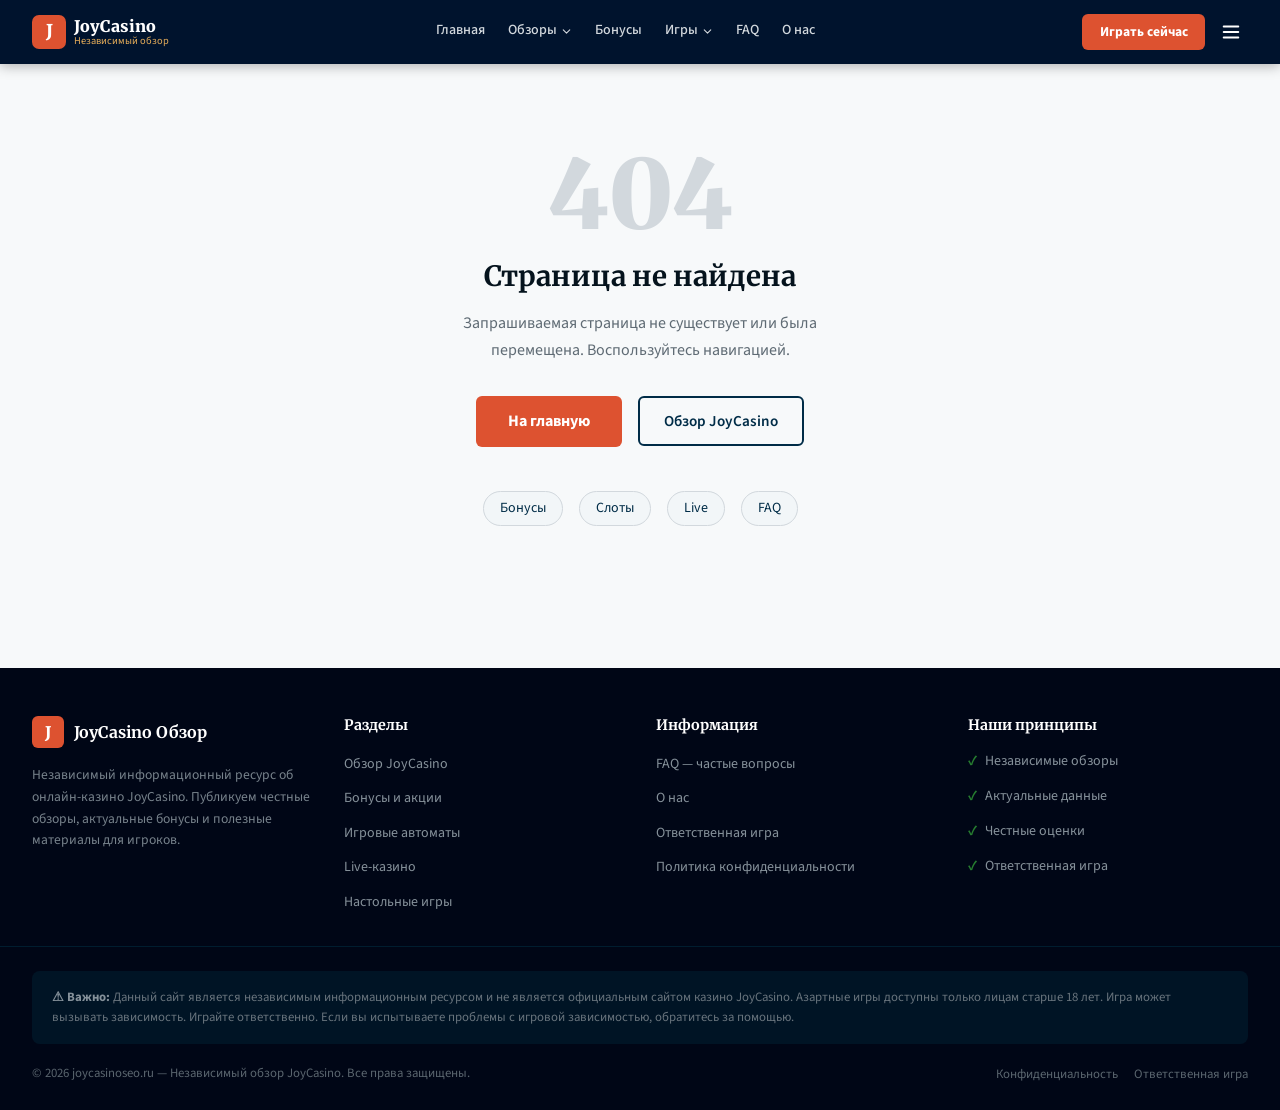
==== commit 6d2dc444: "Update: index.html" ====
--- a/index.html
+++ b/index.html
@@ -16,7 +16,7 @@
     <meta property="og:description" content="Независимый обзор JoyCasino: бонусы до 100 000 ₽, 3000+ слотов, лайв-казино с реальными дилерами. Всё о регистрации и выводе средств." />
     <meta property="og:url" content="https://joycasinoseo.ru/" />
     <meta property="og:site_name" content="JoyCasino Обзор" />
-    <meta property="og:image" content="https://d2xsxph8kpxj0f.cloudfront.net/310519663588131980/dhTveBnkzqbGf8AnNrhTxj/hero-banner-CLmpqAZuDDWHw6rZfMukWY.webp" />
+    <meta property="og:image" content="https://raw.githubusercontent.com/avialords-beep/joycasonlune/main/images/hero-banner.webp" />
 
     <!-- Twitter Card -->
     <meta name="twitter:card" content="summary_large_image" />
@@ -75,8 +75,8 @@
     </script>
     <!-- /Yandex.Metrika counter -->
 
-    <script type="module" crossorigin src="/assets/index-DqtZinhE.js"></script>
-    <link rel="stylesheet" crossorigin href="/assets/index-BXY40Hu-.css">
+    <script type="module" crossorigin src="/assets/index-EpIViliG.js"></script>
+    <link rel="stylesheet" crossorigin href="/assets/index-BnIPhbq2.css">
     <script src="/__manus__/debug-collector.js" defer></script>
   </head>
   <body>
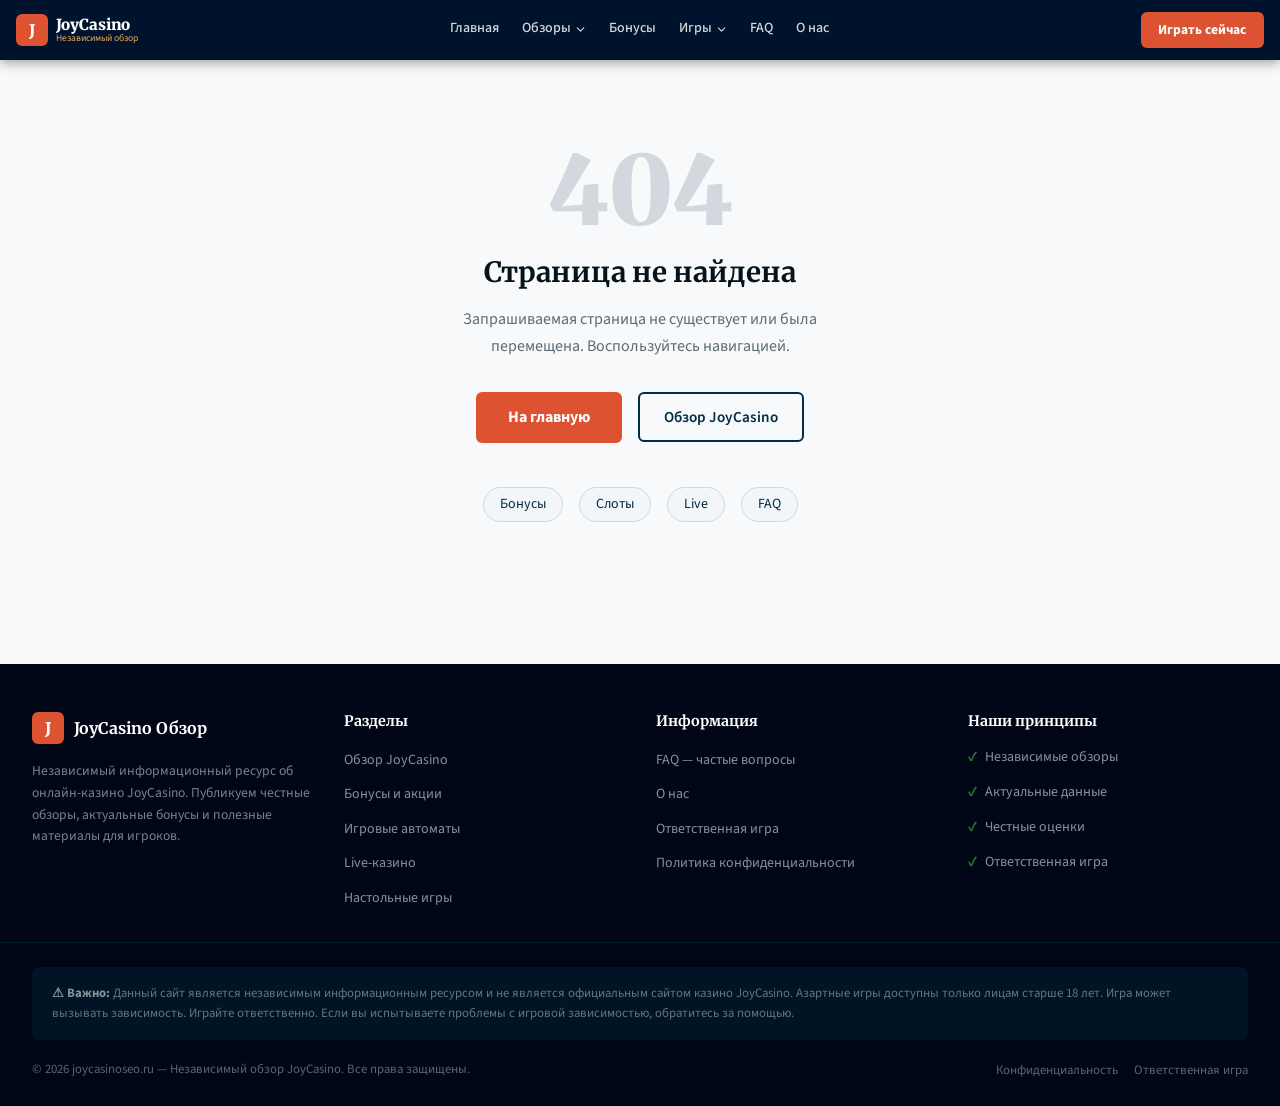
==== commit 54dce49b: "Update: index.html" ====
--- a/index.html
+++ b/index.html
@@ -75,8 +75,8 @@
     </script>
     <!-- /Yandex.Metrika counter -->
 
-    <script type="module" crossorigin src="/assets/index-EpIViliG.js"></script>
-    <link rel="stylesheet" crossorigin href="/assets/index-BnIPhbq2.css">
+    <script type="module" crossorigin src="/assets/index-Ck8JprDZ.js"></script>
+    <link rel="stylesheet" crossorigin href="/assets/index-D_Y9w21L.css">
     <script src="/__manus__/debug-collector.js" defer></script>
   </head>
   <body>
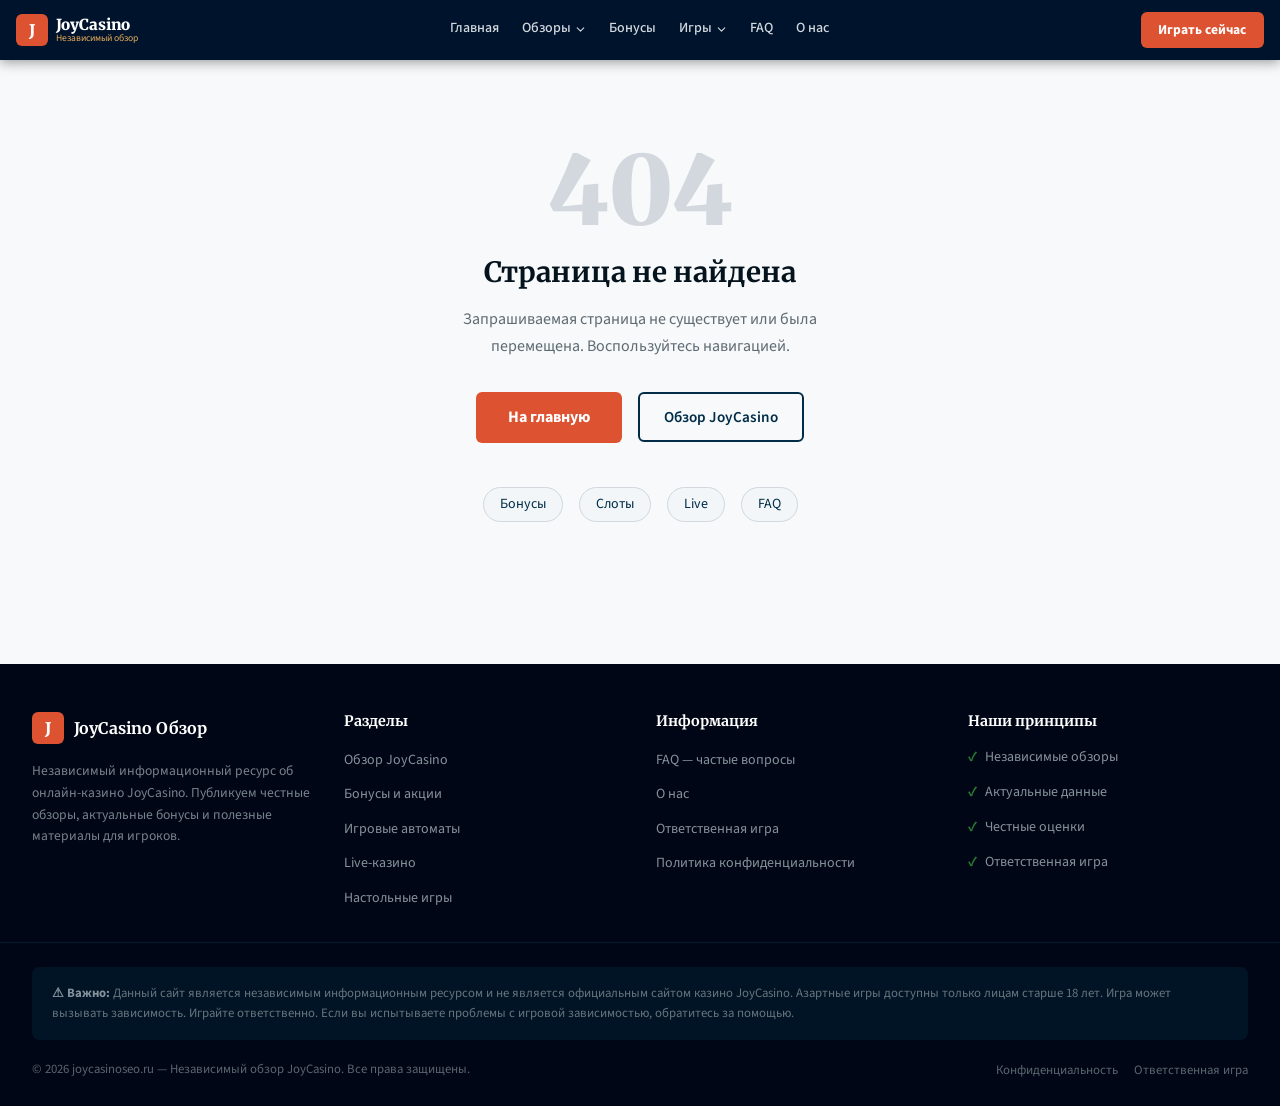
==== commit 0831258c: "Update: index.html" ====
--- a/index.html
+++ b/index.html
@@ -1,5 +1,5 @@
 <!doctype html>
-<html lang="ru">
+<html lang="ru" style="overflow-x:hidden;max-width:100%">
   <head>
     <meta charset="UTF-8" />
     <meta name="viewport" content="width=device-width, initial-scale=1.0, maximum-scale=1" />
@@ -75,8 +75,8 @@
     </script>
     <!-- /Yandex.Metrika counter -->
 
-    <script type="module" crossorigin src="/assets/index-Ck8JprDZ.js"></script>
-    <link rel="stylesheet" crossorigin href="/assets/index-D_Y9w21L.css">
+    <script type="module" crossorigin src="/assets/index-BykfHfO0.js"></script>
+    <link rel="stylesheet" crossorigin href="/assets/index-Cq8ozCj_.css">
     <script src="/__manus__/debug-collector.js" defer></script>
   </head>
   <body>
